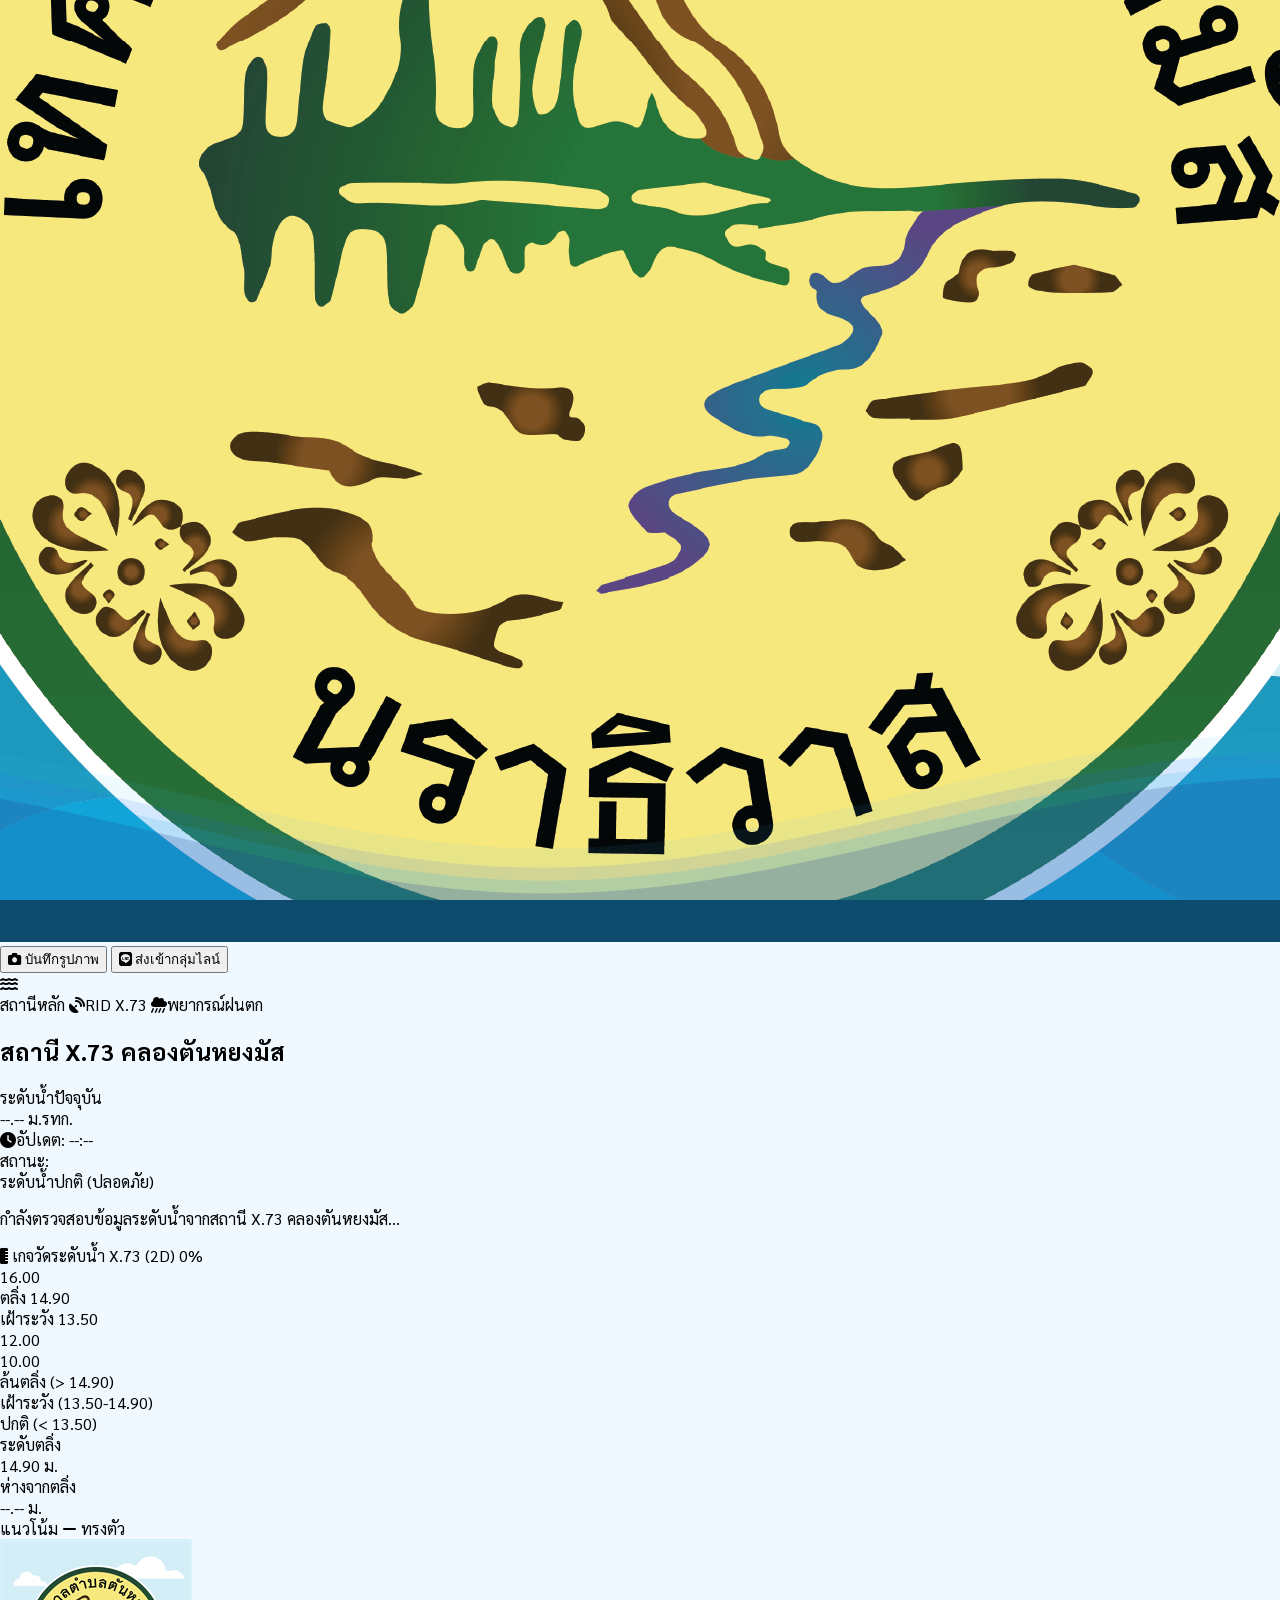
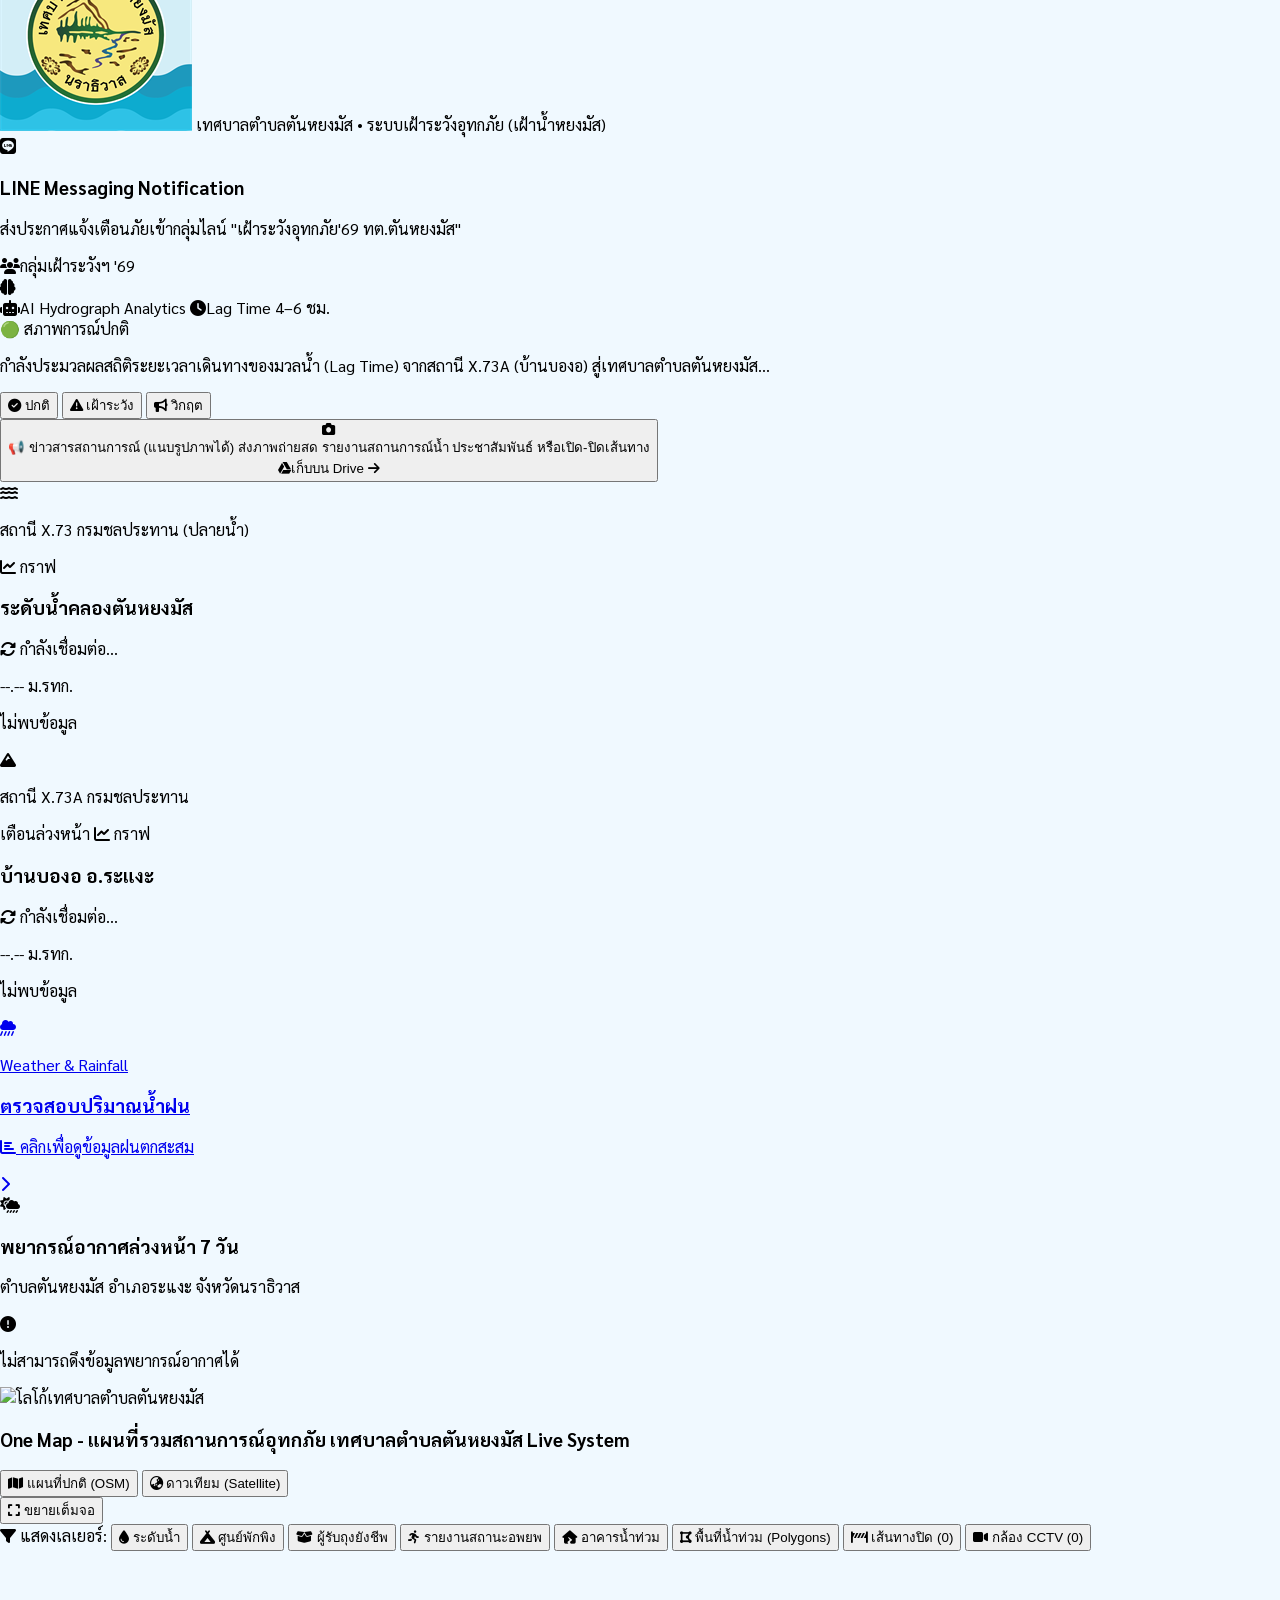
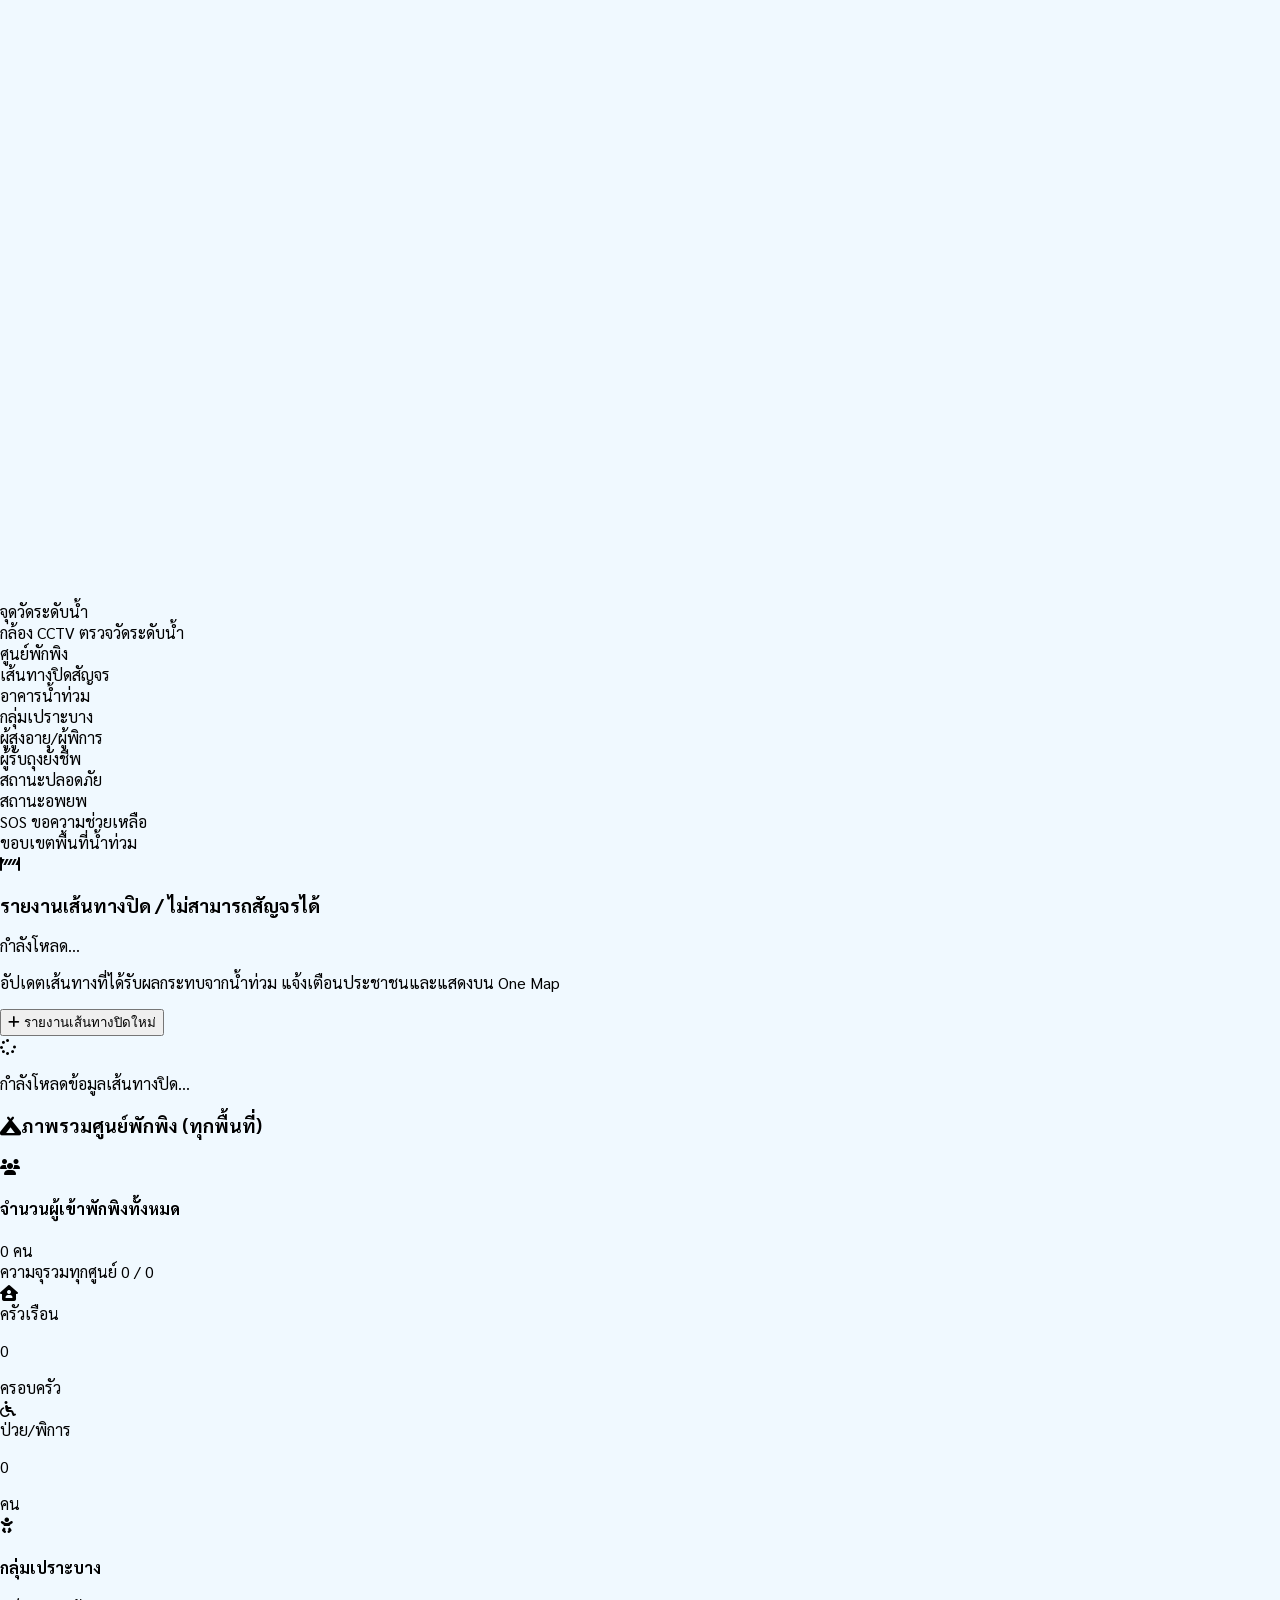
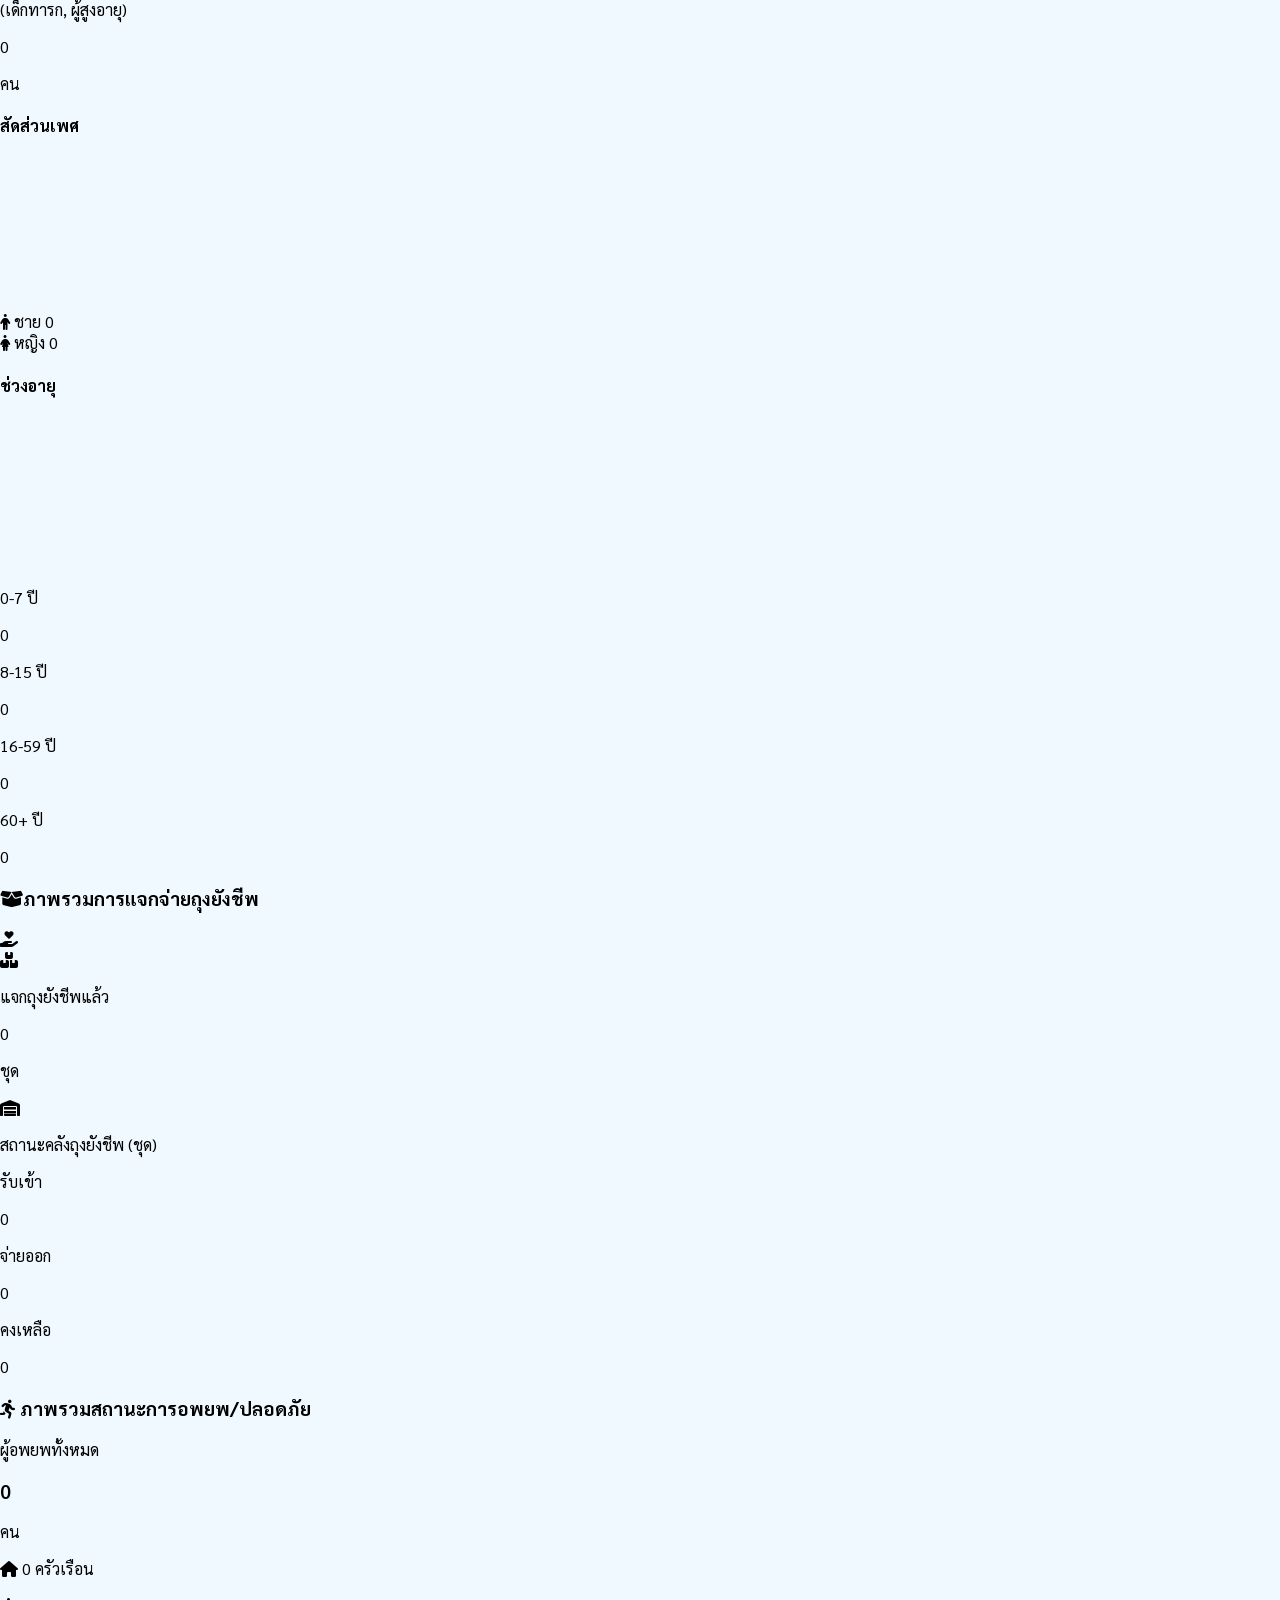
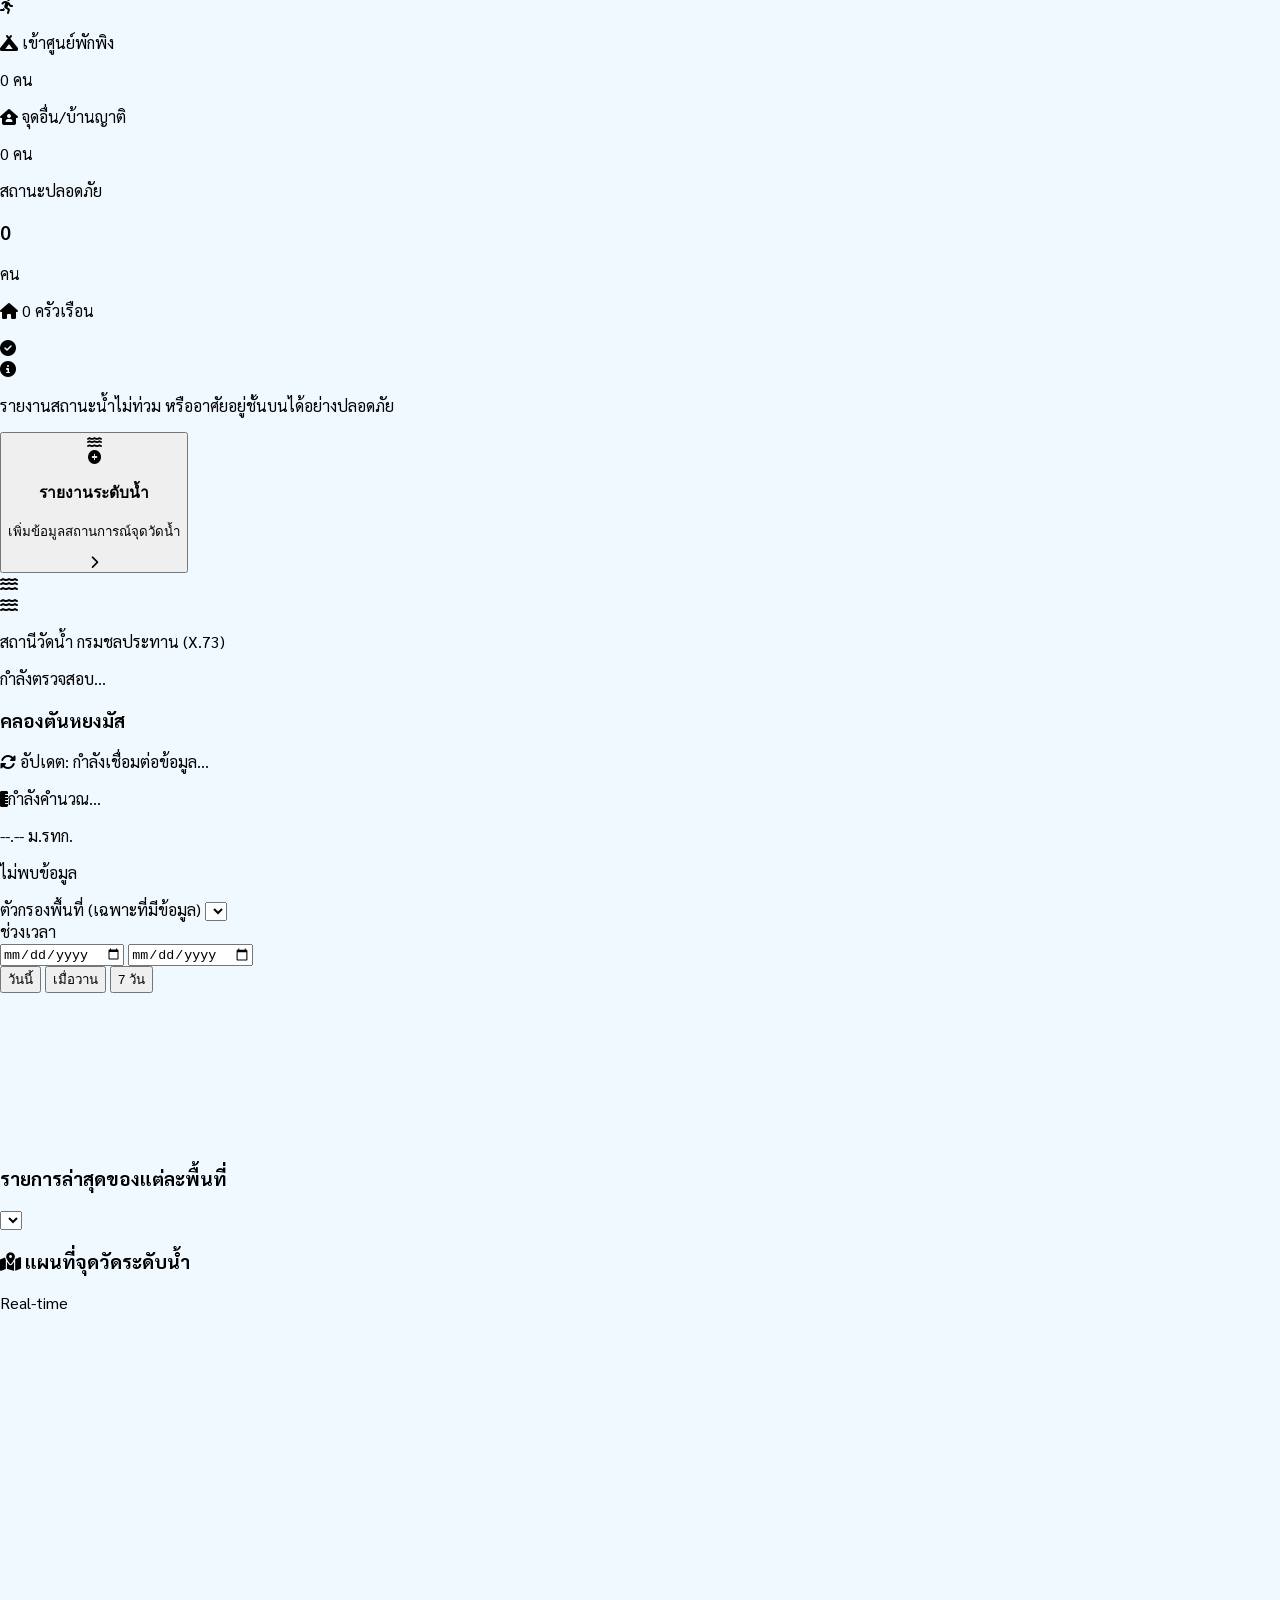
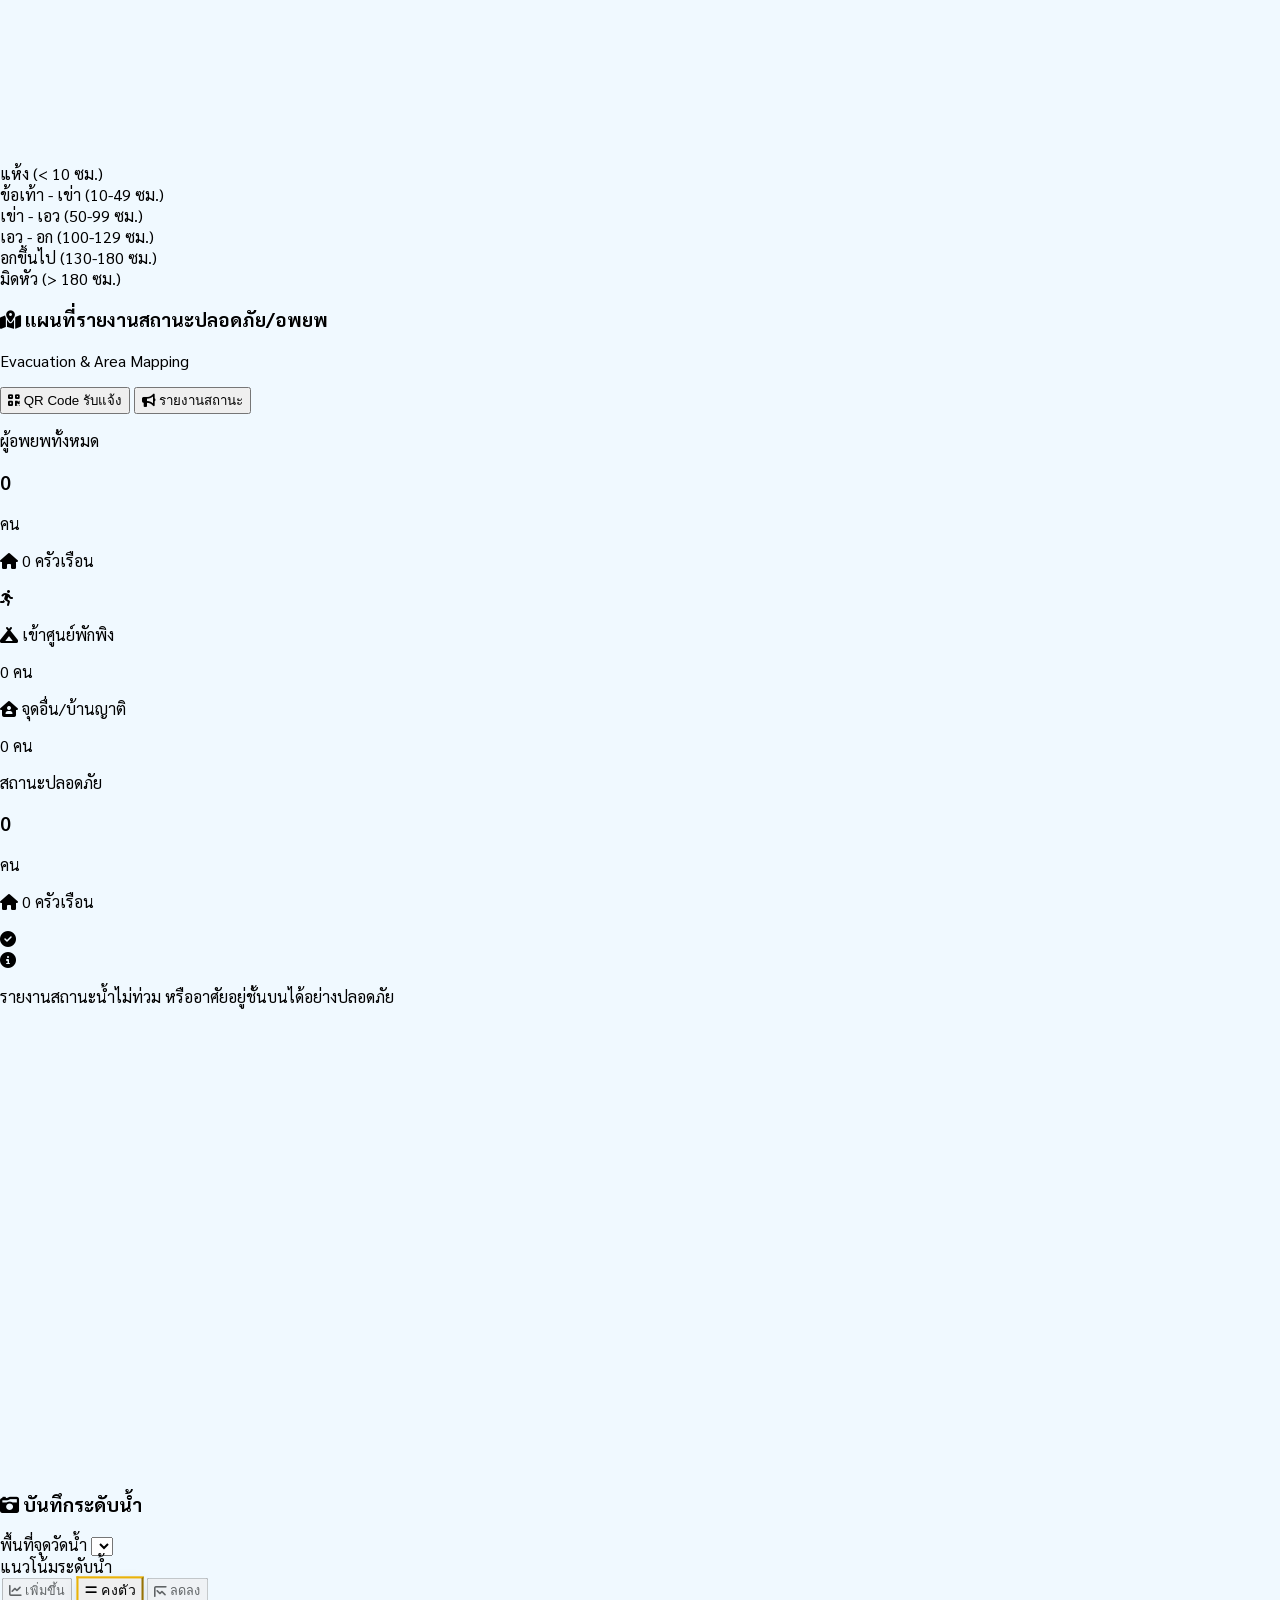
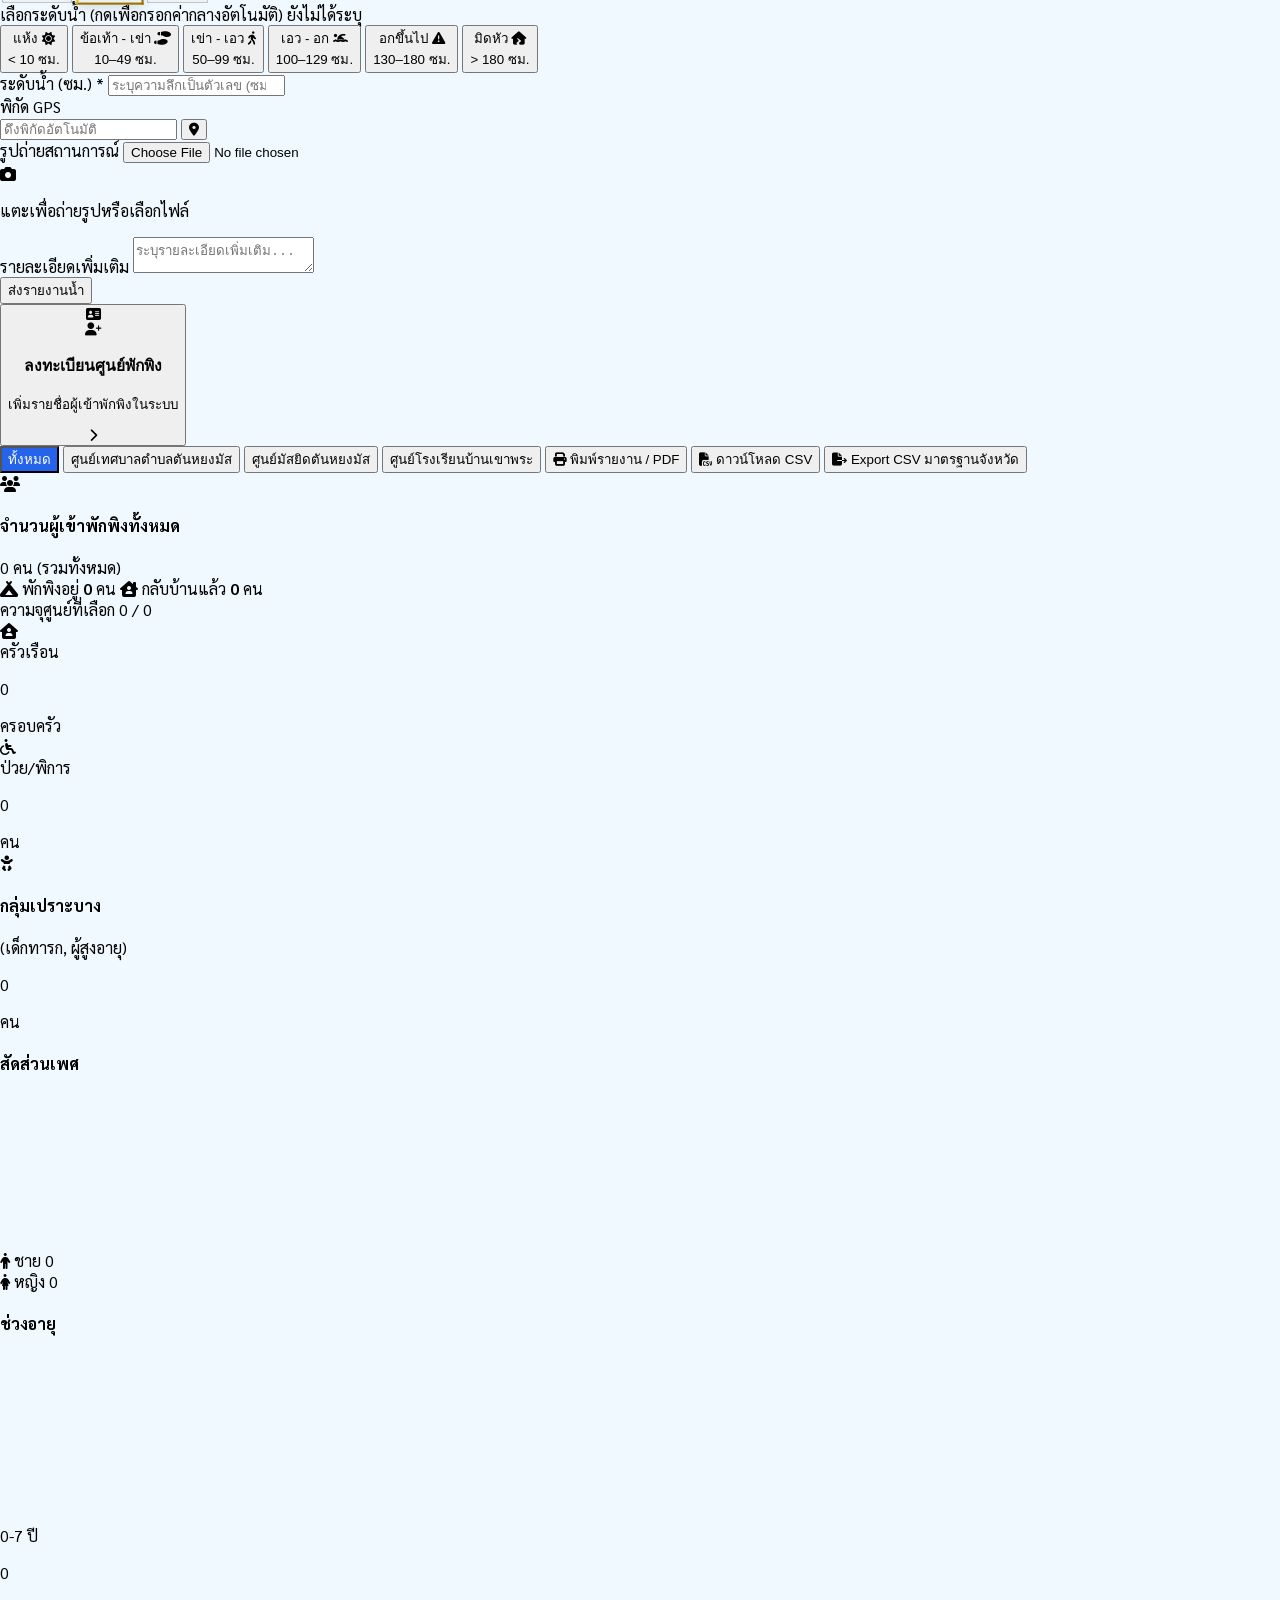
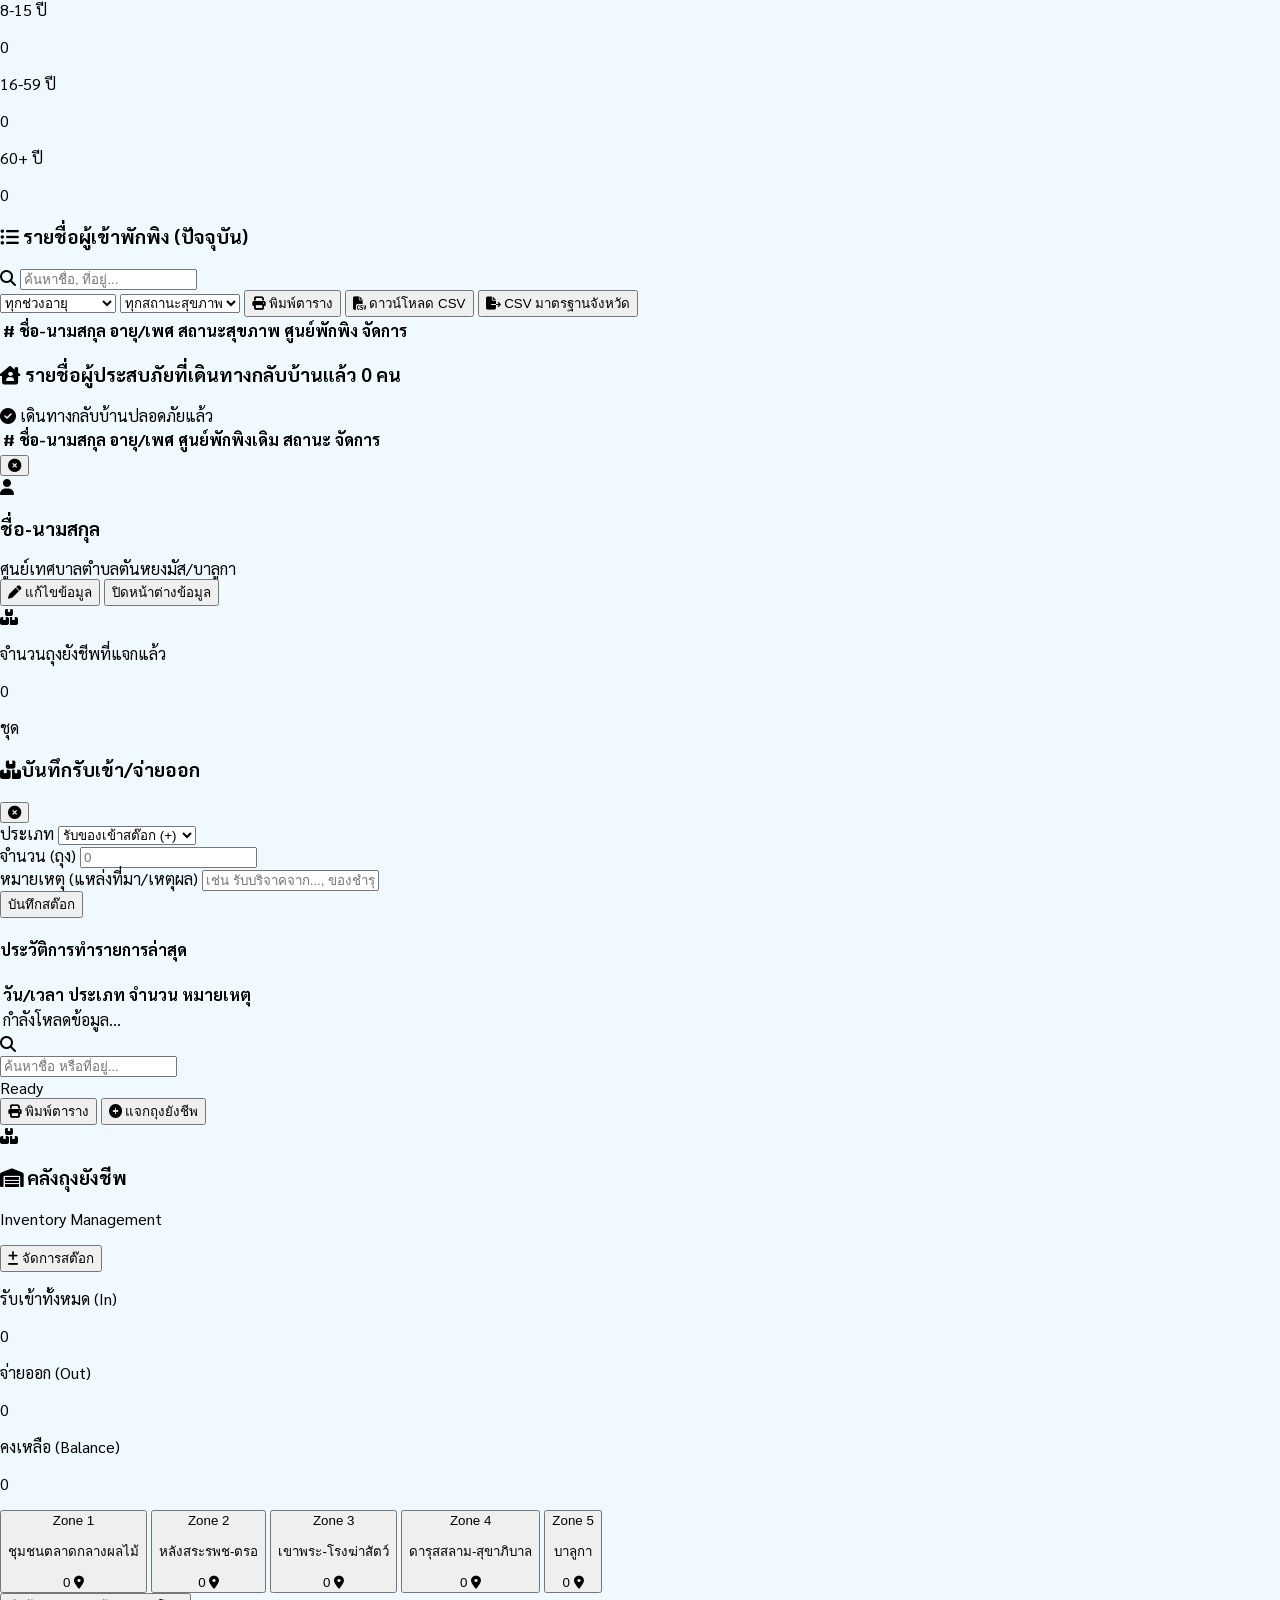
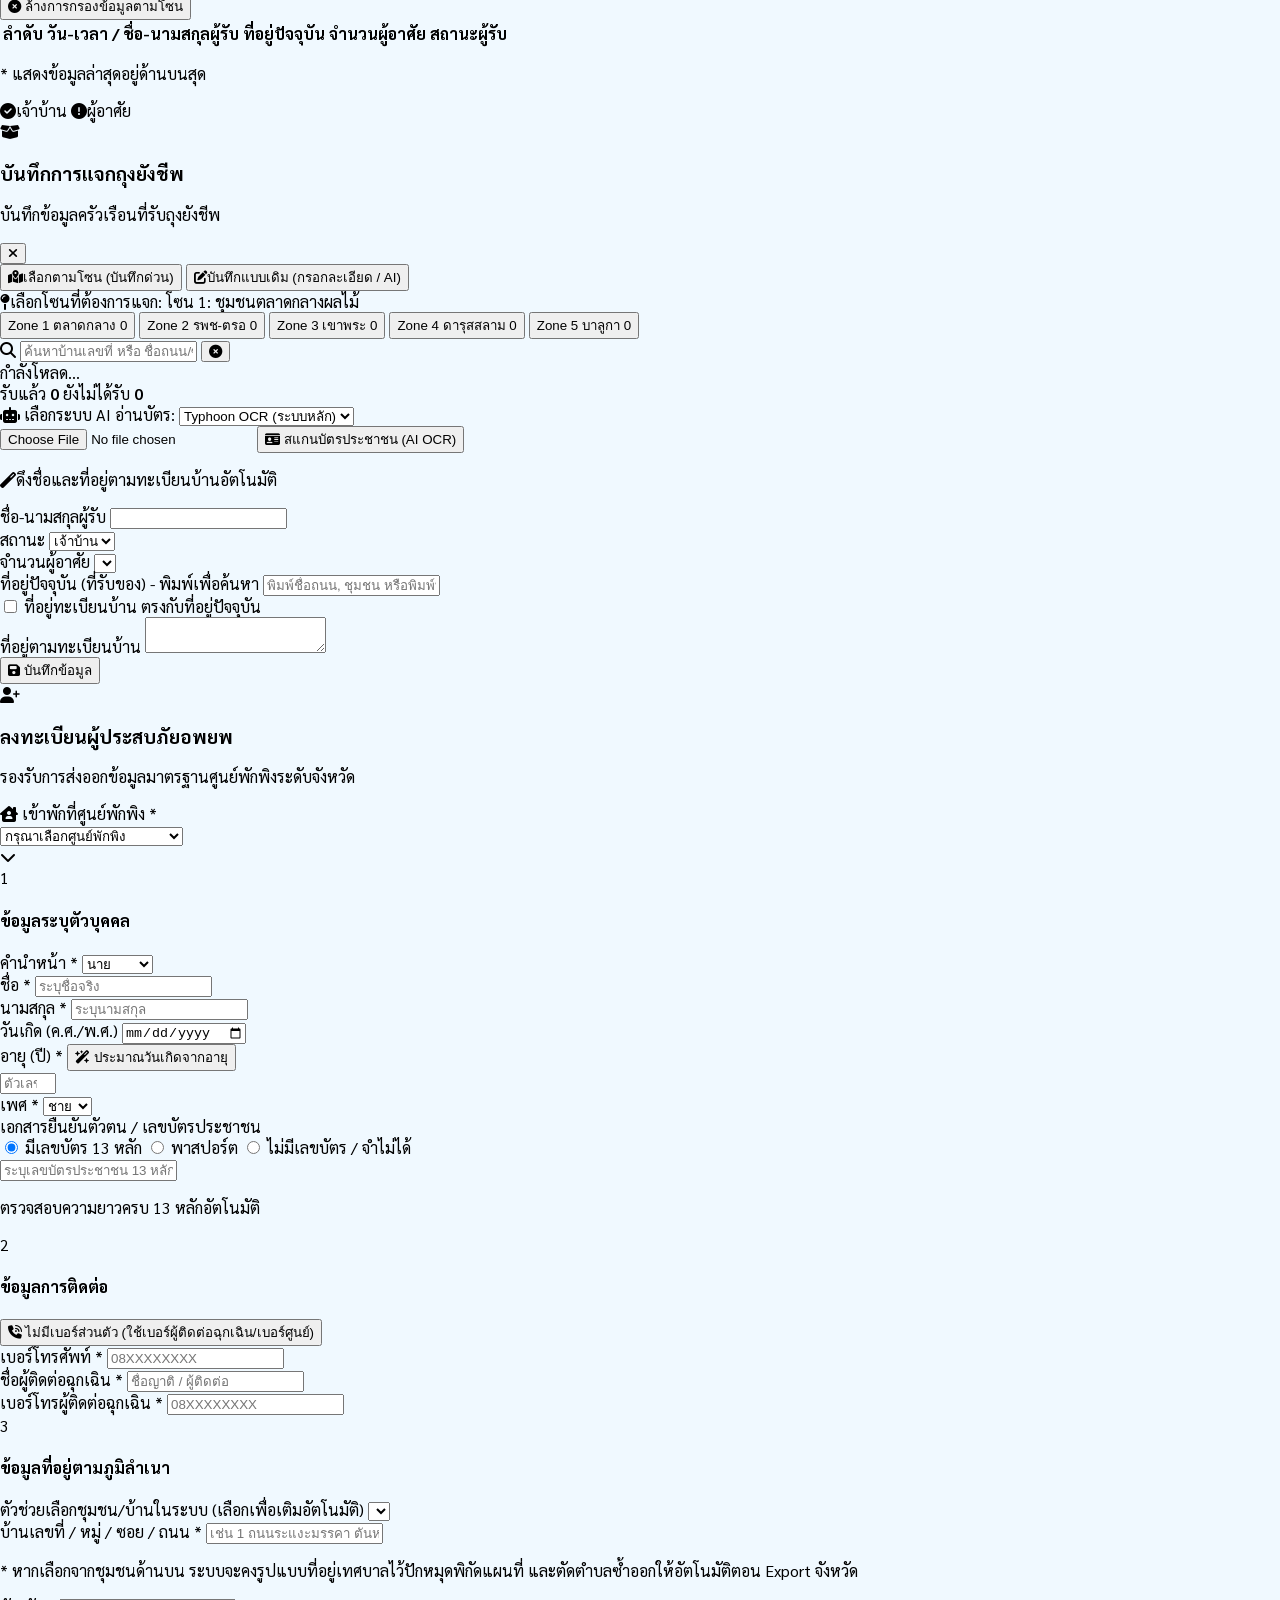
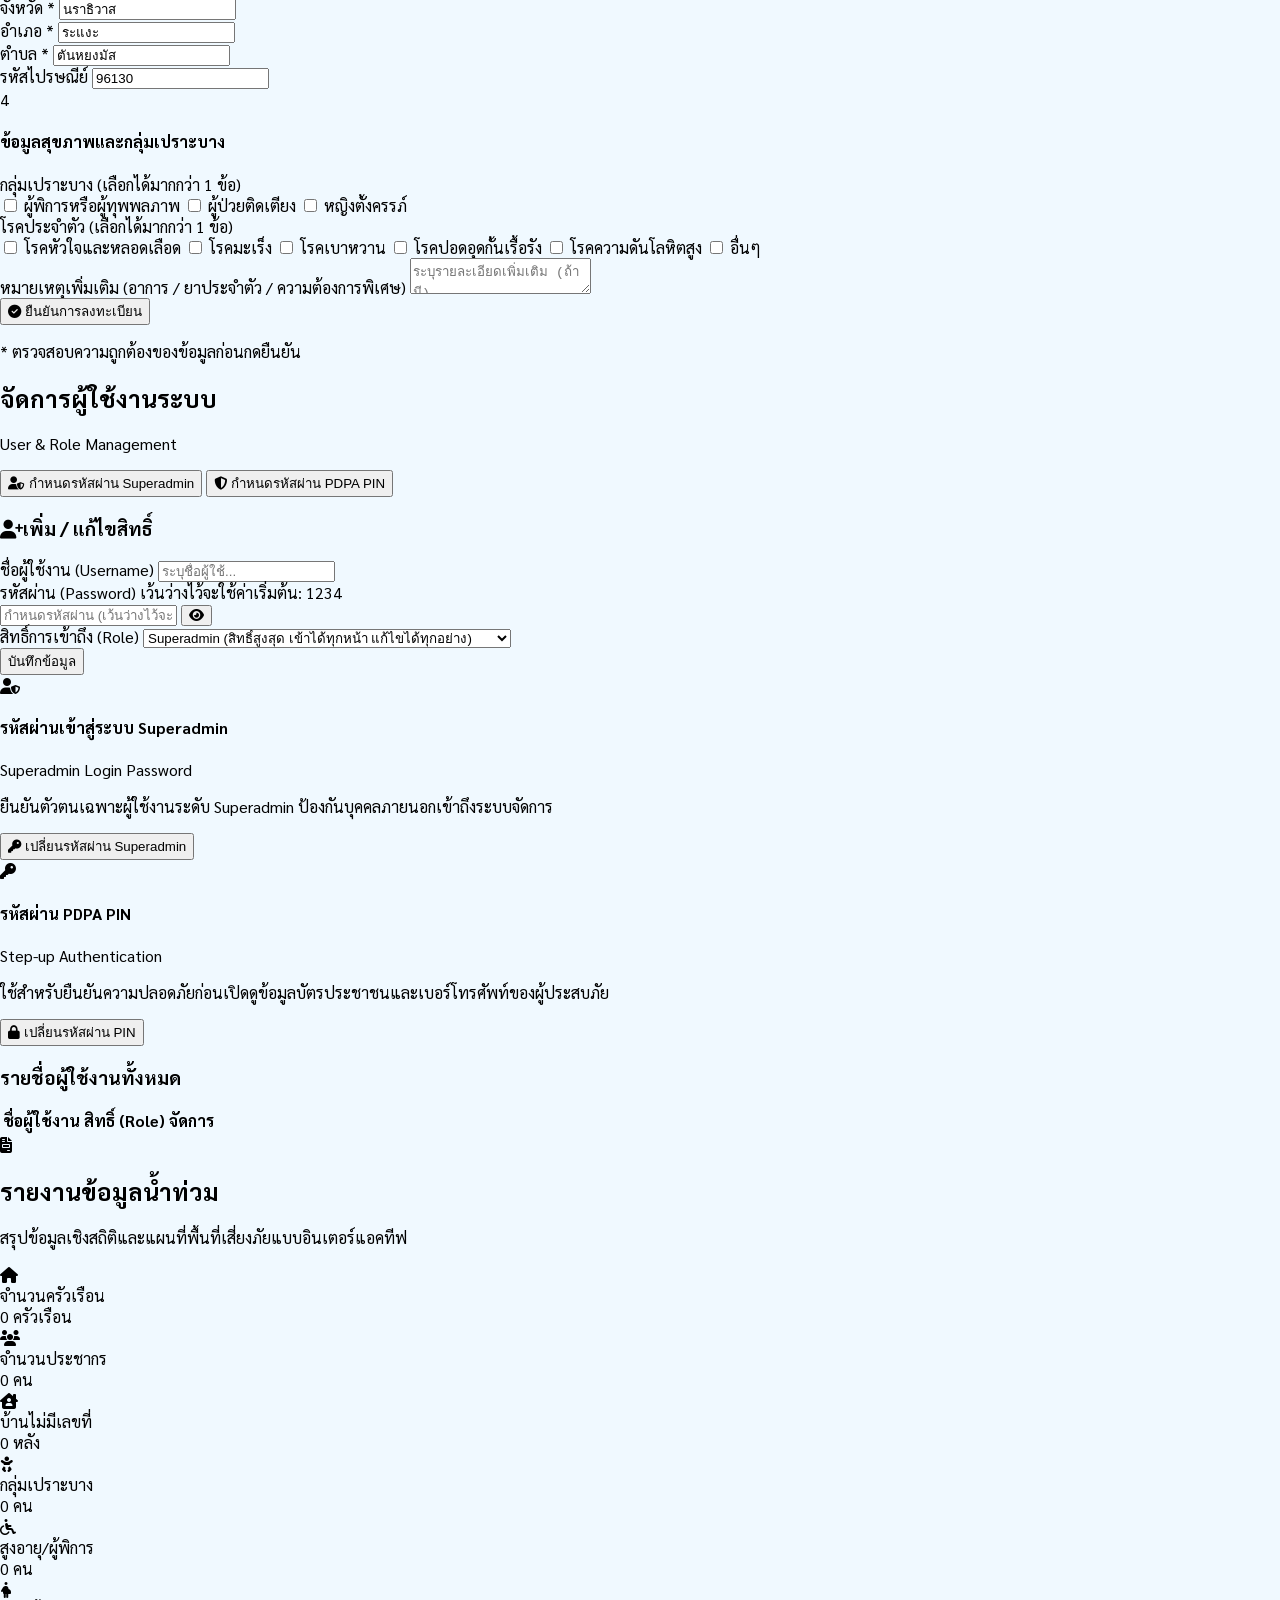
==== index.html @ c12e788c "feat: add One Map fullscreen HUD widgets, staff water presets, relief sync, and cache quota fallback" ====
<!DOCTYPE html>
<html lang="th">

<head>
    <meta charset="UTF-8">
    <meta name="viewport" content="width=device-width, initial-scale=1.0, maximum-scale=1.0, user-scalable=no">
    <title>เฝ้าน้ำหยงมัส 💦 เทศบาลตำบลตันหยงมัส</title>

    <!-- Resource Hints & Preconnect for Fast DNS/TLS Handshake -->
    <link rel="preconnect" href="https://cdn.tailwindcss.com">
    <link rel="preconnect" href="https://cdn.jsdelivr.net">
    <link rel="preconnect" href="https://unpkg.com">
    <link rel="preconnect" href="https://cdnjs.cloudflare.com">
    <link rel="dns-prefetch" href="https://script.google.com">

    <link rel="icon" type="image/x-icon" href="assets/favicon.ico">
    <link rel="apple-touch-icon" sizes="180x180" href="assets/icon-192.png">
    <link rel="icon" type="image/png" sizes="32x32" href="assets/logo.png">
    <link rel="icon" type="image/png" sizes="16x16" href="assets/logo.png">
    <link rel="manifest" href="manifest.webmanifest">
    <meta name="theme-color" content="#1e3a8a">
    <meta name="mobile-web-app-capable" content="yes">
    <meta name="apple-mobile-web-app-capable" content="yes">
    <meta name="apple-mobile-web-app-status-bar-style" content="black-translucent">
    <meta name="apple-mobile-web-app-title" content="เฝ้าน้ำหยงมัส">
    <script src="https://cdn.tailwindcss.com"></script>
    <script src="https://cdn.jsdelivr.net/npm/chart.js" defer></script>
    <script src="https://cdn.jsdelivr.net/npm/chartjs-adapter-date-fns" defer></script>
    <script src="https://cdn.jsdelivr.net/npm/sweetalert2@11" defer></script>
    <link rel="stylesheet" href="https://unpkg.com/leaflet@1.9.4/dist/leaflet.css" crossorigin="anonymous" />
    <script src="https://unpkg.com/leaflet@1.9.4/dist/leaflet.js" defer></script>
    <link rel="stylesheet" href="https://unpkg.com/leaflet-draw@0.4.14/dist/leaflet.draw.css" crossorigin="anonymous" />
    <link rel="stylesheet" href="https://cdnjs.cloudflare.com/ajax/libs/font-awesome/6.4.0/css/all.min.css"
        integrity="sha512-iecdLmaskl7CVkqkXNQ/ZH/XLlvWZOJyj7Yy7tcenmpD1ypASozpmT/E0iPtmFIB46ZmdtAc9eNBvH0H/ZpiBw=="
        crossorigin="anonymous" referrerpolicy="no-referrer" />
    <script src="https://unpkg.com/leaflet-draw@0.4.14/dist/leaflet.draw.js" defer></script>
    <script src="https://cdn.jsdelivr.net/npm/html-to-image@1.11.11/dist/html-to-image.js" defer></script>
    <link rel="stylesheet" href="css/main.css">
</head>

<body class="text-slate-700">

    <div id="loginPage" class="fixed inset-0 z-[1000] flex items-center justify-center p-4 bg-gradient-to-br from-slate-900 via-blue-950 to-slate-900 overflow-y-auto relative">
        <!-- แสงส่องตกแต่งพื้นหลัง (Ambient Glow Background) -->
        <div class="fixed top-1/4 left-1/4 -translate-x-1/2 -translate-y-1/2 w-80 h-80 sm:w-96 sm:h-96 bg-blue-500/10 rounded-full blur-3xl pointer-events-none"></div>
        <div class="fixed bottom-1/4 right-1/4 translate-x-1/2 translate-y-1/2 w-80 h-80 sm:w-96 sm:h-96 bg-cyan-500/10 rounded-full blur-3xl pointer-events-none"></div>

        <!-- 🌊 คลื่นน้ำจางๆ พลิ้วไหวบริเวณพื้นหลัง (Soft Ambient Water Waves) -->
        <svg class="login-waves" xmlns="http://www.w3.org/2000/svg" xmlns:xlink="http://www.w3.org/1999/xlink"
            viewBox="0 24 150 28" preserveAspectRatio="none" shape-rendering="auto">
            <defs>
                <path id="gentle-wave" d="M-160 44c30 0 58-18 88-18s 58 18 88 18 58-18 88-18 58 18 88 18 v44h-352z" />
            </defs>
            <g class="login-parallax">
                <use xlink:href="#gentle-wave" x="48" y="0" />
                <use xlink:href="#gentle-wave" x="48" y="3" />
                <use xlink:href="#gentle-wave" x="48" y="5" />
                <use xlink:href="#gentle-wave" x="48" y="7" />
            </g>
        </svg>

        <div class="relative z-10 w-full max-w-sm sm:max-w-md bg-white/95 backdrop-blur-2xl p-6 sm:p-8 rounded-[2.5rem] shadow-2xl border border-white/40 text-center my-auto transition-all animate-fade-in">
            <!-- โลโก้และหัวเรื่อง (ใช้ชื่อเดิม: รายงานสถานการณ์น้ำท่วมเทศบาลตำบลตันหยงมัส) -->
            <div class="relative mb-6">
                <div class="w-24 h-24 sm:w-28 sm:h-28 mx-auto rounded-3xl bg-gradient-to-b from-blue-50 to-slate-100/90 p-2 shadow-inner flex items-center justify-center border border-white/60">
                    <img src="assets/icon-pwa.png" class="w-full h-full object-contain rounded-2xl drop-shadow-sm" alt="ตราเทศบาลตำบลตันหยงมัส">
                </div>
                <h1 class="text-xl sm:text-2xl font-bold text-blue-900 tracking-tight leading-snug mt-3">
                    รายงานสถานการณ์น้ำท่วม<br>เทศบาลตำบลตันหยงมัส
                </h1>
                <p class="text-xs text-slate-500 font-medium mt-1">กรุณากรอกชื่อผู้ใช้และรหัสผ่านเพื่อเข้าใช้งานระบบ</p>
            </div>

            <!-- ฟอร์มเข้าสู่ระบบเจ้าหน้าที่ -->
            <form onsubmit="event.preventDefault(); doLogin();" class="space-y-3.5 text-left">
                <!-- ปุ่มเลือกบัญชีเจ้าหน้าที่ด่วน (Quick-Select User - ย่อ/ขยายได้) -->
                <div class="bg-slate-50/80 border border-slate-200/80 rounded-2xl p-2.5 transition-all">
                    <button type="button" onclick="toggleQuickLoginSection()" id="quickLoginToggleBtn" aria-expanded="false"
                        class="w-full flex items-center justify-between text-left px-1 py-0.5 rounded-xl hover:bg-slate-100/70 transition-colors">
                        <span class="text-[11px] font-bold text-slate-600 flex items-center gap-1.5">
                            <i class="fas fa-bolt text-amber-500 text-[10px]"></i>
                            <span>เลือกบัญชีเจ้าหน้าที่ด่วน</span>
                        </span>
                        <span class="flex items-center gap-1 text-[10px] text-blue-600 font-bold">
                            <span id="quickLoginToggleText">แสดง</span>
                            <i id="quickLoginChevron" class="fas fa-chevron-down text-[9px] transition-transform duration-200"></i>
                        </span>
                    </button>
                    <div class="hidden grid grid-cols-4 gap-1.5 sm:gap-2 mt-2.5" id="quickLoginUserGrid">
                        <button type="button" onclick="selectQuickLoginUser('Officer')" data-quick-user="Officer"
                            class="quick-user-btn group flex flex-col items-center justify-center p-1.5 sm:p-2.5 rounded-xl sm:rounded-2xl bg-white hover:bg-teal-50/80 border border-slate-200 hover:border-teal-300 transition-all active:scale-95 text-center min-w-0">
                            <span class="w-7 h-7 sm:w-8 sm:h-8 rounded-lg sm:rounded-xl bg-teal-100/80 text-teal-600 flex items-center justify-center mb-1 sm:mb-1.5 group-hover:scale-105 transition-transform">
                                <i class="fas fa-shield-halved text-xs sm:text-sm"></i>
                            </span>
                            <span class="text-[9.5px] sm:text-[11px] font-extrabold text-slate-700 leading-tight truncate w-full">งานป้องกัน</span>
                            <span class="text-[8.5px] sm:text-[9px] font-semibold text-slate-400 mt-0.5 truncate w-full">Officer</span>
                        </button>
                        <button type="button" onclick="selectQuickLoginUser('Shelter')" data-quick-user="Shelter"
                            class="quick-user-btn group flex flex-col items-center justify-center p-1.5 sm:p-2.5 rounded-xl sm:rounded-2xl bg-white hover:bg-indigo-50/80 border border-slate-200 hover:border-indigo-300 transition-all active:scale-95 text-center min-w-0">
                            <span class="w-7 h-7 sm:w-8 sm:h-8 rounded-lg sm:rounded-xl bg-indigo-100/80 text-indigo-600 flex items-center justify-center mb-1 sm:mb-1.5 group-hover:scale-105 transition-transform">
                                <i class="fas fa-house-chimney-medical text-xs sm:text-sm"></i>
                            </span>
                            <span class="text-[9.5px] sm:text-[11px] font-extrabold text-slate-700 leading-tight truncate w-full">ศูนย์พักพิง</span>
                            <span class="text-[8.5px] sm:text-[9px] font-semibold text-slate-400 mt-0.5 truncate w-full">Shelter</span>
                        </button>
                        <button type="button" onclick="selectQuickLoginUser('Relief')" data-quick-user="Relief"
                            class="quick-user-btn group flex flex-col items-center justify-center p-1.5 sm:p-2.5 rounded-xl sm:rounded-2xl bg-white hover:bg-amber-50/80 border border-slate-200 hover:border-amber-300 transition-all active:scale-95 text-center min-w-0">
                            <span class="w-7 h-7 sm:w-8 sm:h-8 rounded-lg sm:rounded-xl bg-amber-100/80 text-amber-600 flex items-center justify-center mb-1 sm:mb-1.5 group-hover:scale-105 transition-transform">
                                <i class="fas fa-box-open text-xs sm:text-sm"></i>
                            </span>
                            <span class="text-[9.5px] sm:text-[11px] font-extrabold text-slate-700 leading-tight truncate w-full">ถุงยังชีพ</span>
                            <span class="text-[8.5px] sm:text-[9px] font-semibold text-slate-400 mt-0.5 truncate w-full">Relief</span>
                        </button>
                        <button type="button" onclick="selectQuickLoginUser('Report')" data-quick-user="Report"
                            class="quick-user-btn group flex flex-col items-center justify-center p-1.5 sm:p-2.5 rounded-xl sm:rounded-2xl bg-white hover:bg-sky-50/80 border border-slate-200 hover:border-sky-300 transition-all active:scale-95 text-center min-w-0">
                            <span class="w-7 h-7 sm:w-8 sm:h-8 rounded-lg sm:rounded-xl bg-sky-100/80 text-sky-600 flex items-center justify-center mb-1 sm:mb-1.5 group-hover:scale-105 transition-transform">
                                <i class="fas fa-chart-line text-xs sm:text-sm"></i>
                            </span>
                            <span class="text-[9.5px] sm:text-[11px] font-extrabold text-slate-700 leading-tight truncate w-full">รายงานน้ำท่วม</span>
                            <span class="text-[8.5px] sm:text-[9px] font-semibold text-slate-400 mt-0.5 truncate w-full">Report</span>
                        </button>
                    </div>
                </div>

                <!-- ช่อง Username -->
                <div>
                    <label for="username" class="block text-xs font-bold text-slate-700 mb-1 flex items-center gap-1.5">
                        <i class="fas fa-user text-blue-500 text-[11px]"></i>
                        <span>ชื่อผู้ใช้งาน (Username)</span>
                    </label>
                    <div class="relative">
                        <input type="text" id="username" placeholder="ระบุชื่อผู้ใช้งาน" autocomplete="username"
                            oninput="if(typeof syncQuickLoginSelection === 'function') syncQuickLoginSelection(this.value)"
                            onkeydown="if(event.key === 'Enter') { const pw=document.getElementById('password'); if(pw && !pw.value) { pw.focus(); } else { doLogin(); } }"
                            class="w-full pl-9 pr-4 py-2.5 sm:py-3 bg-slate-50 hover:bg-slate-100/70 focus:bg-white border border-slate-200 focus:border-blue-500 rounded-2xl text-xs sm:text-sm font-bold text-slate-800 outline-none focus:ring-4 focus:ring-blue-100 transition-all">
                        <i class="fas fa-id-badge absolute left-3 top-1/2 -translate-y-1/2 text-slate-400 text-xs"></i>
                    </div>
                </div>

                <!-- ช่อง Password -->
                <div>
                    <label for="password" class="block text-xs font-bold text-slate-700 mb-1 flex items-center gap-1.5">
                        <i class="fas fa-lock text-blue-500 text-[11px]"></i>
                        <span>รหัสผ่าน (Password)</span>
                    </label>
                    <div class="relative">
                        <input type="password" id="password" placeholder="ระบุรหัสผ่านเข้าใช้งาน" autocomplete="current-password"
                            onkeydown="if(event.key === 'Enter') doLogin()"
                            class="w-full pl-9 pr-11 py-2.5 sm:py-3 bg-slate-50 hover:bg-slate-100/70 focus:bg-white border border-slate-200 focus:border-blue-500 rounded-2xl text-xs sm:text-sm font-bold text-slate-800 outline-none focus:ring-4 focus:ring-blue-100 transition-all">
                        <i class="fas fa-key absolute left-3 top-1/2 -translate-y-1/2 text-slate-400 text-xs"></i>
                        <button type="button" onclick="toggleLoginPasswordVisibility()" class="absolute right-3 top-1/2 -translate-y-1/2 text-slate-400 hover:text-slate-600 transition-colors p-1" title="แสดง/ซ่อนรหัสผ่าน">
                            <i id="passwordEyeIcon" class="fas fa-eye text-xs"></i>
                        </button>
                    </div>
                </div>

                <!-- จดจำชื่อผู้ใช้ (Remember Me) -->
                <div class="flex items-center justify-between pt-0.5">
                    <label class="flex items-center gap-2 cursor-pointer select-none">
                        <input type="checkbox" id="rememberMe" class="w-4 h-4 rounded-md text-blue-600 focus:ring-blue-400 border-slate-300">
                        <span class="text-xs text-slate-600 font-medium">จดจำชื่อผู้ใช้งาน</span>
                    </label>
                </div>

                <!-- ปุ่มเข้าสู่ระบบ -->
                <button type="button" onclick="doLogin()" id="loginBtn"
                    class="w-full mt-2 bg-gradient-to-r from-blue-600 via-blue-700 to-indigo-700 hover:from-blue-700 hover:to-indigo-800 text-white py-3 sm:py-3.5 px-4 rounded-2xl font-bold text-xs sm:text-sm shadow-lg shadow-blue-500/25 hover:shadow-blue-500/40 transition-all active:scale-98 flex items-center justify-center gap-2">
                    <i id="loginBtnIcon" class="fas fa-sign-in-alt"></i>
                    <span id="loginBtnText">เข้าสู่ระบบเจ้าหน้าที่</span>
                </button>
            </form>

            <!-- เส้นคั่นแบ่ง -->
            <div class="relative my-5">
                <div class="absolute inset-0 flex items-center"><div class="w-full border-t border-slate-200/80"></div></div>
                <div class="relative flex justify-center text-[10px] uppercase tracking-wider font-bold">
                    <span class="bg-white px-3 text-slate-400">สำหรับประชาชนทั่วไป</span>
                </div>
            </div>

            <!-- 💦 ปุ่มทางลัดโหมดประชาชน (Citizen Portal Shortcut) -->
            <a href="?mode=report"
                class="w-full py-2.5 sm:py-3 px-4 bg-sky-50 hover:bg-sky-100/90 border border-sky-200/90 text-sky-700 rounded-2xl font-bold text-xs transition-all active:scale-98 flex items-center justify-center gap-2 shadow-xs group">
                <span class="text-base group-hover:scale-110 transition-transform">💦</span>
                <span>เข้าสู่โหมดประชาชน (เฝ้าน้ำหยงมัส)</span>
                <i class="fas fa-arrow-right text-[10px] text-sky-500 group-hover:translate-x-1 transition-transform"></i>
            </a>

            <!-- Footer ใต้การ์ด -->
            <p class="text-xs text-slate-500 mt-5 leading-tight font-medium">
                เทศบาลตำบลตันหยงมัส โทร.073-671364
            </p>
        </div>
    </div>

    <div id="mainApp" class="hidden flex min-h-screen">

        <aside id="sidebar"
            class="sidebar-desktop sidebar-expanded bg-white shadow-md flex-shrink-0 flex flex-col border-r border-blue-50 transition-all duration-300 sticky top-0 h-screen no-print">
            <div class="p-4 text-center border-b border-blue-50 relative">
                <div class="w-full max-w-[64px] aspect-square mx-auto rounded-2xl bg-gradient-to-b from-blue-50 to-slate-100/90 p-1 shadow-sm border border-blue-100/80 flex items-center justify-center overflow-hidden">
                    <img src="assets/icon-pwa.png" class="w-full h-full object-contain rounded-xl" alt="ตราเทศบาลตำบลตันหยงมัส">
                </div>
                <h1 class="logo-text text-[14px] font-bold text-blue-800 mt-2 uppercase">
                    ระบบรายงาน<br>สถานการณ์น้ำท่วม<br>เทศบาลตำบลตันหยงมัส</h1>
            </div>

            <!-- ส่วนรายการเมนู Desktop -->
            <nav class="mt-4 flex-1 overflow-y-auto custom-scrollbar">
                <!-- 🌟 เมนูหน้าหลัก (Dashboard) แสดงตามสิทธิ์ใน PAGE_ACCESS 🌟 -->
                <button onclick="showPage('dashboard')"
                    class="nav-btn hidden w-full text-left px-6 py-4 flex items-center text-sm text-indigo-600 hover:bg-indigo-50 font-bold"
                    data-page="dashboard">
                    <i class="fas fa-home w-6 text-center text-lg"></i>
                    <span class="nav-text ml-3">หน้าหลัก (ภาพรวม)</span>
                </button>

                <!-- เมนูเดิม -->
                <button onclick="showPage('water')"
                    class="nav-btn w-full text-left px-6 py-4 flex items-center text-sm text-slate-500 hover:bg-blue-50 active-menu"
                    data-page="water">
                    <i class="fas fa-tint w-6 text-center"></i> <span class="nav-text ml-3">สถานการณ์ระดับน้ำ</span>
                </button>
                <button onclick="showPage('addWater')"
                    class="nav-btn w-full text-left px-6 py-4 flex items-center text-sm text-slate-500 hover:bg-blue-50"
                    data-page="addWater">
                    <i class="fas fa-plus-circle w-6 text-center"></i> <span class="nav-text ml-3">รายงานระดับน้ำ</span>
                </button>
                <button onclick="showPage('shelter')"
                    class="nav-btn w-full text-left px-6 py-4 flex items-center text-sm text-slate-500 hover:bg-blue-50"
                    data-page="shelter">
                    <i class="fas fa-hotel w-6 text-center"></i> <span class="nav-text ml-3">ศูนย์พักพิง</span>
                </button>
                <button onclick="showPage('regis')"
                    class="nav-btn w-full text-left px-6 py-4 flex items-center text-sm text-slate-500 hover:bg-blue-50"
                    data-page="regis">
                    <i class="fas fa-user-plus w-6 text-center"></i> <span class="nav-text ml-3">ลงทะเบียนใหม่</span>
                </button>
                <button onclick="showPage('relief')"
                    class="nav-btn w-full text-left px-6 py-4 flex items-center text-sm text-slate-500 hover:bg-blue-50"
                    data-page="relief">
                    <i class="fa-solid fa-box-archive w-6 text-center"></i> <span
                        class="nav-text ml-3">ข้อมูลผู้รับถุงยังชีพ</span>
                </button>
                <button onclick="showPage('evacuation')"
                    class="nav-btn w-full text-left px-6 py-4 flex items-center text-sm text-slate-500 hover:bg-blue-50"
                    data-page="evacuation">
                    <i class="fas fa-map-marked-alt w-6 text-center"></i> <span class="nav-text ml-3">รายงานสถานะ</span>
                </button>
                <button onclick="showPage('looker')"
                    class="nav-btn w-full text-left px-6 py-4 flex items-center text-sm text-slate-500 hover:bg-blue-50"
                    data-page="looker">
                    <i class="fas fa-chart-pie w-6 text-center"></i> <span
                        class="nav-text ml-3">รายงานข้อมูลน้ำท่วม</span>
                </button>
                <button onclick="showPage('cctv')"
                    class="nav-btn w-full text-left px-6 py-4 flex items-center text-sm text-slate-500 hover:bg-blue-50"
                    data-page="cctv">
                    <i class="fas fa-video w-6 text-center text-sky-500"></i> <span
                        class="nav-text ml-3 font-bold">กล้อง CCTV</span>
                </button>
            </nav>

            <!-- ส่วนล่างของเมนู (จัดการระบบ และ โปรไฟล์) -->
            <div class="p-4 border-t border-blue-50">
                <!-- ปุ่มจัดการระบบ (Admin เท่านั้น) -->
                <button id="adminMenuBtn" onclick="showPage('userManagement')"
                    class="superadmin-only hidden w-full items-center justify-center p-3 mb-2 rounded-xl bg-slate-800 hover:bg-slate-900 text-white transition-all shadow-md active:scale-95"
                    data-page="userManagement">
                    <i class="fas fa-users-cog"></i>
                    <span class="nav-text ml-2 text-xs font-bold uppercase tracking-wider">จัดการผู้ใช้งาน</span>
                </button>

                <!-- 👤 ส่วนแสดงข้อมูลผู้ใช้งาน & ปุ่มออกจากระบบ (Sidebar Bottom Profile Card) -->
                <div class="mt-auto border-t border-slate-100 sidebar-profile-container">
                    <div class="sidebar-profile-card shadow-xs">
                        <div class="flex items-center space-x-2.5 min-w-0 flex-1 overflow-hidden">
                            <!-- Avatar พร้อมไฟเขียวออนไลน์ -->
                            <div class="relative shrink-0 mx-auto" id="sidebarUserAvatar" title="โปรไฟล์ผู้ใช้งาน">
                                <div class="w-9 h-9 rounded-xl bg-gradient-to-tr from-blue-600 to-indigo-600 flex items-center justify-center text-white text-xs font-bold shadow-xs">
                                    <i class="fas fa-user"></i>
                                </div>
                                <span class="absolute -bottom-0.5 -right-0.5 w-2.5 h-2.5 bg-emerald-500 border-2 border-white rounded-full"></span>
                            </div>
                            <!-- ข้อมูลชื่อและบทบาท (จัดระเบียบไม่ให้ดันกล่อง และซ่อนอัตโนมัติเมื่อย่อ Sidebar ด้วย sidebar-profile-info) -->
                            <div class="min-w-0 flex-1 sidebar-profile-info leading-tight overflow-hidden">
                                <p id="displayUserName" class="text-xs font-black text-slate-800 truncate" title="ชื่อผู้ใช้งาน">Guest</p>
                                <div id="displayUserRoleContainer" class="mt-1 flex items-center gap-1 overflow-hidden">
                                    <span id="displayUserRoleBadge" class="text-[9px] font-black uppercase tracking-wider px-1.5 py-0.5 rounded-md bg-white border border-slate-200/90 text-blue-700 truncate max-w-full">
                                        Staff
                                    </span>
                                </div>
                            </div>
                        </div>

                        <!-- 🚪 ปุ่มออกจากระบบ -->
                        <button onclick="handleLogout()"
                            class="sidebar-logout-btn w-8 h-8 rounded-xl bg-white hover:bg-rose-50 text-slate-400 hover:text-rose-600 border border-slate-200/80 hover:border-rose-200 transition-all flex items-center justify-center shrink-0 shadow-xs active:scale-95 group"
                            title="ออกจากระบบ">
                            <i class="fas fa-sign-out-alt text-xs group-hover:translate-x-0.5 transition-transform"></i>
                        </button>
                    </div>
                </div>

                <!-- ปุ่มย่อเมนู -->
                <button onclick="toggleSidebar()"
                    class="w-full flex items-center justify-center p-2 rounded-xl hover:bg-blue-50 text-slate-400 transition-all">
                    <i id="sideIcon" class="fas fa-chevron-left"></i>
                    <span class="nav-text ml-2 text-xs font-bold uppercase tracking-wider">ย่อเมนู</span>
                </button>
            </div>
        </aside>

        <!-- ================= เมนูสำหรับมือถือ (Bottom Navigation) ================= -->
        <div
            class="bottom-nav-mobile lg:hidden fixed bottom-0 left-0 right-0 bg-white/95 backdrop-blur-md border-t border-slate-100 flex justify-between items-center px-2 z-50 h-[65px] shadow-[0_-4px_20px_rgba(0,0,0,0.05)]">

            <!-- ฝั่งซ้าย (2 ปุ่ม: สถานการณ์ระดับน้ำ, ศูนย์พักพิง) -->
            <div class="mobile-nav-group flex flex-1 justify-around items-center h-full">
                <button onclick="showPage('water')"
                    class="mobile-nav-btn flex items-center justify-center text-slate-400 hover:text-blue-600 transition-colors w-full h-full"
                    data-page="water" title="สถานการณ์ระดับน้ำ">
                    <i class="fas fa-tint text-[22px]"></i>
                </button>
                <button onclick="showPage('shelter')"
                    class="mobile-nav-btn flex items-center justify-center text-slate-400 hover:text-blue-600 transition-colors w-full h-full"
                    data-page="shelter" title="ศูนย์พักพิง">
                    <i class="fas fa-hotel text-[22px]"></i>
                </button>
                <button id="mobileNavCctvLeft" onclick="showPage('cctv')"
                    class="mobile-nav-btn hidden items-center justify-center text-slate-400 hover:text-blue-600 transition-colors w-full h-full"
                    data-page="cctv" title="กล้อง CCTV">
                    <i class="fas fa-video text-[22px]"></i>
                </button>
            </div>

            <!-- 🌟 ปุ่มหน้าหลักตรงกลาง (Floating Center: ปุ่มกลมเด่นลอยขึ้นมา ไม่มีตัวหนังสือ) -->
            <div class="mobile-nav-group relative w-[70px] h-full flex justify-center shrink-0">
                <button onclick="showPage('dashboard')"
                    class="mobile-nav-btn absolute -top-4 flex items-center justify-center group"
                    data-page="dashboard" title="หน้าหลัก">
                    <div
                        class="w-[54px] h-[54px] bg-gradient-to-br from-indigo-500 to-blue-600 rounded-full flex items-center justify-center shadow-lg shadow-blue-300 border-[3px] border-white text-white transition-all group-active:scale-95 group-hover:scale-105">
                        <i class="fas fa-home text-2xl"></i>
                    </div>
                </button>
            </div>

            <!-- ฝั่งขวา (2 ปุ่ม: รายงานสถานะ, ถุงยังชีพ และปุ่มรายงานน้ำท่วมสำหรับสิทธิ flood_report) -->
            <div class="mobile-nav-group flex flex-1 justify-around items-center h-full">
                <button onclick="showPage('evacuation')"
                    class="mobile-nav-btn flex items-center justify-center text-slate-400 hover:text-blue-600 transition-colors w-full h-full"
                    data-page="evacuation" title="รายงานสถานะ">
                    <i class="fas fa-map-marked-alt text-[22px]"></i>
                </button>
                <button onclick="showPage('relief')"
                    class="mobile-nav-btn flex items-center justify-center text-slate-400 hover:text-blue-600 transition-colors w-full h-full"
                    data-page="relief" title="ถุงยังชีพ">
                    <i class="fas fa-box-open text-[22px]"></i>
                </button>
                <button onclick="showPage('looker')"
                    class="mobile-nav-btn hidden items-center justify-center text-slate-400 hover:text-blue-600 transition-colors w-full h-full"
                    data-page="looker" title="รายงานสรุปข้อมูลน้ำท่วม">
                    <i class="fas fa-chart-pie text-[22px]"></i>
                </button>
                <button id="mobileNavCctvRight" onclick="showPage('cctv')"
                    class="mobile-nav-btn hidden items-center justify-center text-slate-400 hover:text-blue-600 transition-colors w-full h-full"
                    data-page="cctv" title="กล้อง CCTV">
                    <i class="fas fa-video text-[22px]"></i>
                </button>
            </div>
        </div>

        <!-- Popup More Menu (Mobile) -->
        <div id="moreMenuMobile" class="fixed inset-0 bg-slate-900/60 backdrop-blur-sm z-[60] hidden transition-all"
            onclick="toggleMoreMenu()">
            <div class="absolute top-20 right-4 w-64 bg-white rounded-3xl p-4 space-y-2 shadow-2xl"
                onclick="event.stopPropagation()">
                <h4 class="text-xs font-black text-slate-400 mb-2 border-b pb-2 uppercase tracking-wider">เมนูเพิ่มเติม
                </h4>

                <!-- 📊 รายงานสรุปข้อมูลน้ำท่วม -->
                <button onclick="showPage('looker'); toggleMoreMenu();"
                    class="w-full flex items-center space-x-4 p-3 hover:bg-blue-50 rounded-2xl text-slate-700 transition-colors">
                    <div class="w-8 h-8 rounded-full bg-blue-100 text-blue-600 flex items-center justify-center"><i
                            class="fas fa-chart-pie"></i></div>
                    <span class="font-bold text-sm">รายงานสรุปข้อมูลน้ำท่วม</span>
                </button>

                <!-- ⚙️ จัดการผู้ใช้งานระบบ (Admin Only) -->
                                <!-- 📹 กล้อง CCTV -->
                <button onclick="showPage('cctv'); toggleMoreMenu();"
                    class="w-full flex items-center space-x-4 p-3 hover:bg-sky-50 rounded-2xl text-slate-700 transition-colors"
                    data-page="cctv">
                    <div class="w-8 h-8 rounded-full bg-sky-100 text-sky-600 flex items-center justify-center"><i
                            class="fas fa-video"></i></div>
                    <span class="font-bold text-sm">กล้อง CCTV</span>
                </button>

                <button id="mobileAdminMenuBtn" onclick="showPage('userManagement'); toggleMoreMenu();"
                    data-page="userManagement"
                    class="superadmin-only hidden w-full flex items-center space-x-4 p-3 hover:bg-slate-100 rounded-2xl text-slate-700 transition-colors">
                    <div class="w-8 h-8 rounded-full bg-slate-200 text-slate-600 flex items-center justify-center"><i
                            class="fas fa-users-cog"></i></div>
                    <span class="font-bold text-sm">จัดการผู้ใช้งานระบบ</span>
                </button>

                <div class="border-t border-slate-100 my-2 pt-2"></div>

                <!-- 🚪 ปุ่มออกจากระบบ -->
                <button onclick="handleLogout()"
                    class="w-full flex items-center space-x-4 p-3 hover:bg-rose-50 rounded-2xl text-rose-600 transition-colors">
                    <div class="w-8 h-8 rounded-full bg-rose-100 text-rose-500 flex items-center justify-center"><i
                            class="fas fa-sign-out-alt"></i></div>
                    <span class="font-bold text-sm">ออกจากระบบ</span>
                </button>
            </div>
        </div>

        <main class="flex-1 flex flex-col min-w-0 main-content-area">
            <header
                class="bg-white border-b border-blue-50 px-3 py-3 sm:p-4 sm:px-6 md:px-8 flex justify-between items-center gap-2 sticky top-0 z-20 shadow-sm">
                <h2 id="pageTitle" class="font-bold text-blue-900 uppercase text-xs sm:text-sm md:text-base tracking-wide truncate min-w-0 flex-1">
                    สถานการณ์ระดับน้ำปัจจุบัน</h2>

                <div class="flex items-center gap-1.5 sm:gap-2 shrink-0">
                    <!-- เลือกปี/เดือน -->
                    <div class="flex items-center gap-1 no-print md:mr-2">
                        <select id="periodSelector" onchange="changePeriod(this.value)"
                            class="text-[11px] sm:text-xs bg-blue-50 text-blue-950 font-bold px-2 sm:px-3 py-1.5 sm:py-2 rounded-xl border border-blue-100 focus:outline-none focus:ring-2 focus:ring-blue-400 cursor-pointer max-w-[105px] sm:max-w-none truncate">
                            <option value="">กำลังโหลดช่วงเวลา...</option>
                        </select>
                        <button id="btnCreatePeriod" onclick="openCreatePeriodModal()"
                            class="admin-only hidden bg-indigo-600 hover:bg-indigo-700 text-white text-xs px-2.5 py-2 rounded-xl font-bold transition shadow-sm active:scale-95 flex items-center justify-center shrink-0"
                            title="สร้างช่วงเวลาใหม่">
                            <i class="fas fa-plus text-[10px]"></i>
                        </button>
                    </div>

                    <!-- เวลาอัปเดตล่าสุด -->
                    <div
                        class="text-[10px] text-blue-500 bg-blue-50 px-2 py-2 rounded-full font-bold no-print hidden sm:inline-block">
                        <i class="far fa-clock"></i> <span id="lastUpdate">-</span>
                    </div>

                    <!-- 🔔 กระดิ่งแจ้งเตือนความเคลื่อนไหวล่าสุด -->
                    <div id="notifBellWrapper" class="relative no-print">
                        <button type="button" id="notifBellBtn" onclick="toggleNotificationDropdown(event)"
                            class="relative bg-slate-100 text-slate-600 w-8 h-8 rounded-lg hover:bg-blue-50 hover:text-blue-600 transition shadow-sm active:scale-90 flex items-center justify-center shrink-0"
                            title="แจ้งเตือนความเคลื่อนไหวล่าสุด">
                            <i class="fas fa-bell text-xs"></i>
                            <span id="notifUnreadBadge" class="hidden absolute -top-1.5 -right-1.5 min-w-[16px] h-[16px] px-1 rounded-full bg-rose-600 text-white text-[9px] font-black flex items-center justify-center border border-white shadow-sm leading-none">0</span>
                        </button>

                        <!-- Dropdown รายการแจ้งเตือน -->
                        <div id="notifDropdown" class="hidden fixed sm:absolute right-3 sm:right-0 top-16 sm:top-10 w-[92vw] sm:w-80 bg-white rounded-3xl shadow-2xl border border-slate-100 z-50 overflow-hidden">
                            <div class="px-4 py-3 bg-slate-50/90 border-b border-slate-100 flex items-center justify-between">
                                <div class="flex items-center gap-2">
                                    <i class="fas fa-bell text-blue-600 text-xs"></i>
                                    <span class="text-xs font-black text-slate-800">ความเคลื่อนไหวล่าสุด</span>
                                </div>
                                <button type="button" onclick="markAllNotificationsRead()" class="text-[10px] font-bold text-blue-600 hover:text-blue-800">
                                    อ่านทั้งหมด
                                </button>
                            </div>
                            <div id="notifListContainer" class="p-2 space-y-1 max-h-[60vh] overflow-y-auto custom-scrollbar">
                                <div class="py-8 text-center text-slate-400 text-xs">กำลังโหลดแจ้งเตือน...</div>
                            </div>
                            <div class="px-4 py-2 bg-slate-50 border-t border-slate-100 text-[10px] text-slate-400 text-right font-medium" id="notifUpdatedAt">
                                -
                            </div>
                        </div>
                    </div>

                    <!-- ปุ่มรีเฟรชข้อมูล -->
                    <button onclick="loadData()"
                        class="bg-blue-600 text-white w-8 h-8 rounded-lg hover:bg-blue-700 transition shadow-md active:scale-90 flex items-center justify-center shrink-0">
                        <i class="fas fa-sync-alt text-[10px]"></i>
                    </button>

                    <!-- 🌟 ปุ่มเมนูเพิ่มเติม (แสดงเฉพาะบนมือถือ) -->
                    <button onclick="toggleMoreMenu()"
                        class="lg:hidden bg-slate-100 text-slate-600 w-8 h-8 rounded-lg hover:bg-slate-200 transition shadow-sm active:scale-90 flex items-center justify-center shrink-0">
                        <i class="fas fa-bars text-sm"></i>
                    </button>
                </div>
            </header>

            <div class="p-4 md:p-8 max-w-7xl mx-auto w-full content-area">
                <!-- ================= หน้าหลัก (Dashboard - รูปแบบใหม่) ================= -->
                <section id="dashboardPage" class="page-section hidden max-w-7xl mx-auto space-y-6 fade-in pb-10">
                    <!-- แถบแจ้งเตือนโหมดดูภาพรวมอย่างเดียว -->
                    <div id="dashViewOnlyBanner" class="hidden flex items-center gap-2.5 px-4 py-2.5 rounded-2xl bg-indigo-50/90 border border-indigo-200 text-indigo-800 text-xs font-bold shadow-xs">
                        <i class="fas fa-eye text-indigo-600"></i>
                        <span>โหมดดูภาพรวมสถานการณ์ (View-Only) — สิทธิ์ของคุณสามารถดูข้อมูลภาพรวมได้อย่างเดียว ไม่สามารถส่งประกาศหรือแก้ไขข้อมูลในหน้านี้ได้</span>
                    </div>

                    <!-- 🌟 Skeleton Loading Placeholder (แสดงระหว่างรอโหลดข้อมูล) -->
                    <div id="dashboardSkeleton" class="space-y-6 animate-fade-in">
                        <!-- Header Skeleton -->
                        <div
                            class="h-28 rounded-[2rem] skeleton-shimmer border border-slate-200/60 w-full flex items-center p-6 gap-4">
                            <div class="w-14 h-14 rounded-2xl bg-slate-300/60 shrink-0"></div>
                            <div class="space-y-2 flex-1">
                                <div class="h-6 bg-slate-300/80 rounded-lg w-1/3"></div>
                                <div class="h-4 bg-slate-300/50 rounded-lg w-1/2"></div>
                            </div>
                        </div>

                        <!-- Mini Water Card Skeleton -->
                        <div
                            class="h-24 rounded-2xl skeleton-shimmer border border-slate-200/60 w-full p-5 flex items-center justify-between">
                            <div class="flex items-center gap-3">
                                <div class="w-10 h-10 rounded-xl bg-slate-300/70"></div>
                                <div class="space-y-2">
                                    <div class="h-4 bg-slate-300/80 rounded w-28"></div>
                                    <div class="h-3 bg-slate-300/50 rounded w-20"></div>
                                </div>
                            </div>
                            <div class="h-8 bg-slate-300/70 rounded-xl w-24"></div>
                        </div>

                        <!-- Metric Stat Cards Grid Skeleton -->
                        <div class="grid grid-cols-2 lg:grid-cols-4 gap-4">
                            <div
                                class="h-32 rounded-2xl skeleton-shimmer border border-slate-200/60 p-5 flex flex-col justify-between">
                                <div class="h-4 bg-slate-300/70 rounded w-1/2"></div>
                                <div class="h-8 bg-slate-300/90 rounded w-3/4"></div>
                            </div>
                            <div
                                class="h-32 rounded-2xl skeleton-shimmer border border-slate-200/60 p-5 flex flex-col justify-between">
                                <div class="h-4 bg-slate-300/70 rounded w-1/2"></div>
                                <div class="h-8 bg-slate-300/90 rounded w-3/4"></div>
                            </div>
                            <div
                                class="h-32 rounded-2xl skeleton-shimmer border border-slate-200/60 p-5 flex flex-col justify-between">
                                <div class="h-4 bg-slate-300/70 rounded w-1/2"></div>
                                <div class="h-8 bg-slate-300/90 rounded w-3/4"></div>
                            </div>
                            <div
                                class="h-32 rounded-2xl skeleton-shimmer border border-slate-200/60 p-5 flex flex-col justify-between">
                                <div class="h-4 bg-slate-300/70 rounded w-1/2"></div>
                                <div class="h-8 bg-slate-300/90 rounded w-3/4"></div>
                            </div>
                        </div>

                        <!-- Map & Chart Skeleton -->
                        <div class="grid grid-cols-1 lg:grid-cols-2 gap-6">
                            <div
                                class="h-96 rounded-3xl skeleton-shimmer border border-slate-200/60 p-6 flex flex-col justify-between">
                                <div class="h-6 bg-slate-300/70 rounded w-1/3"></div>
                                <div class="h-64 bg-slate-300/50 rounded-2xl w-full"></div>
                            </div>
                            <div
                                class="h-96 rounded-3xl skeleton-shimmer border border-slate-200/60 p-6 flex flex-col justify-between">
                                <div class="h-6 bg-slate-300/70 rounded w-1/3"></div>
                                <div class="h-64 bg-slate-300/50 rounded-2xl w-full"></div>
                            </div>
                        </div>
                    </div>

                    <!-- 🌟 เนื้อหาหลักของหน้าแดชบอร์ด (จะถูกซ่อนระหว่างรอโหลด) -->
                    <div id="dashboardActualContent" class="space-y-6 hidden animate-fade-in">

                        <!-- Header (ดีไซน์ใหม่ โทนสีฟ้าเข้ม) -->
                        <div
                            class="relative bg-gradient-to-r from-blue-600 via-blue-500 to-sky-500 p-6 md:p-8 rounded-[2rem] shadow-xl shadow-blue-500/30 border border-blue-400/50 overflow-hidden flex items-center">

                            <!-- ลายน้ำพื้นหลัง (Decoration) -->
                            <i
                                class="fas fa-chart-pie absolute -right-4 -bottom-8 text-[120px] text-white opacity-15 transform -rotate-12 hover:scale-110 transition-transform duration-700 pointer-events-none"></i>
                            <div
                                class="absolute -top-24 -left-24 w-64 h-64 bg-white opacity-10 rounded-full blur-3xl pointer-events-none">
                            </div>

                            <div class="relative z-10 flex items-center gap-4 md:gap-5 w-full">
                                <!-- กล่องไอคอน -->
                                <div
                                    class="w-14 h-14 md:w-16 md:h-16 bg-white/20 backdrop-blur-md rounded-2xl flex items-center justify-center text-white border border-white/30 shadow-inner shrink-0">
                                    <i class="fas fa-water text-2xl md:text-3xl drop-shadow-sm"></i>
                                </div>

                                <!-- ข้อความหัวข้อ -->
                                <div>
                                    <h1
                                        class="text-2xl md:text-3xl font-black text-white tracking-tight drop-shadow-md">
                                        ภาพรวมสถานการณ์</h1>
                                    <p
                                        class="text-blue-50 text-xs md:text-sm font-medium mt-1 md:mt-1.5 flex items-center drop-shadow-sm">
                                        <i class="fas fa-chart-line mr-1.5 opacity-90 hidden md:inline-block"></i>
                                        สรุปข้อมูลน้ำท่วมและช่วยเหลือแบบ Real-time
                                    </p>
                                </div>
                            </div>

                        </div>
                                                                        <!-- 🌊 การ์ดขนาดใหญ่พิเศษ: แท่งวัดระดับน้ำและข้อมูลรายงานสถานการณ์น้ำ สถานี X.73 คลองตันหยงมัส -->
                        <div id="x73_hero_card"
                            class="relative bg-gradient-to-br from-slate-900 via-blue-950 to-indigo-950 rounded-3xl md:rounded-[2.5rem] p-4 sm:p-6 md:p-8 shadow-2xl border border-blue-400/30 overflow-hidden text-white transition-all duration-700 animate-fade-in group mb-6">

                            <!-- 🌊 เลเยอร์คลื่นน้ำเคลื่อนไหวแบบต่อเนื่องไม่มีรอยต่อ และเพิ่มสูงตามระดับน้ำจริง (Dynamic Seamless Waves Background) -->
                            <div id="x73_hero_waves_container" class="absolute inset-x-0 bottom-0 overflow-hidden pointer-events-none z-0 transition-all duration-1000 ease-out" style="height: 35%;">
                                <!-- คลื่นชั้นหลังสุด (Wave Back - กว้าง 200% ไหลต่อเนื่อง) -->
                                <svg class="absolute bottom-0 w-[200%] h-full hero-wave-back opacity-30" viewBox="0 0 1600 120" preserveAspectRatio="none">
                                    <path id="wave_back_path" d="M0,40 C180,15 220,65 400,40 C580,15 620,65 800,40 C980,15 1020,65 1200,40 C1380,15 1420,65 1600,40 L1600,120 L0,120 Z" fill="#0284c7"></path>
                                </svg>
                                <!-- คลื่นชั้นกลาง (Wave Mid) -->
                                <svg class="absolute bottom-0 w-[200%] h-full hero-wave-mid opacity-45" viewBox="0 0 1600 120" preserveAspectRatio="none">
                                    <path id="wave_mid_path" d="M0,65 C120,35 280,95 400,65 C520,35 680,95 800,65 C920,35 1080,95 1200,65 C1320,35 1480,95 1600,65 L1600,120 L0,120 Z" fill="#0369a1"></path>
                                </svg>
                                <!-- คลื่นชั้นหน้า (Wave Front) -->
                                <svg class="absolute bottom-0 w-[200%] h-full hero-wave-front opacity-75" viewBox="0 0 1600 120" preserveAspectRatio="none">
                                    <path id="wave_front_path" d="M0,50 C150,20 250,80 400,50 C550,20 650,80 800,50 C950,20 1050,80 1200,50 C1350,20 1450,80 1600,50 L1600,120 L0,120 Z" fill="#0c4a6e"></path>
                                </svg>
                            </div>

                            <!-- 🌧️ เลเยอร์ฝนตกลงผิวน้ำ (แสดงผลเมื่อพยากรณ์อากาศมีฝน) -->
                            <div id="x73_hero_rain_layer" class="hero-rain-container hidden"></div>

                            <!-- แสง Glow ด้านหลัง -->
                            <div id="x73_hero_glow"
                                class="absolute -top-24 -right-24 w-96 h-96 bg-sky-500/20 rounded-full blur-3xl pointer-events-none transition-all duration-700">
                            </div>

                            <!-- 📸 แถบปุ่ม Export การ์ดเป็นรูปภาพ (ซ่อนอัตโนมัติในภาพที่ Export ด้วยคลาส no-export) -->
                            <div class="no-export relative z-10 flex flex-wrap items-center justify-end gap-2 mb-3">
                                <button type="button" onclick="exportHeroCardImage('save')"
                                    class="inline-flex items-center gap-1.5 px-3 py-1.5 rounded-xl bg-white/10 hover:bg-white/20 border border-white/20 text-white text-[11px] font-bold backdrop-blur-md shadow-sm active:scale-95 transition-all"
                                    title="บันทึกรูปภาพการ์ดระดับน้ำ (PNG) หรือแชร์ต่อ">
                                    <i class="fas fa-camera text-sky-300"></i>
                                    <span>บันทึกรูปภาพ</span>
                                </button>
                                <button type="button" id="btnExportHeroSendLine" onclick="exportHeroCardImage('line')"
                                    class="hidden inline-flex items-center gap-1.5 px-3 py-1.5 rounded-xl bg-emerald-500/90 hover:bg-emerald-500 border border-emerald-300/40 text-white text-[11px] font-bold shadow-md shadow-emerald-950/30 active:scale-95 transition-all"
                                    title="จับภาพการ์ดนี้แล้วส่งเข้ากลุ่มไลน์ เฝ้าระวังอุทกภัย'69">
                                    <i class="fab fa-line text-sm"></i>
                                    <span>ส่งเข้ากลุ่มไลน์</span>
                                </button>
                            </div>

                            <!-- 🌟 ส่วนเนื้อหาหลัก: องค์ประกอบลอยตัว แยกซ้าย-ขวา รองรับมือถือเต็มรูปแบบ -->
                            <div class="relative z-10 grid grid-cols-1 lg:grid-cols-12 gap-4 sm:gap-6 items-stretch">
                                
                                <!-- ======================================================== -->
                                <!-- 👈 ฝั่งซ้าย: ข้อมูลรายงานสถานการณ์น้ำ (7 คอลัมน์) -->
                                <!-- ======================================================== -->
                                <div class="lg:col-span-7 flex flex-col justify-between space-y-3">
                                    
                                    <!-- ฝั่งซ้ายส่วนบน: กล่องข้อมูลสถานีขนาดกะทัดรัด สไตล์ Mobile-First (แนวตั้งแยกแถวบนมือถือ เน้นเลขระดับน้ำ) -->
                                    <div class="p-3.5 sm:p-3.5 md:p-4 rounded-2xl bg-white/10 backdrop-blur-xl border border-white/20 shadow-lg flex flex-col sm:flex-row items-stretch sm:items-center justify-between gap-3 sm:gap-2.5">
                                        <div class="flex items-center gap-2.5 min-w-0 flex-1">
                                            <div id="x73_hero_icon_box" onclick="window.toggleHeroRainEffect()" title="คลิกเพื่อทดสอบเปิด/ปิดลูกเล่นฝนตก"
                                                class="w-10 h-10 sm:w-11 sm:h-11 md:w-12 md:h-12 rounded-xl bg-sky-500/25 border border-sky-400/40 flex items-center justify-center text-sky-300 text-lg sm:text-xl md:text-2xl shadow-inner shrink-0 backdrop-blur-md cursor-pointer hover:scale-105 active:scale-95 transition-transform">
                                                <i class="fas fa-water"></i>
                                            </div>
                                            <div class="min-w-0 flex-1">
                                                <div class="flex items-center gap-1 sm:gap-1.5 flex-wrap mb-0.5">
                                                    <span class="text-[9px] md:text-[10px] font-black uppercase tracking-wider text-sky-300 bg-sky-500/20 border border-sky-400/30 px-2 py-0.5 rounded-full whitespace-nowrap">
                                                        สถานีหลัก
                                                    </span>
                                                    <span id="x73_hero_source" class="text-[9px] text-slate-300 bg-white/10 px-1.5 py-0.5 rounded-full font-bold whitespace-nowrap">
                                                        <i class="fas fa-satellite-dish mr-1 text-emerald-400"></i>RID X.73
                                                    </span>
                                                    <span id="x73_hero_rain_badge" class="hidden text-[9px] text-sky-200 bg-sky-500/30 border border-sky-400/40 px-2 py-0.5 rounded-full font-bold whitespace-nowrap shadow-xs animate-pulse">
                                                        <i class="fas fa-cloud-showers-heavy text-sky-300 mr-1"></i>พยากรณ์ฝนตก
                                                    </span>
                                                </div>
                                                <h2 class="text-sm sm:text-base md:text-xl font-black tracking-tight text-white leading-snug">
                                                    <span class="whitespace-nowrap">สถานี X.73</span> <span class="text-sky-200 font-bold">คลองตันหยงมัส</span>
                                                </h2>
                                            </div>
                                        </div>

                                        <!-- 🌟 กล่องตัวเลข "ระดับน้ำปัจจุบัน" (แนวตั้งเน้นเด่นกลางกล่องบนมือถือ / ชิดขวาบนจอใหญ่) -->
                                        <div class="w-full sm:w-auto px-3.5 py-2.5 sm:p-0 rounded-xl sm:rounded-none bg-slate-900/45 sm:bg-transparent border border-sky-400/35 sm:border-0 flex flex-col items-center sm:items-end justify-center shrink-0 text-center sm:text-right">
                                            <span class="text-[10px] md:text-[11px] font-bold text-slate-300 whitespace-nowrap">ระดับน้ำปัจจุบัน</span>
                                            <div class="flex items-baseline gap-1.5 sm:gap-1">
                                                <span id="x73_hero_water_level" class="text-4xl sm:text-3xl md:text-4xl font-black tracking-tight text-white drop-shadow-[0_4px_14px_rgba(56,189,248,0.4)]">--.--</span>
                                                <span class="text-sm sm:text-xs font-extrabold text-sky-300">ม.รทก.</span>
                                            </div>
                                            <span id="x73_hero_update_time" class="text-[9.5px] md:text-[10px] text-slate-300 sm:text-slate-400 font-medium whitespace-nowrap mt-0.5 sm:mt-0">
                                                <i class="fas fa-clock mr-1 text-sky-400"></i>อัปเดต: --:--
                                            </span>
                                        </div>
                                    </div>

                                    <!-- 🌟 แยกกล่องที่บอกสถานะระดับน้ำออกมาให้เด่นชัดเจน (เต็มความกว้างในมือถือ) -->
                                    <div class="flex items-center w-full">
                                        <div id="x73_hero_status_badge"
                                            class="w-full sm:w-auto inline-flex items-center justify-between sm:justify-start gap-3 px-3.5 sm:px-4 md:px-5 py-2.5 md:py-3 rounded-2xl bg-emerald-500/25 border-2 border-emerald-400/70 text-emerald-100 font-black backdrop-blur-xl shadow-xl shadow-emerald-950/40 transition-all duration-500">
                                            <div class="flex items-center gap-2.5">
                                                <span class="relative flex h-3.5 w-3.5 shrink-0">
                                                    <span id="x73_hero_status_ping" class="animate-ping absolute inline-flex h-full w-full rounded-full bg-emerald-400 opacity-75"></span>
                                                    <span id="x73_hero_status_dot" class="relative inline-flex rounded-full h-3.5 w-3.5 bg-emerald-500"></span>
                                                </span>
                                                <span class="text-[11px] font-bold text-emerald-300/80 uppercase tracking-wider">สถานะ:</span>
                                            </div>
                                            <span id="x73_hero_status_title" class="text-sm sm:text-base md:text-lg font-black tracking-tight text-white drop-shadow">
                                                ระดับน้ำปกติ (ปลอดภัย)
                                            </span>
                                        </div>
                                    </div>

                                    <!-- 🌊 ตรงกลางเว้นว่างไว้โปร่งตา เพื่อให้เห็นคลื่นน้ำพื้นหลัง -->
                                    <div class="flex-1 min-h-[16px] sm:min-h-[30px] md:min-h-[50px]"></div>

                                    <!-- ฝั่งซ้ายล่าง: ข้อความรายงานสถานะคมชัด (ไม่มีกล่องครอบ) -->
                                    <div class="pt-1 pb-1 px-1">
                                        <p id="x73_hero_status_desc" class="text-xs sm:text-sm md:text-base font-bold text-slate-100 drop-shadow leading-relaxed">
                                            กำลังตรวจสอบข้อมูลระดับน้ำจากสถานี X.73 คลองตันหยงมัส...
                                        </p>
                                    </div>

                                </div>

                                <!-- ======================================================== -->
                                <!-- 👉 ฝั่งขวา: เกจแท่งวัดระดับน้ำแบบ 2 มิติ สีชัด (5 คอลัมน์) -->
                                <!-- ======================================================== -->
                                <div class="lg:col-span-5 flex flex-col items-center justify-between space-y-3 pt-3 lg:pt-0 border-t border-white/10 lg:border-t-0">
                                    
                                    <!-- ส่วนหัวแท่งเกจวัดระดับน้ำ -->
                                    <div class="w-full flex items-center justify-between px-1 sm:px-2">
                                        <span class="text-xs font-black uppercase tracking-wider text-sky-200 flex items-center gap-1.5 drop-shadow">
                                            <i class="fas fa-ruler-vertical text-sm text-sky-300"></i> เกจวัดระดับน้ำ X.73 (2D)
                                        </span>
                                        <span id="x73_gauge_percentage" class="text-[10px] font-black px-2 py-0.5 rounded-md bg-slate-800 text-sky-300 border border-slate-600 shadow-sm">
                                            0%
                                        </span>
                                    </div>

                                    <!-- โครงสร้างแท่งวัดแนวตั้ง 2 มิติ คมชัดสูง (Responsive 2D Column) -->
                                    <div class="relative flex items-center justify-center w-full py-1">
                                        
                                        <!-- สเกลตัวเลขบอกระยะทางซ้ายของแท่ง (อิงสเกล 10.00 - 16.00 ม.) -->
                                        <div class="relative h-[240px] sm:h-[260px] w-24 sm:w-28 text-[9px] sm:text-[10px] font-black pr-2 select-none shrink-0 drop-shadow">
                                            <!-- 16.00 สเกลสูงสุด (100%) -->
                                            <div class="absolute right-0 top-0 -translate-y-1/2 flex items-center gap-1 text-slate-300 whitespace-nowrap">
                                                <span>16.00</span>
                                                <span class="w-2 h-[1px] bg-slate-400"></span>
                                            </div>
                                            <!-- 14.90 ระดับตลิ่ง / เกณฑ์วิกฤตล้นตลิ่ง (81.67%) -->
                                            <div class="absolute right-0 bottom-[81.67%] translate-y-1/2 flex items-center gap-1 text-rose-400 font-black whitespace-nowrap">
                                                <span class="text-[7px] sm:text-[8px] bg-rose-600 text-white px-1 sm:px-1.5 py-0.5 rounded font-black shadow-xs whitespace-nowrap">ตลิ่ง</span>
                                                <span>14.90</span>
                                                <span class="w-2.5 h-[1.5px] bg-rose-500 shadow-sm"></span>
                                            </div>
                                            <!-- 13.50 เกณฑ์เฝ้าระวัง (58.33%) -->
                                            <div class="absolute right-0 bottom-[58.33%] translate-y-1/2 flex items-center gap-1 text-amber-300 font-black whitespace-nowrap">
                                                <span class="text-[7px] sm:text-[8px] bg-amber-500 text-slate-950 px-1 sm:px-1.5 py-0.5 rounded font-black shadow-xs whitespace-nowrap">เฝ้าระวัง</span>
                                                <span>13.50</span>
                                                <span class="w-2.5 h-[1.5px] bg-amber-400 shadow-sm"></span>
                                            </div>
                                            <!-- 12.00 สเกลกึ่งกลาง (33.33%) -->
                                            <div class="absolute right-0 bottom-[33.33%] translate-y-1/2 flex items-center gap-1 text-slate-400 font-bold whitespace-nowrap">
                                                <span>12.00</span>
                                                <span class="w-2 h-[1px] bg-slate-500"></span>
                                            </div>
                                            <!-- 10.00 สเกลต่ำสุด (0%) -->
                                            <div class="absolute right-0 bottom-0 translate-y-1/2 flex items-center gap-1 text-slate-400 font-bold whitespace-nowrap">
                                                <span>10.00</span>
                                                <span class="w-2 h-[1px] bg-slate-500"></span>
                                            </div>
                                        </div>

                                        <!-- ตัวกระบอกเกจแท่ง 2 มิติ (2D Solid Column) -->
                                        <!-- สเกลจริง: 10.00 ถึง 16.00 ม. (ช่วง 6.00 ม.) -->
                                        <!-- 🔴 โซนล้นตลิ่ง (> 14.90): 14.90 ถึง 16.00 = 1.10 ม. = 18.33% -->
                                        <!-- 🟡 โซนเฝ้าระวัง (13.50 - 14.90): 1.40 ม. = 23.34% -->
                                        <!-- 🟢 โซนปกติ (10.00 - 13.50): 3.50 ม. = 58.33% -->
                                        <div class="relative w-14 sm:w-16 md:w-20 h-[240px] sm:h-[260px] bg-slate-950 rounded-xl border-2 border-slate-400 overflow-hidden shadow-2xl flex flex-col justify-end shrink-0">
                                            
                                            <!-- โซนสี 2 มิติ คมชัดตามสัดส่วนจริง แบ่งระดับชัดเจน: -->
                                            <!-- 🔴 โซนล้นตลิ่ง (> 14.90 ม.) -->
                                            <div class="absolute inset-x-0 top-0 h-[18.33%] bg-red-950/70 border-b-2 border-red-500 pointer-events-none z-0"></div>
                                            
                                            <!-- 🟡 โซนเฝ้าระวัง (13.50 - 14.90 ม.) -->
                                            <div class="absolute inset-x-0 top-[18.33%] h-[23.34%] bg-amber-950/70 border-b-2 border-amber-400 pointer-events-none z-0"></div>

                                            <!-- 🟢 โซนปกติ (10.00 - 13.50 ม.) -->
                                            <div class="absolute inset-x-0 bottom-0 h-[58.33%] bg-emerald-950/70 pointer-events-none z-0"></div>

                                            <!-- ของเหลวน้ำในแท่งแบบ 2 มิติ สีสดชัดเจน (2D Solid Vibrant Liquid Bar) -->
                                            <div id="x73_gauge_bar_fill"
                                                class="w-full relative transition-all duration-700 ease-out z-10 border-t-2 border-white shadow-md"
                                                style="height: 17%; background-color: #10b981;">
                                            </div>
                                        </div>

                                        <!-- ป้ายชี้ระดับสถานะจริงทางขวาของแท่ง 2 มิติ คมชัด (2D Solid Status Badges) -->
                                        <!-- วางตำแหน่งตรงกึ่งกลางของแต่ละโซนสีจริงอย่างสมดุล สะอาดตา ไม่ซ้อนทับ -->
                                        <div class="relative h-[240px] sm:h-[260px] w-28 sm:w-36 select-none pl-2 sm:pl-2.5 shrink-0">
                                            <!-- โซนล้นตลิ่ง (> 14.90): กึ่งกลางช่วง 18.33% บน = top: 9.16% -->
                                            <div class="absolute left-2 sm:left-2.5 top-[9.16%] -translate-y-1/2">
                                                <span class="text-[7.5px] sm:text-[8.5px] font-black text-white bg-red-600 px-2 py-1 rounded-md shadow whitespace-nowrap block">
                                                    ล้นตลิ่ง (&gt; 14.90)
                                                </span>
                                            </div>
                                            <!-- โซนเฝ้าระวัง (13.50 - 14.90): กึ่งกลางช่วง 18.33% ถึง 41.67% = top: 30% -->
                                            <div class="absolute left-2 sm:left-2.5 top-[30%] -translate-y-1/2">
                                                <span class="text-[7.5px] sm:text-[8.5px] font-black text-slate-950 bg-amber-400 px-2 py-1 rounded-md shadow whitespace-nowrap block">
                                                    เฝ้าระวัง (13.50-14.90)
                                                </span>
                                            </div>
                                            <!-- โซนปกติ (< 13.50): กึ่งกลางช่วงปกติ 0% ถึง 58.33% = bottom: 29.16% -->
                                            <div class="absolute left-2 sm:left-2.5 bottom-[29.16%] translate-y-1/2">
                                                <span class="text-[7.5px] sm:text-[8.5px] font-black text-white bg-emerald-600 px-2 py-1 rounded-md shadow whitespace-nowrap block">
                                                    ปกติ (&lt; 13.50)
                                                </span>
                                            </div>
                                        </div>

                                    </div>

                                    <!-- 📌 การ์ดย่อย 3 ใบ: สไตล์ Responsive Grid กระชับพอดีมือถือ -->
                                    <div class="w-full grid grid-cols-3 gap-1.5 sm:gap-2 pt-1">
                                        <!-- การ์ดที่ 1: ระดับตลิ่ง (14.90 ม.) -->
                                        <div class="p-2 sm:p-2.5 md:p-3 bg-white/10 backdrop-blur-xl rounded-xl sm:rounded-2xl border border-white/20 text-center shadow-lg hover:bg-white/15 transition-all">
                                            <span class="text-[9px] sm:text-[10px] md:text-[11px] font-bold text-slate-300 block truncate">ระดับตลิ่ง</span>
                                            <div class="flex items-baseline justify-center gap-0.5 mt-0.5 sm:mt-1">
                                                <span id="x73_hero_bank_level" class="text-sm sm:text-base md:text-lg font-black text-rose-300">14.90</span>
                                                <span class="text-[8px] sm:text-[9px] text-slate-300">ม.</span>
                                            </div>
                                        </div>

                                        <!-- การ์ดที่ 2: ระยะห่างจากตลิ่ง -->
                                        <div class="p-2 sm:p-2.5 md:p-3 bg-white/10 backdrop-blur-xl rounded-xl sm:rounded-2xl border border-white/20 text-center shadow-lg hover:bg-white/15 transition-all">
                                            <span class="text-[9px] sm:text-[10px] md:text-[11px] font-bold text-slate-300 block truncate">ห่างจากตลิ่ง</span>
                                            <div class="flex items-baseline justify-center gap-0.5 mt-0.5 sm:mt-1">
                                                <span id="x73_hero_diff_bank" class="text-sm sm:text-base md:text-lg font-black text-sky-300">--.--</span>
                                                <span class="text-[8px] sm:text-[9px] text-slate-300">ม.</span>
                                            </div>
                                        </div>

                                        <!-- การ์ดที่ 3: แนวโน้มระดับน้ำ -->
                                        <div class="p-2 sm:p-2.5 md:p-3 bg-white/10 backdrop-blur-xl rounded-xl sm:rounded-2xl border border-white/20 text-center shadow-lg hover:bg-white/15 transition-all flex flex-col justify-center items-center">
                                            <span class="text-[9px] sm:text-[10px] md:text-[11px] font-bold text-slate-300 block truncate mb-0.5">แนวโน้ม</span>
                                            <span id="x73_hero_trend" class="text-[9px] sm:text-[10px] font-bold px-1.5 sm:px-2 py-0.5 rounded-full bg-white/10 text-slate-200 truncate max-w-full">
                                                <i class="fas fa-minus text-[8px]"></i> ทรงตัว
                                            </span>
                                        </div>
                                    </div>

                                </div>

                            </div>

                            <!-- 🏷️ แถบ Footer เครดิตหน่วยงาน (แสดงเฉพาะในภาพที่ Export เพื่อส่ง LINE ให้อ่านง่าย) -->
                            <div id="x73_hero_export_footer"
                                class="hidden relative z-10 mt-4 pt-3 border-t border-white/15 flex items-center justify-between gap-2 text-[11px] text-sky-100/90 font-semibold">
                                <div class="flex items-center gap-2">
                                    <img src="assets/icon-192.png" alt="ทต.ตันหยงมัส" class="w-5 h-5 rounded-md bg-white/90 p-0.5 object-contain">
                                    <span>เทศบาลตำบลตันหยงมัส • ระบบเฝ้าระวังอุทกภัย (เฝ้าน้ำหยงมัส)</span>
                                </div>
                                <span id="x73_hero_export_timestamp" class="text-[10px] text-sky-200/80 font-mono"></span>
                            </div>
                        </div>
                        <!-- 📢 ระบบส่งแจ้งเตือนภัยแบบ Outline Premium -->
                        <div
                            class="bg-white/90 backdrop-blur-xl rounded-[2rem] p-6 shadow-xl mb-8 border border-white/40 animate-fade-in relative overflow-hidden">
                            <!-- ตกแต่งพื้นหลังด้วยแสงสีเขียวจางๆ -->
                            <div
                                class="absolute top-0 right-0 -mr-16 -mt-16 w-48 h-48 bg-green-500/5 rounded-full blur-3xl">
                            </div>

                            <!-- ส่วนหัวข้อ: ไอคอน Gradient และข้อความ -->
                            <div
                                class="flex flex-col md:flex-row md:items-center justify-between gap-4 mb-5 relative z-10">
                                <div class="flex items-center gap-4">
                                    <div
                                        class="w-12 h-12 bg-gradient-to-tr from-green-500 to-emerald-600 rounded-2xl flex items-center justify-center text-white shadow-lg rotate-3 shrink-0">
                                        <i class="fab fa-line text-2xl"></i>
                                    </div>
                                    <div class="text-left">
                                        <h3 class="text-lg font-black text-slate-800 tracking-tight leading-none">LINE
                                            Messaging Notification</h3>
                                        <p class="text-[10px] text-slate-500 font-medium mt-1">
                                            ส่งประกาศแจ้งเตือนภัยเข้ากลุ่มไลน์ "เฝ้าระวังอุทกภัย'69 ทต.ตันหยงมัส"</p>
                                    </div>
                                </div>

                                <div
                                    class="hidden md:flex items-center gap-2 bg-slate-100/50 px-3 py-1 rounded-full border border-slate-200 backdrop-blur-sm">
                                    <div class="w-1.5 h-1.5 rounded-full bg-green-500 animate-pulse"></div>
                                    <span class="text-[9px] font-bold text-slate-600 uppercase tracking-widest"><i class="fas fa-users mr-1"></i>กลุ่มเฝ้าระวังฯ '69</span>
                                </div>
                            </div>

                            <!-- 🤖 กล่องระบบ AI Hydrograph Analytics แนะนำการส่งเตือนภัย -->
                            <div id="ai_line_recommendation_box"
                                class="w-full mb-5 p-4 rounded-2xl bg-gradient-to-r from-slate-900 via-blue-950 to-slate-900 text-white shadow-md border border-blue-400/30 relative overflow-hidden transition-all duration-500 z-10">
                                <div class="flex flex-col sm:flex-row items-start gap-3 relative z-10">
                                    <div id="ai_rec_icon_bg"
                                        class="w-10 h-10 rounded-xl bg-indigo-500/30 border border-indigo-300/30 flex items-center justify-center text-indigo-300 text-lg shrink-0 shadow-inner">
                                        <i class="fas fa-brain animate-pulse"></i>
                                    </div>
                                    <div class="flex-1 min-w-0 w-full">
                                        <div class="flex flex-wrap items-center justify-between gap-2 mb-1.5">
                                            <div class="flex flex-wrap items-center gap-1.5">
                                                <span
                                                    class="text-[9px] font-black uppercase tracking-widest bg-indigo-500/30 text-indigo-200 px-2 py-0.5 rounded-md border border-indigo-400/30">
                                                    <i class="fas fa-robot mr-1"></i>AI Hydrograph Analytics
                                                </span>
                                                <span id="ai_lag_time_badge"
                                                    class="text-[9px] font-bold text-amber-300 bg-amber-500/20 px-2 py-0.5 rounded-md border border-amber-400/30">
                                                    <i class="fas fa-clock mr-1"></i>Lag Time 4–6 ชม.
                                                </span>
                                            </div>
                                            <span id="ai_rec_action_badge"
                                                class="text-[10px] font-black px-2.5 py-0.5 rounded-full bg-emerald-500/30 text-emerald-200 border border-emerald-400/30">
                                                🟢 สภาพการณ์ปกติ
                                            </span>
                                        </div>
                                        <p id="ai_rec_message" class="text-xs font-semibold leading-relaxed text-slate-200 mt-1">
                                            กำลังประมวลผลสถิติระยะเวลาเดินทางของมวลน้ำ (Lag Time) จากสถานี X.73A (บ้านบองอ) สู่เทศบาลตำบลตันหยงมัส...
                                        </p>
                                    </div>
                                </div>
                            </div>

                            <!-- กลุ่มปุ่มแบบ Outline พร้อมเอฟเฟกต์ Glow (เฉพาะ Superadmin) -->
                            <div id="dashLineAlertButtons" class="grid grid-cols-3 gap-3 md:gap-4 relative z-10">
                                <!-- ปุ่มปกติ (Outline เขียว) -->
                                <button onclick="sendMessagingAPI('normal')"
                                    class="group flex flex-col items-center justify-center gap-2 py-3 border-2 border-green-500 text-green-600 rounded-2xl transition-all duration-300 hover:bg-green-500 hover:text-white hover:shadow-[0_0_15px_rgba(34,197,94,0.3)] active:scale-95 bg-transparent overflow-hidden relative">
                                    <div
                                        class="absolute inset-0 bg-green-500/5 group-hover:bg-transparent transition-colors">
                                    </div>
                                    <i
                                        class="fas fa-check-circle text-xl group-hover:scale-110 transition-transform"></i>
                                    <span
                                        class="text-[11px] font-black uppercase tracking-tighter relative z-10">ปกติ</span>
                                </button>

                                <!-- ปุ่มเฝ้าระวัง (Outline ส้ม) -->
                                <button onclick="sendMessagingAPI('warning')"
                                    class="group flex flex-col items-center justify-center gap-2 py-3 border-2 border-amber-500 text-amber-600 rounded-2xl transition-all duration-300 hover:bg-amber-500 hover:text-white hover:shadow-[0_0_15px_rgba(245,158,11,0.3)] active:scale-95 bg-transparent overflow-hidden relative">
                                    <div
                                        class="absolute inset-0 bg-amber-500/5 group-hover:bg-transparent transition-colors">
                                    </div>
                                    <i
                                        class="fas fa-exclamation-triangle text-xl group-hover:rotate-12 transition-transform"></i>
                                    <span
                                        class="text-[11px] font-black uppercase tracking-tighter relative z-10">เฝ้าระวัง</span>
                                </button>

                                <!-- ปุ่มวิกฤต (Outline แดง) -->
                                <button onclick="sendMessagingAPI('danger')"
                                    class="group flex flex-col items-center justify-center gap-2 py-3 border-2 border-red-600 text-red-600 rounded-2xl transition-all duration-300 hover:bg-red-600 hover:text-white hover:shadow-[0_0_20px_rgba(220,38,38,0.4)] active:scale-95 bg-transparent overflow-hidden relative">
                                    <div
                                        class="absolute inset-0 bg-red-600/5 group-hover:bg-transparent transition-colors">
                                    </div>
                                    <i
                                        class="fas fa-bullhorn text-xl animate-pulse group-hover:animate-none group-hover:scale-110 transition-transform"></i>
                                    <span
                                        class="text-[11px] font-black uppercase tracking-tighter relative z-10">วิกฤต</span>
                                </button>
                            </div>

                            <!-- 📢 แถวล่าง: ปุ่มส่งแจ้งเตือนข่าวสารสถานการณ์ (พร้อมแนบรูปภาพ) -->
                            <div id="dashLineNewsBtnWrap" class="mt-3 relative z-10">
                                <button onclick="sendMessagingAPI('news')"
                                    class="w-full group flex items-center justify-between px-4 py-3 border-2 border-sky-500 text-sky-600 rounded-2xl transition-all duration-300 hover:bg-sky-500 hover:text-white hover:shadow-[0_0_15px_rgba(14,165,233,0.35)] active:scale-98 bg-sky-50/40 overflow-hidden relative">
                                    <div class="flex items-center gap-3 relative z-10">
                                        <div class="w-8 h-8 rounded-xl bg-sky-500 text-white flex items-center justify-center text-sm shadow-sm group-hover:bg-white group-hover:text-sky-600 transition-colors shrink-0">
                                            <i class="fas fa-camera"></i>
                                        </div>
                                        <div class="text-left min-w-0">
                                            <span class="text-xs font-black tracking-tight block">📢 ข่าวสารสถานการณ์ (แนบรูปภาพได้)</span>
                                            <span class="text-[10px] text-slate-500 group-hover:text-sky-100 block transition-colors truncate">ส่งภาพถ่ายสด รายงานสถานการณ์น้ำ ประชาสัมพันธ์ หรือเปิด-ปิดเส้นทาง</span>
                                        </div>
                                    </div>
                                    <div class="flex items-center gap-2 relative z-10 shrink-0">
                                        <span class="hidden sm:inline-flex text-[9px] font-bold px-2 py-0.5 rounded-full bg-sky-100 text-sky-700 group-hover:bg-white/20 group-hover:text-white transition-colors">
                                            <i class="fab fa-google-drive mr-1"></i>เก็บบน Drive
                                        </span>
                                        <i class="fas fa-arrow-right text-xs transform group-hover:translate-x-1 transition-transform"></i>
                                    </div>
                                </button>
                            </div>
                        </div>
                        <div class="grid grid-cols-1 md:grid-cols-2 gap-4 mb-6">

                            <!-- กล่องสถานี X.73 (ปลายน้ำ - เทศบาลตำบลตันหยงมัส) -->
                            <div id="rid_card_mini" onclick="openRidHistoryModal('X.73')" title="คลิกเพื่อดูกราฟประวัติระดับน้ำ สถานี X.73"
                                class="h-[120px] w-full flex items-center justify-between bg-emerald-50/40 rounded-2xl p-4 md:p-5 shadow-sm border border-emerald-100 relative overflow-hidden transition-all hover:shadow-md hover:ring-2 hover:ring-blue-400/40 cursor-pointer active:scale-[0.99]">

                                <div class="absolute left-0 top-0 bottom-0 w-1.5 bg-gradient-to-b from-emerald-400 to-green-500">
                                </div>

                                <div class="flex items-center gap-3 pl-2 md:gap-4 relative z-10 w-full min-w-0">
                                    <div id="rid_icon_bg_mini"
                                        class="w-12 h-12 md:w-14 md:h-14 bg-gradient-to-br from-emerald-400 to-green-500 text-white rounded-[1rem] flex items-center justify-center text-2xl md:text-3xl shrink-0 shadow-md">
                                        <i class="fas fa-water"></i>
                                    </div>
                                    <div class="min-w-0 flex-1 pr-2">
                                        <div class="flex items-center gap-1.5">
                                            <p class="text-[9px] md:text-[10px] font-bold text-slate-400 uppercase tracking-wide truncate">
                                                สถานี X.73 กรมชลประทาน (ปลายน้ำ)</p>
                                            <span class="text-[8px] bg-blue-100 text-blue-700 px-1.5 py-0.5 rounded-md font-extrabold shrink-0">
                                                <i class="fas fa-chart-line mr-0.5"></i> กราฟ
                                            </span>
                                        </div>
                                        <h3 class="text-sm md:text-base font-black text-slate-700 leading-tight truncate">
                                            ระดับน้ำคลองตันหยงมัส</h3>
                                        <p class="text-[9px] text-slate-400 mt-1 flex items-center gap-1 truncate">
                                            <i class="fas fa-sync-alt"></i> <span id="rid_update_time_mini">กำลังเชื่อมต่อ...</span>
                                        </p>
                                    </div>
                                </div>

                                <div class="text-right relative z-10 shrink-0">
                                    <div class="flex items-baseline justify-end gap-1">
                                        <span id="rid_water_level_mini"
                                            class="text-2xl md:text-3xl font-black text-emerald-600 tracking-tight">--.--</span>
                                        <span class="text-[10px] md:text-xs font-bold text-slate-400">ม.รทก.</span>
                                    </div>
                                    <div class="mt-0.5 flex items-center justify-end gap-1.5">
                                        <div class="w-1.5 h-1.5 rounded-full bg-emerald-500" id="rid_status_dot_mini">
                                        </div>
                                        <p id="rid_water_status_mini"
                                            class="text-[10px] md:text-xs font-bold text-emerald-600">
                                            รอข้อมูล</p>
                                    </div>
                                </div>
                            </div>

                            <!-- กล่องสถานี X.73A (ต้นน้ำ - บ้านบองอ อ.ระแงะ แจ้งเตือนล่วงหน้า) -->
                            <div id="rid_x73a_card_mini" onclick="openRidHistoryModal('X.73A')" title="คลิกเพื่อดูกราฟประวัติระดับน้ำ สถานี X.73A"
                                class="h-[120px] w-full flex items-center justify-between bg-emerald-50/40 rounded-2xl p-4 md:p-5 shadow-sm border border-emerald-100 relative overflow-hidden transition-all hover:shadow-md hover:ring-2 hover:ring-blue-400/40 cursor-pointer active:scale-[0.99]">

                                <div id="rid_x73a_sidebar_mini"
                                    class="absolute left-0 top-0 bottom-0 w-1.5 bg-gradient-to-b from-emerald-400 to-green-500">
                                </div>

                                <div class="flex items-center gap-3 pl-2 md:gap-4 relative z-10 w-full min-w-0">
                                    <div id="rid_x73a_icon_bg_mini"
                                        class="w-12 h-12 md:w-14 md:h-14 bg-gradient-to-br from-emerald-400 to-green-500 text-white rounded-[1rem] flex items-center justify-center text-2xl md:text-3xl shrink-0 shadow-md">
                                        <i class="fas fa-mountain"></i>
                                    </div>
                                    <div class="min-w-0 flex-1 pr-2">
                                        <div class="flex items-center gap-1 flex-wrap">
                                            <p class="text-[9px] md:text-[10px] font-bold text-slate-400 uppercase tracking-wide truncate">
                                                สถานี X.73A กรมชลประทาน</p>
                                            <span class="text-[8px] bg-indigo-100 text-indigo-700 px-1.5 py-0.2 rounded-md font-extrabold shrink-0">เตือนล่วงหน้า</span>
                                            <span class="text-[8px] bg-blue-100 text-blue-700 px-1.5 py-0.5 rounded-md font-extrabold shrink-0">
                                                <i class="fas fa-chart-line mr-0.5"></i> กราฟ
                                            </span>
                                        </div>
                                        <h3 class="text-sm md:text-base font-black text-slate-700 leading-tight truncate">
                                            บ้านบองอ อ.ระแงะ</h3>
                                        <p class="text-[9px] text-slate-400 mt-1 flex items-center gap-1 truncate">
                                            <i class="fas fa-sync-alt"></i> <span id="rid_x73a_update_time_mini">กำลังเชื่อมต่อ...</span>
                                        </p>
                                    </div>
                                </div>

                                <div class="text-right relative z-10 shrink-0">
                                    <div class="flex items-baseline justify-end gap-1">
                                        <span id="rid_x73a_water_level_mini"
                                            class="text-2xl md:text-3xl font-black text-emerald-600 tracking-tight">--.--</span>
                                        <span class="text-[10px] md:text-xs font-bold text-slate-400">ม.รทก.</span>
                                    </div>
                                    <div class="mt-0.5 flex items-center justify-end gap-1.5">
                                        <div class="w-1.5 h-1.5 rounded-full bg-emerald-500" id="rid_x73a_status_dot_mini">
                                        </div>
                                        <p id="rid_x73a_water_status_mini"
                                            class="text-[10px] md:text-xs font-bold text-emerald-600">
                                            รอข้อมูล</p>
                                    </div>
                                </div>
                            </div>

                        </div>

                            <a href="Rainfall.html"
                                class="h-[100px] w-full flex items-center justify-between bg-white rounded-2xl p-4 md:p-5 shadow-sm border border-slate-100 hover:shadow-md hover:border-sky-300 transition-all duration-300 group relative overflow-hidden cursor-pointer">

                                <div
                                    class="absolute left-0 top-0 bottom-0 w-1.5 bg-gradient-to-b from-sky-400 to-indigo-500">
                                </div>

                                <div
                                    class="absolute -right-4 -top-4 w-20 h-20 bg-sky-50 rounded-full group-hover:scale-[2] transition-transform duration-700 opacity-50 z-0">
                                </div>

                                <div class="flex items-center gap-3 pl-2 md:gap-4 relative z-10 w-full min-w-0">
                                    <div
                                        class="w-12 h-12 md:w-14 md:h-14 bg-gradient-to-br from-sky-400 to-indigo-500 text-white rounded-[1rem] flex items-center justify-center text-2xl md:text-3xl shrink-0 shadow-md">
                                        <i class="fas fa-cloud-showers-heavy"></i>
                                    </div>

                                    <div class="min-w-0 flex-1 pr-2">
                                        <p
                                            class="text-[9px] md:text-[10px] font-bold text-sky-500 uppercase tracking-wide truncate">
                                            Weather & Rainfall</p>
                                        <h3
                                            class="text-sm md:text-base font-black text-slate-700 leading-tight group-hover:text-indigo-600 transition-colors truncate">
                                            ตรวจสอบปริมาณน้ำฝน</h3>
                                        <p class="text-[10px] text-slate-400 mt-0.5 truncate"><i
                                                class="fas fa-chart-bar mr-1"></i>
                                            คลิกเพื่อดูข้อมูลฝนตกสะสม</p>
                                    </div>
                                </div>

                                <div
                                    class="w-8 h-8 rounded-full bg-slate-50 text-slate-400 flex items-center justify-center group-hover:bg-indigo-50 group-hover:text-indigo-600 transition-colors shrink-0 shadow-inner border border-slate-100 group-hover:border-indigo-200 relative z-10">
                                    <i class="fas fa-chevron-right text-xs"></i>
                                </div>
                            </a>

                        </div>

                        <!-- 🌤️ ส่วนที่ 1.5: พยากรณ์อากาศล่วงหน้า 7 วัน & TMD Widget (ดีไซน์พรีเมียม สไตล์กลาสมอร์ฟิซึม) -->
                        <div
                            class="bg-white/95 backdrop-blur-xl rounded-[2rem] p-6 shadow-xl mb-6 border border-slate-100/80 overflow-hidden relative">
                            <div
                                class="absolute -top-24 -right-24 w-48 h-48 bg-sky-400/5 rounded-full blur-3xl pointer-events-none">
                            </div>
                            <div
                                class="absolute -bottom-24 -left-24 w-48 h-48 bg-blue-500/5 rounded-full blur-3xl pointer-events-none">
                            </div>

                            <div class="flex items-center gap-4 mb-6 relative z-10">
                                <div
                                    class="w-12 h-12 bg-gradient-to-tr from-sky-400 via-blue-500 to-indigo-500 text-white rounded-2xl flex items-center justify-center text-2xl shadow-lg shadow-blue-500/20 rotate-1 shrink-0">
                                    <i class="fa-solid fa-cloud-sun-rain"></i>
                                </div>
                                <div class="text-left">
                                    <h3 class="text-lg font-black text-slate-800 tracking-tight leading-none">
                                        พยากรณ์อากาศล่วงหน้า 7 วัน</h3>
                                    <p class="text-[10px] text-slate-500 font-medium mt-1">ตำบลตันหยงมัส อำเภอระแงะ
                                        จังหวัดนราธิวาส</p>
                                </div>
                            </div>

                            <div id="weather-api-view" class="transition-all duration-300 relative z-10">
                                <div id="weather-loading" class="flex flex-col items-center justify-center py-12">
                                    <div
                                        class="w-8 h-8 border-4 border-blue-100 border-t-blue-500 rounded-full animate-spin mb-3">
                                    </div>
                                    <p class="text-xs text-slate-500 font-medium">กำลังโหลดข้อมูลสภาพอากาศ...</p>
                                </div>

                                <div id="weather-forecast-list"
                                    class="hidden w-full flex gap-3 overflow-x-auto pb-4 no-scrollbar snap-x snap-mandatory">
                                </div>
                            </div>
                        </div>

                        <!-- 🗺️ ส่วนที่ 1: แผนที่ One Map (รวมสถานการณ์ภัยพิบัติทุกมิติ) -->
                        <div id="dashOneMapCard"
                            class="bg-white rounded-[2rem] shadow-xl border border-slate-100/80 overflow-hidden mb-8 transition-all duration-300">
                            <!-- ส่วนหัว One Map พร้อมปุ่มสลับแผนที่ดาวเทียม / OSM และปุ่มขยายเต็มจอ -->
                            <div
                                class="p-4 md:p-5 bg-gradient-to-r from-slate-900 via-blue-950 to-slate-900 text-white flex flex-col lg:flex-row justify-between lg:items-center gap-4">
                                <div class="flex items-center gap-3">
                                    <div
                                        class="w-10 h-10 rounded-xl bg-white/95 border border-blue-300/40 flex items-center justify-center p-1 shadow-inner shrink-0 overflow-hidden">
                                        <img src="assets/logo.png" alt="โลโก้เทศบาลตำบลตันหยงมัส"
                                            class="w-full h-full object-contain">
                                    </div>
                                    <div>
                                        <h3
                                            class="text-base font-black tracking-tight text-white flex items-center gap-2 flex-wrap">
                                            One Map - แผนที่รวมสถานการณ์อุทกภัย เทศบาลตำบลตันหยงมัส
                                            <span
                                                class="text-[9px] bg-blue-500/20 text-blue-300 border border-blue-400/30 px-2 py-0.5 rounded-full font-bold uppercase tracking-wider">Live
                                                System</span>
                                        </h3>

                                    </div>
                                </div>

                                <!-- ปุ่มสลับฐานแผนที่ (Basemap Selector) + แถบควบคุมกล่อง HUD (เฉพาะ Fullscreen) + ปุ่มขยายเต็มจอ -->
                                <div class="flex items-center gap-2 flex-wrap self-start lg:self-auto shrink-0">
                                    <!-- แถบเปิด/ปิดกล่อง HUD ในโหมด Fullscreen -->
                                    <div class="onemap-hud-controls items-center gap-1.5 bg-slate-800/90 p-1 rounded-xl border border-slate-700/70 shadow-inner shrink-0 flex-wrap">
                                        <button type="button" onclick="toggleOneMapHudWidget('x73')" id="btnHudToggleX73"
                                            class="px-2.5 py-1.5 rounded-lg text-[11px] font-bold transition-all flex items-center gap-1.5 bg-sky-600 text-white shadow-sm"
                                            title="เปิด/ปิด กล่องระดับน้ำสถานี X.73">
                                            <i class="fas fa-water"></i> X.73
                                        </button>
                                        <button type="button" onclick="toggleOneMapHudWidget('shelter')" id="btnHudToggleShelter"
                                            class="px-2.5 py-1.5 rounded-lg text-[11px] font-bold transition-all flex items-center gap-1.5 bg-pink-600 text-white shadow-sm"
                                            title="เปิด/ปิด กล่องจำนวนผู้เข้าพักพิง">
                                            <i class="fas fa-campground"></i> พักพิง
                                        </button>
                                        <button type="button" onclick="toggleOneMapHudWidget('cctv')" id="btnHudToggleCctv"
                                            class="px-2.5 py-1.5 rounded-lg text-[11px] font-bold transition-all flex items-center gap-1.5 bg-indigo-600 text-white shadow-sm"
                                            title="เปิด/ปิด กล้อง CCTV">
                                            <i class="fas fa-video"></i> CCTV
                                        </button>
                                        <button type="button" onclick="toggleOneMapHudWidget('relief')" id="btnHudToggleRelief"
                                            class="px-2.5 py-1.5 rounded-lg text-[11px] font-bold transition-all flex items-center gap-1.5 bg-amber-600 text-white shadow-sm"
                                            title="เปิด/ปิด ภาพรวมการแจกจ่ายถุงยังชีพ">
                                            <i class="fas fa-box-open"></i> ถุงยังชีพ
                                        </button>
                                        <button type="button" onclick="toggleOneMapHudWidget('evac')" id="btnHudToggleEvac"
                                            class="px-2.5 py-1.5 rounded-lg text-[11px] font-bold transition-all flex items-center gap-1.5 bg-purple-600 text-white shadow-sm"
                                            title="เปิด/ปิด ภาพรวมสถานะอพยพ/ปลอดภัย">
                                            <i class="fas fa-person-running"></i> อพยพ/ปลอดภัย
                                        </button>
                                        <button type="button" onclick="toggleOneMapHudTheme()" id="btnHudThemeToggle"
                                            class="px-2.5 py-1.5 rounded-lg text-[11px] font-bold transition-all flex items-center gap-1.5 bg-slate-700 text-amber-300 hover:bg-slate-600 border border-slate-600/80"
                                            title="สลับโหมดสีกล่อง HUD (มืด/สว่าง)">
                                            <i class="fas fa-moon"></i> มืด
                                        </button>
                                        <button type="button" onclick="resetOneMapHudPositions()"
                                            class="px-2 py-1.5 rounded-lg text-[11px] font-bold transition-all flex items-center gap-1 text-slate-300 hover:text-white hover:bg-slate-700/70"
                                            title="รีเซ็ตตำแหน่งกล่องทั้งหมด">
                                            <i class="fas fa-rotate-left"></i>
                                        </button>
                                    </div>

                                    <div
                                        class="flex items-center bg-slate-800/80 p-1 rounded-xl border border-slate-700/60 shadow-inner shrink-0">
                                        <button type="button" onclick="toggleDashBaseMap('osm')" id="btnBasemapOsm"
                                            class="px-3 py-1.5 rounded-lg text-xs font-bold transition-all flex items-center gap-1.5 bg-blue-600 text-white shadow-sm">
                                            <i class="fas fa-map"></i> แผนที่ปกติ (OSM)
                                        </button>
                                        <button type="button" onclick="toggleDashBaseMap('sat')" id="btnBasemapSat"
                                            class="px-3 py-1.5 rounded-lg text-xs font-bold transition-all flex items-center gap-1.5 text-slate-300 hover:text-white hover:bg-slate-700/60">
                                            <i class="fas fa-globe-asia"></i> ดาวเทียม (Satellite)
                                        </button>
                                    </div>

                                    <button type="button" onclick="toggleDashOneMapFullscreen()"
                                        id="btnOneMapFullscreen"
                                        class="px-3.5 py-2 rounded-xl text-xs font-bold transition-all flex items-center gap-1.5 bg-blue-600/80 hover:bg-blue-600 text-white border border-blue-400/30 shadow-md shrink-0 active:scale-95">
                                        <i class="fas fa-expand"></i> ขยายเต็มจอ
                                    </button>
                                </div>
                            </div>

                            <!-- แถบเลือกสลับเปิด/ปิด เลเยอร์ข้อมูล (Layer Control Filter Bar) -->
                            <div
                                class="p-3 bg-slate-50 border-b border-slate-200/80 flex gap-2 overflow-x-auto no-scrollbar items-center">
                                <span
                                    class="text-[11px] font-black text-slate-500 uppercase tracking-wider shrink-0 mr-1 flex items-center">
                                    <i class="fas fa-filter text-blue-500 mr-1.5"></i> แสดงเลเยอร์:
                                </span>

                                <!-- เลเยอร์ 1: ระดับน้ำ -->
                                <button type="button" onclick="toggleDashLayer('water')" id="btnLayerWater"
                                    class="dash-layer-btn active-dash-layer bg-sky-500 text-white px-3 py-1.5 rounded-xl text-xs font-bold transition shadow-sm flex items-center gap-1.5 whitespace-nowrap shrink-0">
                                    <i class="fas fa-tint"></i> ระดับน้ำ
                                </button>

                                <!-- เลเยอร์ 2: ศูนย์พักพิง -->
                                <button type="button" onclick="toggleDashLayer('shelter')" id="btnLayerShelter"
                                    class="dash-layer-btn active-dash-layer bg-pink-500 text-white px-3 py-1.5 rounded-xl text-xs font-bold transition shadow-sm flex items-center gap-1.5 whitespace-nowrap shrink-0">
                                    <i class="fas fa-campground"></i> ศูนย์พักพิง
                                </button>

                                <!-- เลเยอร์ 3: ถุงยังชีพ -->
                                <button type="button" onclick="toggleDashLayer('relief')" id="btnLayerRelief"
                                    class="dash-layer-btn active-dash-layer bg-amber-500 text-white px-3 py-1.5 rounded-xl text-xs font-bold transition shadow-sm flex items-center gap-1.5 whitespace-nowrap shrink-0">
                                    <i class="fas fa-box-open"></i> ผู้รับถุงยังชีพ
                                </button>

                                <!-- เลเยอร์ 4: รายงานสถานะอพยพ -->
                                <button type="button" onclick="toggleDashLayer('evac')" id="btnLayerEvac"
                                    class="dash-layer-btn active-dash-layer bg-purple-600 text-white px-3 py-1.5 rounded-xl text-xs font-bold transition shadow-sm flex items-center gap-1.5 whitespace-nowrap shrink-0">
                                    <i class="fas fa-person-running"></i> รายงานสถานะอพยพ
                                </button>

                                <!-- เลเยอร์ 5: ข้อมูลอาคาร/บ้านเรือนน้ำท่วม -->
                                <button type="button" onclick="toggleDashLayer('flood')" id="btnLayerFlood"
                                    class="dash-layer-btn active-dash-layer bg-rose-600 text-white px-3 py-1.5 rounded-xl text-xs font-bold transition shadow-sm flex items-center gap-1.5 whitespace-nowrap shrink-0">
                                    <i class="fas fa-house-crack"></i> อาคารน้ำท่วม
                                </button>

                                <!-- เลเยอร์ 6: ขอบเขตพื้นที่น้ำท่วมที่วาดไว้ -->
                                <button type="button" onclick="toggleDashLayer('polygon')" id="btnLayerPolygon"
                                    class="dash-layer-btn active-dash-layer bg-red-700 text-white px-3 py-1.5 rounded-xl text-xs font-bold transition shadow-sm flex items-center gap-1.5 whitespace-nowrap shrink-0">
                                    <i class="fas fa-draw-polygon"></i> พื้นที่น้ำท่วม (Polygons)
                                </button>

                                <!-- เลเยอร์ 7: เส้นทางปิดสัญจรไม่ได้ -->
                                <button type="button" onclick="toggleDashLayer('road')" id="btnLayerRoad"
                                    class="dash-layer-btn active-dash-layer bg-amber-600 text-white px-3 py-1.5 rounded-xl text-xs font-bold transition shadow-sm flex items-center gap-1.5 whitespace-nowrap shrink-0">
                                    <i class="fas fa-road-barrier"></i> เส้นทางปิด (<span id="dash_roadCountBadge">0</span>)
                                </button>
                                <!-- เลเยอร์ 8: กล้อง CCTV ตรวจวัดระดับน้ำ -->
                                <button type="button" onclick="toggleDashLayer('cctv')" id="btnLayerCctv"
                                    class="dash-layer-btn active-dash-layer bg-indigo-600 text-white px-3 py-1.5 rounded-xl text-xs font-bold transition shadow-sm flex items-center gap-1.5 whitespace-nowrap shrink-0">
                                    <i class="fas fa-video"></i> กล้อง CCTV (<span id="dash_cctvCountBadge">0</span>)
                                </button>
                            </div>

                            <!-- พื้นที่แสดงแผนที่ One Map + Floating HUD Layer (Fullscreen) -->
                            <div id="dashOneMapViewport" class="relative w-full h-[450px] md:h-[550px] bg-slate-100">
                                <div id="dashOneMap" class="w-full h-full z-10 relative bg-slate-100"></div>

                                <!-- Floating HUD Overlay (แสดงเฉพาะโหมด Fullscreen) -->
                                <div id="onemapHudLayer" class="onemap-hud-layer">
                                    <!-- 1. กล่องระดับน้ำสถานี X.73 -->
                                    <div id="hudWidgetX73" class="onemap-hud-widget" style="top: 16px; right: 16px;">
                                        <div class="onemap-hud-drag-handle px-3 py-2 bg-slate-800/90 border-b border-slate-700/80 flex items-center justify-between gap-2">
                                            <div class="flex items-center gap-2 min-w-0">
                                                <i class="fas fa-grip-vertical text-slate-400 text-[10px]"></i>
                                                <span class="w-2 h-2 rounded-full bg-sky-400 shrink-0"></span>
                                                <span class="text-xs font-black text-white truncate">ระดับน้ำสถานี X.73</span>
                                            </div>
                                            <div class="flex items-center gap-1 shrink-0">
                                                <button type="button" onclick="refreshOneMapHudTelemetry(event)"
                                                    class="w-6 h-6 rounded-lg text-slate-300 hover:text-white hover:bg-slate-700/80 flex items-center justify-center text-[10px] transition"
                                                    title="รีเฟรชข้อมูล X.73">
                                                    <i class="fas fa-sync-alt"></i>
                                                </button>
                                                <button type="button" id="btnHudCollapseX73" onclick="toggleOneMapHudCollapse('x73', event)"
                                                    class="w-6 h-6 rounded-lg text-slate-300 hover:text-white hover:bg-slate-700/80 flex items-center justify-center text-[10px] transition"
                                                    title="ย่อ/ขยายกล่องนี้">
                                                    <i class="fas fa-chevron-up"></i>
                                                </button>
                                                <button type="button" onclick="toggleOneMapHudWidget('x73', false)"
                                                    class="w-6 h-6 rounded-lg text-slate-400 hover:text-rose-300 hover:bg-rose-500/20 flex items-center justify-center text-xs transition"
                                                    title="ซ่อนกล่องนี้">
                                                    <i class="fas fa-times"></i>
                                                </button>
                                            </div>
                                        </div>
                                        <div id="hudWidgetX73Body" class="onemap-hud-body p-3 text-xs space-y-2">
                                            <div class="text-slate-400 text-[11px]">กำลังโหลดข้อมูลสถานี X.73...</div>
                                        </div>
                                    </div>

                                    <!-- 2. กล่องจำนวนผู้เข้าพักพิง -->
                                    <div id="hudWidgetShelter" class="onemap-hud-widget" style="top: 190px; right: 16px;">
                                        <div class="onemap-hud-drag-handle px-3 py-2 bg-slate-800/90 border-b border-slate-700/80 flex items-center justify-between gap-2">
                                            <div class="flex items-center gap-2 min-w-0">
                                                <i class="fas fa-grip-vertical text-slate-400 text-[10px]"></i>
                                                <span class="w-2 h-2 rounded-full bg-pink-400 shrink-0"></span>
                                                <span class="text-xs font-black text-white truncate">ผู้เข้าพักพิงในศูนย์</span>
                                            </div>
                                            <div class="flex items-center gap-1 shrink-0">
                                                <button type="button" id="btnHudCollapseShelter" onclick="toggleOneMapHudCollapse('shelter', event)"
                                                    class="w-6 h-6 rounded-lg text-slate-300 hover:text-white hover:bg-slate-700/80 flex items-center justify-center text-[10px] transition"
                                                    title="ย่อ/ขยายกล่องนี้">
                                                    <i class="fas fa-chevron-up"></i>
                                                </button>
                                                <button type="button" onclick="toggleOneMapHudWidget('shelter', false)"
                                                    class="w-6 h-6 rounded-lg text-slate-400 hover:text-rose-300 hover:bg-rose-500/20 flex items-center justify-center text-xs transition shrink-0"
                                                    title="ซ่อนกล่องนี้">
                                                    <i class="fas fa-times"></i>
                                                </button>
                                            </div>
                                        </div>
                                        <div id="hudWidgetShelterBody" class="onemap-hud-body p-3 text-xs space-y-2 max-h-[240px] overflow-y-auto">
                                            <div class="text-slate-400 text-[11px]">กำลังคำนวณยอดผู้เข้าพักพิง...</div>
                                        </div>
                                    </div>

                                    <!-- 3. กล่องกล้อง CCTV 1 จอ -->
                                    <div id="hudWidgetCctv" class="onemap-hud-widget" style="bottom: 16px; left: 16px; width: 310px;">
                                        <div class="onemap-hud-drag-handle px-3 py-2 bg-slate-800/90 border-b border-slate-700/80 flex items-center justify-between gap-2">
                                            <div class="flex items-center gap-2 min-w-0">
                                                <i class="fas fa-grip-vertical text-slate-400 text-[10px]"></i>
                                                <span class="w-2 h-2 rounded-full bg-indigo-400 shrink-0"></span>
                                                <span class="text-xs font-black text-white truncate">กล้อง CCTV (1 จอ)</span>
                                            </div>
                                            <div class="flex items-center gap-1 shrink-0">
                                                <button type="button" id="btnHudCollapseCctv" onclick="toggleOneMapHudCollapse('cctv', event)"
                                                    class="w-6 h-6 rounded-lg text-slate-300 hover:text-white hover:bg-slate-700/80 flex items-center justify-center text-[10px] transition"
                                                    title="ย่อ/ขยายกล่องนี้">
                                                    <i class="fas fa-chevron-up"></i>
                                                </button>
                                                <button type="button" onclick="toggleOneMapHudWidget('cctv', false)"
                                                    class="w-6 h-6 rounded-lg text-slate-400 hover:text-rose-300 hover:bg-rose-500/20 flex items-center justify-center text-xs transition shrink-0"
                                                    title="ซ่อนกล่องนี้">
                                                    <i class="fas fa-times"></i>
                                                </button>
                                            </div>
                                        </div>
                                        <div class="onemap-hud-body p-2.5 space-y-2">
                                            <select id="hudCctvSelect" onchange="selectOneMapHudCctv(this.value)"
                                                class="w-full px-2.5 py-1.5 rounded-lg bg-slate-800 border border-slate-600/80 text-white text-[11px] font-bold focus:outline-none focus:border-indigo-400">
                                                <option value="">-- เลือกกล้อง CCTV --</option>
                                            </select>
                                            <div id="hudWidgetCctvBody" class="text-xs">
                                                <div class="text-slate-400 text-[11px] py-6 text-center">ยังไม่มีข้อมูลกล้อง CCTV</div>
                                            </div>
                                        </div>
                                    </div>

                                    <!-- 4. กล่องภาพรวมการแจกจ่ายถุงยังชีพ -->
                                    <div id="hudWidgetRelief" class="onemap-hud-widget" style="top: 16px; left: 16px;">
                                        <div class="onemap-hud-drag-handle px-3 py-2 bg-slate-800/90 border-b border-slate-700/80 flex items-center justify-between gap-2">
                                            <div class="flex items-center gap-2 min-w-0">
                                                <i class="fas fa-grip-vertical text-slate-400 text-[10px]"></i>
                                                <span class="w-2 h-2 rounded-full bg-amber-400 shrink-0"></span>
                                                <span class="text-xs font-black text-white truncate">ภาพรวมแจกจ่ายถุงยังชีพ</span>
                                            </div>
                                            <div class="flex items-center gap-1 shrink-0">
                                                <button type="button" id="btnHudCollapseRelief" onclick="toggleOneMapHudCollapse('relief', event)"
                                                    class="w-6 h-6 rounded-lg text-slate-300 hover:text-white hover:bg-slate-700/80 flex items-center justify-center text-[10px] transition"
                                                    title="ย่อ/ขยายกล่องนี้">
                                                    <i class="fas fa-chevron-up"></i>
                                                </button>
                                                <button type="button" onclick="toggleOneMapHudWidget('relief', false)"
                                                    class="w-6 h-6 rounded-lg text-slate-400 hover:text-rose-300 hover:bg-rose-500/20 flex items-center justify-center text-xs transition shrink-0"
                                                    title="ซ่อนกล่องนี้">
                                                    <i class="fas fa-times"></i>
                                                </button>
                                            </div>
                                        </div>
                                        <div id="hudWidgetReliefBody" class="onemap-hud-body p-3 text-xs space-y-2">
                                            <div class="text-slate-400 text-[11px]">กำลังสรุปข้อมูลถุงยังชีพ...</div>
                                        </div>
                                    </div>

                                    <!-- 5. กล่องภาพรวมสถานะการอพยพ/ปลอดภัย -->
                                    <div id="hudWidgetEvac" class="onemap-hud-widget" style="top: 185px; left: 16px;">
                                        <div class="onemap-hud-drag-handle px-3 py-2 bg-slate-800/90 border-b border-slate-700/80 flex items-center justify-between gap-2">
                                            <div class="flex items-center gap-2 min-w-0">
                                                <i class="fas fa-grip-vertical text-slate-400 text-[10px]"></i>
                                                <span class="w-2 h-2 rounded-full bg-purple-400 shrink-0"></span>
                                                <span class="text-xs font-black text-white truncate">สถานะอพยพ / ปลอดภัย</span>
                                            </div>
                                            <div class="flex items-center gap-1 shrink-0">
                                                <button type="button" id="btnHudCollapseEvac" onclick="toggleOneMapHudCollapse('evac', event)"
                                                    class="w-6 h-6 rounded-lg text-slate-300 hover:text-white hover:bg-slate-700/80 flex items-center justify-center text-[10px] transition"
                                                    title="ย่อ/ขยายกล่องนี้">
                                                    <i class="fas fa-chevron-up"></i>
                                                </button>
                                                <button type="button" onclick="toggleOneMapHudWidget('evac', false)"
                                                    class="w-6 h-6 rounded-lg text-slate-400 hover:text-rose-300 hover:bg-rose-500/20 flex items-center justify-center text-xs transition shrink-0"
                                                    title="ซ่อนกล่องนี้">
                                                    <i class="fas fa-times"></i>
                                                </button>
                                            </div>
                                        </div>
                                        <div id="hudWidgetEvacBody" class="onemap-hud-body p-3 text-xs space-y-2">
                                            <div class="text-slate-400 text-[11px]">กำลังสรุปสถานะอพยพ/ปลอดภัย...</div>
                                        </div>
                                    </div>
                                </div>
                            </div>

                            <!-- แถบอธิบายสัญลักษณ์ (Legend Bar) -->
                            <div
                                class="p-3 md:p-4 bg-slate-50 flex flex-wrap gap-x-6 gap-y-2 justify-center items-center border-t border-slate-200/80 text-[11px] font-bold text-slate-600">
                                <div class="flex items-center space-x-1.5">
                                    <span class="w-3 h-3 rounded-full bg-sky-500 shadow-sm"></span>
                                    <span>จุดวัดระดับน้ำ </span>
                                </div>
                                <div class="flex items-center space-x-1.5">
                                    <span class="w-3 h-3 rounded-full bg-gradient-to-tr from-sky-500 to-indigo-600 shadow-sm"></span>
                                    <span>กล้อง CCTV ตรวจวัดระดับน้ำ</span>
                                </div>
                                <div class="flex items-center space-x-1.5">
                                    <span class="w-3 h-3 rounded-full bg-pink-500 shadow-sm"></span>
                                    <span>ศูนย์พักพิง</span>
                                </div>
                                <div class="flex items-center space-x-1.5">
                                    <span class="w-3 h-3 rounded-full bg-amber-600 shadow-sm"></span>
                                    <span>เส้นทางปิดสัญจร</span>
                                </div>
                                <div class="flex items-center space-x-1.5">
                                    <span class="w-3 h-3 rounded-full bg-red-400 shadow-sm"></span>
                                    <span>อาคารน้ำท่วม</span>
                                </div>
                                <div class="flex items-center space-x-1.5">
                                    <span class="w-3 h-3 rounded-full bg-orange-500 shadow-sm"></span>
                                    <span>กลุ่มเปราะบาง</span>
                                </div>
                                <div class="flex items-center space-x-1.5">
                                    <span class="w-3 h-3 rounded-full bg-amber-400 shadow-sm"></span>
                                    <span>ผู้สูงอายุ/ผู้พิการ</span>
                                </div>
                                <div class="flex items-center space-x-1.5">
                                    <span class="w-3 h-3 rounded-full bg-amber-500 shadow-sm"></span>
                                    <span>ผู้รับถุงยังชีพ</span>
                                </div>
                                <div class="flex items-center space-x-1.5">
                                    <span class="w-3 h-3 rounded-full bg-emerald-600 shadow-sm"></span>
                                    <span>สถานะปลอดภัย</span>
                                </div>
                                <div class="flex items-center space-x-1.5">
                                    <span class="w-3 h-3 rounded-full bg-purple-600 shadow-sm"></span>
                                    <span>สถานะอพยพ</span>
                                </div>
                                <div class="flex items-center space-x-1.5">
                                    <span class="w-3 h-3 rounded-full bg-rose-600 shadow-sm animate-pulse ring-2 ring-rose-300"></span>
                                    <span class="text-rose-600 font-black">SOS ขอความช่วยเหลือ</span>
                                </div>
                                <div class="flex items-center space-x-1.5">
                                    <span class="w-4 h-2.5 rounded bg-red-500/40 border border-red-600"></span>
                                    <span>ขอบเขตพื้นที่น้ำท่วม</span>
                                </div>
                            </div>
                        </div>

                        <!-- 🚧 ส่วนที่ 1.8: จัดการเส้นทางปิด / ไม่สามารถสัญจรได้ (Road Closures & Traffic Alerts) -->
                        <div id="dashRoadClosureCard"
                            class="bg-white rounded-[2rem] p-6 shadow-xl border border-slate-100/80 mb-8 animate-fade-in relative overflow-hidden">
                            <div class="flex flex-col md:flex-row md:items-center justify-between gap-4 mb-5 border-b border-slate-100 pb-4">
                                <div class="flex items-center gap-3.5">
                                    <div class="w-12 h-12 rounded-2xl bg-gradient-to-tr from-amber-500 to-rose-600 text-white flex items-center justify-center text-xl shadow-lg shadow-amber-500/20 rotate-1 shrink-0">
                                        <i class="fas fa-road-barrier"></i>
                                    </div>
                                    <div>
                                        <div class="flex items-center gap-2">
                                            <h3 class="text-lg font-black text-slate-800 tracking-tight leading-none">
                                                รายงานเส้นทางปิด / ไม่สามารถสัญจรได้
                                            </h3>
                                            <span id="dash_roadSummaryBadge" class="text-[10px] font-black px-2.5 py-0.5 rounded-full bg-slate-100 text-slate-600 border border-slate-200">
                                                กำลังโหลด...
                                            </span>
                                        </div>
                                        <p class="text-xs text-slate-400 font-medium mt-1">
                                            อัปเดตเส้นทางที่ได้รับผลกระทบจากน้ำท่วม แจ้งเตือนประชาชนและแสดงบน One Map
                                        </p>
                                    </div>
                                </div>

                                <button id="btnOpenAddRoadClosure" onclick="openAddRoadClosureModal()"
                                    class="self-start md:self-auto px-5 py-3 rounded-2xl bg-gradient-to-r from-amber-500 to-rose-600 hover:from-amber-600 hover:to-rose-700 text-white font-bold text-xs shadow-md shadow-rose-500/20 active:scale-95 transition-all flex items-center gap-2">
                                    <i class="fas fa-plus"></i>
                                    <span>รายงานเส้นทางปิดใหม่</span>
                                </button>
                            </div>

                            <!-- รายการเส้นทางปิด -->
                            <div id="dashRoadClosuresList" class="grid grid-cols-1 md:grid-cols-2 lg:grid-cols-3 gap-4">
                                <div class="col-span-full py-8 text-center text-slate-400 text-xs">
                                    <i class="fas fa-spinner animate-spin text-xl text-amber-500 mb-2"></i>
                                    <p>กำลังโหลดข้อมูลเส้นทางปิด...</p>
                                </div>
                            </div>
                        </div>

                        <!-- ส่วนที่ 2: ภาพรวมศูนย์พักพิง (ดีไซน์เดียวกับหน้าศูนย์พักพิง) -->
                        <div class="pt-4">
                            <h3 class="text-lg font-black text-slate-800 mb-4 px-2">
                                <i class="fas fa-campground text-emerald-500 mr-2"></i>ภาพรวมศูนย์พักพิง (ทุกพื้นที่)
                            </h3>

                            <!-- แถวที่ 1: การ์ดสถิติ (จากหน้าศูนย์พักพิง) -->
                            <div class="grid grid-cols-2 md:grid-cols-4 gap-4 mb-6">

                                <!-- 1. การ์ดจำนวนผู้เข้าพักพิง (ใหญ่) -->
                                <div
                                    class="col-span-2 md:col-span-2 row-span-2 bg-gradient-to-br from-blue-600 to-blue-800 rounded-[2rem] shadow-md p-6 flex flex-col justify-between relative overflow-hidden">
                                    <i
                                        class="fas fa-users absolute -right-6 -bottom-6 text-[9rem] text-white/10 transform -rotate-12"></i>
                                    <div>
                                        <h4 class="text-white/80 font-bold text-[11px] uppercase tracking-wider mb-1">
                                            จำนวนผู้เข้าพักพิงทั้งหมด</h4>
                                    </div>
                                    <div class="mt-4 flex items-end gap-3 z-10">
                                        <span id="dash_statTotalPeople"
                                            class="text-6xl md:text-7xl font-black text-white leading-none tracking-tighter">0</span>
                                        <span class="text-white/80 font-bold mb-2">คน</span>
                                    </div>

                                    <!-- หลอดความจุศูนย์พักพิง -->
                                    <div class="mt-8 z-10">
                                        <div class="flex justify-between text-[10px] text-white/80 font-bold mb-1.5">
                                            <span>ความจุรวมทุกศูนย์</span>
                                            <span id="dash_statCapacityText">0 / 0</span>
                                        </div>
                                        <div
                                            class="w-full bg-black/20 rounded-full h-2.5 overflow-hidden border border-white/10">
                                            <div id="dash_statCapacityBar"
                                                class="bg-green-400 h-full rounded-full transition-all duration-1000"
                                                style="width: 0%"></div>
                                        </div>
                                    </div>
                                </div>

                                <!-- 2. การ์ดจำนวนครัวเรือน -->
                                <div
                                    class="col-span-1 md:col-span-1 bg-white rounded-[2rem] shadow-sm border border-slate-100 p-5 flex flex-col justify-center transition hover:shadow-md">
                                    <div class="flex items-center gap-2 mb-2">
                                        <div
                                            class="w-8 h-8 rounded-xl bg-indigo-50 text-indigo-500 flex items-center justify-center shadow-inner">
                                            <i class="fas fa-house-user"></i>
                                        </div>
                                        <span
                                            class="text-[10px] font-black text-slate-400 uppercase tracking-wide">ครัวเรือน</span>
                                    </div>
                                    <div class="flex items-end gap-1 mt-1">
                                        <p id="dash_statTotalHouseholds"
                                            class="text-3xl font-black text-slate-700 leading-none">0</p>
                                        <span class="text-[9px] text-slate-400 font-bold mb-0.5">ครอบครัว</span>
                                    </div>
                                </div>

                                <!-- 3. การ์ดผู้ป่วย/ผู้พิการ -->
                                <div
                                    class="col-span-1 md:col-span-1 bg-white rounded-[2rem] shadow-sm border border-rose-50 p-5 flex flex-col justify-center transition hover:shadow-md">
                                    <div class="flex items-center gap-2 mb-2">
                                        <div
                                            class="w-8 h-8 rounded-xl bg-rose-100 text-rose-500 flex items-center justify-center shadow-inner">
                                            <i class="fas fa-wheelchair"></i>
                                        </div>
                                        <span
                                            class="text-[10px] font-black text-rose-400 uppercase tracking-wide">ป่วย/พิการ</span>
                                    </div>
                                    <div class="flex items-end gap-1 mt-1">
                                        <p id="dash_statSick" class="text-3xl font-black text-rose-600 leading-none">0
                                        </p>
                                        <span class="text-[9px] text-rose-400 font-bold mb-0.5">คน</span>
                                    </div>
                                </div>

                                <!-- 4. การ์ดกลุ่มเปราะบาง -->
                                <div
                                    class="col-span-2 md:col-span-2 bg-white rounded-[2rem] shadow-sm border border-amber-50 p-5 flex items-center justify-between transition hover:shadow-md">
                                    <div class="flex items-center gap-3">
                                        <div
                                            class="w-12 h-12 rounded-2xl bg-amber-100 text-amber-500 flex items-center justify-center text-xl shadow-inner">
                                            <i class="fas fa-baby"></i>
                                        </div>
                                        <div>
                                            <h4 class="text-[11px] font-black text-amber-600 uppercase tracking-wide">
                                                กลุ่มเปราะบาง</h4>
                                            <p class="text-[9px] text-slate-400 font-bold mt-0.5">(เด็กทารก, ผู้สูงอายุ)
                                            </p>
                                        </div>
                                    </div>
                                    <div class="flex items-end gap-1">
                                        <p id="dash_statVulnerable"
                                            class="text-4xl font-black text-amber-500 leading-none">
                                            0</p>
                                        <span class="text-[11px] text-amber-400 font-bold mb-1">คน</span>
                                    </div>
                                </div>
                            </div>

                            <!-- แถวที่ 2: กราฟสัดส่วนเพศ และ อายุ -->
                            <div class="grid grid-cols-1 md:grid-cols-2 gap-4 mb-6">

                                <!-- สัดส่วนเพศ -->
                                <div class="bg-white p-5 rounded-[2rem] shadow-sm border border-blue-50 flex flex-col">
                                    <h4
                                        class="text-[11px] font-bold text-pink-600 mb-3 uppercase tracking-tight border-l-4 border-pink-500 pl-2">
                                        สัดส่วนเพศ</h4>
                                    <div class="flex items-center justify-between flex-1">
                                        <div class="h-[120px] w-1/2 relative">
                                            <canvas id="dash_chartGender"></canvas>
                                        </div>
                                        <div class="w-1/2 pl-4 space-y-3">
                                            <div class="flex justify-between items-end border-b border-slate-50 pb-2">
                                                <span class="text-xs font-bold text-slate-500"><i
                                                        class="fas fa-male text-blue-400 w-4"></i> ชาย</span>
                                                <span id="dash_numMale"
                                                    class="text-xl font-black text-blue-500">0</span>
                                            </div>
                                            <div class="flex justify-between items-end border-b border-slate-50 pb-2">
                                                <span class="text-xs font-bold text-slate-500"><i
                                                        class="fas fa-female text-pink-400 w-4"></i> หญิง</span>
                                                <span id="dash_numFemale"
                                                    class="text-xl font-black text-pink-500">0</span>
                                            </div>
                                        </div>
                                    </div>
                                </div>

                                <!-- ช่วงอายุ -->
                                <div class="bg-white p-5 rounded-[2rem] shadow-sm border border-blue-50 flex flex-col">
                                    <h4
                                        class="text-[11px] font-bold text-emerald-600 mb-3 uppercase tracking-tight border-l-4 border-emerald-500 pl-2">
                                        ช่วงอายุ</h4>
                                    <div class="flex items-center justify-between flex-1">
                                        <div class="h-[120px] w-[45%] relative">
                                            <canvas id="dash_chartAge"></canvas>
                                        </div>
                                        <div class="w-[55%] pl-4 grid grid-cols-2 gap-2">
                                            <div
                                                class="bg-emerald-50 rounded-xl p-2 text-center border border-emerald-100">
                                                <p
                                                    class="text-[9px] text-emerald-600 font-bold uppercase tracking-wide">
                                                    0-7
                                                    ปี</p>
                                                <p id="dash_numAgeInfant"
                                                    class="text-lg font-black text-emerald-600 leading-tight">0</p>
                                            </div>
                                            <div class="bg-blue-50 rounded-xl p-2 text-center border border-blue-100">
                                                <p class="text-[9px] text-blue-600 font-bold uppercase tracking-wide">
                                                    8-15
                                                    ปี</p>
                                                <p id="dash_numAgeChild"
                                                    class="text-lg font-black text-blue-600 leading-tight">0</p>
                                            </div>
                                            <div class="bg-amber-50 rounded-xl p-2 text-center border border-amber-100">
                                                <p class="text-[9px] text-amber-600 font-bold uppercase tracking-wide">
                                                    16-59
                                                    ปี</p>
                                                <p id="dash_numAgeAdult"
                                                    class="text-lg font-black text-amber-600 leading-tight">0</p>
                                            </div>
                                            <div class="bg-rose-50 rounded-xl p-2 text-center border border-rose-100">
                                                <p class="text-[9px] text-rose-600 font-bold uppercase tracking-wide">
                                                    60+ ปี
                                                </p>
                                                <p id="dash_numAgeElderly"
                                                    class="text-lg font-black text-rose-600 leading-tight">0</p>
                                            </div>
                                        </div>
                                    </div>
                                </div>
                            </div>
                        </div>
                        <!-- ส่วนที่ 3: ภาพรวมถุงยังชีพ -->
                        <div class="pt-4 mb-6">
                            <h3 class="text-lg font-black text-slate-800 mb-4 px-2">
                                <i class="fas fa-box-open text-amber-500 mr-2"></i>ภาพรวมการแจกจ่ายถุงยังชีพ
                            </h3>
                            <div class="grid grid-cols-1 md:grid-cols-2 gap-5">

                                <!-- การ์ดที่ 1: จำนวนที่แจกแล้ว -->
                                <div
                                    class="bg-white rounded-[2rem] shadow-sm border border-slate-100 p-6 flex items-center gap-5 relative overflow-hidden transition hover:shadow-md">
                                    <i
                                        class="fas fa-hand-holding-heart absolute -right-4 -bottom-4 text-7xl text-amber-50 opacity-50 transform -rotate-12"></i>
                                    <div
                                        class="w-16 h-16 bg-gradient-to-br from-amber-400 to-amber-500 text-white rounded-2xl flex items-center justify-center text-3xl shadow-lg shadow-amber-200 z-10 shrink-0">
                                        <i class="fas fa-boxes-stacked"></i>
                                    </div>
                                    <div class="z-10">
                                        <p class="text-xs font-bold text-slate-400 uppercase tracking-wider mb-1">
                                            แจกถุงยังชีพแล้ว</p>
                                        <div class="flex items-baseline gap-2">
                                            <p id="dash_totalReliefCount"
                                                class="text-5xl font-black text-slate-800 leading-none">0</p>
                                            <p class="text-sm font-bold text-slate-400">ชุด</p>
                                        </div>
                                    </div>
                                </div>

                                <!-- การ์ดที่ 2: สถานะคลังสต๊อก -->
                                <div
                                    class="bg-white rounded-[2rem] shadow-sm border border-slate-100 p-6 relative overflow-hidden transition hover:shadow-md flex flex-col justify-center">
                                    <i
                                        class="fas fa-warehouse absolute -right-4 -bottom-4 text-7xl text-blue-50 opacity-50 transform -rotate-12"></i>
                                    <div class="flex justify-between items-center mb-4 z-10 relative">
                                        <p class="text-xs font-bold text-slate-400 uppercase tracking-wider">
                                            สถานะคลังถุงยังชีพ (ชุด)</p>
                                    </div>
                                    <div class="grid grid-cols-3 gap-3 z-10 relative">
                                        <div
                                            class="bg-blue-50/50 rounded-2xl p-3 border border-blue-100 flex flex-col justify-center text-center">
                                            <p
                                                class="text-[10px] font-bold text-blue-500 uppercase tracking-wider mb-1">
                                                รับเข้า</p>
                                            <p id="dash_stockInCount" class="text-2xl font-black text-blue-700">0</p>
                                        </div>
                                        <div
                                            class="bg-rose-50/50 rounded-2xl p-3 border border-rose-100 flex flex-col justify-center text-center">
                                            <p
                                                class="text-[10px] font-bold text-rose-500 uppercase tracking-wider mb-1">
                                                จ่ายออก</p>
                                            <p id="dash_stockOutCount" class="text-2xl font-black text-rose-700">0</p>
                                        </div>
                                        <div
                                            class="bg-emerald-50 rounded-2xl p-3 border border-emerald-200 shadow-sm flex flex-col justify-center text-center transform scale-105">
                                            <p
                                                class="text-[10px] font-bold text-emerald-600 uppercase tracking-wider mb-1">
                                                คงเหลือ</p>
                                            <p id="dash_stockRemainCount" class="text-3xl font-black text-emerald-600">0
                                            </p>
                                        </div>
                                    </div>
                                </div>

                            </div>
                        </div>
                        <!-- ส่วนที่ 4: ภาพรวมสถานะการอพยพ (ดีไซน์ใหม่ 2 การ์ด) -->
                        <div class="pt-2 mb-6">
                            <h3 class="text-lg font-black text-slate-800 mb-4 px-2 flex items-center tracking-tight">
                                <i class="fas fa-running text-orange-500 mr-2"></i> ภาพรวมสถานะการอพยพ/ปลอดภัย
                            </h3>

                            <div class="grid grid-cols-1 md:grid-cols-2 gap-4 mb-6">
                                <!-- 🔴 การ์ดที่ 1: กลุ่มอพยพ (ต้องการความช่วยเหลือ) -->
                                <div
                                    class="bg-white rounded-[1.5rem] p-5 shadow-sm border border-orange-100 relative overflow-hidden group">
                                    <div
                                        class="absolute -right-6 -top-6 w-24 h-24 bg-orange-50 rounded-full group-hover:scale-[2] transition-transform duration-700 ease-in-out opacity-50">
                                    </div>

                                    <div class="relative z-10 flex justify-between items-start mb-4">
                                        <div>
                                            <p
                                                class="text-[11px] font-black text-slate-400 uppercase tracking-wider mb-1">
                                                ผู้อพยพทั้งหมด</p>
                                            <div class="flex items-baseline gap-2">
                                                <h3 class="text-4xl font-black text-orange-600 leading-none"><span
                                                        id="dash_sumEvacTotal">0</span></h3>
                                                <span class="text-sm font-bold text-slate-500">คน</span>
                                            </div>
                                            <p
                                                class="text-xs text-slate-500 mt-2 font-medium bg-slate-50 inline-block px-2 py-1 rounded-lg border border-slate-100">
                                                <i class="fas fa-home text-orange-400 mr-1"></i> <span
                                                    id="dash_sumEvacHousehold">0</span> ครัวเรือน
                                            </p>
                                        </div>
                                        <div
                                            class="w-12 h-12 rounded-2xl bg-gradient-to-br from-orange-400 to-rose-500 text-white flex items-center justify-center text-2xl shadow-lg shadow-orange-200">
                                            <i class="fas fa-person-running"></i>
                                        </div>
                                    </div>

                                    <div class="relative z-10 flex gap-3 mt-4 pt-4 border-t border-orange-100/50">
                                        <div class="flex-1 bg-blue-50/50 p-2.5 rounded-xl border border-blue-100/50">
                                            <p class="text-[10px] text-slate-500 font-bold mb-0.5"><i
                                                    class="fas fa-campground text-blue-500 mr-1"></i> เข้าศูนย์พักพิง
                                            </p>
                                            <p class="text-lg font-black text-blue-600"><span
                                                    id="dash_sumEvacCenter">0</span> <span
                                                    class="text-[10px] font-bold text-slate-500">คน</span></p>
                                        </div>
                                        <div
                                            class="flex-1 bg-purple-50/50 p-2.5 rounded-xl border border-purple-100/50">
                                            <p class="text-[10px] text-slate-500 font-bold mb-0.5"><i
                                                    class="fas fa-house-user text-purple-500 mr-1"></i> จุดอื่น/บ้านญาติ
                                            </p>
                                            <p class="text-lg font-black text-purple-600"><span
                                                    id="dash_sumEvacOther">0</span> <span
                                                    class="text-[10px] font-bold text-slate-500">คน</span></p>
                                        </div>
                                    </div>
                                </div>

                                <!-- 🟢 การ์ดที่ 2: กลุ่มปลอดภัย (รับมือได้/น้ำไม่ท่วม) -->
                                <div
                                    class="bg-white rounded-[1.5rem] p-5 shadow-sm border border-emerald-100 relative overflow-hidden group flex flex-col h-full">
                                    <div
                                        class="absolute -right-6 -top-6 w-24 h-24 bg-emerald-50 rounded-full group-hover:scale-[2] transition-transform duration-700 ease-in-out opacity-50">
                                    </div>

                                    <div class="relative z-10 flex justify-between items-start mb-4">
                                        <div>
                                            <p
                                                class="text-[11px] font-black text-slate-400 uppercase tracking-wider mb-1">
                                                สถานะปลอดภัย</p>
                                            <div class="flex items-baseline gap-2">
                                                <h3 class="text-4xl font-black text-emerald-600 leading-none"><span
                                                        id="dash_sumSafeTotal">0</span></h3>
                                                <span class="text-sm font-bold text-slate-500">คน</span>
                                            </div>
                                            <p
                                                class="text-xs text-slate-500 mt-2 font-medium bg-slate-50 inline-block px-2 py-1 rounded-lg border border-slate-100">
                                                <i class="fas fa-home text-emerald-400 mr-1"></i> <span
                                                    id="dash_sumSafeHousehold">0</span> ครัวเรือน
                                            </p>
                                        </div>
                                        <div
                                            class="w-12 h-12 rounded-2xl bg-gradient-to-br from-emerald-400 to-teal-500 text-white flex items-center justify-center text-2xl shadow-lg shadow-emerald-200">
                                            <i class="fas fa-check-circle"></i>
                                        </div>
                                    </div>

                                    <div class="relative z-10 mt-auto pt-4 border-t border-emerald-100/50">
                                        <div
                                            class="w-full bg-emerald-50/50 p-3 rounded-xl border border-emerald-100/50 flex items-start gap-2">
                                            <i class="fas fa-info-circle text-emerald-500 mt-0.5 shrink-0"></i>
                                            <div class="w-full">
                                                <p
                                                    class="text-[11px] text-slate-600 font-medium leading-relaxed m-0 break-words">
                                                    รายงานสถานะน้ำไม่ท่วม หรืออาศัยอยู่ชั้นบนได้อย่างปลอดภัย
                                                </p>
                                            </div>
                                        </div>
                                    </div>
                                </div>
                            </div>
                        </div> <!-- End #dashboardActualContent -->

                </section>
                <section id="waterPage" class="content-page hidden">
                    <!-- ปุ่มรายงานระดับน้ำ (Quick Action Card สำหรับมือถือ) -->
                    <div class="lg:hidden mb-6 px-1 animate-fade-in">
                        <button onclick="showPage('addWater')"
                            class="w-full bg-gradient-to-r from-blue-500 to-blue-600 p-4 rounded-[2rem] shadow-md shadow-blue-200 flex items-center justify-between transition-transform active:scale-95 border border-blue-400/30 relative overflow-hidden group">

                            <!-- ลายน้ำพื้นหลัง (Decoration) -->
                            <i
                                class="fas fa-water absolute -right-2 -bottom-6 text-7xl text-white/10 transform -rotate-12 pointer-events-none group-active:scale-110 transition-transform"></i>

                            <div class="flex items-center gap-4 relative z-10">
                                <!-- กล่องไอคอน -->
                                <div
                                    class="w-12 h-12 bg-white/20 backdrop-blur-sm rounded-2xl flex items-center justify-center text-white shadow-inner shrink-0">
                                    <i class="fas fa-plus-circle text-2xl"></i>
                                </div>

                                <!-- ข้อความ -->
                                <div class="text-left">
                                    <h3 class="text-white font-black text-base md:text-lg leading-tight tracking-wide">
                                        รายงานระดับน้ำ</h3>
                                    <p class="text-blue-100 text-[10px] font-bold mt-0.5">เพิ่มข้อมูลสถานการณ์จุดวัดน้ำ
                                    </p>
                                </div>
                            </div>

                            <!-- ปุ่มลูกศร -->
                            <div
                                class="w-8 h-8 bg-white text-blue-600 rounded-full flex items-center justify-center shadow-sm relative z-10 shrink-0">
                                <i class="fas fa-chevron-right text-xs"></i>
                            </div>
                        </button>
                    </div>
                    <!-- 🌟 วางการ์ดระดับน้ำกรมชลประทานตรงนี้ 🌟 -->
                    <div id="rid_card"
                        class="bg-gradient-to-br from-cyan-500 to-blue-600 rounded-[2rem] p-6 shadow-lg shadow-blue-500/20 mb-8 text-white relative overflow-hidden flex flex-col md:flex-row items-center justify-between animate-fade-in group transition-all duration-700">
                        <i
                            class="fas fa-water absolute -right-4 -bottom-4 text-8xl opacity-10 group-hover:scale-110 transition-transform duration-700"></i>

                        <div class="flex items-center gap-4 mb-4 md:mb-0 relative z-10 w-full md:w-auto">
                            <div
                                class="w-14 h-14 md:w-16 md:h-16 bg-white/20 backdrop-blur-md rounded-2xl flex items-center justify-center text-2xl md:text-3xl border border-white/30 shadow-inner shrink-0">
                                <i class="fas fa-water drop-shadow-md"></i>
                            </div>
                            <div>
                                <div class="flex items-center gap-2 flex-wrap">
                                    <p
                                        class="text-[10px] md:text-xs font-bold text-cyan-100 uppercase tracking-wider mb-0.5">
                                        สถานีวัดน้ำ กรมชลประทาน (X.73)</p>
                                    <span id="rid_data_source"
                                        class="text-[8px] md:text-[9px] bg-white/20 text-cyan-100 px-2 py-0.5 rounded-full inline-block backdrop-blur-sm border border-white/20 font-bold">กำลังตรวจสอบ...</span>
                                </div>
                                <h3 class="text-xl md:text-2xl font-black tracking-tight drop-shadow-sm">คลองตันหยงมัส
                                </h3>
                                <p
                                    class="text-[9px] md:text-[10px] bg-black/20 px-2 py-1 rounded-full inline-block mt-1.5 backdrop-blur-sm border border-white/10">
                                    <i class="fas fa-sync-alt mr-1"></i> อัปเดต: <span
                                        id="rid_update_time">กำลังเชื่อมต่อข้อมูล...</span>
                                </p>
                                <p id="rid_bank_info" class="hidden text-[9px] md:text-[10px] text-cyan-100/80 mt-1">
                                    <i class="fas fa-ruler-vertical mr-1"></i>กำลังคำนวณ...
                                </p>
                            </div>
                        </div>

                        <div
                            class="text-left md:text-right relative z-10 w-full md:w-auto bg-white/10 md:bg-transparent p-4 md:p-0 rounded-2xl md:rounded-none border md:border-0 border-white/20">
                            <div class="flex items-baseline justify-start md:justify-end gap-1.5 drop-shadow-md">
                                <span id="rid_water_level"
                                    class="text-4xl md:text-5xl font-black tracking-tighter">--.--</span>
                                <span class="text-sm md:text-lg font-bold text-cyan-100">ม.รทก.</span>
                                <span id="rid_trend_indicator"
                                    class="hidden text-[9px] text-slate-300 font-bold ml-1"></span>
                            </div>
                            <div class="mt-1 flex items-center md:justify-end gap-1.5">
                                <div class="w-2 h-2 rounded-full bg-slate-300 animate-pulse" id="rid_status_dot"></div>
                                <p id="rid_water_status" class="text-xs md:text-sm font-bold text-cyan-50">รอการประมวลผล
                                </p>
                            </div>
                        </div>
                    </div>

                    <div class="bg-white p-4 md:p-6 rounded-3xl shadow-sm border border-blue-50 mb-8">

                        <div class="flex flex-wrap gap-4 items-end mb-6 no-print">
                            <div class="w-full md:flex-1 min-w-[150px]">
                                <label class="text-[10px] font-bold text-slate-400 uppercase mb-1 block">ตัวกรองพื้นที่
                                    (เฉพาะที่มีข้อมูล)</label>
                                <select id="chartLocFilter" onchange="updateWaterChart()"
                                    class="w-full p-2.5 bg-blue-50/50 border border-blue-100 rounded-xl text-xs outline-none focus:ring-1 focus:ring-blue-300"></select>
                            </div>
                            <div class="w-full md:flex-1 min-w-[250px]">
                                <label
                                    class="text-[10px] font-bold text-slate-400 uppercase mb-1 block">ช่วงเวลา</label>
                                <div class="flex gap-2">
                                    <input type="date" id="startDate" onchange="updateWaterChart()"
                                        class="p-2.5 bg-blue-50/50 border border-blue-100 rounded-xl text-xs flex-1 outline-none">
                                    <input type="date" id="endDate" onchange="updateWaterChart()"
                                        class="p-2.5 bg-blue-50/50 border border-blue-100 rounded-xl text-xs flex-1 outline-none">
                                </div>
                            </div>
                            <div class="flex gap-1 bg-slate-100 p-1 rounded-xl w-full md:w-auto">
                                <button onclick="setDateFilter('today')"
                                    class="flex-1 px-3 py-1.5 text-[10px] font-bold rounded-lg hover:bg-white transition">วันนี้</button>
                                <button onclick="setDateFilter('yesterday')"
                                    class="flex-1 px-3 py-1.5 text-[10px] font-bold rounded-lg hover:bg-white transition">เมื่อวาน</button>
                                <button onclick="setDateFilter('week')"
                                    class="flex-1 px-3 py-1.5 text-[10px] font-bold rounded-lg hover:bg-white transition">7
                                    วัน</button>
                            </div>
                        </div>
                        <div class="h-[250px] md:h-[350px]"><canvas id="waterChart"></canvas></div>
                    </div>

                    <div class="mb-4 flex justify-between items-center px-1">
                        <h3 class="font-bold text-blue-900 text-sm md:text-base">รายการล่าสุดของแต่ละพื้นที่</h3>
                        <select id="cardLocFilter" onchange="renderWaterCards()"
                            class="p-2 bg-white border border-blue-100 rounded-xl text-[10px] shadow-sm font-bold no-print outline-none"></select>
                    </div>
                    <div id="waterList" class="grid grid-cols-2 md:grid-cols-4 gap-3 md:gap-6"></div>
                    <div class="px-4 mt-10 mb-10">
                        <div class="bg-white rounded-3xl shadow-sm border border-slate-100 overflow-hidden">
                            <div class="p-4 border-b border-slate-50 flex justify-between items-center">
                                <h3 class="text-sm font-black text-slate-700 uppercase tracking-wider">
                                    <i class="fas fa-map-marked-alt mr-2 text-blue-500"></i> แผนที่จุดวัดระดับน้ำ
                                </h3>
                                <span class="text-[10px] text-slate-400 font-bold">Real-time</span>
                            </div>

                            <div id="waterMap" class="w-full h-[400px] md:h-[500px] z-10"></div>

                            <div class="p-4 bg-slate-50 flex flex-wrap gap-3 md:gap-4 justify-center border-t border-slate-100">
                                <div class="flex items-center space-x-1.5">
                                    <div class="w-3 h-3 rounded-full bg-emerald-500 shadow-sm"></div>
                                    <span class="text-[10px] font-bold text-slate-600">แห้ง (&lt; 10 ซม.)</span>
                                </div>
                                <div class="flex items-center space-x-1.5">
                                    <div class="w-3 h-3 rounded-full bg-sky-500 shadow-sm"></div>
                                    <span class="text-[10px] font-bold text-slate-600">ข้อเท้า - เข่า (10-49 ซม.)</span>
                                </div>
                                <div class="flex items-center space-x-1.5">
                                    <div class="w-3 h-3 rounded-full bg-amber-500 shadow-sm"></div>
                                    <span class="text-[10px] font-bold text-slate-600">เข่า - เอว (50-99 ซม.)</span>
                                </div>
                                <div class="flex items-center space-x-1.5">
                                    <div class="w-3 h-3 rounded-full bg-orange-500 shadow-sm"></div>
                                    <span class="text-[10px] font-bold text-slate-600">เอว - อก (100-129 ซม.)</span>
                                </div>
                                <div class="flex items-center space-x-1.5">
                                    <div class="w-3 h-3 rounded-full bg-rose-600 shadow-sm"></div>
                                    <span class="text-[10px] font-bold text-slate-600">อกขึ้นไป (130-180 ซม.)</span>
                                </div>
                                <div class="flex items-center space-x-1.5">
                                    <div class="w-3 h-3 rounded-full bg-purple-600 shadow-sm"></div>
                                    <span class="text-[10px] font-bold text-slate-600">มิดหัว (&gt; 180 ซม.)</span>
                                </div>
                            </div>
                        </div>
                    </div>

                </section>

                <!-- หน้าสถานะการอพยพ -->
                <section id="evacuationPage" class="content-page hidden animate-fade-in">
                    <!-- 🌟 แก้ไข 1: เปลี่ยนจาก lg:h-[...] เป็น lg:min-h-[...] เพื่อให้กล่องยืดตามความสูงเนื้อหาได้ -->
                    <div
                        class="bg-white p-4 md:p-6 rounded-[2rem] shadow-sm border border-blue-50 mb-8 max-w-7xl mx-auto flex flex-col h-auto lg:min-h-[calc(100vh-120px)]">

                        <!-- Header แผนที่และปุ่ม -->
                        <div
                            class="flex flex-col md:flex-row justify-between md:items-center gap-4 mb-4 border-b border-slate-50 pb-3">
                            <div>
                                <h3 class="text-lg font-black text-slate-800 flex items-center tracking-tight">
                                    <i class="fas fa-map-marked-alt mr-2 text-blue-500"></i>
                                    แผนที่รายงานสถานะปลอดภัย/อพยพ
                                </h3>
                                <p class="text-[10px] font-bold text-slate-400 uppercase mt-1">Evacuation & Area Mapping
                                </p>
                            </div>

                            <div class="flex gap-2">
                                <!-- 🌟 เพิ่มปุ่ม QR Code ตรงนี้ -->
                                <button onclick="showQRCode()"
                                    class="w-full md:w-auto justify-center bg-indigo-50 hover:bg-indigo-100 text-indigo-600 px-4 py-2.5 rounded-xl text-xs font-bold shadow-sm transition-all active:scale-95 flex items-center border border-indigo-100">
                                    <i class="fas fa-qrcode mr-2 text-sm"></i> QR Code รับแจ้ง
                                </button>

                                <button onclick="promptSafetyCheck()"
                                    class="w-full md:w-auto justify-center bg-orange-500 hover:bg-orange-600 text-white px-5 py-2.5 rounded-xl text-xs font-bold shadow-md shadow-orange-200 transition-all active:scale-95 flex items-center">
                                    <i class="fas fa-bullhorn mr-2"></i> รายงานสถานะ
                                </button>
                            </div>
                        </div>

                        <!-- 🌟 แผงแดชบอร์ดสรุปสถานการณ์อพยพ (ดีไซน์ใหม่) -->
                        <div class="grid grid-cols-1 md:grid-cols-2 gap-4 mb-6">

                            <!-- 🔴 การ์ดที่ 1: กลุ่มอพยพ (ต้องการความช่วยเหลือ) -->
                            <div
                                class="bg-white rounded-[1.5rem] p-5 shadow-sm border border-orange-100 relative overflow-hidden group">
                                <div
                                    class="absolute -right-6 -top-6 w-24 h-24 bg-orange-50 rounded-full group-hover:scale-[2] transition-transform duration-700 ease-in-out opacity-50">
                                </div>

                                <div class="relative z-10 flex justify-between items-start mb-4">
                                    <div>
                                        <p class="text-[11px] font-black text-slate-400 uppercase tracking-wider mb-1">
                                            ผู้อพยพทั้งหมด</p>
                                        <div class="flex items-baseline gap-2">
                                            <h3 class="text-4xl font-black text-orange-600 leading-none"><span
                                                    id="sumEvacTotal">0</span></h3>
                                            <span class="text-sm font-bold text-slate-500">คน</span>
                                        </div>
                                        <p
                                            class="text-xs text-slate-500 mt-2 font-medium bg-slate-50 inline-block px-2 py-1 rounded-lg border border-slate-100">
                                            <i class="fas fa-home text-orange-400 mr-1"></i> <span
                                                id="sumEvacHousehold">0</span> ครัวเรือน
                                        </p>
                                    </div>
                                    <div
                                        class="w-12 h-12 rounded-2xl bg-gradient-to-br from-orange-400 to-rose-500 text-white flex items-center justify-center text-2xl shadow-lg shadow-orange-200">
                                        <i class="fas fa-person-running"></i>
                                    </div>
                                </div>

                                <div class="relative z-10 flex gap-3 mt-4 pt-4 border-t border-orange-100/50">
                                    <div class="flex-1 bg-blue-50/50 p-2.5 rounded-xl border border-blue-100/50">
                                        <p class="text-[10px] text-slate-500 font-bold mb-0.5"><i
                                                class="fas fa-campground text-blue-500 mr-1"></i> เข้าศูนย์พักพิง</p>
                                        <p class="text-lg font-black text-blue-600"><span id="sumEvacCenter">0</span>
                                            <span class="text-[10px] font-bold text-slate-500">คน</span>
                                        </p>
                                    </div>
                                    <div class="flex-1 bg-purple-50/50 p-2.5 rounded-xl border border-purple-100/50">
                                        <p class="text-[10px] text-slate-500 font-bold mb-0.5"><i
                                                class="fas fa-house-user text-purple-500 mr-1"></i> จุดอื่น/บ้านญาติ</p>
                                        <p class="text-lg font-black text-purple-600"><span id="sumEvacOther">0</span>
                                            <span class="text-[10px] font-bold text-slate-500">คน</span>
                                        </p>
                                    </div>
                                </div>
                            </div>

                            <!-- 🟢 การ์ดที่ 2: กลุ่มปลอดภัย (รับมือได้/น้ำไม่ท่วม) -->
                            <div
                                class="bg-white rounded-[1.5rem] p-5 shadow-sm border border-emerald-100 relative overflow-hidden group flex flex-col h-full">
                                <div
                                    class="absolute -right-6 -top-6 w-24 h-24 bg-emerald-50 rounded-full group-hover:scale-[2] transition-transform duration-700 ease-in-out opacity-50">
                                </div>

                                <div class="relative z-10 flex justify-between items-start mb-4">
                                    <div>
                                        <p class="text-[11px] font-black text-slate-400 uppercase tracking-wider mb-1">
                                            สถานะปลอดภัย</p>
                                        <div class="flex items-baseline gap-2">
                                            <h3 class="text-4xl font-black text-emerald-600 leading-none"><span
                                                    id="sumSafeTotal">0</span></h3>
                                            <span class="text-sm font-bold text-slate-500">คน</span>
                                        </div>
                                        <p
                                            class="text-xs text-slate-500 mt-2 font-medium bg-slate-50 inline-block px-2 py-1 rounded-lg border border-slate-100">
                                            <i class="fas fa-home text-emerald-400 mr-1"></i> <span
                                                id="sumSafeHousehold">0</span> ครัวเรือน
                                        </p>
                                    </div>
                                    <div
                                        class="w-12 h-12 rounded-2xl bg-gradient-to-br from-emerald-400 to-teal-500 text-white flex items-center justify-center text-2xl shadow-lg shadow-emerald-200">
                                        <i class="fas fa-check-circle"></i>
                                    </div>
                                </div>

                                <div class="relative z-10 mt-auto pt-4 border-t border-emerald-100/50">
                                    <div
                                        class="w-full bg-emerald-50/50 p-3 rounded-xl border border-emerald-100/50 flex items-start gap-2">
                                        <i class="fas fa-info-circle text-emerald-500 mt-0.5 shrink-0"></i>
                                        <div class="w-full">
                                            <p
                                                class="text-[11px] text-slate-600 font-medium leading-relaxed m-0 break-words">
                                                รายงานสถานะน้ำไม่ท่วม หรืออาศัยอยู่ชั้นบนได้อย่างปลอดภัย
                                            </p>
                                        </div>
                                    </div>
                                </div>
                            </div>

                        </div>

                        <!-- 🌟 แก้ไข 2: นำ !h- ออก แล้วใช้ lg:h-[700px] พร้อมเติม shrink-0 เพื่อป้องกันไม่ให้แผนที่โดนบีบ -->
                        <div id="evacMap"
                            class="w-full h-[400px] md:h-[500px] lg:h-[600px] shrink-0 rounded-2xl z-10 border-2 border-slate-100 bg-slate-50 relative overflow-hidden">
                        </div>

                    </div>
                </section>
                <section id="addWaterPage" class="content-page hidden">
                    <div class="bg-white p-6 md:p-10 rounded-3xl shadow-lg border border-blue-50 max-w-2xl mx-auto">
                        <h3 class="text-xl font-bold text-blue-900 mb-6 flex items-center tracking-tight">
                            <i class="fas fa-camera-retro mr-3 text-blue-500"></i> บันทึกระดับน้ำ
                        </h3>
                        <form id="waterForm" onsubmit="saveWater(event)" class="space-y-4">
                            <div class="grid grid-cols-1 md:grid-cols-2 gap-4">
                                <div>
                                    <label class="text-xs font-bold text-slate-500 ml-1">พื้นที่จุดวัดน้ำ</label>
                                    <select id="water_loc"
                                        class="w-full p-3 border border-blue-100 bg-blue-50 rounded-xl outline-none"
                                        required></select>
                                </div>

                                <div>
                                    <label class="text-xs font-bold text-slate-500 ml-1">แนวโน้มระดับน้ำ</label>
                                    <div class="flex gap-2 mt-1">
                                        <input type="hidden" id="water_trend" value="คงตัว" required>
                                        <button type="button" onclick="selectTrend('เพิ่มขึ้น', this)"
                                            class="trend-btn flex-1 py-3 rounded-xl border-2 border-transparent bg-red-50 text-red-600 text-[11px] font-bold transition-all flex flex-col items-center gap-1">
                                            <i class="fas fa-chart-line"></i> เพิ่มขึ้น
                                        </button>
                                        <button type="button" onclick="selectTrend('คงตัว', this)"
                                            class="trend-btn flex-1 py-3 rounded-xl border-2 border-yellow-400 bg-yellow-50 text-yellow-600 text-[11px] font-bold transition-all flex flex-col items-center gap-1 active-trend">
                                            <i class="fas fa-equals"></i> คงตัว
                                        </button>
                                        <button type="button" onclick="selectTrend('ลดลง', this)"
                                            class="trend-btn flex-1 py-3 rounded-xl border-2 border-transparent bg-green-50 text-green-600 text-[11px] font-bold transition-all flex flex-col items-center gap-1">
                                            <i class="fas fa-chart-line fa-flip-vertical"></i> ลดลง
                                        </button>
                                    </div>
                                </div>
                            </div>

                            <!-- ตัวเลือกระดับน้ำแบบเปรียบเทียบ (แห้ง - มิดหัว) เชื่อมกับช่องกรอกตัวเลข -->
                            <div>
                                <div class="flex items-center justify-between gap-2 mb-1.5">
                                    <label class="text-xs font-bold text-slate-500 ml-1">เลือกระดับน้ำ (กดเพื่อกรอกค่ากลางอัตโนมัติ)</label>
                                    <span id="staff_water_level_badge" class="text-[10px] font-bold px-2.5 py-0.5 rounded-full bg-slate-100 text-slate-600 border border-slate-200">ยังไม่ได้ระบุ</span>
                                </div>
                                <div class="grid grid-cols-2 sm:grid-cols-3 gap-2" id="staffWaterLevelGrid">
                                    <button type="button" data-min="0" data-max="9" data-active-class="border-emerald-500 bg-emerald-50 text-emerald-800 ring-2 ring-emerald-400" onclick="selectStaffWaterLevel(0, this)"
                                        class="staff-water-level-btn p-2.5 rounded-2xl border border-slate-200 bg-slate-50/80 hover:bg-slate-100 text-slate-700 text-left transition-all active:scale-95">
                                        <div class="flex items-center justify-between mb-0.5">
                                            <span class="font-bold text-xs">แห้ง</span>
                                            <i class="fas fa-sun text-xs text-emerald-500"></i>
                                        </div>
                                        <span class="text-[10px] text-slate-500 font-semibold">&lt; 10 ซม.</span>
                                    </button>
                                    <button type="button" data-min="10" data-max="49" data-active-class="border-sky-500 bg-sky-50 text-sky-800 ring-2 ring-sky-400" onclick="selectStaffWaterLevel(25, this)"
                                        class="staff-water-level-btn p-2.5 rounded-2xl border border-slate-200 bg-slate-50/80 hover:bg-slate-100 text-slate-700 text-left transition-all active:scale-95">
                                        <div class="flex items-center justify-between mb-0.5">
                                            <span class="font-bold text-xs">ข้อเท้า - เข่า</span>
                                            <i class="fas fa-shoe-prints text-xs text-sky-500"></i>
                                        </div>
                                        <span class="text-[10px] text-slate-500 font-semibold">10–49 ซม.</span>
                                    </button>
                                    <button type="button" data-min="50" data-max="99" data-active-class="border-amber-500 bg-amber-50 text-amber-800 ring-2 ring-amber-400" onclick="selectStaffWaterLevel(75, this)"
                                        class="staff-water-level-btn p-2.5 rounded-2xl border border-slate-200 bg-slate-50/80 hover:bg-slate-100 text-slate-700 text-left transition-all active:scale-95">
                                        <div class="flex items-center justify-between mb-0.5">
                                            <span class="font-bold text-xs">เข่า - เอว</span>
                                            <i class="fas fa-person-walking text-xs text-amber-500"></i>
                                        </div>
                                        <span class="text-[10px] text-slate-500 font-semibold">50–99 ซม.</span>
                                    </button>
                                    <button type="button" data-min="100" data-max="129" data-active-class="border-orange-500 bg-orange-50 text-orange-800 ring-2 ring-orange-400" onclick="selectStaffWaterLevel(115, this)"
                                        class="staff-water-level-btn p-2.5 rounded-2xl border border-slate-200 bg-slate-50/80 hover:bg-slate-100 text-slate-700 text-left transition-all active:scale-95">
                                        <div class="flex items-center justify-between mb-0.5">
                                            <span class="font-bold text-xs">เอว - อก</span>
                                            <i class="fas fa-person-swimming text-xs text-orange-500"></i>
                                        </div>
                                        <span class="text-[10px] text-slate-500 font-semibold">100–129 ซม.</span>
                                    </button>
                                    <button type="button" data-min="130" data-max="180" data-active-class="border-rose-500 bg-rose-50 text-rose-800 ring-2 ring-rose-400" onclick="selectStaffWaterLevel(150, this)"
                                        class="staff-water-level-btn p-2.5 rounded-2xl border border-slate-200 bg-slate-50/80 hover:bg-slate-100 text-slate-700 text-left transition-all active:scale-95">
                                        <div class="flex items-center justify-between mb-0.5">
                                            <span class="font-bold text-xs">อกขึ้นไป</span>
                                            <i class="fas fa-triangle-exclamation text-xs text-rose-500"></i>
                                        </div>
                                        <span class="text-[10px] text-slate-500 font-semibold">130–180 ซม.</span>
                                    </button>
                                    <button type="button" data-min="181" data-max="9999" data-active-class="border-purple-600 bg-purple-50 text-purple-900 ring-2 ring-purple-500" onclick="selectStaffWaterLevel(190, this)"
                                        class="staff-water-level-btn p-2.5 rounded-2xl border border-slate-200 bg-slate-50/80 hover:bg-slate-100 text-slate-700 text-left transition-all active:scale-95">
                                        <div class="flex items-center justify-between mb-0.5">
                                            <span class="font-bold text-xs">มิดหัว</span>
                                            <i class="fas fa-house-crack text-xs text-purple-600"></i>
                                        </div>
                                        <span class="text-[10px] text-slate-500 font-semibold">&gt; 180 ซม.</span>
                                    </button>
                                </div>
                            </div>

                            <div class="grid grid-cols-1 md:grid-cols-2 gap-4">
                                <div>
                                    <label class="text-xs font-bold text-slate-500 ml-1">ระดับน้ำ (ซม.) *</label>
                                    <input type="number" id="water_val" min="0" inputmode="numeric" oninput="syncStaffWaterLevelCard(this.value)" placeholder="ระบุความลึกเป็นตัวเลข (ซม.)"
                                        class="w-full p-3 border border-blue-100 bg-blue-50 rounded-xl font-bold text-blue-600 outline-none focus:ring-2 focus:ring-blue-400"
                                        required>
                                </div>
                                <div>
                                    <label class="text-xs font-bold text-slate-500 ml-1">พิกัด GPS</label>
                                    <div class="flex gap-2">
                                        <input type="text" id="water_coords" readonly
                                            class="w-full p-3 border border-blue-100 bg-gray-100 rounded-xl text-[10px] outline-none"
                                            placeholder="ดึงพิกัดอัตโนมัติ">
                                        <button type="button" onclick="getLocation()"
                                            class="bg-blue-100 text-blue-600 px-4 rounded-xl hover:bg-blue-200 transition">
                                            <i class="fas fa-map-marker-alt"></i>
                                        </button>
                                    </div>
                                </div>
                            </div>

                            <div>
                                <label class="text-xs font-bold text-slate-500 ml-1">รูปถ่ายสถานการณ์</label>
                                <input type="file" id="water_img" accept="image/*" capture="environment"
                                    onchange="previewImg(event)" class="hidden">
                                <div onclick="document.getElementById('water_img').click()"
                                    class="border-2 border-dashed border-blue-200 rounded-2xl h-40 flex flex-col items-center justify-center cursor-pointer hover:bg-blue-50 transition overflow-hidden"
                                    id="img_preview_box">
                                    <i class="fas fa-camera text-3xl text-blue-300"></i>
                                    <p class="text-xs text-blue-400 mt-2 font-bold">แตะเพื่อถ่ายรูปหรือเลือกไฟล์</p>
                                </div>
                            </div>

                            <div>
                                <label class="text-xs font-bold text-slate-500 ml-1">รายละเอียดเพิ่มเติม</label>
                                <textarea id="water_note"
                                    class="w-full p-3 border border-blue-100 bg-blue-50 rounded-xl h-20 outline-none"
                                    placeholder="ระบุรายละเอียดเพิ่มเติม..."></textarea>
                            </div>

                            <button id="saveWaterBtn" type="submit"
                                class="w-full bg-blue-600 text-white py-4 rounded-2xl font-bold shadow-xl hover:bg-blue-700 transition active:scale-95">ส่งรายงานน้ำ</button>
                        </form>
                    </div>
                </section>

                <section id="shelterPage" class="content-page hidden">
                    <!-- ปุ่มลงทะเบียนใหม่ (Popup) -->
                    <!-- ปุ่มลงทะเบียนใหม่ (Quick Action Card สำหรับมือถือ) -->
                    <div class="lg:hidden mb-6 px-1 animate-fade-in">
                        <button onclick="showPage('regis')"
                            class="w-full bg-gradient-to-r from-emerald-500 to-emerald-600 p-4 rounded-[2rem] shadow-md shadow-emerald-200 flex items-center justify-between transition-transform active:scale-95 border border-emerald-400/30 relative overflow-hidden group">

                            <!-- ลายน้ำพื้นหลัง (Decoration) -->
                            <i
                                class="fas fa-address-card absolute -right-2 -bottom-6 text-7xl text-white/10 transform -rotate-12 pointer-events-none group-active:scale-110 transition-transform"></i>

                            <div class="flex items-center gap-4 relative z-10">
                                <!-- กล่องไอคอน -->
                                <div
                                    class="w-12 h-12 bg-white/20 backdrop-blur-sm rounded-2xl flex items-center justify-center text-white shadow-inner shrink-0">
                                    <i class="fas fa-user-plus text-2xl"></i>
                                </div>

                                <!-- ข้อความ -->
                                <div class="text-left">
                                    <h3 class="text-white font-black text-base md:text-lg leading-tight tracking-wide">
                                        ลงทะเบียนศูนย์พักพิง</h3>
                                    <p class="text-emerald-100 text-[10px] font-bold mt-0.5">
                                        เพิ่มรายชื่อผู้เข้าพักพิงในระบบ</p>
                                </div>
                            </div>

                            <!-- ปุ่มลูกศร -->
                            <div
                                class="w-8 h-8 bg-white text-emerald-600 rounded-full flex items-center justify-center shadow-sm relative z-10 shrink-0">
                                <i class="fas fa-chevron-right text-xs"></i>
                            </div>
                        </button>

                    </div>
                    <div class="mb-6 overflow-x-auto no-scrollbar flex gap-2 pb-2">
                        <button onclick="filterShelter('all')"
                            class="shelter-filter-btn active-shelter-btn whitespace-nowrap px-4 py-2 rounded-2xl text-[11px] font-bold shadow-sm transition-all"
                            data-center="all">ทั้งหมด</button>
                        <button onclick="filterShelter('ศูนย์เทศบาลตำบลตันหยงมัส/บาลูกา')"
                            class="shelter-filter-btn bg-white whitespace-nowrap px-4 py-2 rounded-2xl text-[11px] font-bold shadow-sm transition-all"
                            data-center="ศูนย์เทศบาลตำบลตันหยงมัส/บาลูกา">ศูนย์เทศบาลตำบลตันหยงมัส</button>
                        <button onclick="filterShelter('ศูนย์มัสยิดตันหยงมัส')"
                            class="shelter-filter-btn bg-white whitespace-nowrap px-4 py-2 rounded-2xl text-[11px] font-bold shadow-sm transition-all"
                            data-center="ศูนย์มัสยิดตันหยงมัส">ศูนย์มัสยิดตันหยงมัส</button>
                        <button onclick="filterShelter('ศูนย์โรงเรียนบ้านเขาพระ')"
                            class="shelter-filter-btn bg-white whitespace-nowrap px-4 py-2 rounded-2xl text-[11px] font-bold shadow-sm transition-all"
                            data-center="ศูนย์โรงเรียนบ้านเขาพระ">ศูนย์โรงเรียนบ้านเขาพระ</button>
                        <button onclick="printShelterReport()"
                            class="bg-slate-800 hover:bg-black text-white text-xs font-bold px-4 py-2 rounded-xl transition-all flex items-center shadow-lg">
                            <i class="fas fa-print mr-2"></i> พิมพ์รายงาน / PDF
                        </button>
                        <button onclick="exportShelterEvacueesToCsv('municipal')"
                            class="bg-emerald-600 hover:bg-emerald-700 text-white text-xs font-bold px-4 py-2 rounded-xl transition-all flex items-center shadow-lg hover:shadow-emerald-600/30 active:scale-95">
                            <i class="fas fa-file-csv mr-2 text-sm"></i> ดาวน์โหลด CSV
                        </button>
                        <button onclick="exportShelterEvacueesToCsv('provincial')"
                            class="bg-indigo-600 hover:bg-indigo-700 text-white text-xs font-bold px-4 py-2 rounded-xl transition-all flex items-center shadow-lg hover:shadow-indigo-600/30 active:scale-95">
                            <i class="fas fa-file-export mr-2 text-sm"></i> Export CSV มาตรฐานจังหวัด
                        </button>
                    </div>

                    <!-- กลุ่มการ์ดสถิติ (ปรับใหม่) -->
                    <div class="grid grid-cols-2 md:grid-cols-4 gap-4 mb-6">

                        <!-- 1. การ์ดจำนวนผู้เข้าพักพิง (ใหญ่) -->
                        <div
                            class="col-span-2 md:col-span-2 row-span-2 bg-gradient-to-br from-blue-600 to-blue-800 rounded-[2rem] shadow-md p-6 flex flex-col justify-between relative overflow-hidden">
                            <i
                                class="fas fa-users absolute -right-6 -bottom-6 text-[9rem] text-white/10 transform -rotate-12"></i>
                            <div>
                                <h4 class="text-white/80 font-bold text-[11px] uppercase tracking-wider mb-1">
                                    จำนวนผู้เข้าพักพิงทั้งหมด</h4>
                            </div>
                            <div class="mt-3 flex flex-col gap-3 z-10">
                                <div class="flex items-end gap-2">
                                    <span id="statTotalPeople"
                                        class="text-6xl md:text-7xl font-black text-white leading-none tracking-tighter">0</span>
                                    <span class="text-white/80 font-bold mb-2">คน (รวมทั้งหมด)</span>
                                </div>
                                <div class="flex flex-wrap items-center gap-2">
                                    <span
                                        class="bg-blue-400/25 text-blue-100 border border-blue-300/30 px-3 py-1.5 rounded-xl text-xs font-bold inline-flex items-center gap-1.5 shadow-sm backdrop-blur-sm">
                                        <i class="fas fa-campground text-blue-200"></i> พักพิงอยู่ <b
                                            id="statActivePeople" class="text-white font-black">0</b> คน
                                    </span>
                                    <span
                                        class="bg-emerald-500/25 text-emerald-100 border border-emerald-400/30 px-3 py-1.5 rounded-xl text-xs font-bold inline-flex items-center gap-1.5 shadow-sm backdrop-blur-sm">
                                        <i class="fas fa-house-chimney-user text-emerald-300"></i> กลับบ้านแล้ว <b
                                            id="statReturnedPeople" class="text-white font-black">0</b> คน
                                    </span>
                                </div>
                            </div>

                            <!-- หลอดความจุศูนย์พักพิง (ย้ายจากกราฟวงกลมเดิมมาไว้ตรงนี้) -->
                            <div class="mt-8 z-10">
                                <div class="flex justify-between text-[10px] text-white/80 font-bold mb-1.5">
                                    <span>ความจุศูนย์ที่เลือก</span>
                                    <span id="statCapacityText">0 / 0</span>
                                </div>
                                <div
                                    class="w-full bg-black/20 rounded-full h-2.5 overflow-hidden border border-white/10">
                                    <div id="statCapacityBar"
                                        class="bg-green-400 h-full rounded-full transition-all duration-1000"
                                        style="width: 0%"></div>
                                </div>
                            </div>
                        </div>

                        <!-- 2. การ์ดจำนวนครัวเรือน -->
                        <div
                            class="col-span-1 md:col-span-1 bg-white rounded-[2rem] shadow-sm border border-slate-100 p-5 flex flex-col justify-center transition hover:shadow-md">
                            <div class="flex items-center gap-2 mb-2">
                                <div
                                    class="w-8 h-8 rounded-xl bg-indigo-50 text-indigo-500 flex items-center justify-center shadow-inner">
                                    <i class="fas fa-house-user"></i>
                                </div>
                                <span
                                    class="text-[10px] font-black text-slate-400 uppercase tracking-wide">ครัวเรือน</span>
                            </div>
                            <div class="flex items-end gap-1 mt-1">
                                <p id="statTotalHouseholds" class="text-3xl font-black text-slate-700 leading-none">0
                                </p>
                                <span class="text-[9px] text-slate-400 font-bold mb-0.5">ครอบครัว</span>
                            </div>
                        </div>

                        <!-- 3. การ์ดผู้ป่วย/ผู้พิการ -->
                        <div
                            class="col-span-1 md:col-span-1 bg-white rounded-[2rem] shadow-sm border border-rose-50 p-5 flex flex-col justify-center transition hover:shadow-md">
                            <div class="flex items-center gap-2 mb-2">
                                <div
                                    class="w-8 h-8 rounded-xl bg-rose-100 text-rose-500 flex items-center justify-center shadow-inner">
                                    <i class="fas fa-wheelchair"></i>
                                </div>
                                <span
                                    class="text-[10px] font-black text-rose-400 uppercase tracking-wide">ป่วย/พิการ</span>
                            </div>
                            <div class="flex items-end gap-1 mt-1">
                                <p id="statSick" class="text-3xl font-black text-rose-600 leading-none">0</p>
                                <span class="text-[9px] text-rose-400 font-bold mb-0.5">คน</span>
                            </div>
                        </div>

                        <!-- 4. การ์ดกลุ่มเปราะบาง -->
                        <div
                            class="col-span-2 md:col-span-2 bg-white rounded-[2rem] shadow-sm border border-amber-50 p-5 flex items-center justify-between transition hover:shadow-md">
                            <div class="flex items-center gap-3">
                                <div
                                    class="w-12 h-12 rounded-2xl bg-amber-100 text-amber-500 flex items-center justify-center text-xl shadow-inner">
                                    <i class="fas fa-baby"></i>
                                </div>
                                <div>
                                    <h4 class="text-[11px] font-black text-amber-600 uppercase tracking-wide">
                                        กลุ่มเปราะบาง</h4>
                                    <p class="text-[9px] text-slate-400 font-bold mt-0.5">(เด็กทารก, ผู้สูงอายุ)</p>
                                </div>
                            </div>
                            <div class="flex items-end gap-1">
                                <p id="statVulnerable" class="text-4xl font-black text-amber-500 leading-none">0</p>
                                <span class="text-[11px] text-amber-400 font-bold mb-1">คน</span>
                            </div>
                        </div>
                    </div>

                    <!-- แถวที่ 2: กราฟสัดส่วนเพศ และ อายุ (แสดงกราฟ + ตัวเลข) -->
                    <div class="grid grid-cols-1 md:grid-cols-2 gap-4 mb-6">

                        <!-- สัดส่วนเพศ -->
                        <div class="bg-white p-5 rounded-[2rem] shadow-sm border border-blue-50 flex flex-col">
                            <h4
                                class="text-[11px] font-bold text-pink-600 mb-3 uppercase tracking-tight border-l-4 border-pink-500 pl-2">
                                สัดส่วนเพศ</h4>
                            <div class="flex items-center justify-between flex-1">
                                <div class="h-[120px] w-1/2 relative">
                                    <canvas id="chartGender"></canvas>
                                </div>
                                <div class="w-1/2 pl-4 space-y-3">
                                    <div class="flex justify-between items-end border-b border-slate-50 pb-2">
                                        <span class="text-xs font-bold text-slate-500"><i
                                                class="fas fa-male text-blue-400 w-4"></i> ชาย</span>
                                        <span id="numMale" class="text-xl font-black text-blue-500">0</span>
                                    </div>
                                    <div class="flex justify-between items-end border-b border-slate-50 pb-2">
                                        <span class="text-xs font-bold text-slate-500"><i
                                                class="fas fa-female text-pink-400 w-4"></i> หญิง</span>
                                        <span id="numFemale" class="text-xl font-black text-pink-500">0</span>
                                    </div>
                                </div>
                            </div>
                        </div>

                        <!-- ช่วงอายุ -->
                        <div class="bg-white p-5 rounded-[2rem] shadow-sm border border-blue-50 flex flex-col">
                            <h4
                                class="text-[11px] font-bold text-emerald-600 mb-3 uppercase tracking-tight border-l-4 border-emerald-500 pl-2">
                                ช่วงอายุ</h4>
                            <div class="flex items-center justify-between flex-1">
                                <div class="h-[120px] w-[45%] relative">
                                    <canvas id="chartAge"></canvas>
                                </div>
                                <div class="w-[55%] pl-4 grid grid-cols-2 gap-2">
                                    <div class="bg-emerald-50 rounded-xl p-2 text-center border border-emerald-100">
                                        <p class="text-[9px] text-emerald-600 font-bold uppercase tracking-wide">0-7 ปี
                                        </p>
                                        <p id="numAgeInfant" class="text-lg font-black text-emerald-600 leading-tight">0
                                        </p>
                                    </div>
                                    <div class="bg-blue-50 rounded-xl p-2 text-center border border-blue-100">
                                        <p class="text-[9px] text-blue-600 font-bold uppercase tracking-wide">8-15 ปี
                                        </p>
                                        <p id="numAgeChild" class="text-lg font-black text-blue-600 leading-tight">0</p>
                                    </div>
                                    <div class="bg-amber-50 rounded-xl p-2 text-center border border-amber-100">
                                        <p class="text-[9px] text-amber-600 font-bold uppercase tracking-wide">16-59 ปี
                                        </p>
                                        <p id="numAgeAdult" class="text-lg font-black text-amber-600 leading-tight">0
                                        </p>
                                    </div>
                                    <div class="bg-rose-50 rounded-xl p-2 text-center border border-rose-100">
                                        <p class="text-[9px] text-rose-600 font-bold uppercase tracking-wide">60+ ปี</p>
                                        <p id="numAgeElderly" class="text-lg font-black text-rose-600 leading-tight">0
                                        </p>
                                    </div>
                                </div>
                            </div>
                        </div>
                    </div>

                    <!-- ส่วนแสดงตารางรายชื่อและตัวกรอง -->
                    <div class="bg-white rounded-[2rem] shadow-sm border border-blue-50 overflow-hidden mt-6">

                        <!-- แถบเครื่องมือ: ค้นหา / ตัวกรองอายุ / ปุ่มพิมพ์ -->
                        <div
                            class="p-4 border-b border-blue-50 flex flex-col lg:flex-row justify-between lg:items-center bg-blue-50/30 gap-3">
                            <h3 class="font-bold text-blue-900 text-sm flex items-center shrink-0">
                                <i class="fas fa-list-ul mr-2 text-blue-500"></i> รายชื่อผู้เข้าพักพิง (ปัจจุบัน)
                            </h3>

                            <div class="flex flex-col sm:flex-row gap-2 w-full lg:w-auto">
                                <!-- 1. ช่องค้นหาชื่อ/ที่อยู่ -->
                                <div class="relative flex-1 sm:w-48">
                                    <i
                                        class="fas fa-search absolute left-3 top-1/2 transform -translate-y-1/2 text-slate-400 text-xs"></i>
                                    <input type="text" id="evacSearchInput" onkeyup="applyEvacFilters()"
                                        placeholder="ค้นหาชื่อ, ที่อยู่..."
                                        class="w-full pl-8 pr-3 py-2 border border-blue-100 rounded-xl text-[11px] outline-none focus:ring-2 focus:ring-blue-300">
                                </div>

                                <!-- 2. ตัวกรองช่วงอายุ -->
                                <select id="evacAgeFilter" onchange="applyEvacFilters()"
                                    class="py-2 px-2 border border-blue-100 rounded-xl text-[11px] outline-none focus:ring-2 focus:ring-blue-300 bg-white font-bold text-slate-600">
                                    <option value="all">ทุกช่วงอายุ</option>
                                    <option value="infant">เด็กเล็ก (0-7 ปี)</option>
                                    <option value="child">เด็กโต (8-15 ปี)</option>
                                    <option value="adult">ผู้ใหญ่ (16-59 ปี)</option>
                                    <option value="elderly">ผู้สูงอายุ (60+ ปี)</option>
                                </select>

                                <!-- 3. ตัวกรองสถานะสุขภาพ (เพิ่มใหม่) -->
                                <select id="evacHealthFilter" onchange="applyEvacFilters()"
                                    class="py-2 px-2 border border-rose-100 rounded-xl text-[11px] outline-none focus:ring-2 focus:ring-rose-300 bg-rose-50/30 font-bold text-rose-600">
                                    <option value="all">ทุกสถานะสุขภาพ</option>
                                    <option value="normal">ร่างกายปกติ</option>
                                    <option value="sick">ป่วย / พิการ</option>
                                    <option value="vulnerable">กลุ่มเปราะบาง</option>
                                </select>

                                <!-- 4. ปุ่มพิมพ์ตารางเฉพาะที่กรอง -->
                                <button onclick="printFilteredEvacuees()"
                                    class="bg-slate-700 hover:bg-slate-800 text-white px-4 py-2 rounded-xl text-[11px] font-bold transition-all active:scale-95 flex items-center justify-center shadow-md">
                                    <i class="fas fa-print mr-2"></i> พิมพ์ตาราง
                                </button>

                                <!-- 5. ปุ่มดาวน์โหลด CSV -->
                                <button onclick="exportShelterEvacueesToCsv('municipal')"
                                    class="bg-emerald-600 hover:bg-emerald-700 text-white px-3.5 py-2 rounded-xl text-[11px] font-bold transition-all active:scale-95 flex items-center justify-center shadow-md hover:shadow-emerald-600/30">
                                    <i class="fas fa-file-csv mr-1.5 text-sm"></i> ดาวน์โหลด CSV
                                </button>
                                <button onclick="exportShelterEvacueesToCsv('provincial')"
                                    class="bg-indigo-600 hover:bg-indigo-700 text-white px-3.5 py-2 rounded-xl text-[11px] font-bold transition-all active:scale-95 flex items-center justify-center shadow-md hover:shadow-indigo-600/30">
                                    <i class="fas fa-file-export mr-1.5 text-sm"></i> CSV มาตรฐานจังหวัด
                                </button>
                            </div>
                        </div>

                        <!-- พื้นที่ตาราง -->
                        <div class="overflow-x-auto max-h-[550px] overflow-y-auto custom-scrollbar">
                            <table class="w-full text-left border-collapse min-w-[600px]">
                                <thead class="bg-slate-50 sticky top-0 z-10 shadow-sm">
                                    <tr class="text-[10px] text-slate-500 uppercase font-bold border-b border-blue-50">
                                        <th class="p-3 text-center w-12">#</th>
                                        <th class="p-3">ชื่อ-นามสกุล</th>
                                        <th class="p-3">อายุ/เพศ</th>
                                        <th class="p-3">สถานะสุขภาพ</th>
                                        <th class="p-3">ศูนย์พักพิง</th>
                                        <th class="p-3 text-center">จัดการ</th>
                                    </tr>
                                </thead>
                                <tbody id="evacueeTableBody" class="text-[11px] divide-y divide-slate-50"></tbody>
                            </table>
                        </div>
                    </div>

                    <!-- 🌟 ตารางรายชื่อผู้ที่เดินทางกลับบ้านแล้ว (เพิ่มใหม่) -->
                    <div class="bg-white rounded-[2rem] shadow-sm border border-emerald-100 overflow-hidden mt-8">
                        <div
                            class="p-4 border-b border-emerald-100 flex flex-col sm:flex-row justify-between items-start sm:items-center bg-emerald-50/40 gap-2">
                            <h3 class="font-bold text-emerald-900 text-sm flex items-center shrink-0">
                                <i class="fas fa-house-chimney-user mr-2 text-emerald-600"></i>
                                รายชื่อผู้ประสบภัยที่เดินทางกลับบ้านแล้ว
                                <span
                                    class="ml-2 text-[10px] bg-emerald-600 text-white font-bold px-2.5 py-0.5 rounded-full shadow-sm"
                                    id="returnedCountBadge">0 คน</span>
                            </h3>
                            <span
                                class="text-[10px] font-bold text-emerald-700 bg-emerald-100 px-3 py-1 rounded-full border border-emerald-200 flex items-center gap-1">
                                <i class="fas fa-check-circle text-emerald-600"></i> เดินทางกลับบ้านปลอดภัยแล้ว
                            </span>
                        </div>
                        <div class="overflow-x-auto max-h-[400px] overflow-y-auto custom-scrollbar">
                            <table class="w-full text-left border-collapse min-w-[600px]">
                                <thead class="bg-slate-50 sticky top-0 z-10 shadow-sm">
                                    <tr
                                        class="text-[10px] text-slate-500 uppercase font-bold border-b border-emerald-100">
                                        <th class="p-3 text-center w-12">#</th>
                                        <th class="p-3">ชื่อ-นามสกุล</th>
                                        <th class="p-3">อายุ/เพศ</th>
                                        <th class="p-3">ศูนย์พักพิงเดิม</th>
                                        <th class="p-3 text-center">สถานะ</th>
                                        <th class="p-3 text-center">จัดการ</th>
                                    </tr>
                                </thead>
                                <tbody id="returnedTableBody" class="text-[11px] divide-y divide-slate-50"></tbody>
                            </table>
                        </div>
                    </div>


                    <div id="dataModal"
                        class="hidden fixed inset-0 bg-slate-900/60 z-[100] flex items-center justify-center p-4 backdrop-blur-md">
                        <div
                            class="bg-white w-full max-w-sm rounded-[2.5rem] overflow-hidden shadow-2xl transition-all scale-in-center">
                            <div class="bg-gradient-to-br from-blue-600 to-blue-800 p-6 text-center relative">
                                <button onclick="closeDataModal()"
                                    class="absolute top-4 right-4 text-white/50 hover:text-white transition-colors">
                                    <i class="fas fa-times-circle text-2xl"></i>
                                </button>

                                <div
                                    class="inline-flex items-center justify-center w-16 h-16 bg-white/20 rounded-full mb-3 backdrop-blur-sm">
                                    <i class="fas fa-user text-3xl text-white"></i>
                                </div>
                                <h3 id="modalName" class="text-xl font-black text-white mb-1">ชื่อ-นามสกุล</h3>
                                <span id="modalShelter"
                                    class="inline-block bg-amber-400 text-amber-950 px-4 py-1 rounded-full text-[11px] font-black uppercase tracking-wider shadow-lg">
                                    ศูนย์เทศบาลตำบลตันหยงมัส/บาลูกา
                                </span>
                            </div>

                            <div id="modalContent" class="p-6 space-y-4 max-h-[60vh] overflow-y-auto">
                            </div>

                            <div class="p-4 bg-slate-50 flex gap-2">
                                <button type="button" id="btnEditEvacueeFromModal" onclick="openEditEvacueeModal()"
                                    class="admin-write-only flex-1 bg-amber-500 hover:bg-amber-600 text-white py-3.5 rounded-2xl font-bold transition-all shadow-sm flex items-center justify-center gap-1.5">
                                    <i class="fas fa-pen text-xs"></i> แก้ไขข้อมูล
                                </button>
                                <button onclick="closeDataModal()"
                                    class="flex-1 bg-slate-200 hover:bg-slate-300 text-slate-600 py-3.5 rounded-2xl font-bold transition-all">
                                    ปิดหน้าต่างข้อมูล
                                </button>
                            </div>
                        </div>
                    </div>
                </section>
                <section id="reliefPage" class="content-page hidden animate-fade-in">

                    <div class="flex flex-col lg:flex-row lg:items-center justify-between gap-4 mb-6">

                        <div
                            class="bg-white border border-amber-100 rounded-[2rem] p-4 shadow-sm flex items-center gap-4 min-w-[200px]">
                            <div
                                class="w-14 h-14 bg-gradient-to-br from-amber-400 to-amber-500 text-white rounded-2xl flex items-center justify-center text-2xl shadow-lg shadow-amber-100">
                                <i class="fas fa-boxes-stacked"></i>
                            </div>
                            <div>
                                <p
                                    class="text-[10px] text-slate-400 font-bold uppercase leading-none mb-1.5 tracking-wider">
                                    จำนวนถุงยังชีพที่แจกแล้ว</p>
                                <div class="flex items-baseline gap-1">
                                    <p id="totalReliefCount" class="text-3xl font-black text-slate-800 leading-none">0
                                    </p>
                                    <p class="text-xs font-bold text-slate-400">ชุด</p>
                                </div>
                            </div>
                        </div>
                        <div id="stockModal"
                            class="hidden fixed inset-0 z-50 bg-slate-900/40 backdrop-blur-sm flex items-center justify-center p-4 transition-opacity opacity-0 duration-300">
                            <div
                                class="bg-white rounded-[2rem] w-full max-w-sm overflow-hidden shadow-2xl scale-95 transition-transform duration-300">
                                <div
                                    class="p-6 border-b border-slate-100 bg-slate-50 flex justify-between items-center">
                                    <h3 class="font-black text-slate-800"><i
                                            class="fas fa-boxes mr-2 text-blue-500"></i>บันทึกรับเข้า/จ่ายออก</h3>
                                    <button onclick="closeStockModal()"
                                        class="text-slate-400 hover:text-red-500 transition-colors"><i
                                            class="fas fa-times-circle text-xl"></i></button>
                                </div>
                                <form id="stockForm" onsubmit="saveStock(event)" class="p-6 space-y-4">
                                    <div>
                                        <label class="text-[10px] font-bold text-slate-400 uppercase">ประเภท</label>
                                        <select id="stock_type"
                                            class="w-full p-3 bg-slate-50 border border-slate-100 rounded-xl outline-none font-bold text-slate-700 mt-1"
                                            required>
                                            <option value="in">รับของเข้าสต๊อก (+)</option>
                                            <option value="out">ปรับลดยอดสต๊อก (-)</option>
                                        </select>
                                    </div>
                                    <div>
                                        <label class="text-[10px] font-bold text-slate-400 uppercase">จำนวน
                                            (ถุง)</label>
                                        <input type="number" id="stock_amount" min="1"
                                            class="w-full p-3 bg-slate-50 border border-slate-100 rounded-xl outline-none font-black text-xl text-slate-700 mt-1"
                                            required placeholder="0">
                                    </div>
                                    <div>
                                        <label class="text-[10px] font-bold text-slate-400 uppercase">หมายเหตุ
                                            (แหล่งที่มา/เหตุผล)</label>
                                        <input type="text" id="stock_note"
                                            class="w-full p-3 bg-slate-50 border border-slate-100 rounded-xl outline-none text-sm mt-1"
                                            placeholder="เช่น รับบริจาคจาก..., ของชำรุด">
                                    </div>
                                    <button type="submit"
                                        class="w-full bg-blue-600 text-white py-4 rounded-xl font-black shadow-lg shadow-blue-200 hover:bg-blue-700 active:scale-95 transition-all mt-4">บันทึกสต๊อก</button>
                                </form>
                                <div class="px-6 pb-6">
                                    <div class="border-t border-slate-100 pt-4 mb-3">
                                        <h4
                                            class="text-[10px] font-black text-slate-400 uppercase tracking-widest text-center">
                                            ประวัติการทำรายการล่าสุด</h4>
                                    </div>

                                    <div class="overflow-y-auto pr-1 border border-slate-50 rounded-xl"
                                        style="max-height: 250px;">
                                        <table class="w-full text-left border-collapse">
                                            <thead class="sticky top-0 bg-white shadow-sm z-10">
                                                <tr
                                                    class="text-[9px] text-slate-400 font-bold uppercase border-b border-slate-100">
                                                    <th class="p-2 w-1/4">วัน/เวลา</th>
                                                    <th class="p-2 text-center w-1/4">ประเภท</th>
                                                    <th class="p-2 text-right w-1/6">จำนวน</th>
                                                    <th class="p-2 text-right w-1/3">หมายเหตุ</th>
                                                </tr>
                                            </thead>
                                            <tbody id="stockTableBody" class="divide-y divide-slate-50">
                                                <tr>
                                                    <td colspan="4"
                                                        class="text-center py-10 text-slate-300 italic text-xs">
                                                        กำลังโหลดข้อมูล...</td>
                                                </tr>
                                            </tbody>
                                        </table>
                                    </div>
                                </div>
                            </div>
                        </div>
                        <!-- แถบเครื่องมือ: ค้นหา / ปุ่มพิมพ์ / ปุ่มบันทึก -->
                        <div class="flex flex-col sm:flex-row gap-3 flex-1 lg:max-w-3xl">
                            <!-- ช่องค้นหา -->
                            <div class="relative flex-1 group">
                                <div class="absolute inset-y-0 left-0 pl-4 flex items-center pointer-events-none">
                                    <i
                                        class="fas fa-search text-slate-300 group-focus-within:text-amber-500 transition-colors text-sm"></i>
                                </div>
                                <input type="text" id="reliefSearchInput" onkeyup="filterReliefTable()"
                                    placeholder="ค้นหาชื่อ หรือที่อยู่..."
                                    class="w-full pl-11 pr-32 py-4 bg-white border border-slate-200 rounded-[1.5rem] outline-none focus:ring-4 focus:ring-amber-50 focus:border-amber-400 transition-all shadow-sm text-sm font-medium">
                                <div class="absolute inset-y-0 right-0 pr-3 flex items-center pointer-events-none">
                                    <span id="reliefMatchCount"
                                        class="text-[8px] font-black text-amber-600 bg-amber-50 px-2 py-1 rounded-lg border border-amber-100 uppercase">
                                        Ready
                                    </span>
                                </div>
                            </div>

                            <!-- ปุ่มพิมพ์ตาราง -->
                            <button onclick="printReliefTable()"
                                class="bg-slate-700 text-white px-6 py-4 rounded-[1.5rem] font-black shadow-lg shadow-slate-200 hover:bg-slate-800 transition-all active:scale-95 flex items-center justify-center whitespace-nowrap">
                                <i class="fas fa-print mr-2"></i> พิมพ์ตาราง
                            </button>

                            <!-- ปุ่มบันทึก -->
                            <button onclick="openReliefModal()"
                                class="bg-amber-500 text-white px-6 py-4 rounded-[1.5rem] font-black shadow-lg shadow-amber-200 hover:bg-amber-600 transition-all active:scale-95 flex items-center justify-center whitespace-nowrap">
                                <i class="fas fa-plus-circle mr-2"></i> แจกถุงยังชีพ
                            </button>
                        </div>
                    </div>
                    <div
                        class="bg-white rounded-[2rem] p-6 border border-slate-200 shadow-sm mb-6 relative overflow-hidden">
                        <div class="absolute -right-10 -top-10 text-slate-50 opacity-50 pointer-events-none">
                            <i class="fas fa-boxes-stacked text-[150px]"></i>
                        </div>

                        <div class="flex justify-between items-center mb-5 relative z-10">
                            <div>
                                <h3 class="font-black text-slate-800 text-lg flex items-center tracking-tight">
                                    <i class="fas fa-warehouse text-blue-500 mr-2"></i> คลังถุงยังชีพ
                                </h3>
                                <p class="text-[10px] text-slate-400 font-bold uppercase mt-1">Inventory Management</p>
                            </div>
                            <button id="adminStockBtn" onclick="openStockModal()"
                                class="flex bg-slate-800 hover:bg-slate-900 text-white text-xs font-bold px-5 py-2.5 rounded-xl transition-all shadow-md active:scale-95 items-center">
                                <i class="fas fa-plus-minus mr-2"></i> จัดการสต๊อก
                            </button>
                        </div>

                        <div class="grid grid-cols-3 gap-3 relative z-10">
                            <div
                                class="bg-blue-50/50 rounded-2xl p-4 border border-blue-100 flex flex-col justify-center">
                                <p class="text-[10px] font-bold text-blue-500 uppercase tracking-wider mb-1">
                                    รับเข้าทั้งหมด (In)</p>
                                <p id="stockInCount" class="text-3xl font-black text-blue-700">0</p>
                            </div>
                            <div
                                class="bg-rose-50/50 rounded-2xl p-4 border border-rose-100 flex flex-col justify-center">
                                <p class="text-[10px] font-bold text-rose-500 uppercase tracking-wider mb-1">จ่ายออก
                                    (Out)</p>
                                <p id="stockOutCount" class="text-3xl font-black text-rose-700">0</p>
                            </div>
                            <div
                                class="bg-emerald-50 rounded-2xl p-4 border border-emerald-200 shadow-sm flex flex-col justify-center transform scale-105">
                                <p class="text-[10px] font-bold text-emerald-600 uppercase tracking-wider mb-1">คงเหลือ
                                    (Balance)</p>
                                <p id="stockRemainCount" class="text-4xl font-black text-emerald-600">0</p>
                            </div>
                        </div>
                    </div>
                    <div class="grid grid-cols-2 md:grid-cols-3 lg:grid-cols-5 gap-3 mb-6">
                        <button onclick="filterByZone('zone1')"
                            class="zone-filter-btn bg-white border-l-4 border-blue-400 rounded-xl p-3 shadow-sm flex flex-col justify-between text-left hover:bg-blue-50 transition-all active:scale-95 focus:ring-2 focus:ring-blue-200"
                            id="btn-zone1">
                            <div>
                                <span class="text-[10px] font-black text-blue-500 uppercase tracking-wider">Zone
                                    1</span>
                                <p class="text-[11px] font-bold text-slate-600 leading-tight mt-0.5 line-clamp-1">
                                    ชุมชนตลาดกลางผลไม้</p>
                            </div>
                            <div class="mt-2 flex items-end justify-between w-full">
                                <span id="zone1Count" class="text-2xl font-black text-slate-800 leading-none">0</span>
                                <i class="fas fa-map-marker-alt text-blue-100 text-lg"></i>
                            </div>
                        </button>

                        <button onclick="filterByZone('zone2')"
                            class="zone-filter-btn bg-white border-l-4 border-amber-400 rounded-xl p-3 shadow-sm flex flex-col justify-between text-left hover:bg-emerald-50 transition-all active:scale-95 focus:ring-2 focus:ring-emerald-200"
                            id="btn-zone2">
                            <div>
                                <span class="text-[10px] font-black text-amber-500 uppercase tracking-wider">Zone
                                    2</span>
                                <p class="text-[11px] font-bold text-slate-600 leading-tight mt-0.5 line-clamp-1">
                                    หลังสระรพช-ตรอ</p>
                            </div>
                            <div class="mt-2 flex items-end justify-between w-full">
                                <span id="zone2Count" class="text-2xl font-black text-slate-800 leading-none">0</span>
                                <i class="fas fa-map-marker-alt text-amber-100 text-lg"></i>
                            </div>
                        </button>

                        <button onclick="filterByZone('zone3')"
                            class="zone-filter-btn bg-white border-l-4 border-rose-400 rounded-xl p-3 shadow-sm flex flex-col justify-between text-left hover:bg-amber-50 transition-all active:scale-95 focus:ring-2 focus:ring-amber-200"
                            id="btn-zone3">
                            <div>
                                <span class="text-[10px] font-black text-rose-500 uppercase tracking-wider">Zone
                                    3</span>
                                <p class="text-[11px] font-bold text-slate-600 leading-tight mt-0.5 line-clamp-1">
                                    เขาพระ-โรงฆ่าสัตว์</p>
                            </div>
                            <div class="mt-2 flex items-end justify-between w-full">
                                <span id="zone3Count" class="text-2xl font-black text-slate-800 leading-none">0</span>
                                <i class="fas fa-map-marker-alt text-rose-100 text-lg"></i>
                            </div>
                        </button>

                        <button onclick="filterByZone('zone4')"
                            class="zone-filter-btn bg-white border-l-4 border-emerald-400 rounded-xl p-3 shadow-sm flex flex-col justify-between text-left hover:bg-purple-50 transition-all active:scale-95 focus:ring-2 focus:ring-purple-200"
                            id="btn-zone4">
                            <div>
                                <span class="text-[10px] font-black text-emerald-500 uppercase tracking-wider">Zone
                                    4</span>
                                <p class="text-[11px] font-bold text-slate-600 leading-tight mt-0.5 line-clamp-1">
                                    ดารุสสลาม-สุขาภิบาล</p>
                            </div>
                            <div class="mt-2 flex items-end justify-between w-full">
                                <span id="zone4Count" class="text-2xl font-black text-slate-800 leading-none">0</span>
                                <i class="fas fa-map-marker-alt text-emerald-100 text-lg"></i>
                            </div>
                        </button>

                        <button onclick="filterByZone('zone5')"
                            class="zone-filter-btn bg-white border-l-4 border-purple-400 rounded-xl p-3 shadow-sm flex flex-col justify-between text-left hover:bg-rose-50 transition-all active:scale-95 focus:ring-2 focus:ring-rose-200"
                            id="btn-zone5">
                            <div>
                                <span class="text-[10px] font-black text-purple-500 uppercase tracking-wider">Zone
                                    5</span>
                                <p class="text-[11px] font-bold text-slate-600 leading-tight mt-0.5 line-clamp-1">บาลูกา
                                </p>
                            </div>
                            <div class="mt-2 flex items-end justify-between w-full">
                                <span id="zone5Count" class="text-2xl font-black text-slate-800 leading-none">0</span>
                                <i class="fas fa-map-marker-alt text-purple-100 text-lg"></i>
                            </div>
                        </button>
                    </div>

                    <div id="clearFilterArea" class="hidden mb-4 px-2">
                        <button onclick="clearZoneFilter()"
                            class="text-[10px] font-black text-rose-500 hover:text-rose-600 flex items-center bg-rose-50 px-3 py-1 rounded-full transition-all">
                            <i class="fas fa-times-circle mr-1"></i> ล้างการกรองข้อมูลตามโซน
                        </button>
                    </div>
                    <div
                        class="bg-white rounded-[2.5rem] border border-slate-100 shadow-sm overflow-hidden transition-all">
                        <div class="overflow-x-auto overflow-y-auto max-h-[650px] custom-scrollbar">
                            <table class="w-full text-left border-collapse min-w-[750px]">
                                <thead class="bg-slate-50 sticky top-0 z-10 shadow-sm">
                                    <tr
                                        class="text-[10px] text-slate-500 font-bold uppercase border-b border-slate-100">
                                        <th class="p-5 text-center w-20">ลำดับ</th>
                                        <th class="p-5">วัน-เวลา / ชื่อ-นามสกุลผู้รับ</th>
                                        <th class="p-5">ที่อยู่ปัจจุบัน</th>
                                        <th class="p-5 text-center">จำนวนผู้อาศัย</th>
                                        <th class="p-5 text-center">สถานะผู้รับ</th>
                                    </tr>
                                </thead>
                                <tbody id="reliefTableBody" class="text-xs text-slate-700 divide-y divide-slate-50">
                                </tbody>
                            </table>
                        </div>
                    </div>

                    <div class="mt-4 flex justify-between items-center px-4">
                        <p class="text-[10px] text-slate-400 font-medium italic">* แสดงข้อมูลล่าสุดอยู่ด้านบนสุด</p>
                        <div class="flex items-center gap-3">
                            <span class="text-[9px] font-bold text-green-600"><i
                                    class="fas fa-check-circle mr-1"></i>เจ้าบ้าน</span>
                            <span class="text-[9px] font-bold text-amber-600"><i
                                    class="fas fa-exclamation-circle mr-1"></i>ผู้อาศัย</span>
                        </div>
                    </div>
                </section>
                <div id="reliefModal"
                    class="hidden fixed inset-0 bg-slate-900/60 z-[100] flex items-center justify-center p-3 md:p-4 backdrop-blur-sm">
                    <div
                        class="bg-white w-full max-w-2xl rounded-[2.5rem] p-5 md:p-7 shadow-2xl overflow-y-auto max-h-[92vh] scale-in-center transition-all">
                        
                        <!-- Header -->
                        <div class="flex justify-between items-center mb-3">
                            <div class="flex items-center gap-2.5">
                                <div class="w-10 h-10 rounded-2xl bg-amber-500 text-white flex items-center justify-center shadow-md shadow-amber-200">
                                    <i class="fas fa-box-open text-lg"></i>
                                </div>
                                <div>
                                    <h3 class="text-lg font-black text-slate-800 leading-tight">บันทึกการแจกถุงยังชีพ</h3>
                                    <p class="text-[11px] text-slate-400 font-bold">บันทึกข้อมูลครัวเรือนที่รับถุงยังชีพ</p>
                                </div>
                            </div>
                            <button type="button" onclick="closeReliefModal()"
                                class="w-8 h-8 rounded-full bg-slate-100 hover:bg-rose-50 text-slate-400 hover:text-rose-500 flex items-center justify-center transition-colors">
                                <i class="fas fa-times text-sm"></i>
                            </button>
                        </div>

                        <!-- แถบสลับโหมด (Mode Switcher Tabs) -->
                        <div class="flex p-1 bg-slate-100 rounded-2xl mb-4 border border-slate-200/60">
                            <button type="button" id="tab-relief-zone" onclick="switchReliefModalMode('zone')"
                                class="flex-1 py-2.5 px-3 rounded-xl font-black text-xs md:text-sm flex items-center justify-center transition-all bg-white text-amber-600 shadow-sm">
                                <i class="fas fa-map-marked-alt mr-2 text-amber-500"></i>เลือกตามโซน (บันทึกด่วน)
                            </button>
                            <button type="button" id="tab-relief-manual" onclick="switchReliefModalMode('manual')"
                                class="flex-1 py-2.5 px-3 rounded-xl font-bold text-xs md:text-sm flex items-center justify-center transition-all text-slate-500 hover:text-slate-700">
                                <i class="fas fa-edit mr-2 text-slate-400"></i>บันทึกแบบเดิม (กรอกละเอียด / AI)
                            </button>
                        </div>

                        <!-- 🌟 โหมดที่ 1: บันทึกแบบเลือกตามโซน (ด่วน) -->
                        <div id="reliefModeZone" class="space-y-3.5">
                            <!-- ปุ่มเลือกโซน (Zone 1 - 5) -->
                            <div>
                                <div class="flex items-center justify-between mb-2">
                                    <label class="text-[11px] font-bold text-slate-500 uppercase tracking-wider flex items-center">
                                        <i class="fas fa-map-pin text-amber-500 mr-1.5"></i>เลือกโซนที่ต้องการแจก:
                                    </label>
                                    <span id="modalZoneSummaryBadge" class="text-[11px] font-black text-blue-700 bg-blue-50 px-2.5 py-0.5 rounded-full border border-blue-200">
                                        โซน 1: ชุมชนตลาดกลางผลไม้
                                    </span>
                                </div>
                                <div class="grid grid-cols-2 sm:grid-cols-5 gap-2">
                                    <button type="button" onclick="selectModalZone('zone1')" id="mzone-btn-zone1"
                                        class="modal-zone-btn p-2.5 rounded-2xl border-2 border-blue-400 border-l-4 border-l-blue-500 bg-blue-50/80 text-blue-900 text-xs font-black shadow-sm transition-all text-center flex flex-col items-center justify-center ring-2 ring-blue-200">
                                        <span class="text-blue-600 font-black">Zone 1</span>
                                        <span class="text-[10px] text-slate-600 font-bold truncate w-full">ตลาดกลาง</span>
                                        <span id="mzone-count-zone1" class="mt-1 px-2 py-0.5 text-[9px] rounded-full bg-blue-200 text-blue-900 font-black">0</span>
                                    </button>
                                    <button type="button" onclick="selectModalZone('zone2')" id="mzone-btn-zone2"
                                        class="modal-zone-btn p-2.5 rounded-2xl border border-slate-200 border-l-4 border-l-amber-400 bg-white text-slate-700 text-xs font-bold hover:bg-amber-50/50 transition-all text-center flex flex-col items-center justify-center">
                                        <span class="text-amber-500 font-black">Zone 2</span>
                                        <span class="text-[10px] text-slate-600 font-bold truncate w-full">รพช-ตรอ</span>
                                        <span id="mzone-count-zone2" class="mt-1 px-2 py-0.5 text-[9px] rounded-full bg-amber-50 text-amber-700 font-bold">0</span>
                                    </button>
                                    <button type="button" onclick="selectModalZone('zone3')" id="mzone-btn-zone3"
                                        class="modal-zone-btn p-2.5 rounded-2xl border border-slate-200 border-l-4 border-l-rose-400 bg-white text-slate-700 text-xs font-bold hover:bg-rose-50/50 transition-all text-center flex flex-col items-center justify-center">
                                        <span class="text-rose-500 font-black">Zone 3</span>
                                        <span class="text-[10px] text-slate-600 font-bold truncate w-full">เขาพระ</span>
                                        <span id="mzone-count-zone3" class="mt-1 px-2 py-0.5 text-[9px] rounded-full bg-rose-50 text-rose-700 font-bold">0</span>
                                    </button>
                                    <button type="button" onclick="selectModalZone('zone4')" id="mzone-btn-zone4"
                                        class="modal-zone-btn p-2.5 rounded-2xl border border-slate-200 border-l-4 border-l-emerald-400 bg-white text-slate-700 text-xs font-bold hover:bg-emerald-50/50 transition-all text-center flex flex-col items-center justify-center">
                                        <span class="text-emerald-500 font-black">Zone 4</span>
                                        <span class="text-[10px] text-slate-600 font-bold truncate w-full">ดารุสสลาม</span>
                                        <span id="mzone-count-zone4" class="mt-1 px-2 py-0.5 text-[9px] rounded-full bg-emerald-50 text-emerald-700 font-bold">0</span>
                                    </button>
                                    <button type="button" onclick="selectModalZone('zone5')" id="mzone-btn-zone5"
                                        class="modal-zone-btn p-2.5 rounded-2xl border border-slate-200 border-l-4 border-l-purple-400 bg-white text-slate-700 text-xs font-bold hover:bg-purple-50/50 transition-all text-center flex flex-col items-center justify-center col-span-2 sm:col-span-1">
                                        <span class="text-purple-500 font-black">Zone 5</span>
                                        <span class="text-[10px] text-slate-600 font-bold truncate w-full">บาลูกา</span>
                                        <span id="mzone-count-zone5" class="mt-1 px-2 py-0.5 text-[9px] rounded-full bg-purple-50 text-purple-700 font-bold">0</span>
                                    </button>
                                </div>
                            </div>

                            <!-- ช่องค้นหาบ้านเลขที่ / ถนน ในโซนนี้ -->
                            <div class="relative">
                                <i class="fas fa-search absolute left-4 top-1/2 -translate-y-1/2 text-slate-400 text-sm"></i>
                                <input type="text" id="reliefZoneSearchInput" onkeyup="handleModalZoneSearch(this.value)"
                                    class="w-full pl-11 pr-10 py-3 bg-slate-50 border border-slate-200 rounded-2xl outline-none focus:border-amber-400 focus:ring-2 focus:ring-amber-100 text-sm font-medium transition-all"
                                    placeholder="ค้นหาบ้านเลขที่ หรือ ชื่อถนน/ซอย ในโซนนี้...">
                                <button type="button" onclick="document.getElementById('reliefZoneSearchInput').value=''; handleModalZoneSearch('');"
                                    class="absolute right-3 top-1/2 -translate-y-1/2 text-slate-300 hover:text-slate-500 text-xs p-1">
                                    <i class="fas fa-times-circle"></i>
                                </button>
                            </div>

                            <!-- แถบสรุปสถิติในโซน -->
                            <div class="flex items-center justify-between text-xs px-1 text-slate-500">
                                <span id="modalZoneStatSummary" class="font-bold text-slate-700">กำลังโหลด...</span>
                                <div class="flex items-center gap-3">
                                    <span class="flex items-center gap-1.5 text-emerald-600 font-bold bg-emerald-50 px-2 py-0.5 rounded-lg border border-emerald-100">
                                        <span class="w-2 h-2 rounded-full bg-emerald-500"></span>รับแล้ว <b id="mzone-stat-received">0</b>
                                    </span>
                                    <span class="flex items-center gap-1.5 text-slate-600 font-bold bg-slate-100 px-2 py-0.5 rounded-lg border border-slate-200">
                                        <span class="w-2 h-2 rounded-full bg-slate-300"></span>ยังไม่ได้รับ <b id="mzone-stat-pending">0</b>
                                    </span>
                                </div>
                            </div>

                            <!-- รายการที่อยู่แบบการ์ด (เลื่อนดูได้) -->
                            <div id="reliefZoneList" class="space-y-2 max-h-[380px] overflow-y-auto pr-1 custom-scrollbar">
                                <!-- เรนเดอร์ไดนามิกโดย renderModalZoneAddresses() -->
                            </div>
                        </div>

                        <!-- 🌟 โหมดที่ 2: บันทึกแบบเดิม (กรอกละเอียด / AI OCR) -->
                        <div id="reliefModeManual" class="hidden space-y-4">
                            <!-- ปุ่มสแกนบัตรประชาชนด้วย AI OCR พร้อมตัวเลือก Engine -->
                            <div
                                class="bg-indigo-50 border border-indigo-100 rounded-2xl p-4 flex flex-col items-center justify-center transition-all">

                                <div
                                    class="w-full flex items-center justify-between bg-white p-2.5 rounded-xl border border-indigo-100 mb-3 shadow-sm">
                                    <label class="text-[11px] font-bold text-indigo-800"><i class="fas fa-robot mr-1"></i>
                                        เลือกระบบ AI อ่านบัตร:</label>
                                    <select id="swal_ocr_engine"
                                        class="p-1.5 border border-indigo-200 bg-indigo-50 rounded-lg text-xs font-bold text-indigo-600 outline-none focus:ring-2 focus:ring-indigo-300 transition-all cursor-pointer">
                                        <option value="typhoon" selected>Typhoon OCR (ระบบหลัก)</option>
                                        <option value="akson">Akson OCR (ระบบสำรอง)</option>
                                    </select>
                                </div>

                                <input type="file" id="ocr_id_card" accept="image/*" capture="environment" class="hidden"
                                    onchange="processIdCardOCR(event)">

                                <button type="button" onclick="document.getElementById('ocr_id_card').click()"
                                    class="w-full py-3.5 bg-white text-indigo-600 font-black rounded-[1.2rem] shadow-sm border border-indigo-200 hover:bg-indigo-600 hover:text-white transition-all active:scale-95 flex items-center justify-center group">
                                    <i class="fas fa-id-card text-xl mr-2 group-hover:scale-110 transition-transform"></i>
                                    สแกนบัตรประชาชน (AI OCR)
                                </button>
                                <p class="text-[10px] text-indigo-400 mt-2 font-bold"><i
                                        class="fas fa-magic mr-1"></i>ดึงชื่อและที่อยู่ตามทะเบียนบ้านอัตโนมัติ</p>
                            </div>

                            <form id="reliefForm" onsubmit="saveReliefData(event)" class="space-y-4">

                                <div>
                                    <label
                                        class="text-[10px] font-bold text-slate-400 uppercase ml-1">ชื่อ-นามสกุลผู้รับ</label>
                                    <input type="text" id="rel_name"
                                        class="w-full p-3.5 bg-slate-50 border border-slate-100 rounded-2xl outline-none focus:border-amber-400 focus:ring-2 focus:ring-amber-50 transition-all"
                                        required>
                                </div>

                                <div class="grid grid-cols-2 gap-4">
                                    <div>
                                        <label class="text-[10px] font-bold text-slate-400 uppercase ml-1">สถานะ</label>
                                        <select id="rel_status"
                                            class="w-full p-3.5 bg-slate-50 border border-slate-100 rounded-2xl outline-none focus:border-amber-400">
                                            <option value="เจ้าบ้าน">เจ้าบ้าน</option>
                                            <option value="ผู้อาศัย">ผู้อาศัย</option>
                                        </select>
                                    </div>
                                    <div>
                                        <label
                                            class="text-[10px] font-bold text-slate-400 uppercase ml-1">จำนวนผู้อาศัย</label>
                                        <select id="rel_members"
                                            class="w-full p-3.5 bg-slate-50 border border-slate-100 rounded-2xl outline-none focus:border-amber-400"></select>
                                    </div>
                                </div>

                                <!-- ส่วนค้นหา AutoComplete -->
                                <div class="relative z-50">
                                    <label class="text-[10px] font-bold text-slate-400 uppercase ml-1">ที่อยู่ปัจจุบัน
                                        (ที่รับของ) - พิมพ์เพื่อค้นหา</label>
                                    <input type="text" id="rel_address_search"
                                        onkeyup="handleReliefAddressSearch(this.value)" autocomplete="off"
                                        class="w-full p-3.5 bg-slate-50 border border-slate-100 rounded-2xl outline-none focus:border-amber-400 focus:ring-2 focus:ring-amber-100 transition-all"
                                        placeholder="พิมพ์ชื่อถนน, ชุมชน หรือพิมพ์ที่อยู่ใหม่..." required>

                                    <div id="rel_address_results"
                                        class="absolute left-0 right-0 top-full mt-1 bg-white border border-slate-200 rounded-2xl shadow-xl hidden max-h-48 overflow-y-auto z-[100] custom-scrollbar">
                                    </div>
                                    <div id="rel_flood_sync_notice"
                                        class="hidden mt-2 p-2.5 rounded-xl border text-[11px] font-bold flex items-start gap-2">
                                    </div>
                                </div>

                                <!-- ส่วนทะเบียนบ้าน -->
                                <div class="pt-2 relative z-0">
                                    <div class="flex items-center gap-2 mb-2">
                                        <input type="checkbox" id="rel_same_addr" onchange="copyAddress(this.checked)"
                                            class="w-4 h-4 text-amber-500 border-slate-300 rounded focus:ring-amber-500 cursor-pointer">
                                        <label for="rel_same_addr"
                                            class="text-xs text-slate-500 font-bold cursor-pointer select-none">ที่อยู่ทะเบียนบ้าน
                                            ตรงกับที่อยู่ปัจจุบัน</label>
                                    </div>
                                    <label
                                        class="text-[10px] font-bold text-slate-400 uppercase ml-1">ที่อยู่ตามทะเบียนบ้าน</label>
                                    <textarea id="rel_regis_address"
                                        class="w-full p-3.5 bg-slate-50 border border-slate-100 rounded-2xl outline-none h-20 focus:border-amber-400 focus:ring-2 focus:ring-amber-50 transition-all"
                                        required></textarea>
                                </div>

                                <button type="submit"
                                    class="w-full bg-amber-500 text-white py-4 rounded-2xl font-black shadow-lg shadow-amber-200 hover:bg-amber-600 active:scale-95 transition-all mt-4">
                                    <i class="fas fa-save mr-2"></i> บันทึกข้อมูล
                                </button>
                            </form>
                        </div>
                    </div>
                </div>


                </section>

                <section id="regisPage" class="content-page hidden">
                    <div class="bg-white p-5 md:p-8 rounded-3xl shadow-lg border border-blue-50 max-w-2xl mx-auto">
                        <div class="flex items-center justify-between gap-3 mb-6 pb-4 border-b border-slate-100">
                            <div class="flex items-center gap-3">
                                <div class="w-11 h-11 bg-blue-100 text-blue-600 rounded-2xl flex items-center justify-center shrink-0">
                                    <i class="fas fa-user-plus text-lg"></i>
                                </div>
                                <div>
                                    <h3 class="text-lg font-black text-blue-900 tracking-tight">ลงทะเบียนผู้ประสบภัยอพยพ</h3>
                                    <p class="text-[11px] text-slate-400 font-bold">รองรับการส่งออกข้อมูลมาตรฐานศูนย์พักพิงระดับจังหวัด</p>
                                </div>
                            </div>
                        </div>

                        <form id="regisForm" onsubmit="saveEvacuee(event)" class="space-y-5">
                            <!-- ศูนย์พักพิง -->
                            <div class="bg-blue-50/70 p-4 rounded-2xl border border-blue-100">
                                <label class="text-xs font-black text-blue-900 ml-1 block mb-1.5">
                                    <i class="fas fa-house-chimney-user mr-1 text-blue-600"></i> เข้าพักที่ศูนย์พักพิง <span class="text-rose-500">*</span>
                                </label>
                                <div class="relative">
                                    <select id="regis_shelter"
                                        class="w-full p-3.5 border border-blue-200 bg-white rounded-xl outline-none appearance-none focus:ring-2 focus:ring-blue-400 transition-all font-bold text-blue-900 text-sm"
                                        required>
                                        <option value="" disabled selected>กรุณาเลือกศูนย์พักพิง</option>
                                        <option value="ศูนย์เทศบาลตำบลตันหยงมัส/บาลูกา">ศูนย์เทศบาลตำบลตันหยงมัส</option>
                                        <option value="ศูนย์มัสยิดตันหยงมัส">ศูนย์มัสยิดตันหยงมัส</option>
                                        <option value="ศูนย์โรงเรียนบ้านเขาพระ">ศูนย์โรงเรียนบ้านเขาพระ</option>
                                    </select>
                                    <div class="pointer-events-none absolute inset-y-0 right-0 flex items-center px-4 text-blue-500">
                                        <i class="fas fa-chevron-down text-xs"></i>
                                    </div>
                                </div>
                            </div>

                            <!-- 1. ข้อมูลระบุตัวบุคคล -->
                            <div class="bg-slate-50/80 p-4 md:p-5 rounded-2xl border border-slate-200/80 space-y-4">
                                <div class="flex items-center gap-2 border-b border-slate-200 pb-2">
                                    <span class="w-6 h-6 rounded-lg bg-blue-600 text-white text-xs font-black flex items-center justify-center">1</span>
                                    <h4 class="text-xs font-black text-slate-800 uppercase tracking-wide">ข้อมูลระบุตัวบุคคล</h4>
                                </div>

                                <!-- คำนำหน้า + ชื่อ + นามสกุล -->
                                <div class="grid grid-cols-1 sm:grid-cols-12 gap-3">
                                    <div class="sm:col-span-3">
                                        <label class="text-[11px] font-bold text-slate-600 ml-1 block mb-1">คำนำหน้า <span class="text-rose-500">*</span></label>
                                        <select id="regis_prefix" onchange="onRegisPrefixChange(this.value)"
                                            class="w-full p-3 border border-slate-200 bg-white rounded-xl outline-none focus:ring-2 focus:ring-blue-400 text-sm font-bold text-slate-800"
                                            required>
                                            <option value="นาย">นาย</option>
                                            <option value="นาง">นาง</option>
                                            <option value="นางสาว">นางสาว</option>
                                            <option value="เด็กชาย">เด็กชาย</option>
                                            <option value="เด็กหญิง">เด็กหญิง</option>
                                            <option value="อื่นๆ">อื่นๆ</option>
                                        </select>
                                    </div>
                                    <div class="sm:col-span-4">
                                        <label class="text-[11px] font-bold text-slate-600 ml-1 block mb-1">ชื่อ <span class="text-rose-500">*</span></label>
                                        <input type="text" id="regis_first_name"
                                            class="w-full p-3 border border-slate-200 bg-white rounded-xl outline-none focus:ring-2 focus:ring-blue-400 text-sm font-semibold"
                                            placeholder="ระบุชื่อจริง" required>
                                    </div>
                                    <div class="sm:col-span-5">
                                        <label class="text-[11px] font-bold text-slate-600 ml-1 block mb-1">นามสกุล <span class="text-rose-500">*</span></label>
                                        <input type="text" id="regis_last_name"
                                            class="w-full p-3 border border-slate-200 bg-white rounded-xl outline-none focus:ring-2 focus:ring-blue-400 text-sm font-semibold"
                                            placeholder="ระบุนามสกุล" required>
                                    </div>
                                </div>

                                <!-- วันเกิด + อายุ + ปุ่มประมาณวันเกิด + เพศ -->
                                <div class="grid grid-cols-1 sm:grid-cols-12 gap-3 items-end">
                                    <div class="sm:col-span-5">
                                        <label class="text-[11px] font-bold text-slate-600 ml-1 block mb-1">วันเกิด (ค.ศ./พ.ศ.)</label>
                                        <input type="date" id="regis_birthdate" onchange="calculateAgeFromBirthDate()"
                                            class="w-full p-3 border border-slate-200 bg-white rounded-xl outline-none focus:ring-2 focus:ring-blue-400 text-sm font-semibold text-slate-700">
                                    </div>
                                    <div class="sm:col-span-4">
                                        <div class="flex items-center justify-between mb-1">
                                            <label class="text-[11px] font-bold text-slate-600 ml-1">อายุ (ปี) <span class="text-rose-500">*</span></label>
                                            <button type="button" onclick="estimateBirthDateFromAge()"
                                                class="text-[10px] font-bold text-blue-600 hover:text-blue-800 bg-blue-50 hover:bg-blue-100 px-2 py-0.5 rounded-lg border border-blue-200 transition-colors"
                                                title="กรอกอายุแล้วกดเพื่อประมาณวันเกิดเป็น 01/01">
                                                <i class="fas fa-wand-magic-sparkles mr-0.5"></i> ประมาณวันเกิดจากอายุ
                                            </button>
                                        </div>
                                        <input type="number" id="regis_age" min="0" max="130"
                                            class="w-full p-3 border border-slate-200 bg-white rounded-xl outline-none focus:ring-2 focus:ring-blue-400 text-sm font-bold"
                                            placeholder="ตัวเลข" required>
                                    </div>
                                    <div class="sm:col-span-3">
                                        <label class="text-[11px] font-bold text-slate-600 ml-1 block mb-1">เพศ <span class="text-rose-500">*</span></label>
                                        <select id="regis_gender"
                                            class="w-full p-3 border border-slate-200 bg-white rounded-xl outline-none focus:ring-2 focus:ring-blue-400 text-sm font-bold text-slate-800"
                                            required>
                                            <option value="ชาย">ชาย</option>
                                            <option value="หญิง">หญิง</option>
                                        </select>
                                    </div>
                                </div>

                                <!-- ประเภทเอกสาร & เลขบัตรประจำตัว -->
                                <div class="pt-1 space-y-2">
                                    <label class="text-[11px] font-bold text-slate-600 ml-1 block">เอกสารยืนยันตัวตน / เลขบัตรประชาชน</label>
                                    <div class="flex flex-wrap gap-2">
                                        <label class="flex items-center gap-1.5 bg-white px-3 py-2 rounded-xl border border-slate-200 cursor-pointer hover:border-blue-400 text-xs font-bold text-slate-700">
                                            <input type="radio" name="regis_id_type" value="thai_id" checked onchange="toggleRegisIdType(this.value)" class="text-blue-600 focus:ring-blue-500">
                                            <span>มีเลขบัตร 13 หลัก</span>
                                        </label>
                                        <label class="flex items-center gap-1.5 bg-white px-3 py-2 rounded-xl border border-slate-200 cursor-pointer hover:border-blue-400 text-xs font-bold text-slate-700">
                                            <input type="radio" name="regis_id_type" value="passport" onchange="toggleRegisIdType(this.value)" class="text-blue-600 focus:ring-blue-500">
                                            <span>พาสปอร์ต</span>
                                        </label>
                                        <label class="flex items-center gap-1.5 bg-white px-3 py-2 rounded-xl border border-slate-200 cursor-pointer hover:border-blue-400 text-xs font-bold text-slate-700">
                                            <input type="radio" name="regis_id_type" value="none" onchange="toggleRegisIdType(this.value)" class="text-blue-600 focus:ring-blue-500">
                                            <span>ไม่มีเลขบัตร / จำไม่ได้</span>
                                        </label>
                                    </div>
                                    <div id="regis_idcard_wrapper">
                                        <input type="text" id="regis_idcard" inputmode="numeric"
                                            class="w-full p-3 border border-slate-200 bg-white rounded-xl outline-none focus:ring-2 focus:ring-blue-400 text-sm font-mono font-bold tracking-wider"
                                            placeholder="ระบุเลขบัตรประชาชน 13 หลัก (ไม่ต้องมีขีด)" maxlength="13">
                                        <p id="regis_idcard_hint" class="text-[10px] text-slate-400 mt-1 ml-1">ตรวจสอบความยาวครบ 13 หลักอัตโนมัติ</p>
                                    </div>
                                </div>
                            </div>

                            <!-- 2. ข้อมูลการติดต่อ -->
                            <div class="bg-slate-50/80 p-4 md:p-5 rounded-2xl border border-slate-200/80 space-y-3">
                                <div class="flex items-center justify-between border-b border-slate-200 pb-2">
                                    <div class="flex items-center gap-2">
                                        <span class="w-6 h-6 rounded-lg bg-emerald-600 text-white text-xs font-black flex items-center justify-center">2</span>
                                        <h4 class="text-xs font-black text-slate-800 uppercase tracking-wide">ข้อมูลการติดต่อ</h4>
                                    </div>
                                    <button type="button" onclick="useEmergencyPhoneForPersonal()"
                                        class="text-[10px] font-bold text-emerald-700 hover:text-emerald-900 bg-emerald-50 hover:bg-emerald-100 px-2.5 py-1 rounded-lg border border-emerald-200 transition-colors">
                                        <i class="fas fa-phone-volume mr-1"></i> ไม่มีเบอร์ส่วนตัว (ใช้เบอร์ผู้ติดต่อฉุกเฉิน/เบอร์ศูนย์)
                                    </button>
                                </div>

                                <div class="grid grid-cols-1 sm:grid-cols-3 gap-3">
                                    <div>
                                        <label class="text-[11px] font-bold text-slate-600 ml-1 block mb-1">เบอร์โทรศัพท์ <span class="text-rose-500">*</span></label>
                                        <input type="tel" id="regis_phone"
                                            class="w-full p-3 border border-slate-200 bg-white rounded-xl outline-none focus:ring-2 focus:ring-emerald-400 text-sm font-semibold"
                                            placeholder="08XXXXXXXX" required>
                                    </div>
                                    <div>
                                        <label class="text-[11px] font-bold text-slate-600 ml-1 block mb-1">ชื่อผู้ติดต่อฉุกเฉิน <span class="text-rose-500">*</span></label>
                                        <input type="text" id="regis_emergency_name"
                                            class="w-full p-3 border border-slate-200 bg-white rounded-xl outline-none focus:ring-2 focus:ring-emerald-400 text-sm font-semibold"
                                            placeholder="ชื่อญาติ / ผู้ติดต่อ" required>
                                    </div>
                                    <div>
                                        <label class="text-[11px] font-bold text-slate-600 ml-1 block mb-1">เบอร์โทรผู้ติดต่อฉุกเฉิน <span class="text-rose-500">*</span></label>
                                        <input type="tel" id="regis_emergency_phone"
                                            class="w-full p-3 border border-slate-200 bg-white rounded-xl outline-none focus:ring-2 focus:ring-emerald-400 text-sm font-semibold"
                                            placeholder="08XXXXXXXX" required>
                                    </div>
                                </div>
                            </div>

                            <!-- 3. ข้อมูลที่อยู่ -->
                            <div class="bg-slate-50/80 p-4 md:p-5 rounded-2xl border border-slate-200/80 space-y-3">
                                <div class="flex items-center gap-2 border-b border-slate-200 pb-2">
                                    <span class="w-6 h-6 rounded-lg bg-indigo-600 text-white text-xs font-black flex items-center justify-center">3</span>
                                    <h4 class="text-xs font-black text-slate-800 uppercase tracking-wide">ข้อมูลที่อยู่ตามภูมิลำเนา</h4>
                                </div>

                                <div>
                                    <label class="text-[11px] font-bold text-slate-500 ml-1 block mb-1">ตัวช่วยเลือกชุมชน/บ้านในระบบ (เลือกเพื่อเติมอัตโนมัติ)</label>
                                    <select id="regis_address_select" onchange="onSelectQuickAddress(this.value)"
                                        class="w-full p-3 border border-slate-200 bg-white rounded-xl outline-none focus:ring-2 focus:ring-indigo-400 text-sm font-semibold text-slate-700">
                                    </select>
                                </div>

                                <div>
                                    <label class="text-[11px] font-bold text-slate-600 ml-1 block mb-1">บ้านเลขที่ / หมู่ / ซอย / ถนน <span class="text-rose-500">*</span></label>
                                    <input type="text" id="regis_address_detail"
                                        class="w-full p-3 border border-slate-200 bg-white rounded-xl outline-none focus:ring-2 focus:ring-indigo-400 text-sm font-semibold"
                                        placeholder="เช่น 1 ถนนระแงะมรรคา ตันหยงมัส หรือ 123/4 หมู่ 1" required>
                                    <p class="text-[10px] text-slate-400 mt-1 ml-1">* หากเลือกจากชุมชนด้านบน ระบบจะคงรูปแบบที่อยู่เทศบาลไว้ปักหมุดพิกัดแผนที่ และตัดตำบลซ้ำออกให้อัตโนมัติตอน Export จังหวัด</p>
                                </div>

                                <div class="grid grid-cols-2 sm:grid-cols-4 gap-3">
                                    <div>
                                        <label class="text-[11px] font-bold text-slate-600 ml-1 block mb-1">จังหวัด <span class="text-rose-500">*</span></label>
                                        <input type="text" id="regis_province" value="นราธิวาส"
                                            class="w-full p-3 border border-slate-200 bg-white rounded-xl outline-none focus:ring-2 focus:ring-indigo-400 text-sm font-bold text-slate-800" required>
                                    </div>
                                    <div>
                                        <label class="text-[11px] font-bold text-slate-600 ml-1 block mb-1">อำเภอ <span class="text-rose-500">*</span></label>
                                        <input type="text" id="regis_district" value="ระแงะ"
                                            class="w-full p-3 border border-slate-200 bg-white rounded-xl outline-none focus:ring-2 focus:ring-indigo-400 text-sm font-bold text-slate-800" required>
                                    </div>
                                    <div>
                                        <label class="text-[11px] font-bold text-slate-600 ml-1 block mb-1">ตำบล <span class="text-rose-500">*</span></label>
                                        <input type="text" id="regis_subdistrict" value="ตันหยงมัส"
                                            class="w-full p-3 border border-slate-200 bg-white rounded-xl outline-none focus:ring-2 focus:ring-indigo-400 text-sm font-bold text-slate-800" required>
                                    </div>
                                    <div>
                                        <label class="text-[11px] font-bold text-slate-600 ml-1 block mb-1">รหัสไปรษณีย์</label>
                                        <input type="text" id="regis_zipcode" value="96130" maxlength="5"
                                            class="w-full p-3 border border-slate-200 bg-white rounded-xl outline-none focus:ring-2 focus:ring-indigo-400 text-sm font-bold text-slate-800">
                                    </div>
                                </div>
                            </div>

                            <!-- 4. ข้อมูลสุขภาพและกลุ่มเปราะบาง -->
                            <div class="bg-amber-50/80 p-4 md:p-5 rounded-2xl border border-amber-200/80 space-y-4">
                                <div class="flex items-center gap-2 border-b border-amber-200/80 pb-2">
                                    <span class="w-6 h-6 rounded-lg bg-amber-500 text-white text-xs font-black flex items-center justify-center">4</span>
                                    <h4 class="text-xs font-black text-amber-900 uppercase tracking-wide">ข้อมูลสุขภาพและกลุ่มเปราะบาง</h4>
                                </div>

                                <!-- กลุ่มเปราะบาง -->
                                <div>
                                    <label class="text-[11px] font-black text-amber-800 ml-1 block mb-2">กลุ่มเปราะบาง (เลือกได้มากกว่า 1 ข้อ)</label>
                                    <div class="grid grid-cols-1 sm:grid-cols-3 gap-2">
                                        <label class="flex items-center gap-2 bg-white p-2.5 rounded-xl border border-amber-200/80 cursor-pointer hover:bg-amber-50 text-xs font-bold text-slate-700">
                                            <input type="checkbox" name="regis_vulnerable" value="ผู้พิการหรือผู้ทุพพลภาพ" class="rounded text-amber-600 focus:ring-amber-500">
                                            <span>ผู้พิการหรือผู้ทุพพลภาพ</span>
                                        </label>
                                        <label class="flex items-center gap-2 bg-white p-2.5 rounded-xl border border-amber-200/80 cursor-pointer hover:bg-amber-50 text-xs font-bold text-slate-700">
                                            <input type="checkbox" name="regis_vulnerable" value="ผู้ป่วยติดเตียง" class="rounded text-amber-600 focus:ring-amber-500">
                                            <span>ผู้ป่วยติดเตียง</span>
                                        </label>
                                        <label class="flex items-center gap-2 bg-white p-2.5 rounded-xl border border-amber-200/80 cursor-pointer hover:bg-amber-50 text-xs font-bold text-slate-700">
                                            <input type="checkbox" name="regis_vulnerable" value="หญิงตั้งครรภ์" class="rounded text-amber-600 focus:ring-amber-500">
                                            <span>หญิงตั้งครรภ์</span>
                                        </label>
                                    </div>
                                </div>

                                <!-- โรคประจำตัว -->
                                <div>
                                    <label class="text-[11px] font-black text-amber-800 ml-1 block mb-2">โรคประจำตัว (เลือกได้มากกว่า 1 ข้อ)</label>
                                    <div class="grid grid-cols-2 sm:grid-cols-3 gap-2">
                                        <label class="flex items-center gap-2 bg-white p-2.5 rounded-xl border border-amber-200/80 cursor-pointer hover:bg-amber-50 text-xs font-bold text-slate-700">
                                            <input type="checkbox" name="regis_chronic" value="โรคหัวใจและหลอดเลือด" class="rounded text-rose-600 focus:ring-rose-500">
                                            <span>โรคหัวใจและหลอดเลือด</span>
                                        </label>
                                        <label class="flex items-center gap-2 bg-white p-2.5 rounded-xl border border-amber-200/80 cursor-pointer hover:bg-amber-50 text-xs font-bold text-slate-700">
                                            <input type="checkbox" name="regis_chronic" value="โรคมะเร็ง" class="rounded text-rose-600 focus:ring-rose-500">
                                            <span>โรคมะเร็ง</span>
                                        </label>
                                        <label class="flex items-center gap-2 bg-white p-2.5 rounded-xl border border-amber-200/80 cursor-pointer hover:bg-amber-50 text-xs font-bold text-slate-700">
                                            <input type="checkbox" name="regis_chronic" value="โรคเบาหวาน" class="rounded text-rose-600 focus:ring-rose-500">
                                            <span>โรคเบาหวาน</span>
                                        </label>
                                        <label class="flex items-center gap-2 bg-white p-2.5 rounded-xl border border-amber-200/80 cursor-pointer hover:bg-amber-50 text-xs font-bold text-slate-700">
                                            <input type="checkbox" name="regis_chronic" value="โรคปอดอุดกั้นเรื้อรัง" class="rounded text-rose-600 focus:ring-rose-500">
                                            <span>โรคปอดอุดกั้นเรื้อรัง</span>
                                        </label>
                                        <label class="flex items-center gap-2 bg-white p-2.5 rounded-xl border border-amber-200/80 cursor-pointer hover:bg-amber-50 text-xs font-bold text-slate-700">
                                            <input type="checkbox" name="regis_chronic" value="โรคความดันโลหิตสูง" class="rounded text-rose-600 focus:ring-rose-500">
                                            <span>โรคความดันโลหิตสูง</span>
                                        </label>
                                        <label class="flex items-center gap-2 bg-white p-2.5 rounded-xl border border-amber-200/80 cursor-pointer hover:bg-amber-50 text-xs font-bold text-slate-700">
                                            <input type="checkbox" name="regis_chronic" value="อื่นๆ" class="rounded text-rose-600 focus:ring-rose-500">
                                            <span>อื่นๆ</span>
                                        </label>
                                    </div>
                                </div>

                                <!-- หมายเหตุเพิ่มเติม -->
                                <div>
                                    <label class="text-[11px] font-bold text-amber-700 ml-1 block mb-1">หมายเหตุเพิ่มเติม (อาการ / ยาประจำตัว / ความต้องการพิเศษ)</label>
                                    <textarea id="regis_health_note"
                                        class="w-full p-3 border border-amber-200 bg-white rounded-xl h-20 text-sm outline-none shadow-inner focus:ring-2 focus:ring-amber-400"
                                        placeholder="ระบุรายละเอียดเพิ่มเติม (ถ้ามี)..."></textarea>
                                </div>
                            </div>

                            <div class="pt-2">
                                <button type="submit" id="saveRegisBtn"
                                    class="w-full bg-blue-600 hover:bg-blue-700 text-white py-4 rounded-2xl font-black text-base shadow-xl shadow-blue-200 transition-all active:scale-95 flex items-center justify-center gap-2">
                                    <i class="fas fa-check-circle"></i>
                                    ยืนยันการลงทะเบียน
                                </button>
                                <p class="text-center text-[10px] text-slate-400 mt-3 italic">* ตรวจสอบความถูกต้องของข้อมูลก่อนกดยืนยัน</p>
                            </div>
                        </form>
                    </div>
                </section>
                <section id="userManagementPage" class="content-page hidden animate-fade-in">
                    <div class="flex flex-col md:flex-row md:items-center justify-between gap-4 mb-6">
                        <div>
                            <h2 class="text-2xl font-black text-slate-800 tracking-tight">จัดการผู้ใช้งานระบบ</h2>
                            <p class="text-[10px] text-slate-400 font-bold uppercase tracking-widest mt-1">User & Role Management</p>
                        </div>
                        <div class="flex flex-wrap items-center gap-3">
                            <button onclick="openChangeAdminPasswordModal()"
                                class="px-5 py-3 bg-gradient-to-r from-blue-600 to-indigo-600 hover:from-blue-700 hover:to-indigo-700 text-white rounded-2xl font-bold text-xs shadow-md shadow-blue-200 transition-all active:scale-95 flex items-center gap-2">
                                <i class="fas fa-user-shield text-blue-200 text-sm"></i>
                                <span>กำหนดรหัสผ่าน Superadmin</span>
                            </button>
                            <button onclick="openChangePdpaPinModal()"
                                class="px-5 py-3 bg-gradient-to-r from-amber-500 to-amber-600 hover:from-amber-600 hover:to-amber-700 text-white rounded-2xl font-bold text-xs shadow-md shadow-amber-200 transition-all active:scale-95 flex items-center gap-2">
                                <i class="fas fa-shield-alt text-amber-200 text-sm"></i>
                                <span>กำหนดรหัสผ่าน PDPA PIN</span>
                            </button>
                        </div>
                    </div>

                    <div class="grid grid-cols-1 md:grid-cols-3 gap-6">
                        <div class="col-span-1 space-y-6">
                            <div class="bg-white p-6 rounded-[2rem] border border-slate-100 shadow-sm h-fit">
                                <h3 class="font-bold text-slate-700 mb-4 flex items-center"><i
                                        class="fas fa-user-plus mr-2 text-blue-500"></i>เพิ่ม / แก้ไขสิทธิ์</h3>
                                <form id="userForm" onsubmit="saveUser(event)" class="space-y-4">
                                    <div>
                                        <label class="text-[10px] font-bold text-slate-400 uppercase ml-1">ชื่อผู้ใช้งาน
                                            (Username)</label>
                                        <input type="text" id="manage_username"
                                            class="w-full p-3 bg-slate-50 border border-slate-100 rounded-xl outline-none focus:border-blue-400 text-sm font-bold text-slate-700"
                                            required placeholder="ระบุชื่อผู้ใช้...">
                                    </div>
                                    <div>
                                        <label class="text-[10px] font-bold text-slate-400 uppercase ml-1 flex items-center justify-between">
                                            <span>รหัสผ่าน (Password)</span>
                                            <span class="text-[9px] text-slate-400 font-normal">เว้นว่างไว้จะใช้ค่าเริ่มต้น: 1234</span>
                                        </label>
                                        <div class="relative">
                                            <input type="password" id="manage_password"
                                                class="w-full p-3 pr-10 bg-slate-50 border border-slate-100 rounded-xl outline-none focus:border-blue-400 text-sm font-bold text-slate-700"
                                                placeholder="กำหนดรหัสผ่าน (เว้นว่างไว้จะใช้: 1234)">
                                            <button type="button" onclick="const p=document.getElementById('manage_password'); const i=this.querySelector('i'); if(p.type==='password'){p.type='text'; i.className='fas fa-eye-slash text-slate-500';}else{p.type='password'; i.className='fas fa-eye text-slate-400';}" class="absolute right-3 top-1/2 -translate-y-1/2 text-slate-400 hover:text-slate-600 p-1" title="แสดง/ซ่อนรหัสผ่าน">
                                                <i class="fas fa-eye text-xs"></i>
                                            </button>
                                        </div>
                                    </div>
                                    <div>
                                        <label class="text-[10px] font-bold text-slate-400 uppercase ml-1">สิทธิ์การเข้าถึง
                                            (Role)</label>
                                        <select id="manage_role"
                                            class="w-full p-3 bg-slate-50 border border-slate-100 rounded-xl outline-none text-sm font-bold text-slate-700"
                                            required>
                                            <option value="superadmin">Superadmin (สิทธิ์สูงสุด เข้าได้ทุกหน้า แก้ไขได้ทุกอย่าง)</option>
                                            <option value="admin">Admin (เข้าได้ทุกหน้า - ดูข้อมูลได้อย่างเดียว)</option>
                                            <option value="shelter">Shelter (เฉพาะศูนย์พักพิง)</option>
                                            <option value="water_staff">Water Staff (เฉพาะการจัดการระดับน้ำ)</option>
                                            <option value="relief">Relief Staff (เฉพาะการจัดการถุงยังชีพ)</option>
                                            <option value="community">Disaster Officer (เจ้าหน้าที่งานป้องกันฯ - ระดับน้ำและอพยพ)</option>
                                            <option value="flood_report">Flood Report (เข้าถึงหน้ารายงานข้อมูลน้ำท่วม อย่างเดียว)</option>
                                            <option value="pr">PR (งานประชาสัมพันธ์ - ข่าวสาร/เส้นทางปิด/CCTV)</option>
                                        </select>
                                    </div>
                                    <button type="submit"
                                        class="w-full bg-slate-800 text-white py-3 rounded-xl font-bold hover:bg-slate-900 transition-all shadow-md">บันทึกข้อมูล</button>
                                </form>
                            </div>

                            <!-- การ์ดตั้งค่ารหัสผ่านเข้าสู่ระบบ Superadmin -->
                            <div class="bg-gradient-to-br from-blue-600 to-indigo-700 p-6 rounded-[2rem] text-white shadow-lg shadow-blue-200">
                                <div class="flex items-center gap-3 mb-3">
                                    <div class="w-10 h-10 rounded-xl bg-white/20 backdrop-blur-sm flex items-center justify-center text-lg">
                                        <i class="fas fa-user-shield"></i>
                                    </div>
                                    <div>
                                        <h4 class="font-black text-sm">รหัสผ่านเข้าสู่ระบบ Superadmin</h4>
                                        <p class="text-[10px] text-blue-100">Superadmin Login Password</p>
                                    </div>
                                </div>
                                <p class="text-xs text-blue-100 mb-4 leading-relaxed">
                                    ยืนยันตัวตนเฉพาะผู้ใช้งานระดับ Superadmin ป้องกันบุคคลภายนอกเข้าถึงระบบจัดการ
                                </p>
                                <button onclick="openChangeAdminPasswordModal()"
                                    class="w-full py-2.5 bg-white text-blue-700 hover:bg-blue-50 rounded-xl font-bold text-xs transition-all shadow active:scale-95 flex items-center justify-center gap-2">
                                    <i class="fas fa-key"></i>
                                    <span>เปลี่ยนรหัสผ่าน Superadmin</span>
                                </button>
                            </div>

                            <!-- การ์ดตั้งค่าความปลอดภัย PDPA PIN -->
                            <div class="bg-gradient-to-br from-amber-500 to-amber-600 p-6 rounded-[2rem] text-white shadow-lg shadow-amber-200">
                                <div class="flex items-center gap-3 mb-3">
                                    <div class="w-10 h-10 rounded-xl bg-white/20 backdrop-blur-sm flex items-center justify-center text-lg">
                                        <i class="fas fa-key"></i>
                                    </div>
                                    <div>
                                        <h4 class="font-black text-sm">รหัสผ่าน PDPA PIN</h4>
                                        <p class="text-[10px] text-amber-100">Step-up Authentication</p>
                                    </div>
                                </div>
                                <p class="text-xs text-amber-100 mb-4 leading-relaxed">
                                    ใช้สำหรับยืนยันความปลอดภัยก่อนเปิดดูข้อมูลบัตรประชาชนและเบอร์โทรศัพท์ของผู้ประสบภัย
                                </p>
                                <button onclick="openChangePdpaPinModal()"
                                    class="w-full py-2.5 bg-white text-amber-700 hover:bg-amber-50 rounded-xl font-bold text-xs transition-all shadow active:scale-95 flex items-center justify-center gap-2">
                                    <i class="fas fa-lock"></i>
                                    <span>เปลี่ยนรหัสผ่าน PIN</span>
                                </button>
                            </div>
                        </div>

                        <div
                            class="col-span-1 md:col-span-2 bg-white rounded-[2rem] border border-slate-100 shadow-sm overflow-hidden">
                            <div class="p-4 border-b border-slate-50 bg-slate-50/50">
                                <h3 class="font-bold text-slate-700 text-sm">รายชื่อผู้ใช้งานทั้งหมด</h3>
                            </div>
                            <div class="overflow-x-auto max-h-[400px] custom-scrollbar">
                                <table class="w-full text-left border-collapse">
                                    <thead class="bg-slate-50 sticky top-0">
                                        <tr
                                            class="text-[10px] text-slate-400 font-bold uppercase border-b border-slate-100">
                                            <th class="p-4">ชื่อผู้ใช้งาน</th>
                                            <th class="p-4 text-center">สิทธิ์ (Role)</th>
                                            <th class="p-4 text-center">จัดการ</th>
                                        </tr>
                                    </thead>
                                    <tbody id="userTableBody" class="text-sm text-slate-700 divide-y divide-slate-50">
                                    </tbody>
                                </table>
                            </div>
                        </div>
                    </div>
                </section>
                <section id="lookerPage" class="page-section hidden max-w-7xl mx-auto space-y-6 fade-in pb-10">
                    <!-- ส่วนหัวข้อและการพิมพ์รายงาน -->
                    <div
                        class="relative bg-gradient-to-r from-blue-700 via-indigo-600 to-indigo-500 p-6 md:p-8 rounded-[2rem] shadow-xl border border-indigo-400/30 overflow-hidden flex flex-col md:flex-row md:items-center justify-between gap-4">
                        <div
                            class="absolute -top-24 -left-24 w-64 h-64 bg-white opacity-10 rounded-full blur-3xl pointer-events-none">
                        </div>
                        <div
                            class="absolute -bottom-24 -right-24 w-64 h-64 bg-white opacity-10 rounded-full blur-3xl pointer-events-none">
                        </div>
                        <div class="relative z-10 flex items-center gap-4">
                            <div
                                class="w-14 h-14 bg-white/20 backdrop-blur-md rounded-2xl flex items-center justify-center text-white border border-white/30 shadow-inner shrink-0">
                                <i class="fas fa-file-invoice text-2xl drop-shadow-sm"></i>
                            </div>
                            <div>
                                <h1 class="text-2xl md:text-3xl font-black text-white tracking-tight drop-shadow-md">
                                    รายงานข้อมูลน้ำท่วม</h1>
                                <p class="text-indigo-100 text-xs md:text-sm font-medium mt-1">
                                    สรุปข้อมูลเชิงสถิติและแผนที่พื้นที่เสี่ยงภัยแบบอินเตอร์แอคทีฟ</p>
                            </div>
                        </div>
                    </div>

                    <!-- การ์ดสรุปจำนวนสถิติต่างๆ -->
                    <div class="grid grid-cols-2 sm:grid-cols-3 lg:grid-cols-7 gap-3.5">
                        <!-- การ์ด 1: ครัวเรือน -->
                        <div
                            class="bg-white rounded-[2rem] shadow-sm border border-slate-100 p-5 flex flex-col justify-between transition hover:shadow-md hover:border-blue-100 duration-300">
                            <div class="flex items-center gap-2">
                                <div
                                    class="w-8 h-8 rounded-xl bg-blue-50 text-blue-600 flex items-center justify-center shadow-inner">
                                    <i class="fas fa-home"></i>
                                </div>
                                <span
                                    class="text-[10px] font-black text-slate-400 uppercase tracking-wider">จำนวนครัวเรือน</span>
                            </div>
                            <div class="flex items-baseline gap-1 mt-4">
                                <span id="flood_statHouseholds"
                                    class="text-3xl font-black text-slate-700 leading-none font-sans">0</span>
                                <span class="text-[10px] font-bold text-slate-400">ครัวเรือน</span>
                            </div>
                        </div>

                        <!-- การ์ด 2: ประชากร -->
                        <div
                            class="bg-white rounded-[2rem] shadow-sm border border-slate-100 p-5 flex flex-col justify-between transition hover:shadow-md hover:border-blue-100 duration-300">
                            <div class="flex items-center gap-2">
                                <div
                                    class="w-8 h-8 rounded-xl bg-indigo-50 text-indigo-600 flex items-center justify-center shadow-inner">
                                    <i class="fas fa-users"></i>
                                </div>
                                <span
                                    class="text-[10px] font-black text-slate-400 uppercase tracking-wider">จำนวนประชากร</span>
                            </div>
                            <div class="flex items-baseline gap-1 mt-4">
                                <span id="flood_statPopulation"
                                    class="text-3xl font-black text-slate-700 leading-none font-sans">0</span>
                                <span class="text-[10px] font-bold text-slate-400">คน</span>
                            </div>
                        </div>

                        <!-- การ์ด 3: บ้านไม่มีเลขที่ -->
                        <div
                            class="bg-white rounded-[2rem] shadow-sm border border-slate-100 p-5 flex flex-col justify-between transition hover:shadow-md hover:border-blue-100 duration-300">
                            <div class="flex items-center gap-2">
                                <div
                                    class="w-8 h-8 rounded-xl bg-amber-50 text-amber-600 flex items-center justify-center shadow-inner">
                                    <i class="fas fa-house-chimney-user"></i>
                                </div>
                                <span
                                    class="text-[10px] font-black text-slate-400 uppercase tracking-wider">บ้านไม่มีเลขที่</span>
                            </div>
                            <div class="flex items-baseline gap-1 mt-4">
                                <span id="flood_statNoHouseNumber"
                                    class="text-3xl font-black text-amber-600 leading-none font-sans">0</span>
                                <span class="text-[10px] font-bold text-amber-500">หลัง</span>
                            </div>
                        </div>

                        <!-- การ์ด 4: กลุ่มเปราะบาง -->
                        <div
                            class="bg-white rounded-[2rem] shadow-sm border border-slate-100 p-5 flex flex-col justify-between transition hover:shadow-md hover:border-blue-100 duration-300">
                            <div class="flex items-center gap-2">
                                <div
                                    class="w-8 h-8 rounded-xl bg-rose-50 text-rose-600 flex items-center justify-center shadow-inner">
                                    <i class="fas fa-baby"></i>
                                </div>
                                <span
                                    class="text-[10px] font-black text-slate-400 uppercase tracking-wider">กลุ่มเปราะบาง</span>
                            </div>
                            <div class="flex items-baseline gap-1 mt-4">
                                <span id="flood_statVulnerable"
                                    class="text-3xl font-black text-rose-600 leading-none font-sans">0</span>
                                <span class="text-[10px] font-bold text-rose-500">คน</span>
                            </div>
                        </div>

                        <!-- การ์ด 5: ผู้สูงอายุ/ผู้พิการ -->
                        <div
                            class="bg-white rounded-[2rem] shadow-sm border border-slate-100 p-5 flex flex-col justify-between transition hover:shadow-md hover:border-blue-100 duration-300">
                            <div class="flex items-center gap-2">
                                <div
                                    class="w-8 h-8 rounded-xl bg-purple-50 text-purple-600 flex items-center justify-center shadow-inner">
                                    <i class="fas fa-wheelchair"></i>
                                </div>
                                <span
                                    class="text-[10px] font-black text-slate-400 uppercase tracking-wider">สูงอายุ/ผู้พิการ</span>
                            </div>
                            <div class="flex items-baseline gap-1 mt-4">
                                <span id="flood_statElderlyDisabled"
                                    class="text-3xl font-black text-purple-600 leading-none font-sans">0</span>
                                <span class="text-[10px] font-bold text-purple-500">คน</span>
                            </div>
                        </div>

                        <!-- การ์ด 6: หญิงตั้งครรภ์ -->
                        <div
                            class="bg-white rounded-[2rem] shadow-sm border border-slate-100 p-5 flex flex-col justify-between transition hover:shadow-md hover:border-pink-100 duration-300">
                            <div class="flex items-center gap-2">
                                <div
                                    class="w-8 h-8 rounded-xl bg-pink-50 text-pink-600 flex items-center justify-center shadow-inner">
                                    <i class="fas fa-person-pregnant"></i>
                                </div>
                                <span
                                    class="text-[10px] font-black text-slate-400 uppercase tracking-wider">หญิงตั้งครรภ์</span>
                            </div>
                            <div class="flex items-baseline gap-1 mt-4">
                                <span id="flood_statPregnant"
                                    class="text-3xl font-black text-pink-600 leading-none font-sans">0</span>
                                <span class="text-[10px] font-bold text-pink-500">คน</span>
                            </div>
                        </div>

                        <!-- การ์ด 7: ผู้ป่วยฟอกไต -->
                        <div
                            class="bg-white rounded-[2rem] shadow-sm border border-slate-100 p-5 flex flex-col justify-between transition hover:shadow-md hover:border-cyan-100 duration-300">
                            <div class="flex items-center gap-2">
                                <div
                                    class="w-8 h-8 rounded-xl bg-cyan-50 text-cyan-600 flex items-center justify-center shadow-inner">
                                    <i class="fas fa-stethoscope"></i>
                                </div>
                                <span
                                    class="text-[10px] font-black text-slate-400 uppercase tracking-wider">ผู้ป่วยฟอกไต</span>
                            </div>
                            <div class="flex items-baseline gap-1 mt-4">
                                <span id="flood_statDialysis"
                                    class="text-3xl font-black text-cyan-600 leading-none font-sans">0</span>
                                <span class="text-[10px] font-bold text-cyan-500">คน</span>
                            </div>
                        </div>
                    </div>

                    <!-- แถวที่ 1: แผนที่เต็มหน้าจอ -->
                    <div
                        class="bg-white rounded-[2rem] shadow-sm border border-slate-100 overflow-hidden flex flex-col">
                        <div
                            class="p-5 border-b border-slate-50 flex flex-col sm:flex-row sm:items-center justify-between gap-3 bg-slate-50/20">
                            <div class="flex items-center gap-2">
                                <div class="w-1.5 h-6 bg-blue-600 rounded-full"></div>
                                <h3 class="text-sm font-black text-slate-700 uppercase tracking-wider">
                                    แผนที่รายงานพิกัดและระดับความเสี่ยง</h3>
                            </div>
                            <div
                                class="text-[10px] text-blue-600 font-bold bg-blue-50 px-2 py-1 rounded-full border border-blue-100 self-start sm:self-auto font-sans">
                                Flood_DATA</div>
                        </div>

                        <!-- กล่องฟิลเตอร์และเสิร์ช -->
                        <div class="p-5 border-b border-slate-50 bg-slate-50/5 flex flex-col sm:flex-row gap-3">
                            <!-- ช่องค้นหา -->
                            <div class="relative flex-1" id="floodSearchWrapper">
                                <span
                                    class="absolute inset-y-0 left-0 flex items-center pl-3.5 pointer-events-none text-slate-400 text-sm">
                                    <i class="fas fa-search"></i>
                                </span>
                                <input type="text" id="floodSearchInput" oninput="handleFloodSearchInput(this.value)"
                                    onfocus="handleFloodSearchFocus()" placeholder="ค้นหาตามชื่อ หรือที่อยู่..."
                                    class="w-full pl-10 pr-4 py-3 bg-slate-50 border border-slate-200 rounded-2xl outline-none text-xs font-bold text-slate-700 focus:border-blue-400 focus:bg-white transition-all shadow-inner"
                                    autocomplete="off">
                                <div id="floodSearchSuggestions"
                                    class="hidden absolute left-0 right-0 mt-2 bg-white/90 backdrop-blur-md border border-slate-100 rounded-2xl shadow-xl z-50 max-h-60 overflow-y-auto custom-scrollbar text-xs font-bold text-slate-700 divide-y divide-slate-50 transition-all duration-200">
                                </div>
                            </div>
                            <!-- ตัวกรองสถานะความเสี่ยง -->
                            <div class="w-full sm:w-56 shrink-0">
                                <select id="floodRiskFilter" onchange="filterFloodMap()"
                                    class="w-full p-3 bg-slate-50 border border-slate-200 rounded-2xl outline-none text-xs font-bold text-slate-700 focus:border-blue-400 focus:bg-white cursor-pointer">
                                    <option value="all">ระดับความเสี่ยงทั้งหมด</option>
                                    <option value="กลุ่มเปราะบาง">กลุ่มเปราะบาง (สีแดง)</option>
                                    <option value="กลุ่มผู้พิการ/ผู้สูงอายุ">กลุ่มผู้พิการ/ผู้สูงอายุ (สีเหลือง)</option>
                                    <option value="กลุ่มหญิงตั้งครรภ์">กลุ่มหญิงตั้งครรภ์ (สีชมพู)</option>
                                    <option value="กลุ่มผู้ป่วยฟอกไต">กลุ่มผู้ป่วยฟอกไต (สีฟ้าคราม)</option>
                                    <option value="ปกติ">ปกติ (สีน้ำเงิน)</option>
                                </select>
                            </div>
                            <!-- กรองบ้านไม่มีเลขที่ -->
                            <button onclick="toggleUnnumberedFilter()" id="floodUnnumberedFilterBtn"
                                class="px-4 py-3 border border-slate-200 rounded-2xl text-xs font-bold transition-all flex items-center justify-center gap-2 active:scale-95 shrink-0 bg-slate-50 text-slate-600 hover:bg-slate-100">
                                <i class="fas fa-house-circle-exclamation"></i> เฉพาะบ้านไม่มีเลขที่
                            </button>
                        </div>

                        <!-- แผนที่ Leaflet -->
                        <div class="relative h-[450px] w-full">
                            <div id="floodReportMap" class="w-full h-full z-10"></div>
                        </div>

                        <!-- แถบอธิบายสัญลักษณ์ (Legend) -->
                        <div
                            class="p-4 bg-slate-50/50 flex flex-wrap gap-4 justify-center border-t border-slate-100 text-xs font-bold text-slate-500">
                            <div class="flex items-center space-x-2">
                                <div
                                    class="w-4 h-4 rounded-full bg-red-500 border border-white shadow-sm critical-pulse flex items-center justify-center text-white text-[9px]">
                                    <i class="fas fa-baby"></i>
                                </div>
                                <span>กลุ่มเปราะบาง (สีแดง)</span>
                            </div>
                            <div class="flex items-center space-x-2">
                                <div class="w-4 h-4 rounded-full bg-amber-500 border border-white shadow-sm flex items-center justify-center text-white text-[9px]">
                                    <i class="fas fa-wheelchair"></i>
                                </div>
                                <span>กลุ่มผู้พิการ/ผู้สูงอายุ (สีเหลือง)</span>
                            </div>
                            <div class="flex items-center space-x-2">
                                <div class="w-4 h-4 rounded-full bg-pink-500 border border-white shadow-sm flex items-center justify-center text-white text-[9px]">
                                    <i class="fas fa-person-pregnant"></i>
                                </div>
                                <span>กลุ่มหญิงตั้งครรภ์ (สีชมพู)</span>
                            </div>
                            <div class="flex items-center space-x-2">
                                <div class="w-4 h-4 rounded-full bg-cyan-500 border border-white shadow-sm flex items-center justify-center text-white text-[9px]">
                                    <i class="fas fa-stethoscope"></i>
                                </div>
                                <span>กลุ่มผู้ป่วยฟอกไต (สีฟ้าคราม)</span>
                            </div>
                            <div class="flex items-center space-x-2">
                                <div class="w-4 h-4 rounded-full bg-blue-500 border border-white shadow-sm flex items-center justify-center text-white text-[9px]">
                                    <i class="fas fa-home"></i>
                                </div>
                                <span>ปกติ (สีน้ำเงิน)</span>
                            </div>
                        </div>
                    </div>

                    <!-- แถวที่ 2: ตารางสรุปรายชื่อ + แผนที่รูปภาพพื้นที่เสี่ยงภัย -->
                    <div class="grid grid-cols-1 lg:grid-cols-3 gap-6">
                        <!-- ตารางสรุปรายชื่อผู้ประสบภัย (Left, col-span-2) -->
                        <div
                            class="lg:col-span-2 bg-white rounded-[2rem] shadow-sm border border-slate-100 overflow-hidden flex flex-col justify-between">
                            <div>
                                <div
                                    class="p-5 border-b border-slate-50 bg-slate-50/20 flex flex-wrap items-center justify-between gap-3">
                                    <div class="flex items-center gap-2">
                                        <div class="w-1.5 h-6 bg-blue-500 rounded-full"></div>
                                        <h3 class="text-sm font-black text-slate-700 uppercase tracking-wider">
                                            รายชื่อข้อมูลผู้ประสบภัยน้ำท่วม</h3>
                                    </div>
                                    <div class="flex items-center gap-2">
                                        <span id="floodTableCount"
                                            class="text-[10px] text-blue-600 font-bold bg-blue-50 px-2.5 py-1 rounded-full border border-blue-100 font-sans">0
                                            ครัวเรือน</span>
                                        <!-- ปุ่มเพิ่มข้อมูลใหม่สำหรับ superadmin เท่านั้น -->
                                        <button id="btnOpenAddFloodDataModal" onclick="openAddFloodDataModal()"
                                            class="hidden bg-emerald-600 hover:bg-emerald-700 text-white px-3.5 py-1.5 rounded-xl text-xs font-bold transition-all shadow-sm hover:shadow flex items-center gap-1.5 active:scale-95">
                                            <i class="fas fa-plus-circle"></i> เพิ่มข้อมูลใหม่
                                        </button>
                                    </div>
                                </div>
                                <div class="overflow-x-auto max-h-[400px] custom-scrollbar">
                                    <table class="w-full text-left border-collapse text-xs">
                                        <thead
                                            class="bg-slate-50 sticky top-0 font-bold text-slate-500 border-b border-slate-100">
                                            <tr>
                                                <th class="p-4 whitespace-nowrap">ชื่อ-สกุล</th>
                                                <th class="p-4 whitespace-nowrap">ที่อยู่</th>
                                                <th class="p-4 whitespace-nowrap text-center">ความเสี่ยง</th>
                                                <th class="p-4 whitespace-nowrap text-center">จำนวนสมาชิก</th>
                                                <th id="thFloodDataActions" class="hidden p-4 whitespace-nowrap text-center">จัดการ</th>
                                            </tr>
                                        </thead>
                                        <tbody id="floodTableBody"
                                            class="text-slate-700 divide-y divide-slate-50 font-medium">
                                            <!-- ข้อมูลจะแสดงผ่าน JavaScript -->
                                        </tbody>
                                    </table>
                                </div>
                            </div>
                        </div>

                        <!-- การ์ดรูปภาพแผนที่เสี่ยงภัย (Right, col-span-1) -->
                        <div
                            class="bg-white rounded-[2rem] shadow-sm border border-slate-100 overflow-hidden flex flex-col justify-between">
                            <div>
                                <div
                                    class="p-5 border-b border-slate-50 flex items-center justify-between bg-slate-50/20">
                                    <div class="flex items-center gap-2">
                                        <div class="w-1.5 h-6 bg-indigo-500 rounded-full"></div>
                                        <h3 class="text-sm font-black text-slate-700 uppercase tracking-wider">
                                            แผนที่รูปภาพพื้นที่เสี่ยง</h3>
                                    </div>
                                    <span
                                        class="text-[10px] text-indigo-600 font-bold bg-indigo-50 px-2 py-1 rounded-full border border-indigo-100 font-sans">ภาพนิ่ง</span>
                                </div>

                                <div class="p-5">
                                    <div id="riskMapImageWrapper"
                                        class="relative rounded-2xl overflow-hidden border border-slate-100 bg-slate-50 aspect-video md:aspect-square flex items-center justify-center group/img">
                                        <img id="riskMapImg" src="" onclick="openFullscreenRiskMap()"
                                            referrerpolicy="no-referrer"
                                            onload="handleRiskMapLoaded(this)"
                                            onerror="handleRiskMapError(this)"
                                            class="hidden w-full h-full object-contain transition-transform duration-500 group-hover/img:scale-105 cursor-pointer hover:brightness-95"
                                            alt="แผนที่พื้นที่เสี่ยงภัย">
                                        <div id="riskMapPlaceholder"
                                            class="flex flex-col items-center justify-center p-6 text-center text-slate-400">
                                            <i class="fas fa-map-location-dot text-4xl mb-3 text-slate-300"></i>
                                            <p class="text-xs font-bold">ยังไม่ได้อัปโหลดแผนที่พื้นที่เสี่ยง</p>
                                            <p class="text-[10px] text-slate-400 mt-1">อัปโหลดแผนที่เพื่อแสดงผลตรงนี้
                                            </p>
                                        </div>
                                    </div>
                                </div>
                            </div>

                            <div id="riskMapAdminUpload" class="hidden p-5 border-t border-slate-50 bg-slate-50/50">
                                <label
                                    class="text-[10px] font-black text-slate-400 uppercase tracking-wider block mb-2">อัปโหลดภาพแผนที่ใหม่
                                    (เข้า Google Drive)</label>
                                <div class="relative flex items-center justify-between gap-3">
                                    <input type="file" id="riskMapFileInput" onchange="uploadRiskMapImage(event)"
                                        accept="image/*" class="hidden">
                                    <button onclick="document.getElementById('riskMapFileInput').click()"
                                        id="uploadRiskMapBtn"
                                        class="flex-1 bg-indigo-600 hover:bg-indigo-700 text-white py-3 px-4 rounded-xl font-bold text-xs transition-all active:scale-95 flex items-center justify-center gap-2 shadow-md">
                                        <i class="fas fa-cloud-arrow-up"></i> เลือกไฟล์และอัปโหลด
                                    </button>
                                </div>
                            </div>
                        </div>
                    </div>

                    <!-- Modal เพิ่ม/แก้ไข ข้อมูลผู้ประสบภัยน้ำท่วม (Superadmin Only) -->
                    <div id="floodDataModal" class="hidden fixed inset-0 bg-slate-900/60 z-[100] flex items-center justify-center p-4 backdrop-blur-md overflow-y-auto">
                        <div class="bg-white w-full max-w-xl rounded-[2.5rem] overflow-hidden shadow-2xl transition-all scale-in-center my-8 border border-slate-100 flex flex-col max-h-[90vh]">
                            <!-- Modal Header -->
                            <div class="bg-gradient-to-r from-blue-700 via-indigo-600 to-indigo-700 p-6 text-white relative shrink-0">
                                <button type="button" onclick="closeFloodDataModal()" class="absolute top-5 right-5 text-white/70 hover:text-white transition-colors">
                                    <i class="fas fa-times-circle text-2xl"></i>
                                </button>
                                <div class="flex items-center gap-3">
                                    <div class="w-12 h-12 bg-white/20 backdrop-blur-md rounded-2xl flex items-center justify-center text-white border border-white/20 shadow-inner">
                                        <i id="floodModalIcon" class="fas fa-user-plus text-xl"></i>
                                    </div>
                                    <div>
                                        <h3 id="floodModalTitle" class="text-lg font-black tracking-tight">เพิ่มข้อมูลผู้ประสบภัยน้ำท่วม</h3>
                                        <p class="text-indigo-100 text-xs font-medium mt-0.5">ระบบจัดการพิกัดและข้อมูลเชิงพื้นที่ (สิทธิ์ Superadmin)</p>
                                    </div>
                                </div>
                            </div>

                            <!-- Modal Form Body -->
                            <form id="floodDataForm" onsubmit="handleFloodDataFormSubmit(event)" class="p-6 space-y-4 overflow-y-auto custom-scrollbar flex-1">
                                <input type="hidden" id="floodForm_id" value="">
                                <input type="hidden" id="floodForm_originalIndex" value="">
                                <input type="hidden" id="floodForm_oldName" value="">
                                <input type="hidden" id="floodForm_oldAddress" value="">

                                <div class="grid grid-cols-1 md:grid-cols-2 gap-4">
                                    <!-- ชื่อ-สกุล -->
                                    <div class="md:col-span-2">
                                        <label class="block text-xs font-bold text-slate-700 mb-1.5">
                                            <i class="far fa-user text-blue-500 mr-1"></i> ชื่อ-สกุล ผู้ประสบภัย <span class="text-rose-500">*</span>
                                        </label>
                                        <input type="text" id="floodForm_name" required placeholder="ระบุคำนำหน้าและชื่อ-นามสกุล..."
                                            class="w-full px-4 py-2.5 bg-slate-50 border border-slate-200 rounded-xl text-xs font-bold text-slate-800 focus:bg-white focus:border-blue-500 outline-none transition">
                                    </div>

                                    <!-- ที่อยู่ -->
                                    <div>
                                        <label class="block text-xs font-bold text-slate-700 mb-1.5">
                                            <i class="fas fa-home text-indigo-500 mr-1"></i> บ้านเลขที่ / ที่อยู่ <span class="text-rose-500">*</span>
                                        </label>
                                        <input type="text" id="floodForm_address" required placeholder="เช่น 12/3 หรือ ไม่มีเลขที่"
                                            class="w-full px-4 py-2.5 bg-slate-50 border border-slate-200 rounded-xl text-xs font-bold text-slate-800 focus:bg-white focus:border-blue-500 outline-none transition">
                                    </div>

                                    <!-- ถนน -->
                                    <div>
                                        <label class="block text-xs font-bold text-slate-700 mb-1.5">
                                            <i class="fas fa-road text-amber-500 mr-1"></i> ถนน / ซอย
                                        </label>
                                        <input type="text" id="floodForm_road" list="floodRoadList" placeholder="เช่น ระแงะมรรคา, เทศบาล 12"
                                            class="w-full px-4 py-2.5 bg-slate-50 border border-slate-200 rounded-xl text-xs font-bold text-slate-800 focus:bg-white focus:border-blue-500 outline-none transition">
                                        <datalist id="floodRoadList"></datalist>
                                    </div>

                                    <!-- สถานะที่อยู่อาศัย -->
                                    <div>
                                        <label class="block text-xs font-bold text-slate-700 mb-1.5">
                                            <i class="fas fa-tag text-purple-500 mr-1"></i> สถานะที่อยู่อาศัย
                                        </label>
                                        <select id="floodForm_status"
                                            class="w-full px-4 py-2.5 bg-slate-50 border border-slate-200 rounded-xl text-xs font-bold text-slate-800 focus:bg-white focus:border-blue-500 outline-none transition">
                                            <option value="เจ้าบ้าน">เจ้าบ้าน</option>
                                            <option value="ผู้อาศัย">ผู้อาศัย</option>
                                            <option value="บ้านไม่มีเลขที่">บ้านไม่มีเลขที่</option>
                                            <option value="ปกติ">ปกติ</option>
                                        </select>
                                    </div>

                                    <!-- กลุ่มความเสี่ยง / ประเภทสุขภาพ -->
                                    <div>
                                        <label class="block text-xs font-bold text-slate-700 mb-1.5">
                                            <i class="fas fa-shield-heart text-rose-500 mr-1"></i> กลุ่ม / ระดับความเสี่ยง <span class="text-rose-500">*</span>
                                        </label>
                                        <select id="floodForm_risk" required
                                            class="w-full px-4 py-2.5 bg-slate-50 border border-slate-200 rounded-xl text-xs font-bold text-slate-800 focus:bg-white focus:border-blue-500 outline-none transition">
                                            <option value="ปกติ">ปกติ (สีน้ำเงิน)</option>
                                            <option value="กลุ่มเปราะบาง">กลุ่มเปราะบาง (สีแดง)</option>
                                            <option value="กลุ่มผู้พิการ/ผู้สูงอายุ">กลุ่มผู้พิการ/ผู้สูงอายุ (สีเหลือง)</option>
                                            <option value="กลุ่มหญิงตั้งครรภ์">กลุ่มหญิงตั้งครรภ์ (สีชมพู)</option>
                                            <option value="กลุ่มผู้ป่วยฟอกไต">กลุ่มผู้ป่วยฟอกไต (สีฟ้าคราม)</option>
                                        </select>
                                    </div>

                                    <!-- จำนวนสมาชิก -->
                                    <div>
                                        <label class="block text-xs font-bold text-slate-700 mb-1.5">
                                            <i class="fas fa-users text-teal-500 mr-1"></i> จำนวนสมาชิกในครัวเรือน (คน)
                                        </label>
                                        <input type="number" id="floodForm_residents" min="1" value="1"
                                            class="w-full px-4 py-2.5 bg-slate-50 border border-slate-200 rounded-xl text-xs font-bold text-slate-800 focus:bg-white focus:border-blue-500 outline-none transition">
                                    </div>

                                    <!-- เบอร์โทรติดต่อ -->
                                    <div>
                                        <label class="block text-xs font-bold text-slate-700 mb-1.5">
                                            <i class="fas fa-phone text-blue-500 mr-1"></i> เบอร์โทรศัพท์ติดต่อ
                                        </label>
                                        <input type="tel" id="floodForm_contact" placeholder="เช่น 081-xxx-xxxx"
                                            class="w-full px-4 py-2.5 bg-slate-50 border border-slate-200 rounded-xl text-xs font-bold text-slate-800 focus:bg-white focus:border-blue-500 outline-none transition">
                                    </div>

                                    <!-- พิกัด Latitude & Longitude -->
                                    <div class="md:col-span-2 bg-slate-50 p-4 rounded-2xl border border-slate-200 space-y-2.5">
                                        <div class="flex items-center justify-between">
                                            <label class="text-xs font-bold text-slate-700">
                                                <i class="fas fa-map-pin text-rose-500 mr-1"></i> พิกัดตำแหน่งบนแผนที่ (GPS)
                                            </label>
                                            <div class="flex items-center gap-2">
                                                <button type="button" onclick="getCurrentGpsForFloodForm()" class="px-2.5 py-1 bg-blue-100 hover:bg-blue-200 text-blue-700 rounded-lg text-[10px] font-bold transition flex items-center gap-1">
                                                    <i class="fas fa-crosshairs"></i> พิกัดปัจจุบัน
                                                </button>
                                                <button type="button" onclick="enableMapPickForFloodForm()" class="px-2.5 py-1 bg-indigo-100 hover:bg-indigo-200 text-indigo-700 rounded-lg text-[10px] font-bold transition flex items-center gap-1">
                                                    <i class="fas fa-map-location-dot"></i> จิ้มบนแผนที่
                                                </button>
                                            </div>
                                        </div>
                                        <div class="grid grid-cols-2 gap-3">
                                            <div>
                                                <span class="text-[10px] font-bold text-slate-500 block mb-1">ละติจูด (Latitude)</span>
                                                <input type="number" step="any" id="floodForm_lat" placeholder="เช่น 6.29819"
                                                    class="w-full px-3 py-2 bg-white border border-slate-200 rounded-xl text-xs font-bold text-slate-800 focus:border-blue-500 outline-none">
                                            </div>
                                            <div>
                                                <span class="text-[10px] font-bold text-slate-500 block mb-1">ลองจิจูด (Longitude)</span>
                                                <input type="number" step="any" id="floodForm_lng" placeholder="เช่น 101.73524"
                                                    class="w-full px-3 py-2 bg-white border border-slate-200 rounded-xl text-xs font-bold text-slate-800 focus:border-blue-500 outline-none">
                                            </div>
                                        </div>
                                        <p id="mapPickHint" class="text-[10px] text-amber-600 font-bold hidden flex items-center gap-1">
                                            <i class="fas fa-hand-pointer animate-bounce"></i> กรุณาคลิกบนแผนที่เพื่อเลือกพิกัดที่ต้องการ
                                        </p>
                                    </div>

                                    <!-- รายละเอียด / หมายเหตุ -->
                                    <div class="md:col-span-2">
                                        <label class="block text-xs font-bold text-slate-700 mb-1.5">
                                            <i class="fas fa-clipboard-list text-slate-500 mr-1"></i> รายละเอียด / ความต้องการช่วยเหลือเพิ่มเติม
                                        </label>
                                        <textarea id="floodForm_details" rows="2" placeholder="เช่น เป็นผู้ป่วยฟอกไตสัปดาห์ละ 2 ครั้ง หรือ อยู่ชั้น 2..."
                                            class="w-full px-4 py-2.5 bg-slate-50 border border-slate-200 rounded-xl text-xs font-medium text-slate-800 focus:bg-white focus:border-blue-500 outline-none transition"></textarea>
                                    </div>
                                </div>

                                <!-- Modal Footer Buttons -->
                                <div class="flex items-center justify-end gap-3 pt-3 border-t border-slate-100">
                                    <button type="button" onclick="closeFloodDataModal()"
                                        class="px-5 py-2.5 bg-slate-100 hover:bg-slate-200 text-slate-600 rounded-xl font-bold text-xs transition">
                                        ยกเลิก
                                    </button>
                                    <button type="submit" id="btnSubmitFloodForm"
                                        class="px-6 py-2.5 bg-blue-600 hover:bg-blue-700 text-white rounded-xl font-bold text-xs shadow-md transition flex items-center gap-2 active:scale-95">
                                        <i class="fas fa-save"></i>
                                        <span>บันทึกข้อมูล</span>
                                    </button>
                                </div>
                            </form>
                        </div>
                    </div>
                </section>

                <!-- ========================================================================= -->
                <!-- 📹 หน้าที่ 9: ระบบกล้อง CCTV ตรวจวัดระดับน้ำ (CCTV Flood Monitoring) -->
                <!-- ========================================================================= -->
                <section id="cctvPage" class="content-page hidden animate-fade-in">
                    <!-- 🌟 กล่องพื้นหลังสีขาวใหญ่แบบเดียวกับหน้ารายงานสถานะ (Evacuation Page Pattern) -->
                    <div class="bg-white p-4 md:p-6 rounded-[2rem] shadow-sm border border-blue-50 mb-8 max-w-7xl mx-auto flex flex-col space-y-6">

                        <!-- ส่วนหัวและแบนเนอร์ระบบ -->
                        <div class="flex flex-col md:flex-row justify-between md:items-center gap-4 border-b border-slate-100 pb-4">
                            <div class="flex items-center gap-3.5">
                                <div class="w-12 h-12 rounded-2xl bg-gradient-to-br from-indigo-500 to-sky-600 text-white flex items-center justify-center text-xl shadow-md shadow-indigo-100 shrink-0">
                                    <i class="fas fa-video"></i>
                                </div>
                                <div>
                                    <div class="flex items-center gap-2 flex-wrap">
                                        <h3 class="text-lg md:text-xl font-black text-slate-800 tracking-tight">
                                            ระบบกล้อง CCTV ตรวจวัดระดับน้ำ
                                        </h3>
                                        <span class="px-2.5 py-0.5 rounded-full bg-emerald-50 border border-emerald-200 text-emerald-700 text-[10px] font-mono font-bold flex items-center gap-1">
                                            <span class="w-1.5 h-1.5 rounded-full bg-emerald-500 animate-pulse"></span> LIVE
                                        </span>
                                    </div>
                                    <p class="text-[11px] md:text-xs text-slate-400 font-bold uppercase mt-0.5">
                                        CCTV Flood Monitoring & Real-time Telemetry
                                    </p>
                                </div>
                            </div>

                            <!-- ปุ่มดำเนินการด่วน -->
                            <div class="grid grid-cols-2 sm:flex sm:flex-wrap items-center gap-2 w-full md:w-auto">
                                <button onclick="refreshCctvFeeds()" id="cctvRefreshBtn"
                                    class="w-full sm:w-auto px-4 py-2.5 bg-slate-100 hover:bg-slate-200 text-slate-700 rounded-xl font-bold text-xs transition-all flex items-center justify-center gap-2 active:scale-95">
                                    <i class="fas fa-rotate text-sky-600"></i>
                                    <span>รีเฟรชภาพสด</span>
                                </button>

                                <button onclick="openCctvHistory()"
                                    class="w-full sm:w-auto px-4 py-2.5 bg-indigo-50 hover:bg-indigo-100 text-indigo-700 rounded-xl font-bold text-xs border border-indigo-100 transition-all flex items-center justify-center gap-2 active:scale-95">
                                    <i class="fas fa-clock-rotate-left text-indigo-600"></i>
                                    <span>ประวัติภาพวิกฤต</span>
                                </button>

                                <!-- ปุ่มเพิ่มกล้อง (เฉพาะ Superadmin) -->
                                <button onclick="openCctvModal()"
                                    class="superadmin-only hidden col-span-2 sm:col-span-1 w-full sm:w-auto px-4 py-2.5 bg-sky-500 hover:bg-sky-600 text-white rounded-xl font-bold text-xs shadow-md shadow-sky-200 transition-all flex items-center justify-center gap-2 active:scale-95">
                                    <i class="fas fa-plus-circle"></i>
                                    <span>เพิ่มกล้องใหม่</span>
                                </button>
                            </div>
                        </div>

                        <!-- การ์ดสรุปสถานะกล้องวงจรปิด (4 KPI Cards) -->
                        <div class="grid grid-cols-2 md:grid-cols-4 gap-3 sm:gap-4">
                            <div class="bg-slate-50/80 rounded-2xl p-4 border border-slate-100 flex items-center gap-3">
                                <div class="w-10 h-10 sm:w-11 sm:h-11 rounded-xl bg-sky-100 text-sky-600 flex items-center justify-center text-lg shrink-0">
                                    <i class="fas fa-video"></i>
                                </div>
                                <div class="min-w-0">
                                    <p class="text-[10px] sm:text-[11px] font-bold text-slate-400 uppercase truncate">กล้องทั้งหมด</p>
                                    <h3 id="cctv_statTotal" class="text-xl sm:text-2xl font-black text-slate-800 leading-tight">0</h3>
                                    <p class="text-[9px] text-slate-400 truncate">จุดติดตั้งในพื้นที่</p>
                                </div>
                            </div>

                            <div class="bg-slate-50/80 rounded-2xl p-4 border border-slate-100 flex items-center gap-3">
                                <div class="w-10 h-10 sm:w-11 sm:h-11 rounded-xl bg-emerald-100 text-emerald-600 flex items-center justify-center text-lg shrink-0">
                                    <i class="fas fa-signal"></i>
                                </div>
                                <div class="min-w-0">
                                    <p class="text-[10px] sm:text-[11px] font-bold text-slate-400 uppercase truncate">ออนไลน์ปกติ</p>
                                    <h3 id="cctv_statOnline" class="text-xl sm:text-2xl font-black text-emerald-600 leading-tight">0</h3>
                                    <p class="text-[9px] text-emerald-600 font-bold truncate">ส่งสัญญาณภาพสด</p>
                                </div>
                            </div>

                            <div class="bg-slate-50/80 rounded-2xl p-4 border border-slate-100 flex items-center gap-3">
                                <div class="w-10 h-10 sm:w-11 sm:h-11 rounded-xl bg-rose-100 text-rose-600 flex items-center justify-center text-lg shrink-0">
                                    <i class="fas fa-triangle-exclamation"></i>
                                </div>
                                <div class="min-w-0">
                                    <p class="text-[10px] sm:text-[11px] font-bold text-slate-400 uppercase truncate">เฝ้าระวัง/วิกฤต</p>
                                    <h3 id="cctv_statAlert" class="text-xl sm:text-2xl font-black text-rose-600 leading-tight">0</h3>
                                    <p class="text-[9px] text-rose-600 font-bold truncate">ระดับน้ำเกินเกณฑ์</p>
                                </div>
                            </div>

                            <div class="bg-slate-50/80 rounded-2xl p-4 border border-slate-100 flex items-center gap-3">
                                <div class="w-10 h-10 sm:w-11 sm:h-11 rounded-xl bg-indigo-100 text-indigo-600 flex items-center justify-center text-lg shrink-0">
                                    <i class="fas fa-camera"></i>
                                </div>
                                <div class="min-w-0">
                                    <p class="text-[10px] sm:text-[11px] font-bold text-slate-400 uppercase truncate">ภาพบันทึกล่าสุด</p>
                                    <h3 id="cctv_statLastSync" class="text-xs sm:text-sm font-black text-slate-800 leading-tight truncate">เมื่อสักครู่</h3>
                                    <p class="text-[9px] text-indigo-600 font-bold truncate">Telemetry Sync</p>
                                </div>
                            </div>
                        </div>

                        <!-- ส่วนแสดงแผนที่พิกัดกล้อง CCTV -->
                        <div class="rounded-2xl border border-slate-100 overflow-hidden shadow-xs">
                            <div class="p-3.5 sm:p-4 border-b border-slate-100 flex flex-col sm:flex-row sm:items-center justify-between gap-2 bg-slate-50/50">
                                <div class="flex items-center gap-2">
                                    <div class="w-1.5 h-5 bg-sky-500 rounded-full"></div>
                                    <h4 class="text-xs sm:text-sm font-black text-slate-700 uppercase tracking-wider">
                                        แผนที่พิกัดจุดติดตั้งกล้อง CCTV และสถานะระดับน้ำ
                                    </h4>
                                </div>
                                <div>
                                    <span class="text-[9px] sm:text-[10px] text-slate-500 font-bold bg-white px-2.5 py-1 rounded-xl border border-slate-100 shadow-xs inline-flex items-center gap-1.5">
                                        <i class="fas fa-location-crosshairs text-sky-500"></i> คลิกหมุดเพื่อดูภาพสดและระดับน้ำ
                                    </span>
                                </div>
                            </div>
                            <div id="cctvMap" class="w-full h-[280px] sm:h-[380px] md:h-[460px] bg-slate-100 relative z-10"></div>
                            <div class="p-3 sm:p-3.5 bg-slate-50/70 border-t border-slate-100 grid grid-cols-2 sm:flex sm:flex-wrap gap-2 sm:gap-4 sm:justify-center text-[10px] sm:text-xs font-bold text-slate-600">
                                <div class="flex items-center space-x-1.5">
                                    <div class="w-3 h-3 rounded-full bg-emerald-500 border border-white shadow-xs shrink-0"></div>
                                    <span class="truncate">ระดับน้ำปกติ (เขียว)</span>
                                </div>
                                <div class="flex items-center space-x-1.5">
                                    <div class="w-3 h-3 rounded-full bg-amber-500 border border-white shadow-xs shrink-0"></div>
                                    <span class="truncate">เฝ้าระวัง (เหลือง)</span>
                                </div>
                                <div class="flex items-center space-x-1.5">
                                    <div class="w-3 h-3 rounded-full bg-rose-500 border border-white shadow-xs animate-pulse shrink-0"></div>
                                    <span class="truncate">วิกฤต (แดง)</span>
                                </div>
                                <div class="flex items-center space-x-1.5">
                                    <div class="w-3 h-3 rounded-full bg-slate-400 border border-white shadow-xs shrink-0"></div>
                                    <span class="truncate">ออฟไลน์ (เทา)</span>
                                </div>
                            </div>
                        </div>

                        <!-- ตารางการ์ดแสดงผลภาพสด Live Feed & Staff Gauge -->
                        <div class="space-y-3 sm:space-y-4 pt-2">
                            <div class="flex items-center justify-between gap-2 border-b border-slate-100 pb-3">
                                <div class="flex items-center gap-2">
                                    <div class="w-1.5 h-5 bg-indigo-500 rounded-full"></div>
                                    <h4 class="text-xs sm:text-sm font-black text-slate-700 uppercase tracking-wider">
                                        สตรีมภาพสด & เสาวัดระดับน้ำ (Live Feeds & E-Staff Gauge)
                                    </h4>
                                </div>
                                <div id="cctvPermissionBadge">
                                    <!-- Badge แสดงสถานะสิทธิ์ -->
                                </div>
                            </div>

                            <!-- ตารางการ์ดกล้อง CCTV (เรนเดอร์ผ่าน JavaScript) -->
                            <div id="cctvCameraGrid" class="grid grid-cols-1 md:grid-cols-2 lg:grid-cols-3 gap-4 sm:gap-6">
                                <!-- เรนเดอร์การ์ดกล้องผ่าน JavaScript -->
                            </div>
                        </div>
                    </div>
                </section>
            </div>

                <!-- ========================================================================= -->
                <!-- 📸 Modal 1: เพิ่ม/แก้ไขกล้อง CCTV (เฉพาะ Superadmin) -->
                <!-- ========================================================================= -->
                <div id="cctvModal" class="hidden fixed inset-0 z-[9990] bg-black/60 backdrop-blur-sm flex items-center justify-center p-4">
                    <div class="bg-white rounded-[2rem] shadow-2xl w-full max-w-lg border border-slate-100 overflow-hidden fade-in" onclick="event.stopPropagation()">
                        <div class="p-6 bg-slate-900 text-white flex items-center justify-between">
                            <div class="flex items-center gap-3">
                                <div class="w-10 h-10 rounded-xl bg-sky-500/20 text-sky-400 flex items-center justify-center border border-sky-400/30">
                                    <i class="fas fa-video"></i>
                                </div>
                                <div>
                                    <h3 id="cctvModalTitle" class="font-bold text-base">จัดการข้อมูลกล้อง CCTV</h3>
                                    <p class="text-xs text-sky-300 font-mono">เฉพาะสิทธิ์ Superadmin เท่านั้น</p>
                                </div>
                            </div>
                            <button onclick="closeCctvModal()" class="text-slate-400 hover:text-white transition-colors w-8 h-8 rounded-full flex items-center justify-center hover:bg-white/10">
                                <i class="fas fa-times"></i>
                            </button>
                        </div>

                        <form id="cctvForm" onsubmit="handleCctvSubmit(event)" class="p-6 space-y-4 max-h-[75vh] overflow-y-auto custom-scrollbar">
                            <input type="hidden" id="cctv_edit_id">
                            <div>
                                <label class="text-[10px] font-bold text-slate-400 uppercase ml-1 block mb-1">รหัสกล้อง / ชื่อจุดติดตั้ง <span class="text-rose-500">*</span></label>
                                <input type="text" id="cctv_form_name" placeholder="เช่น CAM-01: สะพานตันหยงมัส" required
                                    class="w-full p-3 bg-slate-50 border border-slate-200 rounded-xl outline-none text-sm font-bold text-slate-700 focus:ring-2 focus:ring-sky-400">
                            </div>

                            <div class="grid grid-cols-2 gap-3">
                                <div>
                                    <label class="text-[10px] font-bold text-slate-400 uppercase ml-1 block mb-1">ประเภทโปรโตคอล</label>
                                    <select id="cctv_form_type" class="w-full p-3 bg-slate-50 border border-slate-200 rounded-xl outline-none text-xs font-bold text-slate-700 focus:ring-2 focus:ring-sky-400">
                                        <option value="ESP32-CAM">ESP32-CAM (HTTP Snapshot Polling)</option>
                                        <option value="IP Camera">IP Camera (MJPEG Stream)</option>
                                        <option value="HLS/WebRTC">HLS / RTSP-Web Stream</option>
                                    </select>
                                </div>
                                <div>
                                    <label class="text-[10px] font-bold text-slate-400 uppercase ml-1 block mb-1">สถานะการทำงาน</label>
                                    <select id="cctv_form_status" class="w-full p-3 bg-slate-50 border border-slate-200 rounded-xl outline-none text-xs font-bold text-slate-700 focus:ring-2 focus:ring-sky-400">
                                        <option value="online">ออนไลน์ (Online)</option>
                                        <option value="offline">ออฟไลน์ (Offline)</option>
                                        <option value="maintenance">ซ่อมบำรุง (Maintenance)</option>
                                    </select>
                                </div>
                            </div>

                            <div class="grid grid-cols-2 gap-3">
                                <div>
                                    <label class="text-[10px] font-bold text-slate-400 uppercase ml-1 block mb-1">พิกัด Latitude <span class="text-rose-500">*</span></label>
                                    <input type="number" step="any" id="cctv_form_lat" placeholder="6.29445" required
                                        class="w-full p-3 bg-slate-50 border border-slate-200 rounded-xl outline-none text-xs font-bold text-slate-700 focus:ring-2 focus:ring-sky-400">
                                </div>
                                <div>
                                    <label class="text-[10px] font-bold text-slate-400 uppercase ml-1 block mb-1">พิกัด Longitude <span class="text-rose-500">*</span></label>
                                    <input type="number" step="any" id="cctv_form_lng" placeholder="101.72362" required
                                        class="w-full p-3 bg-slate-50 border border-slate-200 rounded-xl outline-none text-xs font-bold text-slate-700 focus:ring-2 focus:ring-sky-400">
                                </div>
                            </div>

                            <!-- 🎯 เครื่องมือระบุพิกัดบนแผนที่แบบ Interactive -->
                            <div class="bg-indigo-50/70 p-3.5 rounded-2xl border border-indigo-100 space-y-2">
                                <div class="flex items-center justify-between">
                                    <span class="text-[10px] font-black text-indigo-900 uppercase flex items-center gap-1.5">
                                        <i class="fas fa-location-dot text-indigo-600"></i> ระบุพิกัดตำแหน่งกล้องบนแผนที่
                                    </span>
                                    <span class="text-[9px] text-indigo-700 font-bold bg-white px-2.5 py-0.5 rounded-full border border-indigo-200 shadow-xs">คลิกบนแผนที่เพื่อปักหมุด</span>
                                </div>
                                <div id="cctvPickerMap" class="w-full h-44 rounded-xl border border-indigo-200 overflow-hidden relative shadow-inner z-10 bg-slate-100"></div>
                                <p class="text-[9px] text-slate-500">💡 คลิกจุดที่ต้องการติดตั้ง หรือลากหมุดบนแผนที่ด้านบน พิกัด Lat/Lng จะถูกคำนวณและกรอกให้อัตโนมัติ</p>
                            </div>


                            <div>
                                <label class="text-[10px] font-bold text-slate-400 uppercase ml-1 block mb-1">URL สตรีมภาพสด (MJPEG / HLS / RTSP-Web)</label>
                                <input type="text" id="cctv_form_stream_url" placeholder="https://cam-1.tanyongmat-cctv.online/videostream.cgi?user=admin&pwd=..."
                                    class="w-full p-3 bg-slate-50 border border-slate-200 rounded-xl outline-none text-xs font-mono text-slate-700 focus:ring-2 focus:ring-sky-400">
                                <p class="text-[9px] text-slate-400 mt-1 ml-1">รองรับภาพสตรีมสด HTTP MJPEG หรือ HLS (.m3u8) / WebRTC</p>
                            </div>

                            <div>
                                <label class="text-[10px] font-bold text-slate-400 uppercase ml-1 block mb-1">
                                    <i class="fas fa-camera text-sky-500 mr-1"></i> อัปโหลดภาพ Snapshot (สำหรับแสดงในการ์ด LINE OA / บันทึกลง Database)
                                </label>
                                <div class="space-y-2">
                                    <div class="flex items-center gap-2">
                                        <label class="flex-1 cursor-pointer flex items-center justify-center gap-2 px-4 py-3 bg-sky-50 hover:bg-sky-100 border border-sky-200 rounded-xl text-xs font-bold text-sky-700 transition active:scale-98 shadow-xs">
                                            <i class="fas fa-cloud-arrow-up text-sm"></i>
                                            <span id="cctv_upload_label">เลือกไฟล์รูปภาพเพื่ออัปโหลด</span>
                                            <input type="file" id="cctv_form_snapshot_file" accept="image/*" class="hidden" onchange="handleCctvSnapshotFileChange(this)">
                                        </label>
                                        <button type="button" id="cctv_form_clear_btn" onclick="clearCctvSnapshotFile()" class="hidden px-3 py-3 bg-slate-100 hover:bg-rose-50 hover:text-rose-600 text-slate-500 rounded-xl text-xs font-bold transition" title="ลบภาพที่เลือก">
                                            <i class="fas fa-trash"></i>
                                        </button>
                                    </div>

                                    <!-- กล่องพรีวิวภาพที่เลือก -->
                                    <div id="cctv_snapshot_preview_container" class="hidden relative aspect-video w-full max-w-sm mx-auto rounded-xl overflow-hidden border border-slate-200 shadow-sm bg-black">
                                        <img id="cctv_snapshot_preview_img" src="" class="w-full h-full object-cover" alt="พรีวิวภาพ Snapshot">
                                        <span class="absolute top-2 left-2 px-2 py-0.5 rounded-full bg-black/60 text-white text-[9px] font-mono backdrop-blur-xs flex items-center gap-1">
                                            <span class="w-1.5 h-1.5 rounded-full bg-emerald-400 animate-pulse"></span> ภาพบันทึกลง Database
                                        </span>
                                    </div>

                                    <!-- เก็บค่า Data URL สำหรับบันทึกลง Supabase -->
                                    <input type="hidden" id="cctv_form_snapshot_url">
                                    <p class="text-[9px] text-slate-400 ml-1">💡 ภาพที่อัปโหลดจะถูกบันทึกตรงเข้าสู่ฐานข้อมูล Database สำหรับให้ LINE OA นำไปแสดงผลเป็นการ์ดภาพนิ่งได้อย่างคมชัด</p>
                                </div>
                            </div>

                            <div class="grid grid-cols-2 gap-3">
                                <div>
                                    <label class="text-[10px] font-bold text-slate-400 uppercase ml-1 block mb-1">จุดวัดระดับน้ำที่เชื่อมโยง</label>
                                    <input type="text" id="cctv_form_water_point" placeholder="เช่น สะพานตันหยงมัส"
                                        class="w-full p-3 bg-slate-50 border border-slate-200 rounded-xl outline-none text-xs font-bold text-slate-700 focus:ring-2 focus:ring-sky-400">
                                </div>
                                <div>
                                    <label class="text-[10px] font-bold text-slate-400 uppercase ml-1 block mb-1">ระดับน้ำปัจจุบัน (เมตร)</label>
                                    <input type="number" step="0.01" id="cctv_form_level" placeholder="1.85"
                                        class="w-full p-3 bg-slate-50 border border-slate-200 rounded-xl outline-none text-xs font-bold text-slate-700 focus:ring-2 focus:ring-sky-400">
                                </div>
                            </div>

                            <div class="grid grid-cols-2 gap-3">
                                <div>
                                    <label class="text-[10px] font-bold text-slate-400 uppercase ml-1 block mb-1">เกณฑ์เฝ้าระวัง (เมตร)</label>
                                    <input type="number" step="0.01" id="cctv_form_warning" placeholder="1.50"
                                        class="w-full p-3 bg-slate-50 border border-slate-200 rounded-xl outline-none text-xs font-bold text-slate-700 focus:ring-2 focus:ring-sky-400">
                                </div>
                                <div>
                                    <label class="text-[10px] font-bold text-slate-400 uppercase ml-1 block mb-1">เกณฑ์วิกฤต (เมตร)</label>
                                    <input type="number" step="0.01" id="cctv_form_critical" placeholder="2.00"
                                        class="w-full p-3 bg-slate-50 border border-slate-200 rounded-xl outline-none text-xs font-bold text-slate-700 focus:ring-2 focus:ring-sky-400">
                                </div>
                            </div>

                            <div class="flex items-center gap-3 pt-2">
                                <button type="button" onclick="closeCctvModal()"
                                    class="flex-1 py-3 bg-slate-100 hover:bg-slate-200 text-slate-600 rounded-xl font-bold text-xs transition active:scale-95">ยกเลิก</button>
                                <button type="submit"
                                    class="flex-1 py-3 bg-slate-900 hover:bg-slate-800 text-white rounded-xl font-bold text-xs transition active:scale-95 shadow-md">บันทึกข้อมูลกล้อง</button>
                            </div>
                        </form>
                    </div>
                </div>

                <!-- ========================================================================= -->
                <!-- 🔍 Modal 2: ขยายภาพกล้องเต็มจอ (Fullscreen Live View + Telemetry) -->
                <!-- ========================================================================= -->
                <div id="cctvFullscreenModal" class="hidden fixed inset-0 z-[9995] bg-black/95 backdrop-blur-md flex items-center justify-center p-0 sm:p-3 md:p-6" onclick="closeCctvFullscreen()">
                    <div class="relative w-full h-full sm:h-auto max-w-6xl bg-slate-950 sm:rounded-3xl overflow-hidden shadow-2xl border-0 sm:border border-slate-800 flex flex-col justify-between sm:justify-start" onclick="event.stopPropagation()">
                        <div id="cctvFsHeader" class="p-2.5 sm:p-4 bg-slate-900/95 border-b border-slate-800 flex items-center justify-between text-white shrink-0 transition-all duration-300 z-30">
                            <div class="flex items-center gap-2 sm:gap-3 min-w-0 pr-2">
                                <span class="w-2.5 h-2.5 sm:w-3 sm:h-3 rounded-full bg-emerald-500 animate-pulse shrink-0"></span>
                                <div class="min-w-0">
                                    <h3 id="cctvFullscreenTitle" class="font-bold text-xs sm:text-base text-white truncate max-w-[170px] sm:max-w-none">กำลังโหลดภาพสด...</h3>
                                    <p id="cctvFullscreenSub" class="text-[9px] sm:text-[11px] text-slate-400 truncate max-w-[170px] sm:max-w-none">เชื่อมต่อสัญญาณภาพความละเอียดสูง</p>
                                </div>
                            </div>
                            <div class="flex items-center gap-1.5 sm:gap-2 shrink-0">
                                <button onclick="toggleCctvFullscreenOverlay(event)" class="px-2 py-1 bg-white/10 hover:bg-white/20 text-white rounded-lg text-[10px] font-bold flex items-center gap-1 transition" title="ซ่อน/แสดงแถบข้อมูล">
                                    <i id="cctvFsToggleIcon" class="fas fa-eye-slash text-[9px]"></i> <span class="hidden sm:inline">ซ่อนแถบ</span>
                                </button>
                                <button onclick="captureCurrentSnapshot()" class="superadmin-only hidden px-2 sm:px-3 py-1 sm:py-1.5 bg-sky-500/20 hover:bg-sky-500/30 text-sky-300 rounded-lg sm:rounded-xl text-[10px] sm:text-xs font-bold border border-sky-400/30 flex items-center gap-1 transition">
                                    <i class="fas fa-camera text-[10px]"></i> <span class="hidden sm:inline">บันทึกภาพ</span>
                                </button>
                                <button onclick="closeCctvFullscreen()" class="w-7 h-7 sm:w-8 sm:h-8 rounded-full bg-white/10 hover:bg-white/20 text-white flex items-center justify-center transition">
                                    <i class="fas fa-times text-xs sm:text-sm"></i>
                                </button>
                            </div>
                        </div>

                        <div id="cctvFullscreenBody" class="w-full flex-1 sm:flex-initial sm:aspect-video bg-black flex items-center justify-center relative overflow-hidden select-none cursor-pointer" onclick="toggleCctvFullscreenOverlay(event)">
                            <!-- เรนเดอร์ผ่าน JavaScript -->
                        </div>
                    </div>
                </div>

                <!-- ========================================================================= -->
                <!-- 🕒 Modal 3: ประวัติภาพถ่ายช่วงวิกฤต (Flood Snapshot History / Time-lapse) -->
                <!-- ========================================================================= -->
                <div id="cctvHistoryModal" class="hidden fixed inset-0 z-[9992] bg-black/75 backdrop-blur-md flex items-center justify-center p-4" onclick="closeCctvHistory()">
                    <div class="bg-white rounded-[2rem] shadow-2xl w-full max-w-4xl border border-slate-100 overflow-hidden flex flex-col max-h-[90vh]" onclick="event.stopPropagation()">
                        <div class="p-5 bg-gradient-to-r from-slate-900 to-indigo-950 text-white flex items-center justify-between shrink-0">
                            <div class="flex items-center gap-3">
                                <div class="w-10 h-10 rounded-xl bg-indigo-500/20 text-indigo-400 flex items-center justify-center border border-indigo-400/30">
                                    <i class="fas fa-clock-rotate-left"></i>
                                </div>
                                <div>
                                    <h3 class="font-black text-base text-white">ประวัติภาพถ่ายช่วงวิกฤตน้ำท่วม (Flood Snapshots)</h3>
                                    <p class="text-xs text-indigo-200">บันทึกภาพสถานการณ์ย้อนหลังพร้อมระดับน้ำ Telemetry</p>
                                </div>
                            </div>
                            <button onclick="closeCctvHistory()" class="w-8 h-8 rounded-full bg-white/10 hover:bg-white/20 text-white flex items-center justify-center">
                                <i class="fas fa-times"></i>
                            </button>
                        </div>

                        <div class="p-5 border-b border-slate-100 bg-slate-50 flex flex-wrap items-center justify-between gap-3 shrink-0">
                            <div class="flex items-center gap-2">
                                <label class="text-xs font-bold text-slate-600">เลือกกล้อง:</label>
                                <select id="cctv_history_cam_select" onchange="renderCctvHistorySnapshots()"
                                    class="px-3 py-1.5 bg-white border border-slate-200 rounded-xl text-xs font-bold text-slate-700 outline-none focus:border-indigo-500">
                                    <option value="all">กล้องทุกจุด</option>
                                </select>
                            </div>
                            <div class="text-xs text-slate-400">
                                มีภาพบันทึกทั้งหมด <span id="cctv_history_count" class="font-bold text-indigo-600">0</span> ภาพ
                            </div>
                        </div>

                        <div id="cctvHistoryGrid" class="p-6 overflow-y-auto custom-scrollbar grid grid-cols-1 sm:grid-cols-2 md:grid-cols-3 gap-4 flex-1">
                            <!-- เรนเดอร์การ์ดประวัติภาพ -->
                        </div>
                    </div>
                </div>

        </main>
    </div>
    <div id="printArea" class="hidden">
        <div class="print-page">
            <div class="report-header">
                <h1 class="text-2xl font-black">รายงานสรุปสถิติผู้พักพิง ศูนย์พักพิงชั่วคราวเทศบาลตำบลตันหยงมัส</h1>
                <p class="text-sm mt-1">ข้อมูล ณ วันที่ <span id="printDate"></span></p>
            </div>

            <div style="display: grid; grid-template-columns: repeat(4, 1fr); gap: 12px; margin-bottom: 20px;">
                <div
                    style="border: 2px solid #cbd5e1; border-radius: 12px; padding: 12px; text-align: center; background: #f8fafc;">
                    <p style="font-size: 10px; font-weight: bold; color: #64748b;">ยอดผู้พักพิงรวม</p>
                    <h2 id="printTotalEvacuees" style="font-size: 28px; font-weight: 900; margin: 2px 0;">0</h2>
                    <p style="font-size: 9px; color: #94a3b8;">ราย</p>
                </div>

                <div
                    style="border: 2px solid #cbd5e1; border-radius: 12px; padding: 12px; text-align: center; background: #f8fafc;">
                    <p style="font-size: 10px; font-weight: bold; color: #64748b;">จำนวนครัวเรือน</p>
                    <h2 id="printTotalHouseholds" style="font-size: 28px; font-weight: 900; margin: 2px 0;">0</h2>
                    <p style="font-size: 9px; color: #94a3b8;">ครัวเรือน</p>
                </div>
                <div
                    style="border: 2px solid #3b82f6; border-radius: 12px; padding: 12px; text-align: center; background: #eff6ff;">
                    <p style="font-size: 10px; font-weight: bold; color: #1d4ed8;">แยกเพศ (ชาย/หญิง)</p>
                    <div style="display: flex; justify-content: space-around; align-items: baseline; margin-top: 5px;">
                        <div><span id="printMaleTotal" style="font-size: 22px; font-weight: 900;">0</span><small>
                                ชาย</small></div>
                        <div style="border-left: 1px solid #bfdbfe; height: 20px;"></div>
                        <div><span id="printFemaleTotal" style="font-size: 22px; font-weight: 900;">0</span><small>
                                หญิง</small></div>
                    </div>
                </div>
                <div
                    style="border: 2px solid #e11d48; border-radius: 12px; padding: 12px; text-align: center; background: #fff1f2;">
                    <p style="font-size: 10px; font-weight: bold; color: #be123c;">กลุ่มเปราะบาง/ป่วย</p>
                    <h2 id="printTotalHealth" style="font-size: 28px; font-weight: 900; margin: 2px 0; color: #e11d48;">
                        0</h2>
                    <p style="font-size: 9px; color: #fb7185;">ราย</p>
                </div>
            </div>

            <div style="display: grid; grid-template-columns: 1fr 1fr 1fr; gap: 15px;">
                <div style="border: 1px solid #e2e8f0; border-radius: 10px; padding: 12px;">
                    <h3
                        style="font-size: 12px; font-weight: 800; border-bottom: 2px solid #3b82f6; padding-bottom: 5px; margin-bottom: 8px;">
                        แยกตามศูนย์</h3>
                    <div id="printShelterList" style="font-size: 10px;" class="space-y-1"></div>
                </div>
                <div style="border: 1px solid #e2e8f0; border-radius: 10px; padding: 12px;">
                    <h3
                        style="font-size: 12px; font-weight: 800; border-bottom: 2px solid #f59e0b; padding-bottom: 5px; margin-bottom: 8px;">
                        แยกตามช่วงอายุ</h3>
                    <div id="printAgeList" style="font-size: 10px;" class="space-y-1"></div>
                </div>
                <div style="border: 1px solid #e2e8f0; border-radius: 10px; padding: 12px;">
                    <h3
                        style="font-size: 12px; font-weight: 800; border-bottom: 2px solid #e11d48; padding-bottom: 5px; margin-bottom: 8px;">
                        สถานะสุขภาพ</h3>
                    <div id="printHealthList" style="font-size: 10px;" class="space-y-1"></div>
                </div>
            </div>
        </div>

        <div class="print-page page-break">
            <div class="report-header" style="text-align: left; border-bottom: 1px solid #eee;">
                <h2 class="text-lg font-bold">บัญชีรายชื่อผู้ลงทะเบียน</h2>
            </div>
            <table class="print-table">
                <thead>
                    <tr>
                        <th style="width: 40px;">ลำดับ</th>
                        <th>ศูนย์พักพิง</th>
                        <th>ชื่อ-นามสกุล</th>
                        <th>เพศ</th>
                        <th>อายุ</th>
                        <th>ที่อยู่</th>
                        <th>เบอร์โทรศัพท์</th>
                    </tr>
                </thead>
                <tbody id="printTableBody"></tbody>
            </table>
        </div>
    </div>

    <div id="imageLightbox" onclick="closeLightbox()"
        class="hidden fixed inset-0 z-[9999] bg-black/95 flex items-center justify-center p-4 backdrop-blur-sm transition-opacity opacity-0 duration-300">
        <button onclick="closeLightbox()"
            class="absolute top-4 right-4 text-white/70 hover:text-white transition-colors z-50">
            <i class="fas fa-times-circle text-4xl drop-shadow-lg"></i>
        </button>

        <img id="lightboxImg" src=""
            class="max-w-full max-h-[90vh] object-contain rounded-lg shadow-2xl scale-95 transition-transform duration-300"
            onclick="event.stopPropagation()">
    </div>

    <!-- 📈 Modal: กราฟประวัติระดับน้ำสถานี X.73 และ X.73A -->
    <div id="ridHistoryModal" onclick="if(event.target === this) closeRidHistoryModal()"
        class="hidden fixed inset-0 z-[9998] bg-slate-900/75 backdrop-blur-sm flex items-center justify-center p-3 sm:p-4">
        <div class="bg-white w-full max-w-3xl rounded-3xl shadow-2xl border border-slate-100 overflow-hidden flex flex-col max-h-[92vh] animate-fade-in">
            <!-- Header -->
            <div class="bg-gradient-to-r from-slate-900 via-blue-950 to-slate-900 text-white px-5 py-4 flex items-center justify-between gap-3 shrink-0">
                <div class="flex items-center gap-3 min-w-0">
                    <div id="ridHistIconBox" class="w-10 h-10 rounded-2xl bg-blue-500/20 border border-blue-400/30 flex items-center justify-center text-sky-300 shrink-0">
                        <i class="fas fa-chart-area text-lg"></i>
                    </div>
                    <div class="min-w-0">
                        <div class="flex items-center gap-2">
                            <span id="ridHistCodeBadge" class="text-[10px] font-black bg-sky-500 text-white px-2 py-0.5 rounded-full">X.73</span>
                            <h3 id="ridHistTitle" class="text-sm sm:text-base font-black truncate">ประวัติระดับน้ำ สถานี X.73</h3>
                        </div>
                        <p id="ridHistSubtitle" class="text-[10px] sm:text-[11px] text-slate-300 truncate mt-0.5">คลังข้อมูลน้ำแห่งชาติ (ThaiWater) • เฝ้าระวัง 13.50 ม. | ตลิ่ง 14.90 ม.</p>
                    </div>
                </div>
                <button type="button" onclick="closeRidHistoryModal()"
                    class="w-9 h-9 rounded-xl bg-white/10 hover:bg-white/20 text-white flex items-center justify-center transition-colors shrink-0" title="ปิดหน้าต่าง">
                    <i class="fas fa-times text-sm"></i>
                </button>
            </div>

            <!-- Body -->
            <div class="p-4 sm:p-5 space-y-4 overflow-y-auto custom-scrollbar">
                <!-- Filter Tabs + Station Switcher -->
                <div class="flex flex-col sm:flex-row sm:items-center justify-between gap-2.5">
                    <div class="inline-flex bg-slate-100 p-1 rounded-2xl gap-1 w-full sm:w-auto">
                        <button type="button" id="ridHistBtn_today" onclick="loadRidHistoryChart('today')"
                            class="rid-hist-tab flex-1 sm:flex-none px-3.5 py-2 rounded-xl text-xs font-black transition-all bg-blue-600 text-white shadow-sm">
                            วันนี้ <span class="hidden sm:inline font-bold opacity-90">(ชั่วโมงที่เปลี่ยน)</span>
                        </button>
                        <button type="button" id="ridHistBtn_3d" onclick="loadRidHistoryChart('3d')"
                            class="rid-hist-tab flex-1 sm:flex-none px-3.5 py-2 rounded-xl text-xs font-black transition-all text-slate-600 hover:text-slate-900">
                            3 วัน
                        </button>
                        <button type="button" id="ridHistBtn_7d" onclick="loadRidHistoryChart('7d')"
                            class="rid-hist-tab flex-1 sm:flex-none px-3.5 py-2 rounded-xl text-xs font-black transition-all text-slate-600 hover:text-slate-900">
                            7 วัน
                        </button>
                    </div>

                    <div class="flex items-center gap-1.5 text-[11px] font-bold">
                        <span class="text-slate-400">สลับสถานี:</span>
                        <button type="button" id="ridSwitch_X73" onclick="openRidHistoryModal('X.73')"
                            class="px-2.5 py-1 rounded-lg border border-slate-200 hover:border-blue-400 transition-colors">X.73 ตันหยงมัส</button>
                        <button type="button" id="ridSwitch_X73A" onclick="openRidHistoryModal('X.73A')"
                            class="px-2.5 py-1 rounded-lg border border-slate-200 hover:border-blue-400 transition-colors">X.73A บ้านบองอ</button>
                    </div>
                </div>

                <!-- Summary KPI Strip -->
                <div class="grid grid-cols-2 sm:grid-cols-4 gap-2.5">
                    <div class="bg-slate-50 border border-slate-100 rounded-2xl p-3 text-center">
                        <p class="text-[10px] font-bold text-slate-400">ระดับล่าสุด</p>
                        <p id="ridHistLatest" class="text-base sm:text-lg font-black text-blue-700 mt-0.5">--.-- ม.</p>
                    </div>
                    <div class="bg-rose-50/70 border border-rose-100 rounded-2xl p-3 text-center">
                        <p class="text-[10px] font-bold text-rose-500">สูงสุดในช่วง</p>
                        <p id="ridHistMax" class="text-base sm:text-lg font-black text-rose-600 mt-0.5">--.-- ม.</p>
                    </div>
                    <div class="bg-emerald-50/70 border border-emerald-100 rounded-2xl p-3 text-center">
                        <p class="text-[10px] font-bold text-emerald-600">ต่ำสุดในช่วง</p>
                        <p id="ridHistMin" class="text-base sm:text-lg font-black text-emerald-700 mt-0.5">--.-- ม.</p>
                    </div>
                    <div class="bg-indigo-50/70 border border-indigo-100 rounded-2xl p-3 text-center">
                        <p class="text-[10px] font-bold text-indigo-500">จุดข้อมูลที่แสดง</p>
                        <p id="ridHistCount" class="text-base sm:text-lg font-black text-indigo-700 mt-0.5">0 จุด</p>
                    </div>
                </div>

                <!-- Chart Area -->
                <div class="relative bg-slate-50/50 border border-slate-100 rounded-2xl p-3 sm:p-4">
                    <div id="ridHistLoading" class="hidden absolute inset-0 bg-white/80 backdrop-blur-[2px] z-10 flex flex-col items-center justify-center rounded-2xl gap-2">
                        <i class="fas fa-circle-notch fa-spin text-2xl text-blue-600"></i>
                        <span class="text-xs font-bold text-slate-600">กำลังโหลดข้อมูลกราฟประวัติระดับน้ำ...</span>
                    </div>
                    <div id="ridHistEmptyNotice" class="hidden text-center py-2 px-3 mb-2 bg-amber-50 border border-amber-200 rounded-xl text-[11px] font-bold text-amber-800"></div>
                    <div class="h-[220px] sm:h-[270px] w-full">
                        <canvas id="ridHistoryChart"></canvas>
                    </div>
                </div>

                <!-- Hourly Change Log Table -->
                <div class="border border-slate-100 rounded-2xl overflow-hidden">
                    <div class="bg-slate-50 px-4 py-2 border-b border-slate-100 flex items-center justify-between">
                        <span class="text-[11px] font-black text-slate-700"><i class="fas fa-list-ul mr-1.5 text-blue-500"></i>รายละเอียดการเปลี่ยนแปลงระดับน้ำ</span>
                        <span id="ridHistTableHint" class="text-[10px] text-slate-400 font-bold">ม.รทก.</span>
                    </div>
                    <div class="max-h-[160px] overflow-y-auto custom-scrollbar">
                        <table class="w-full text-left border-collapse text-[11px]">
                            <thead class="bg-slate-50/80 sticky top-0 text-[10px] text-slate-500 font-bold border-b border-slate-100">
                                <tr>
                                    <th class="py-2 px-3">วัน / เวลา</th>
                                    <th class="py-2 px-3 text-right">ระดับน้ำ (ม.รทก.)</th>
                                    <th class="py-2 px-3 text-right">เปลี่ยนแปลง</th>
                                </tr>
                            </thead>
                            <tbody id="ridHistTableBody" class="divide-y divide-slate-50"></tbody>
                        </table>
                    </div>
                </div>
            </div>
        </div>
    </div>

    <!-- ⚡ Supabase Client & Service Layer (PostgreSQL Database) -->
    <script src="https://cdn.jsdelivr.net/npm/@supabase/supabase-js@2"></script>
    <script src="js/config.js?v=2569.2" defer></script>
    <script src="js/supabase-service.js?v=2569.2" defer></script>
    <script src="js/utils.js?v=2569.2" defer></script>
    <script src="js/map.js?v=2569.2" defer></script>

    <!-- 🧩 Application Modules (แยกการทำงานเป็นโมดูลย่อย) -->
    <script src="js/modules/telemetry.js?v=2569.2" defer></script>
    <script src="js/modules/weather.js?v=2569.2" defer></script>
    <script src="js/modules/public-report.js?v=2569.2" defer></script>
    <script src="js/modules/relief.js?v=2569.2" defer></script>
    <script src="js/modules/user-mgmt.js?v=2569.2" defer></script>
    <script src="js/modules/admin-dashboard.js?v=2569.2" defer></script>
    <script src="js/modules/notifications.js?v=2569.2" defer></script>

    <!-- 🚀 Core Application Orchestrator -->
    <script src="js/dashboard.js?v=2569.2" defer></script>

    <!-- 📱 PWA Floating Install Button -->
    <div id="pwaInstallFloating" class="hidden fixed z-[1100] bottom-20 right-4 lg:bottom-6 lg:right-6 no-print animate-fade-in">
        <!-- แบบเต็ม (Expanded Pill) -->
        <div id="pwaInstallExpanded" class="flex items-center gap-1.5 bg-sky-500 hover:bg-sky-600 text-white pl-3 pr-2 py-2 rounded-full shadow-xl shadow-sky-500/30 border border-white/25 transition-colors">
            <button type="button" onclick="triggerPwaInstall()" class="flex items-center gap-2 text-xs font-bold hover:opacity-95 active:scale-95 transition-all pr-1">
                <img src="assets/icon-192.png" alt="เฝ้าน้ำหยงมัส" class="w-6 h-6 rounded-lg object-cover border border-white/30 bg-white">
                <span>ติดตั้งแอป</span>
                <i class="fas fa-download text-[11px] text-white/90"></i>
            </button>
            <button type="button" onclick="minimizePwaInstallBanner()" aria-label="ย่อปุ่มติดตั้งแอป" title="ย่อเป็นไอคอนเล็ก" class="w-6 h-6 rounded-full bg-white/20 hover:bg-white/30 flex items-center justify-center text-[11px] text-white transition-colors">
                <i class="fas fa-times"></i>
            </button>
        </div>

        <!-- แบบย่อ (Minimized Icon) -->
        <button type="button" id="pwaInstallMini" onclick="triggerPwaInstall()" aria-label="ติดตั้งแอป" title="ติดตั้งแอป เฝ้าน้ำหยงมัส"
            class="hidden relative w-11 h-11 rounded-full bg-sky-500 hover:bg-sky-600 text-white shadow-xl shadow-sky-500/30 border border-white/30 flex items-center justify-center active:scale-95 transition-all">
            <i class="fas fa-mobile-screen-button text-base"></i>
            <span class="absolute -top-0.5 -right-0.5 w-4 h-4 rounded-full bg-white text-sky-600 flex items-center justify-center shadow-sm">
                <i class="fas fa-download text-[8px]"></i>
            </span>
        </button>
    </div>
    <script src="js/pwa.js?v=2569.2" defer></script>
</body>

</html>
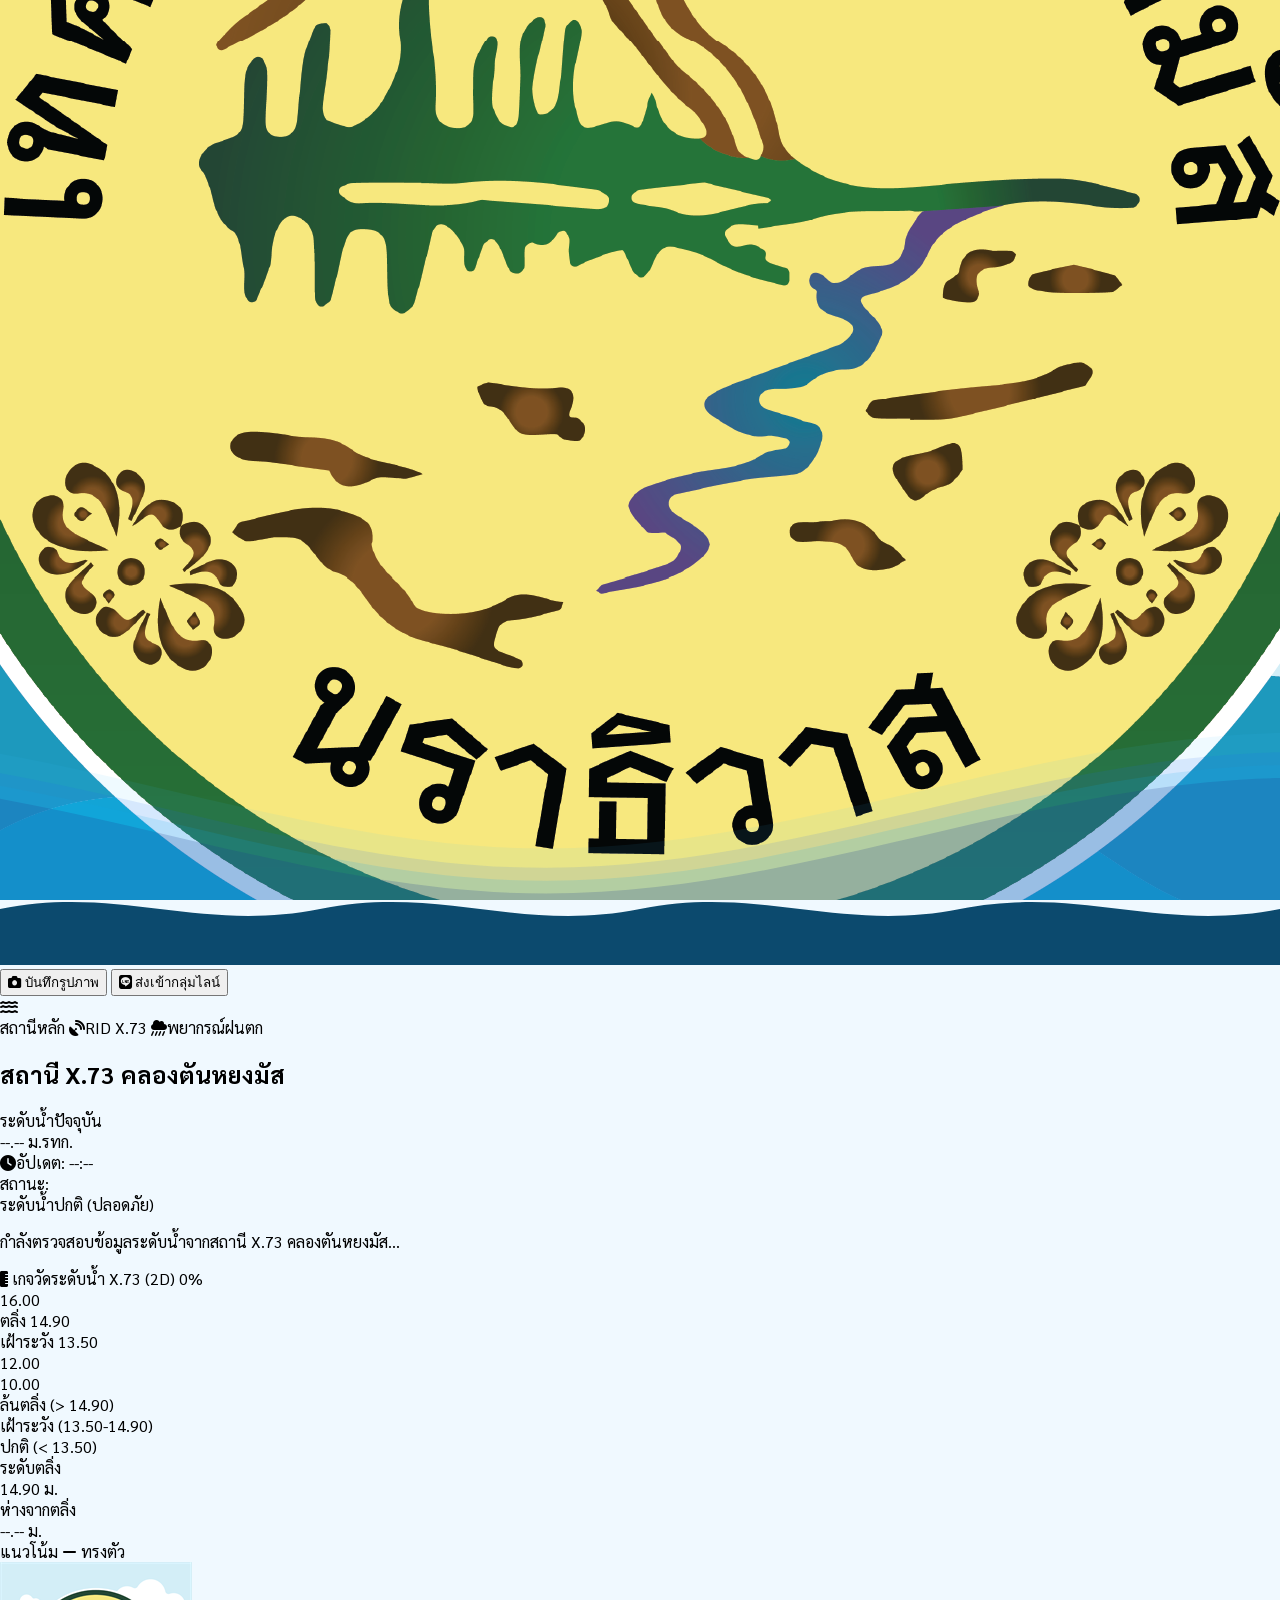
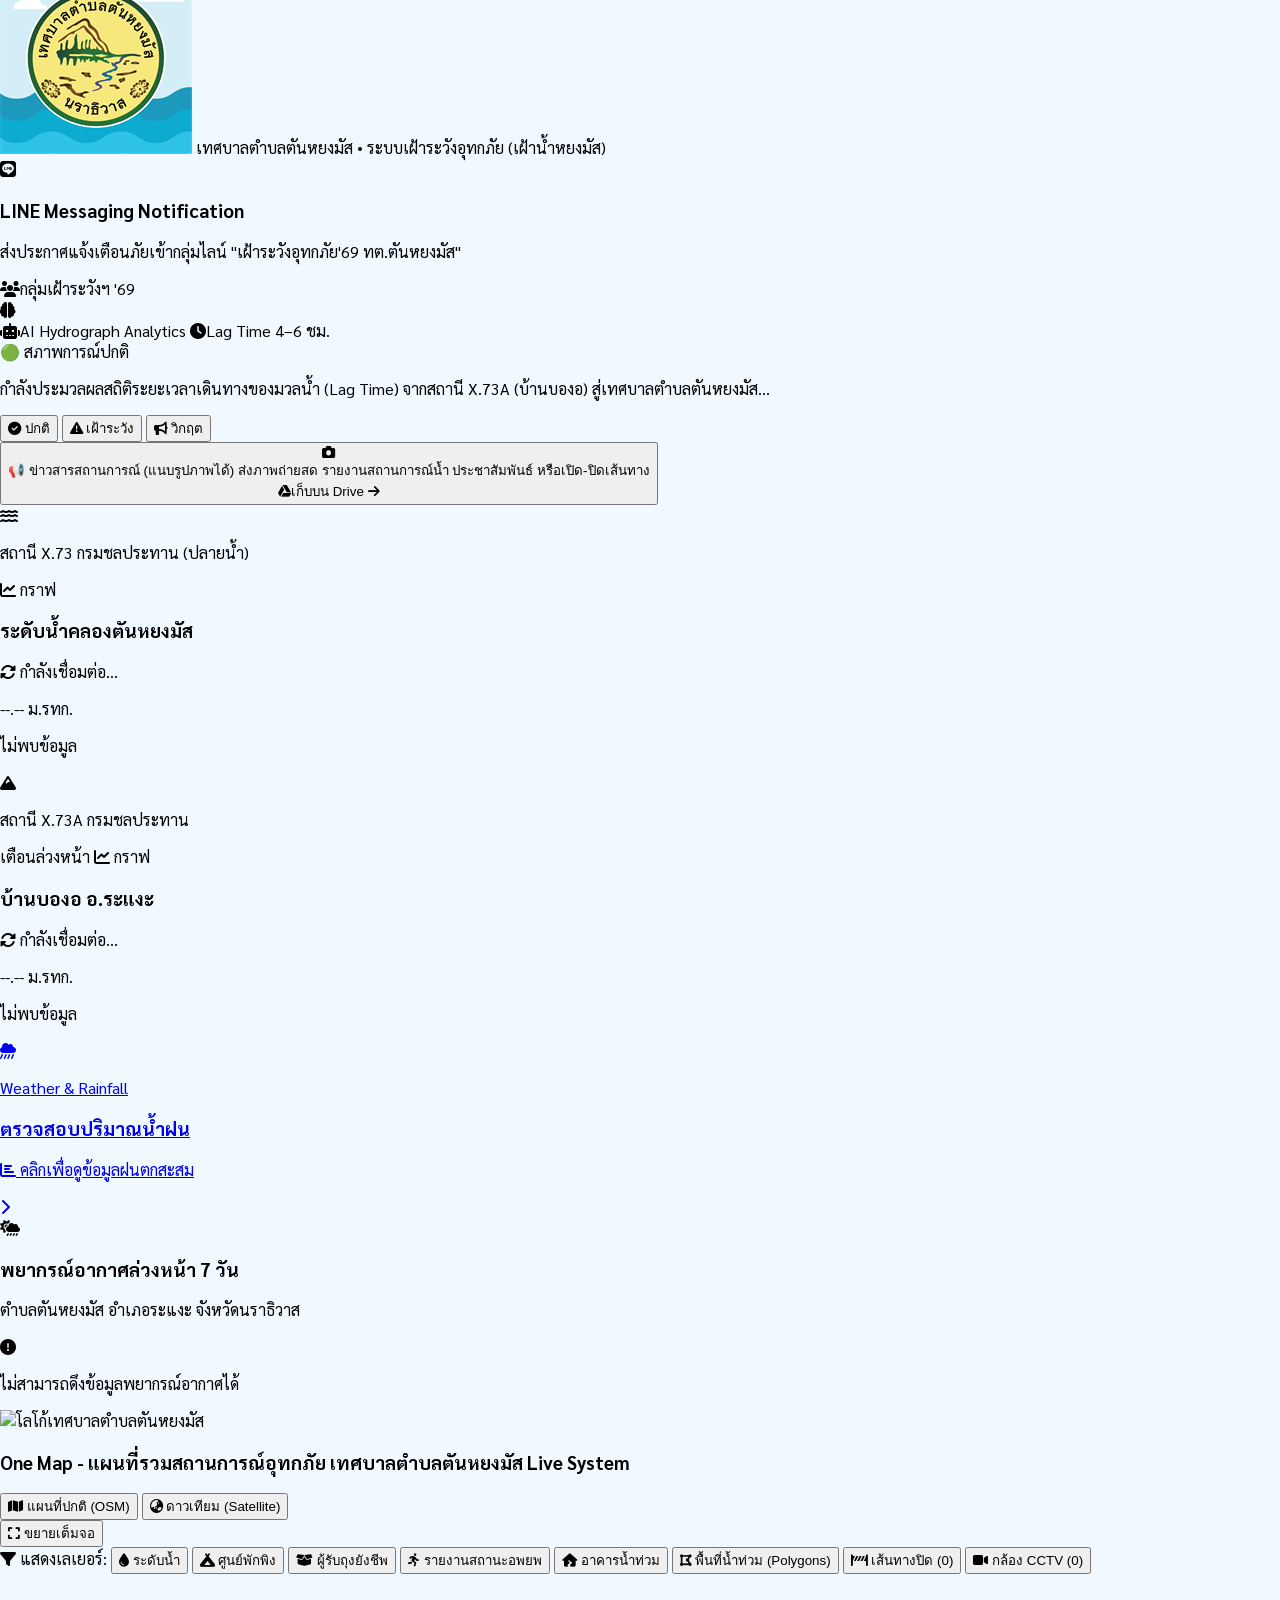
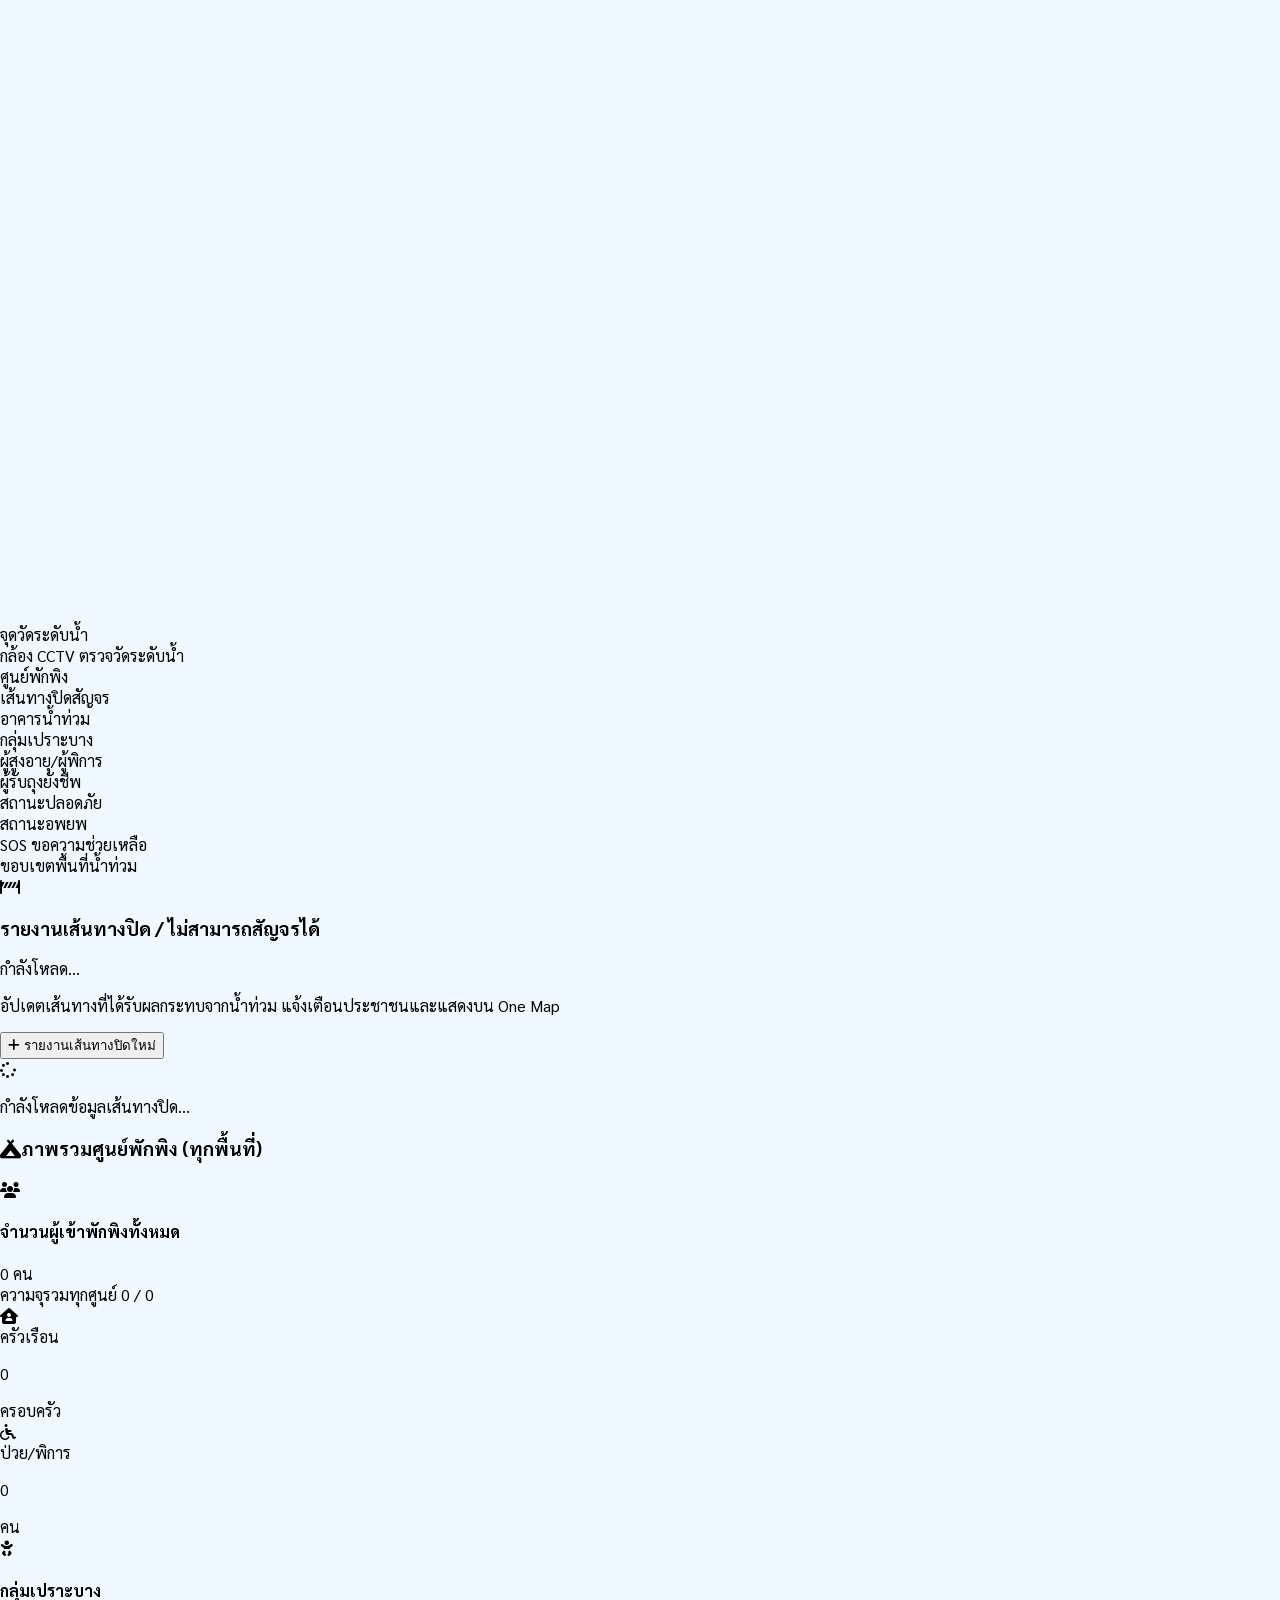
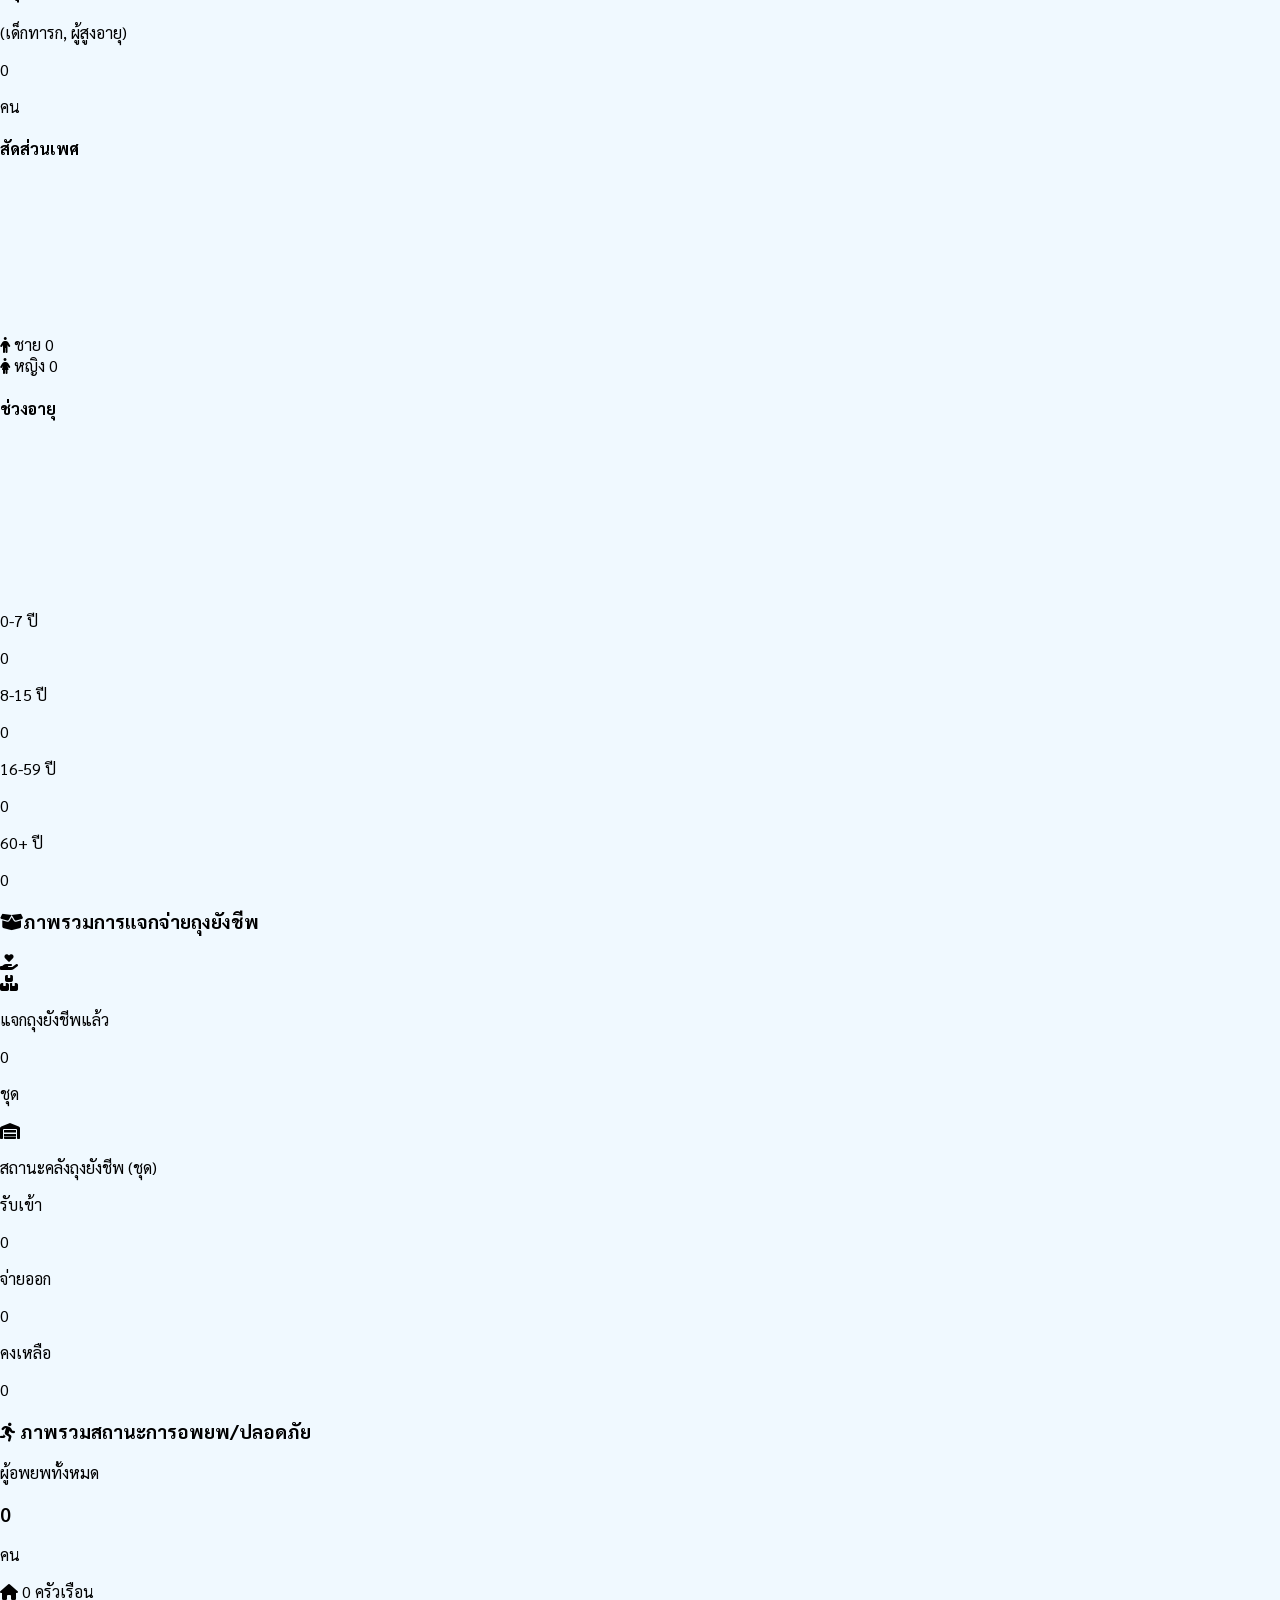
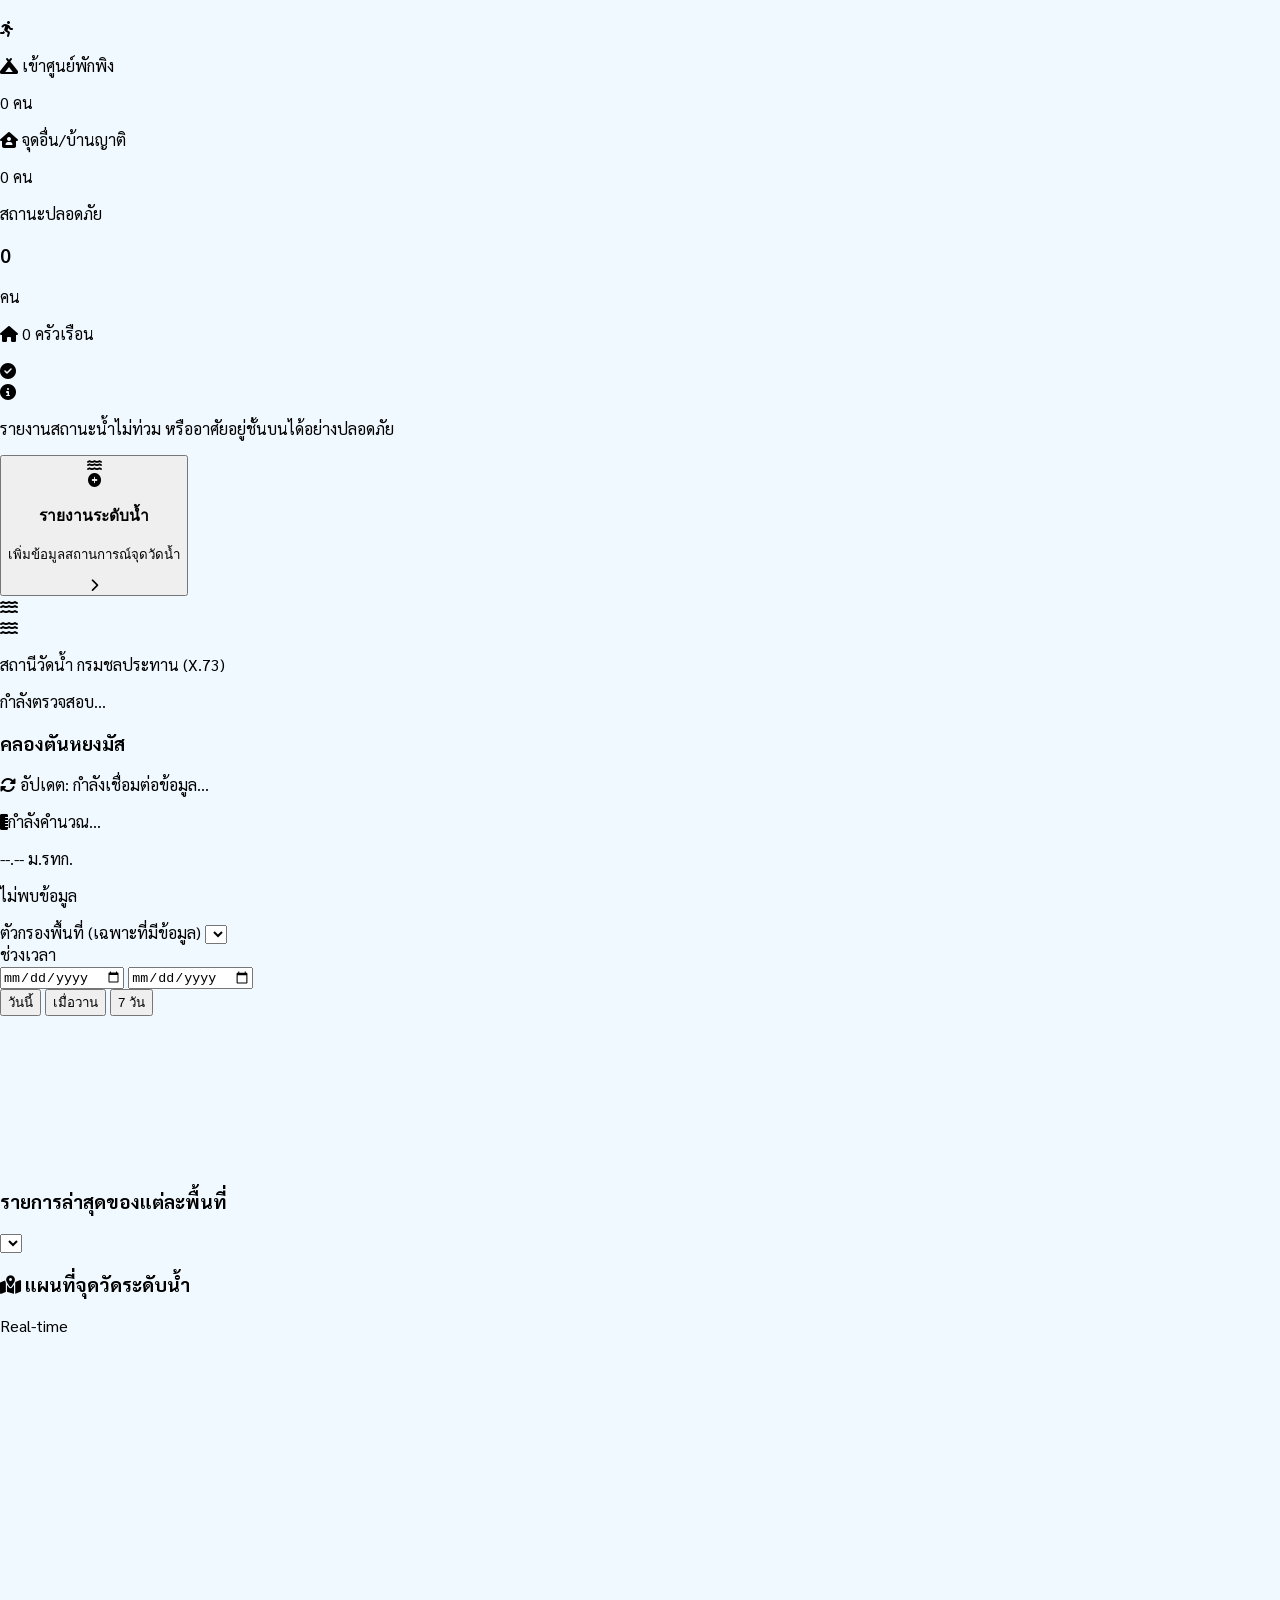
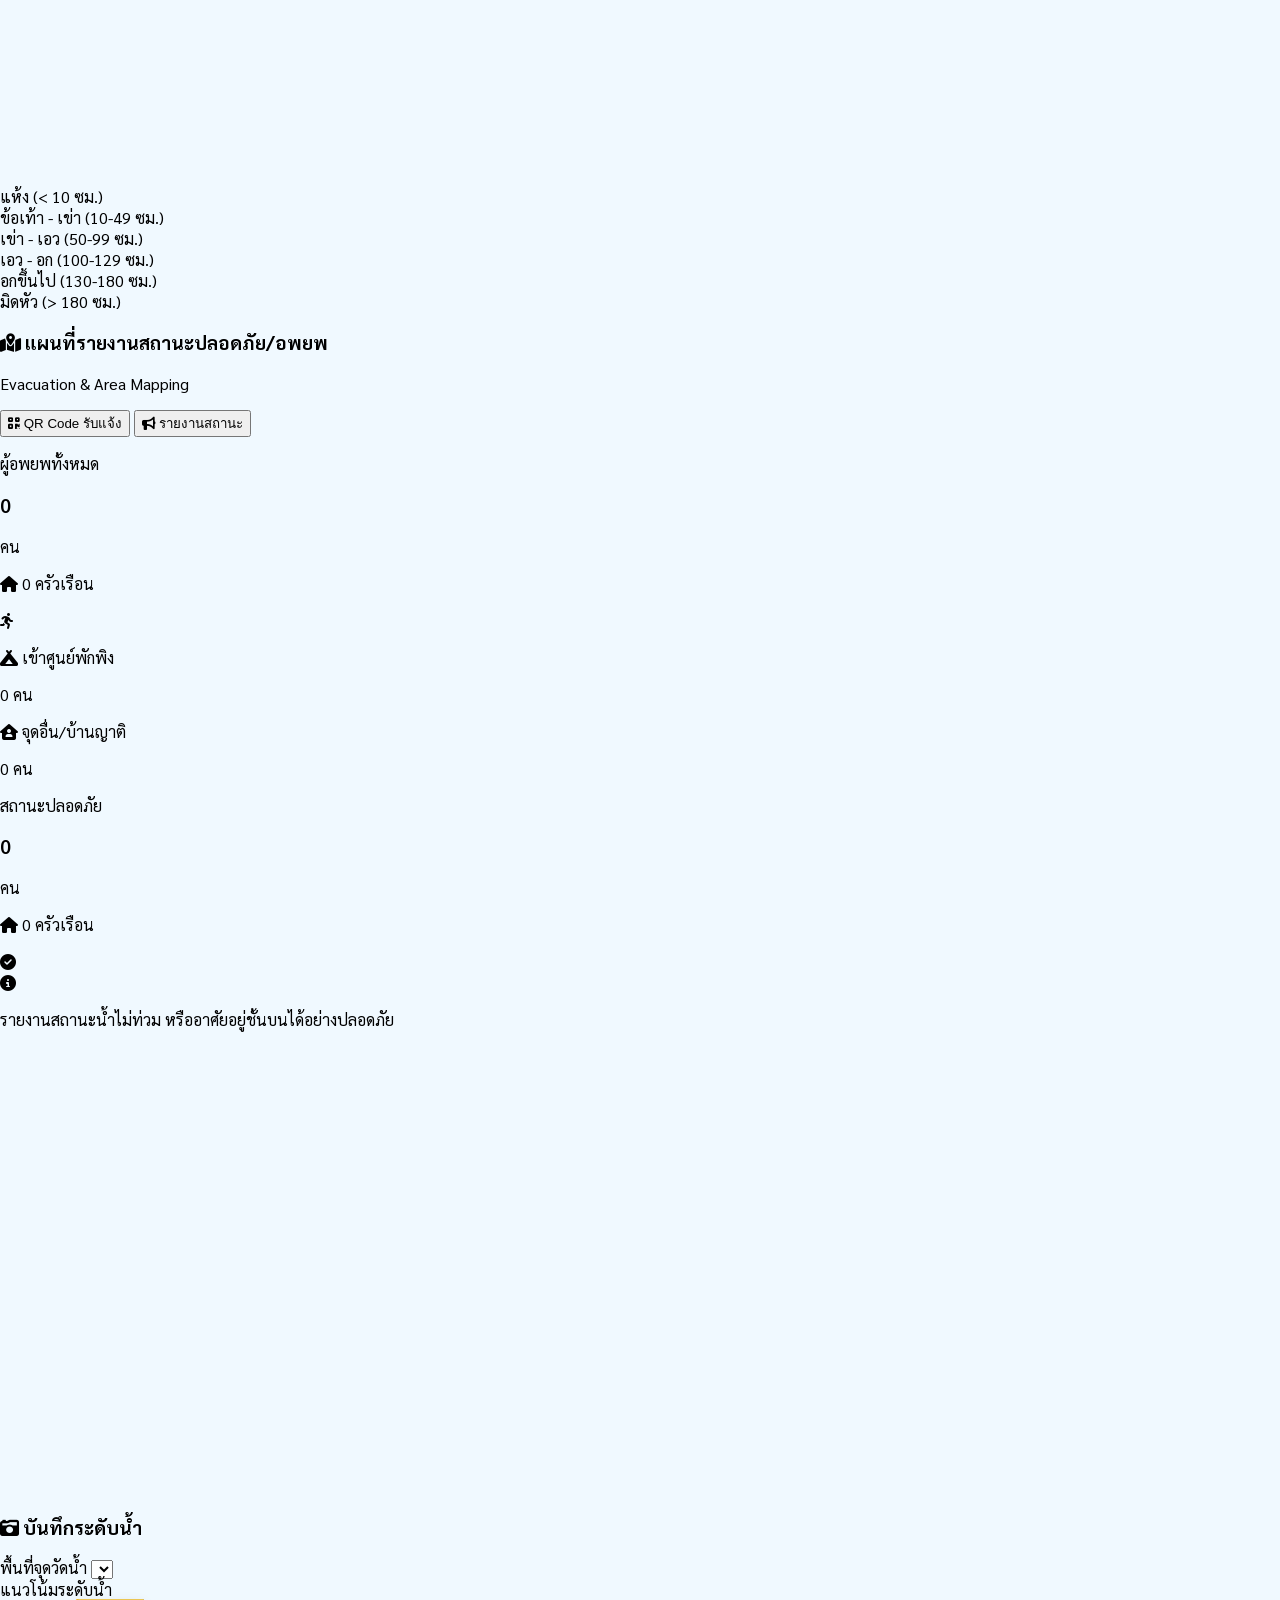
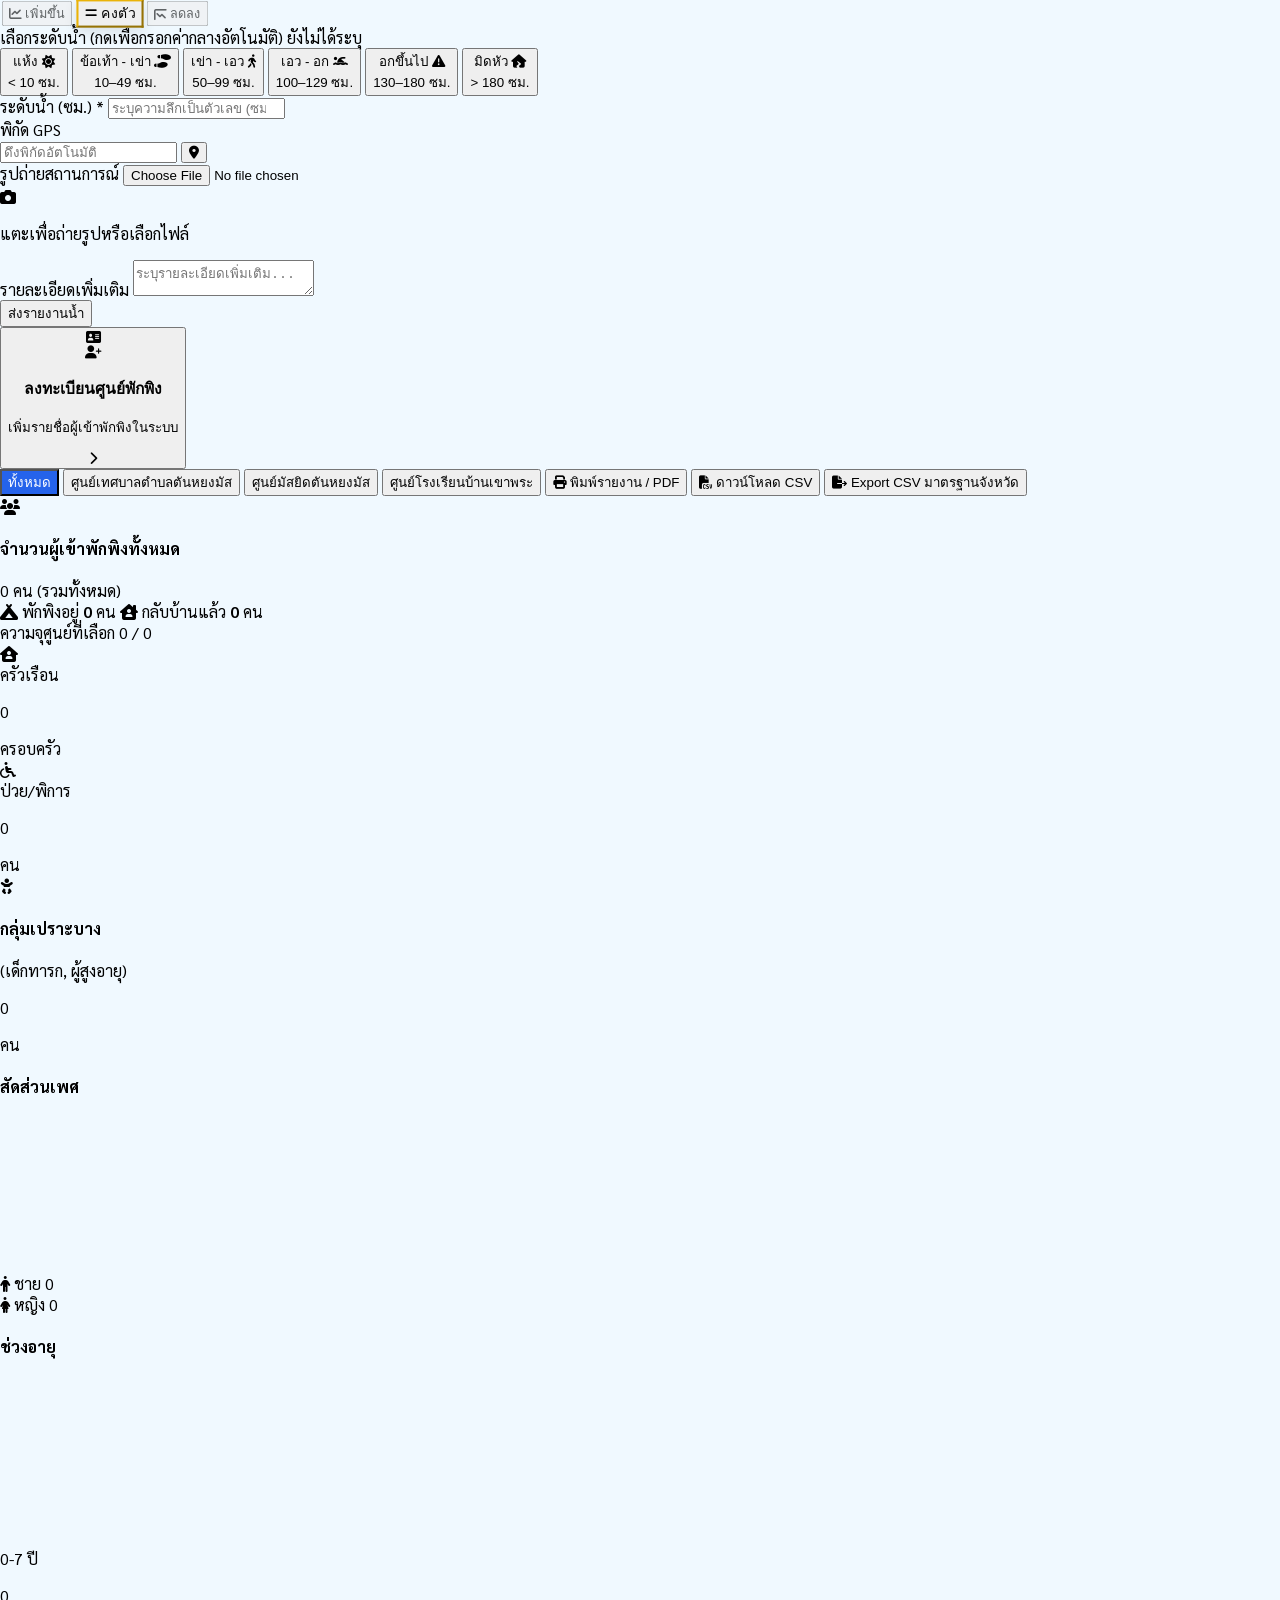
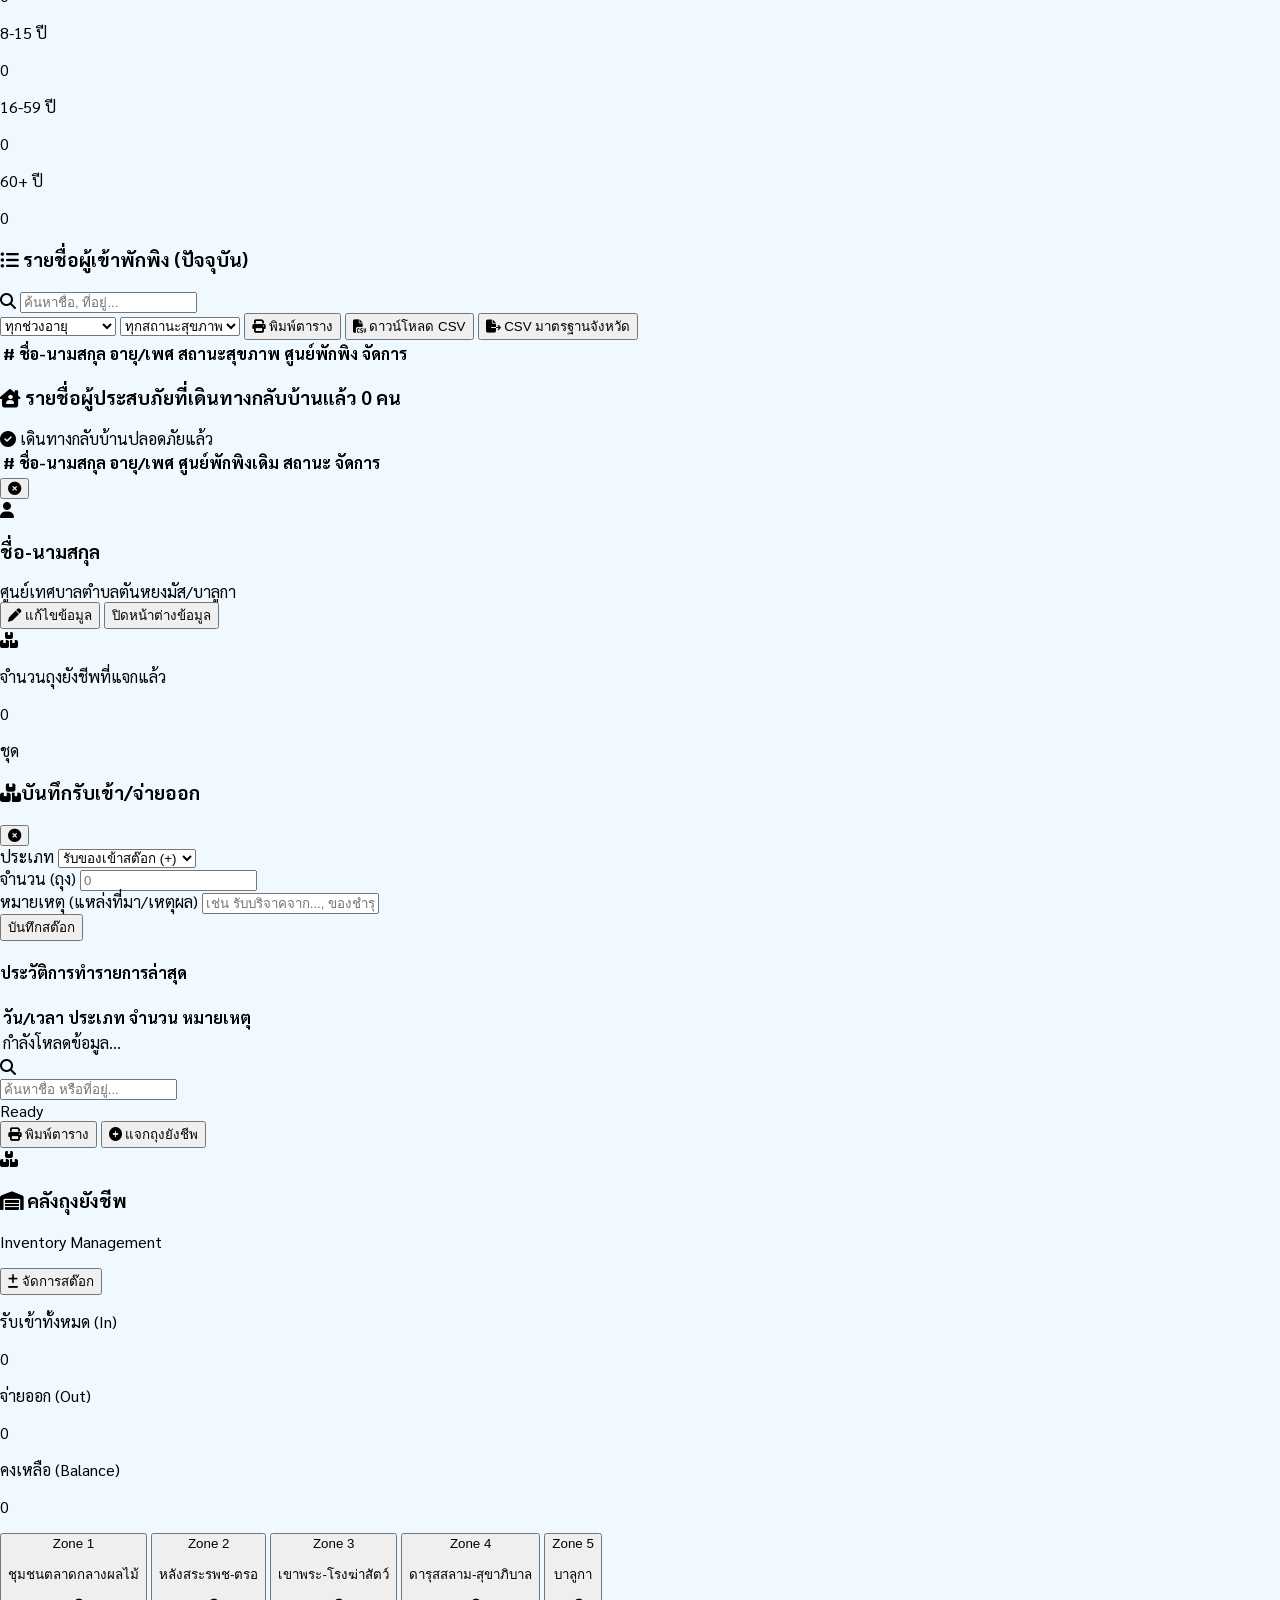
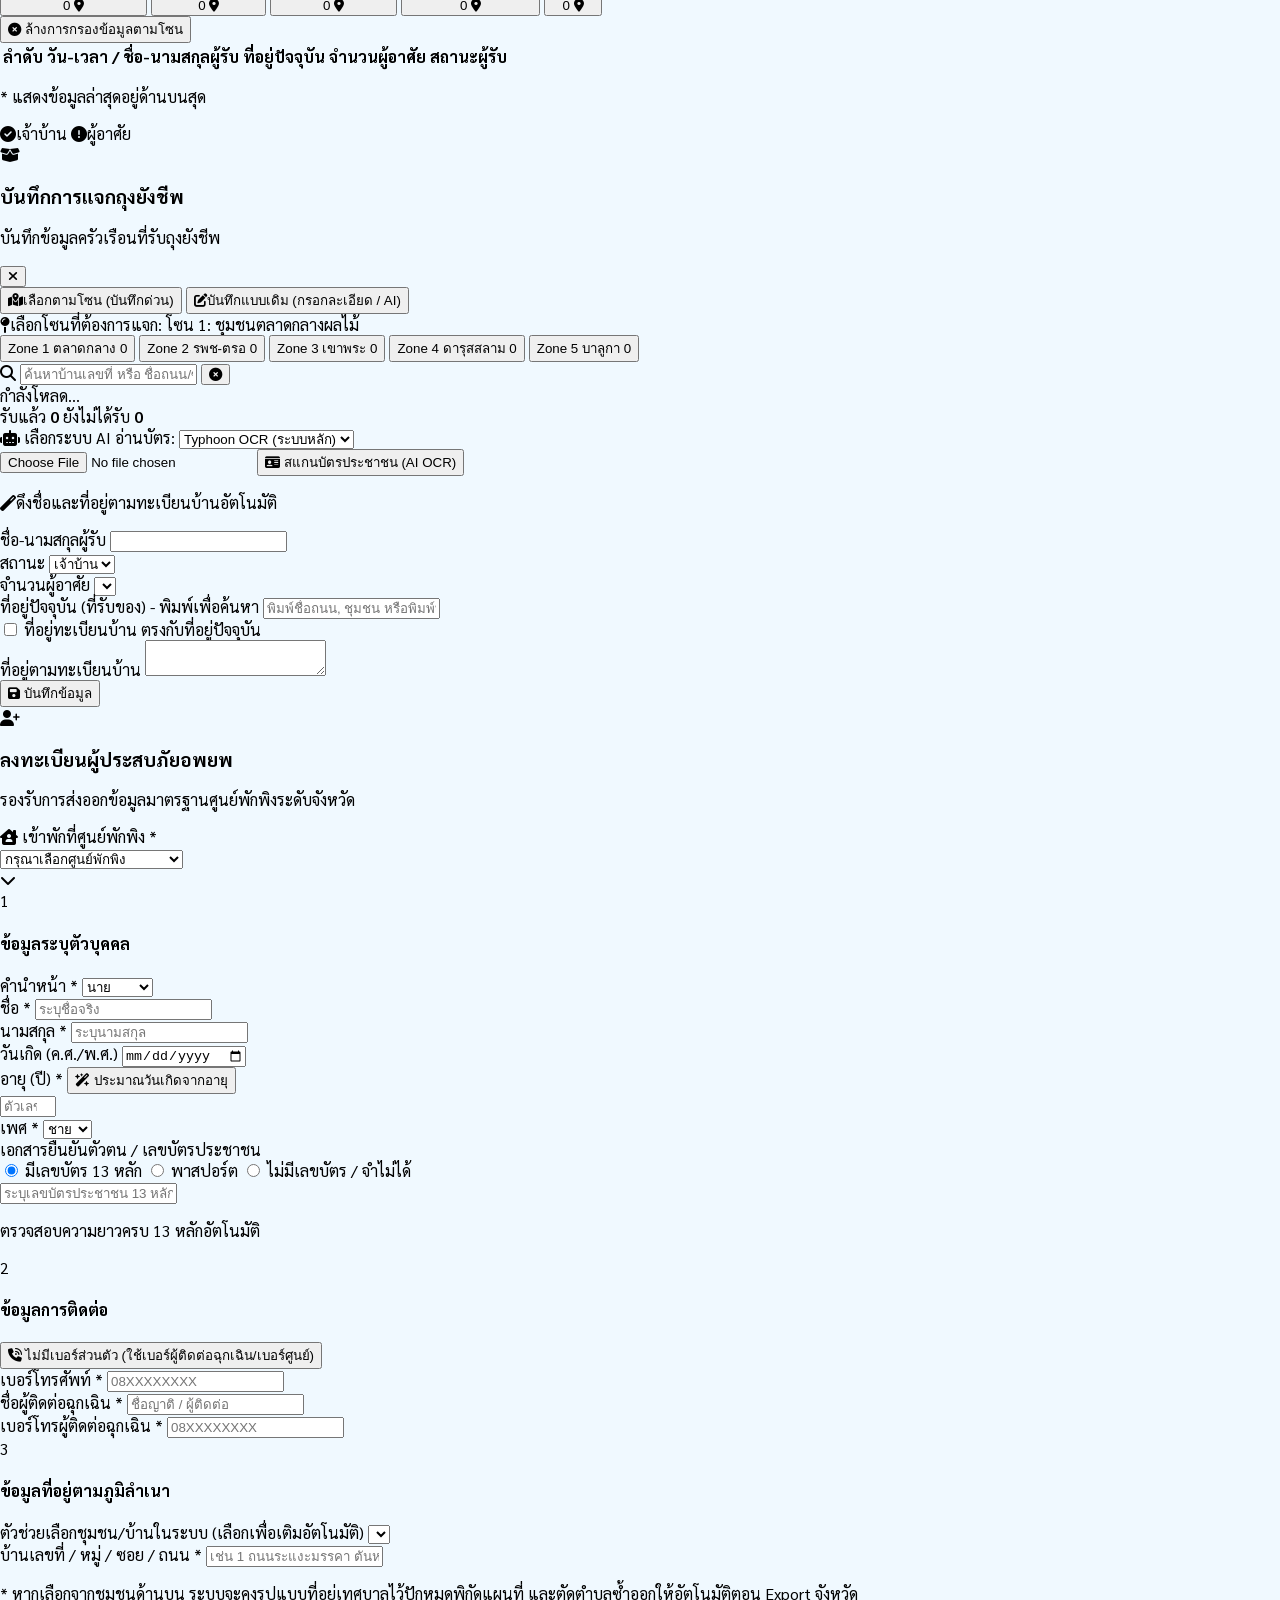
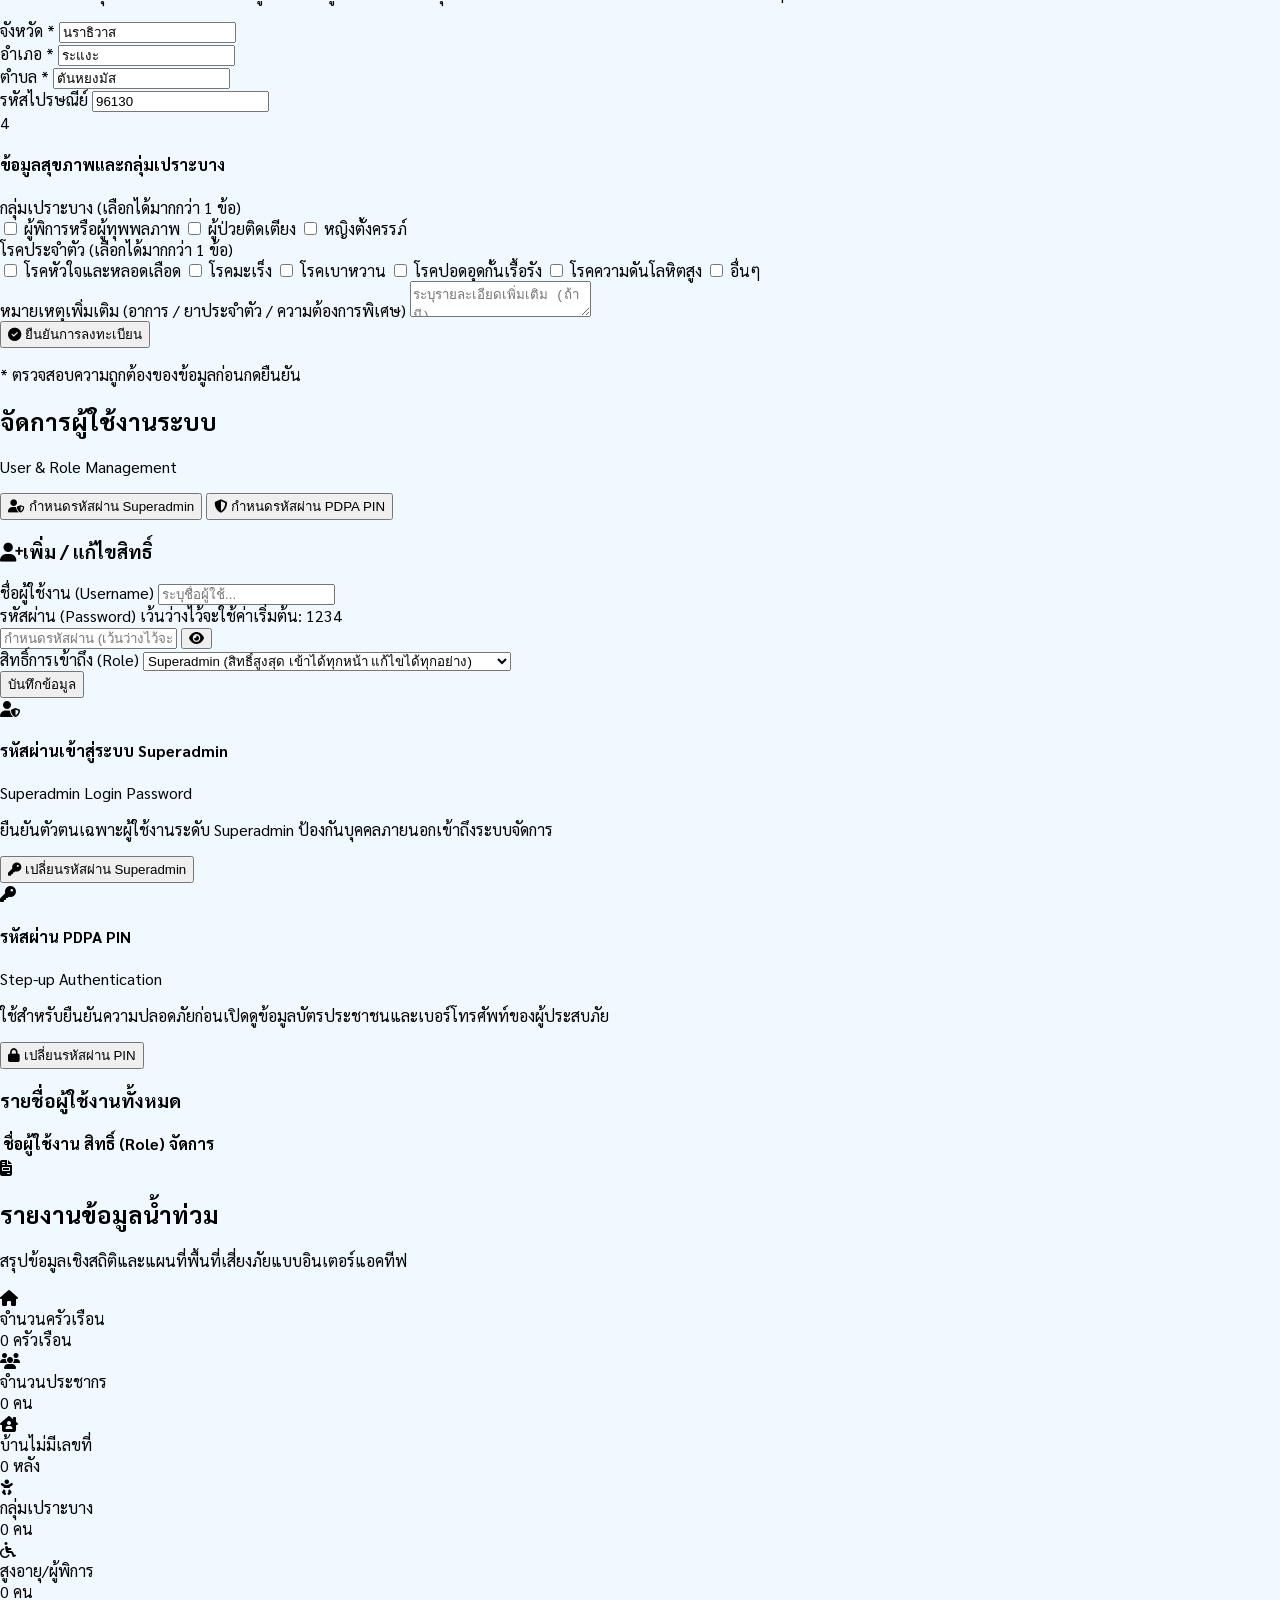
==== commit 65a1f98b: "feat: add site-wide Dark/Light theme toggle with bright map markers" ====
--- a/index.html
+++ b/index.html
@@ -19,6 +19,17 @@
     <link rel="icon" type="image/png" sizes="16x16" href="assets/logo.png">
     <link rel="manifest" href="manifest.webmanifest">
     <meta name="theme-color" content="#1e3a8a">
+    <script>
+        (function () {
+            try {
+                if (localStorage.getItem('app_theme') === 'dark') {
+                    document.documentElement.classList.add('theme-dark');
+                    var mt = document.querySelector('meta[name="theme-color"]');
+                    if (mt) mt.setAttribute('content', '#0f172a');
+                }
+            } catch (e) { }
+        })();
+    </script>
     <meta name="mobile-web-app-capable" content="yes">
     <meta name="apple-mobile-web-app-capable" content="yes">
     <meta name="apple-mobile-web-app-status-bar-style" content="black-translucent">
@@ -179,7 +190,7 @@
             </div>
 
             <!-- 💦 ปุ่มทางลัดโหมดประชาชน (Citizen Portal Shortcut) -->
-            <a href="?mode=report"
+            <a href="?mode=public"
                 class="w-full py-2.5 sm:py-3 px-4 bg-sky-50 hover:bg-sky-100/90 border border-sky-200/90 text-sky-700 rounded-2xl font-bold text-xs transition-all active:scale-98 flex items-center justify-center gap-2 shadow-xs group">
                 <span class="text-base group-hover:scale-110 transition-transform">💦</span>
                 <span>เข้าสู่โหมดประชาชน (เฝ้าน้ำหยงมัส)</span>
@@ -443,6 +454,13 @@
                         <i class="far fa-clock"></i> <span id="lastUpdate">-</span>
                     </div>
 
+                    <!-- 🌓 ปุ่มสลับโหมดมืด/สว่าง -->
+                    <button type="button" id="btnSiteThemeToggle" data-site-theme-btn onclick="toggleSiteTheme()"
+                        class="bg-slate-100 text-slate-600 w-8 h-8 rounded-lg hover:bg-blue-50 hover:text-blue-600 transition shadow-sm active:scale-90 flex items-center justify-center shrink-0 no-print"
+                        title="สลับเป็นโหมดมืด" aria-pressed="false">
+                        <i class="fas fa-moon text-xs"></i>
+                    </button>
+
                     <!-- 🔔 กระดิ่งแจ้งเตือนความเคลื่อนไหวล่าสุด -->
                     <div id="notifBellWrapper" class="relative no-print">
                         <button type="button" id="notifBellBtn" onclick="toggleNotificationDropdown(event)"
--- a/css/main.css
+++ b/css/main.css
@@ -1136,4 +1136,330 @@
     opacity: 0.85;
 }
 
-
+/* ===================================================
+   🌙 Site-wide Dark Mode (html.theme-dark)
+   =================================================== */
+html.theme-dark {
+    color-scheme: dark;
+    background-color: #0b1120;
+}
+
+html.theme-dark body {
+    background-color: #0b1120 !important;
+    color: #e2e8f0 !important;
+}
+
+html.theme-dark .main-content-area,
+html.theme-dark #publicPortalContainer {
+    background-color: #0b1120;
+}
+
+/* 🌑 ป้องกันแสงเงาสีเทาในโหมดมืด: ใช้เงาเข้มลึกแทนเงาโทนสว่าง */
+html.theme-dark .shadow-xs,
+html.theme-dark .shadow-sm,
+html.theme-dark .shadow,
+html.theme-dark .shadow-md,
+html.theme-dark .shadow-lg,
+html.theme-dark .shadow-xl,
+html.theme-dark .shadow-2xl {
+    --tw-shadow-color: rgba(2, 6, 23, 0.72) !important;
+    --tw-ring-color: rgba(51, 65, 85, 0.55) !important;
+}
+
+html.theme-dark .shadow-xl,
+html.theme-dark .shadow-2xl {
+    box-shadow: 0 20px 38px -14px rgba(2, 6, 23, 0.75), 0 0 0 1px rgba(148, 163, 184, 0.08) !important;
+}
+
+html.theme-dark .shadow-md,
+html.theme-dark .shadow-lg {
+    box-shadow: 0 10px 24px -8px rgba(2, 6, 23, 0.65), 0 0 0 1px rgba(148, 163, 184, 0.07) !important;
+}
+
+html.theme-dark .shadow-sm,
+html.theme-dark .shadow-xs {
+    box-shadow: 0 4px 12px -4px rgba(2, 6, 23, 0.55) !important;
+}
+
+/* Sidebar, Header, Bottom Nav & Surface Cards */
+html.theme-dark #sidebar,
+html.theme-dark #mainApp header,
+html.theme-dark #publicBottomNav,
+html.theme-dark #mobileBottomNav,
+html.theme-dark .bg-white,
+html.theme-dark .bg-white\/95,
+html.theme-dark .bg-white\/90,
+html.theme-dark .bg-white\/85,
+html.theme-dark .bg-white\/80,
+html.theme-dark .bg-white\/75,
+html.theme-dark .bg-white\/70,
+html.theme-dark .bg-white\/60 {
+    background-color: #111827 !important;
+}
+
+html.theme-dark .bg-slate-50,
+html.theme-dark .bg-slate-50\/90,
+html.theme-dark .bg-slate-50\/80,
+html.theme-dark .bg-gray-50 {
+    background-color: #172033 !important;
+}
+
+html.theme-dark .bg-slate-100,
+html.theme-dark .bg-slate-100\/80,
+html.theme-dark .bg-slate-200,
+html.theme-dark .bg-slate-200\/80,
+html.theme-dark .bg-gray-100,
+html.theme-dark .bg-gray-200 {
+    background-color: #1e293b !important;
+}
+
+/* แก้การ์ดไล่สีโทนสว่าง (from-white / from-slate-50 / to-slate-100) ไม่ให้เป็นสีเทา */
+html.theme-dark .from-white,
+html.theme-dark .from-slate-50,
+html.theme-dark .from-gray-50 {
+    --tw-gradient-from: #111827 !important;
+    --tw-gradient-stops: var(--tw-gradient-from), var(--tw-gradient-to, rgba(17, 24, 39, 0)) !important;
+}
+
+html.theme-dark .via-white,
+html.theme-dark .via-slate-50 {
+    --tw-gradient-via: #172033 !important;
+}
+
+html.theme-dark .to-white,
+html.theme-dark .to-slate-50,
+html.theme-dark .to-slate-100,
+html.theme-dark .to-gray-50 {
+    --tw-gradient-to: #1e293b !important;
+}
+
+/* Pastel Tinted Surfaces -> Rich Dark Translucent Tints */
+html.theme-dark .bg-blue-50,
+html.theme-dark .bg-blue-50\/50,
+html.theme-dark .bg-blue-50\/80 {
+    background-color: rgba(37, 99, 235, 0.16) !important;
+}
+
+html.theme-dark .bg-sky-50,
+html.theme-dark .bg-sky-50\/80 {
+    background-color: rgba(14, 165, 233, 0.15) !important;
+}
+
+html.theme-dark .bg-emerald-50,
+html.theme-dark .bg-emerald-50\/80 {
+    background-color: rgba(16, 185, 129, 0.15) !important;
+}
+
+html.theme-dark .bg-amber-50,
+html.theme-dark .bg-amber-50\/80 {
+    background-color: rgba(245, 158, 11, 0.15) !important;
+}
+
+html.theme-dark .bg-rose-50,
+html.theme-dark .bg-rose-50\/80,
+html.theme-dark .bg-red-50,
+html.theme-dark .bg-red-50\/80 {
+    background-color: rgba(244, 63, 94, 0.16) !important;
+}
+
+html.theme-dark .bg-indigo-50,
+html.theme-dark .bg-indigo-50\/80 {
+    background-color: rgba(99, 102, 241, 0.16) !important;
+}
+
+html.theme-dark .bg-purple-50,
+html.theme-dark .bg-purple-50\/80 {
+    background-color: rgba(168, 85, 247, 0.16) !important;
+}
+
+html.theme-dark .bg-pink-50,
+html.theme-dark .bg-pink-50\/80 {
+    background-color: rgba(236, 72, 153, 0.16) !important;
+}
+
+html.theme-dark .bg-orange-50 {
+    background-color: rgba(249, 115, 22, 0.16) !important;
+}
+
+/* Borders & Dividers */
+html.theme-dark .border-slate-100,
+html.theme-dark .border-slate-100\/80,
+html.theme-dark .border-slate-200,
+html.theme-dark .border-slate-200\/80,
+html.theme-dark .border-slate-200\/90,
+html.theme-dark .border-slate-300,
+html.theme-dark .border-gray-100,
+html.theme-dark .border-gray-200,
+html.theme-dark .border-blue-50,
+html.theme-dark .border-blue-100 {
+    border-color: #263246 !important;
+}
+
+html.theme-dark .divide-slate-100 > :not([hidden]) ~ :not([hidden]),
+html.theme-dark .divide-slate-200 > :not([hidden]) ~ :not([hidden]) {
+    border-color: #263246 !important;
+}
+
+/* Typography (ยกเว้นการ์ดกราเดียนท์, Hero Card และหมุดแผนที่) */
+html.theme-dark .text-slate-900,
+html.theme-dark .text-slate-800,
+html.theme-dark .text-gray-900,
+html.theme-dark .text-gray-800 {
+    color: #f1f5f9 !important;
+}
+
+html.theme-dark .text-slate-700,
+html.theme-dark .text-gray-700 {
+    color: #cbd5e1 !important;
+}
+
+html.theme-dark .text-slate-600,
+html.theme-dark .text-slate-500,
+html.theme-dark .text-gray-600,
+html.theme-dark .text-gray-500 {
+    color: #94a3b8 !important;
+}
+
+html.theme-dark .text-blue-900,
+html.theme-dark .text-blue-950,
+html.theme-dark .text-blue-800 {
+    color: #93c5fd !important;
+}
+
+html.theme-dark .text-emerald-800,
+html.theme-dark .text-emerald-700 {
+    color: #6ee7b7 !important;
+}
+
+html.theme-dark .text-amber-800,
+html.theme-dark .text-amber-700 {
+    color: #fcd34d !important;
+}
+
+html.theme-dark .text-rose-800,
+html.theme-dark .text-rose-700,
+html.theme-dark .text-red-700 {
+    color: #fda4af !important;
+}
+
+html.theme-dark .text-indigo-800,
+html.theme-dark .text-indigo-700 {
+    color: #a5b4fc !important;
+}
+
+html.theme-dark .text-purple-800,
+html.theme-dark .text-purple-700 {
+    color: #d8b4fe !important;
+}
+
+/* Form Inputs, Selects & Textareas */
+html.theme-dark input:not([type="checkbox"]):not([type="radio"]):not([type="range"]),
+html.theme-dark select,
+html.theme-dark textarea {
+    background-color: #0f172a !important;
+    color: #f1f5f9 !important;
+    border-color: #334155 !important;
+}
+
+html.theme-dark input::placeholder,
+html.theme-dark textarea::placeholder {
+    color: #64748b !important;
+}
+
+/* Tables */
+html.theme-dark table thead th {
+    background-color: #172033 !important;
+    color: #cbd5e1 !important;
+    border-color: #263246 !important;
+}
+
+html.theme-dark table tbody tr {
+    border-color: #263246 !important;
+}
+
+html.theme-dark table tbody tr:hover {
+    background-color: rgba(30, 41, 59, 0.7) !important;
+}
+
+/* SweetAlert2 */
+html.theme-dark .swal2-popup {
+    background-color: #111827 !important;
+    color: #e2e8f0 !important;
+    border: 1px solid #334155;
+    box-shadow: 0 25px 50px -12px rgba(2, 6, 23, 0.85) !important;
+}
+
+html.theme-dark .swal2-title,
+html.theme-dark .swal2-html-container {
+    color: #e2e8f0 !important;
+}
+
+/* 📍 คงหมุดแผนที่และ Popup แผนที่ทุกหมุดให้เป็นโทนสว่างสดใสเหมือนเดิม 100% */
+html.theme-dark .leaflet-marker-pane .bg-white,
+html.theme-dark .leaflet-popup-pane .leaflet-popup-content-wrapper,
+html.theme-dark .leaflet-popup-pane .leaflet-popup-tip,
+html.theme-dark .leaflet-popup-pane .bg-white {
+    background-color: #ffffff !important;
+}
+
+html.theme-dark .leaflet-marker-pane .bg-slate-50,
+html.theme-dark .leaflet-popup-pane .bg-slate-50 {
+    background-color: #f8fafc !important;
+}
+
+html.theme-dark .leaflet-marker-pane .bg-slate-100,
+html.theme-dark .leaflet-popup-pane .bg-slate-100 {
+    background-color: #f1f5f9 !important;
+}
+
+html.theme-dark .leaflet-marker-pane .text-slate-900,
+html.theme-dark .leaflet-marker-pane .text-slate-800,
+html.theme-dark .leaflet-popup-pane .text-slate-900,
+html.theme-dark .leaflet-popup-pane .text-slate-800,
+html.theme-dark .leaflet-popup-pane .leaflet-popup-content {
+    color: #1e293b !important;
+}
+
+html.theme-dark .leaflet-marker-pane .text-slate-700,
+html.theme-dark .leaflet-popup-pane .text-slate-700 {
+    color: #334155 !important;
+}
+
+html.theme-dark .leaflet-marker-pane .text-slate-600,
+html.theme-dark .leaflet-marker-pane .text-slate-500,
+html.theme-dark .leaflet-popup-pane .text-slate-600,
+html.theme-dark .leaflet-popup-pane .text-slate-500 {
+    color: #64748b !important;
+}
+
+html.theme-dark .leaflet-marker-pane .border-slate-100,
+html.theme-dark .leaflet-marker-pane .border-slate-200,
+html.theme-dark .leaflet-popup-pane .border-slate-100,
+html.theme-dark .leaflet-popup-pane .border-slate-200 {
+    border-color: #e2e8f0 !important;
+}
+
+html.theme-dark .leaflet-popup-pane .bg-blue-50 { background-color: #eff6ff !important; }
+html.theme-dark .leaflet-popup-pane .bg-emerald-50 { background-color: #ecfdf5 !important; }
+html.theme-dark .leaflet-popup-pane .bg-amber-50 { background-color: #fffbeb !important; }
+html.theme-dark .leaflet-popup-pane .bg-rose-50 { background-color: #fff1f2 !important; }
+html.theme-dark .leaflet-popup-pane .bg-purple-50 { background-color: #faf5ff !important; }
+html.theme-dark .leaflet-popup-pane .text-blue-800,
+html.theme-dark .leaflet-popup-pane .text-blue-700 { color: #1d4ed8 !important; }
+html.theme-dark .leaflet-popup-pane .text-emerald-800,
+html.theme-dark .leaflet-popup-pane .text-emerald-700 { color: #047857 !important; }
+html.theme-dark .leaflet-popup-pane .text-amber-800,
+html.theme-dark .leaflet-popup-pane .text-amber-700 { color: #b45309 !important; }
+html.theme-dark .leaflet-popup-pane .text-rose-800,
+html.theme-dark .leaflet-popup-pane .text-rose-700 { color: #be123c !important; }
+html.theme-dark .leaflet-popup-pane .text-purple-800,
+html.theme-dark .leaflet-popup-pane .text-purple-700 { color: #7e22ce !important; }
+
+/* คงข้อความสีขาวเดิมบน Hero Card และแถบกราเดียนท์ */
+html.theme-dark .bg-gradient-to-r .text-white,
+html.theme-dark .bg-gradient-to-br .text-white,
+html.theme-dark #x73_hero_card {
+    color: #ffffff !important;
+}
+
+
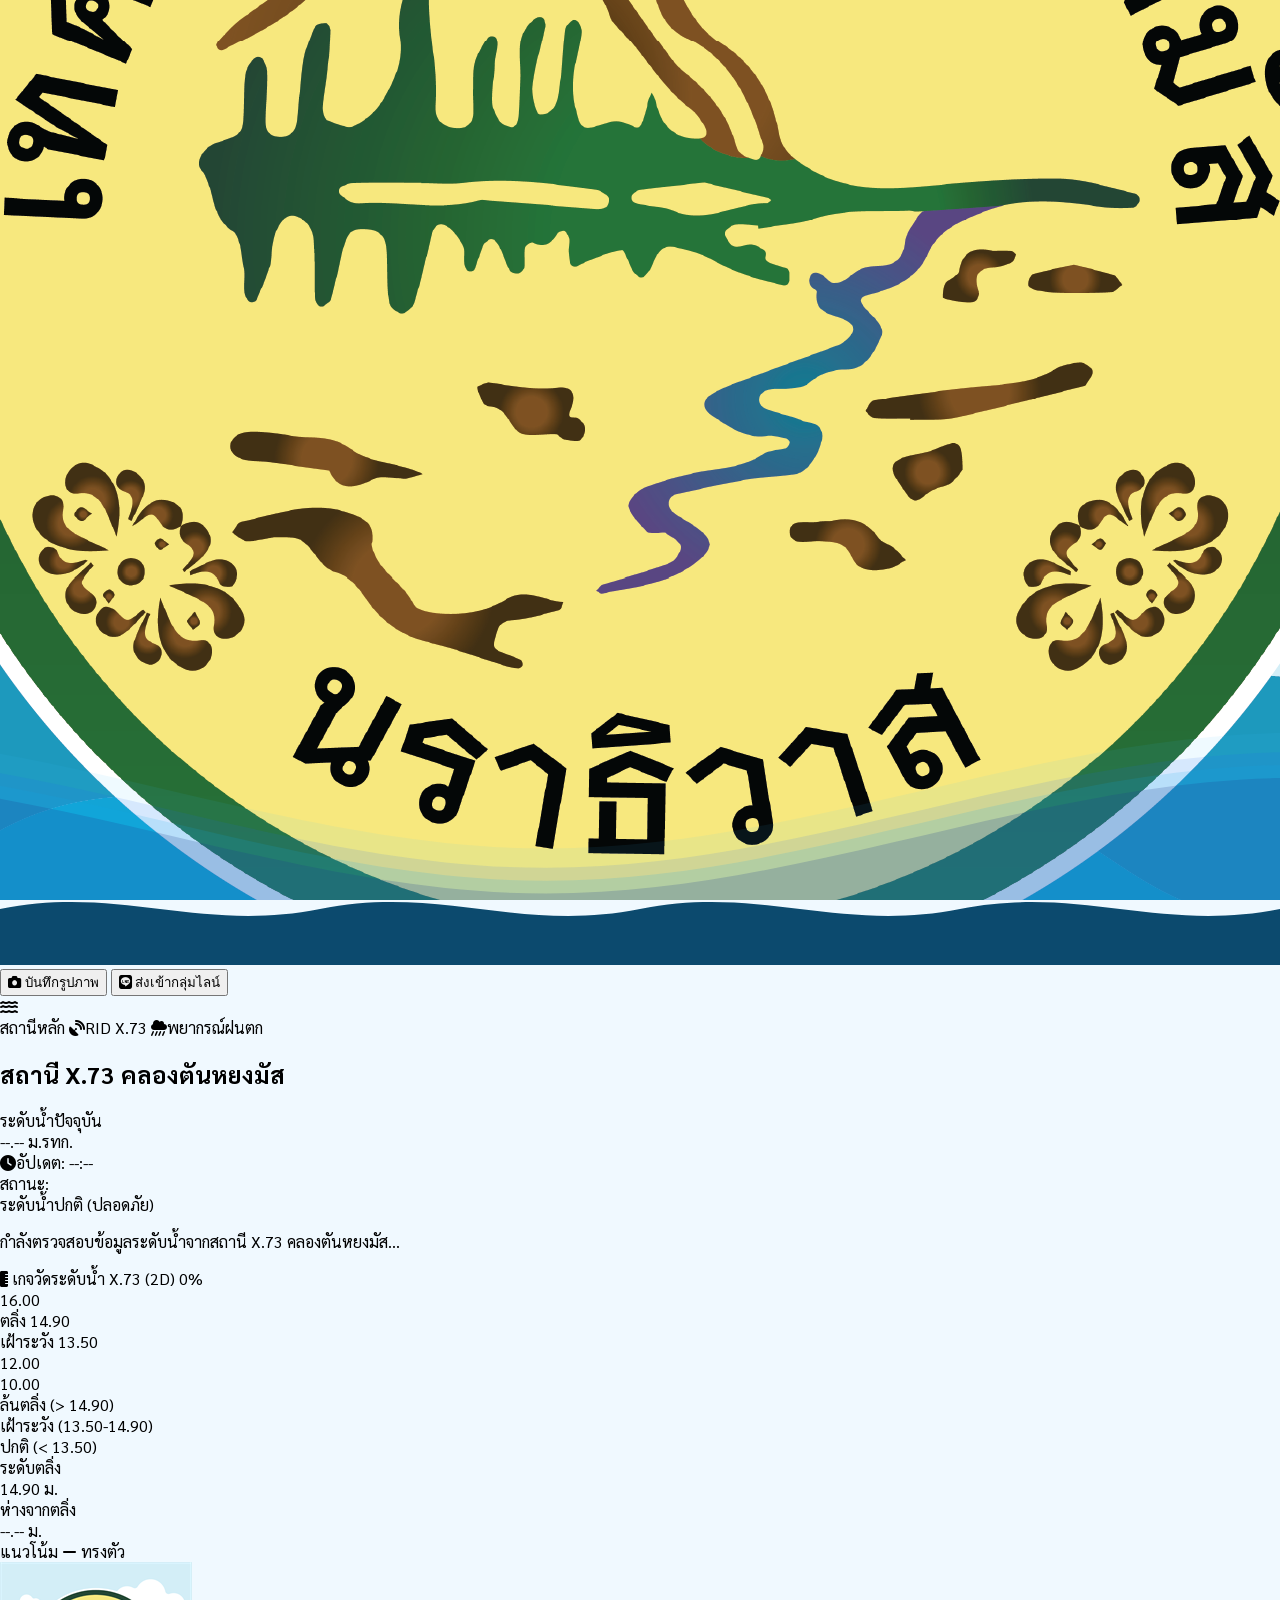
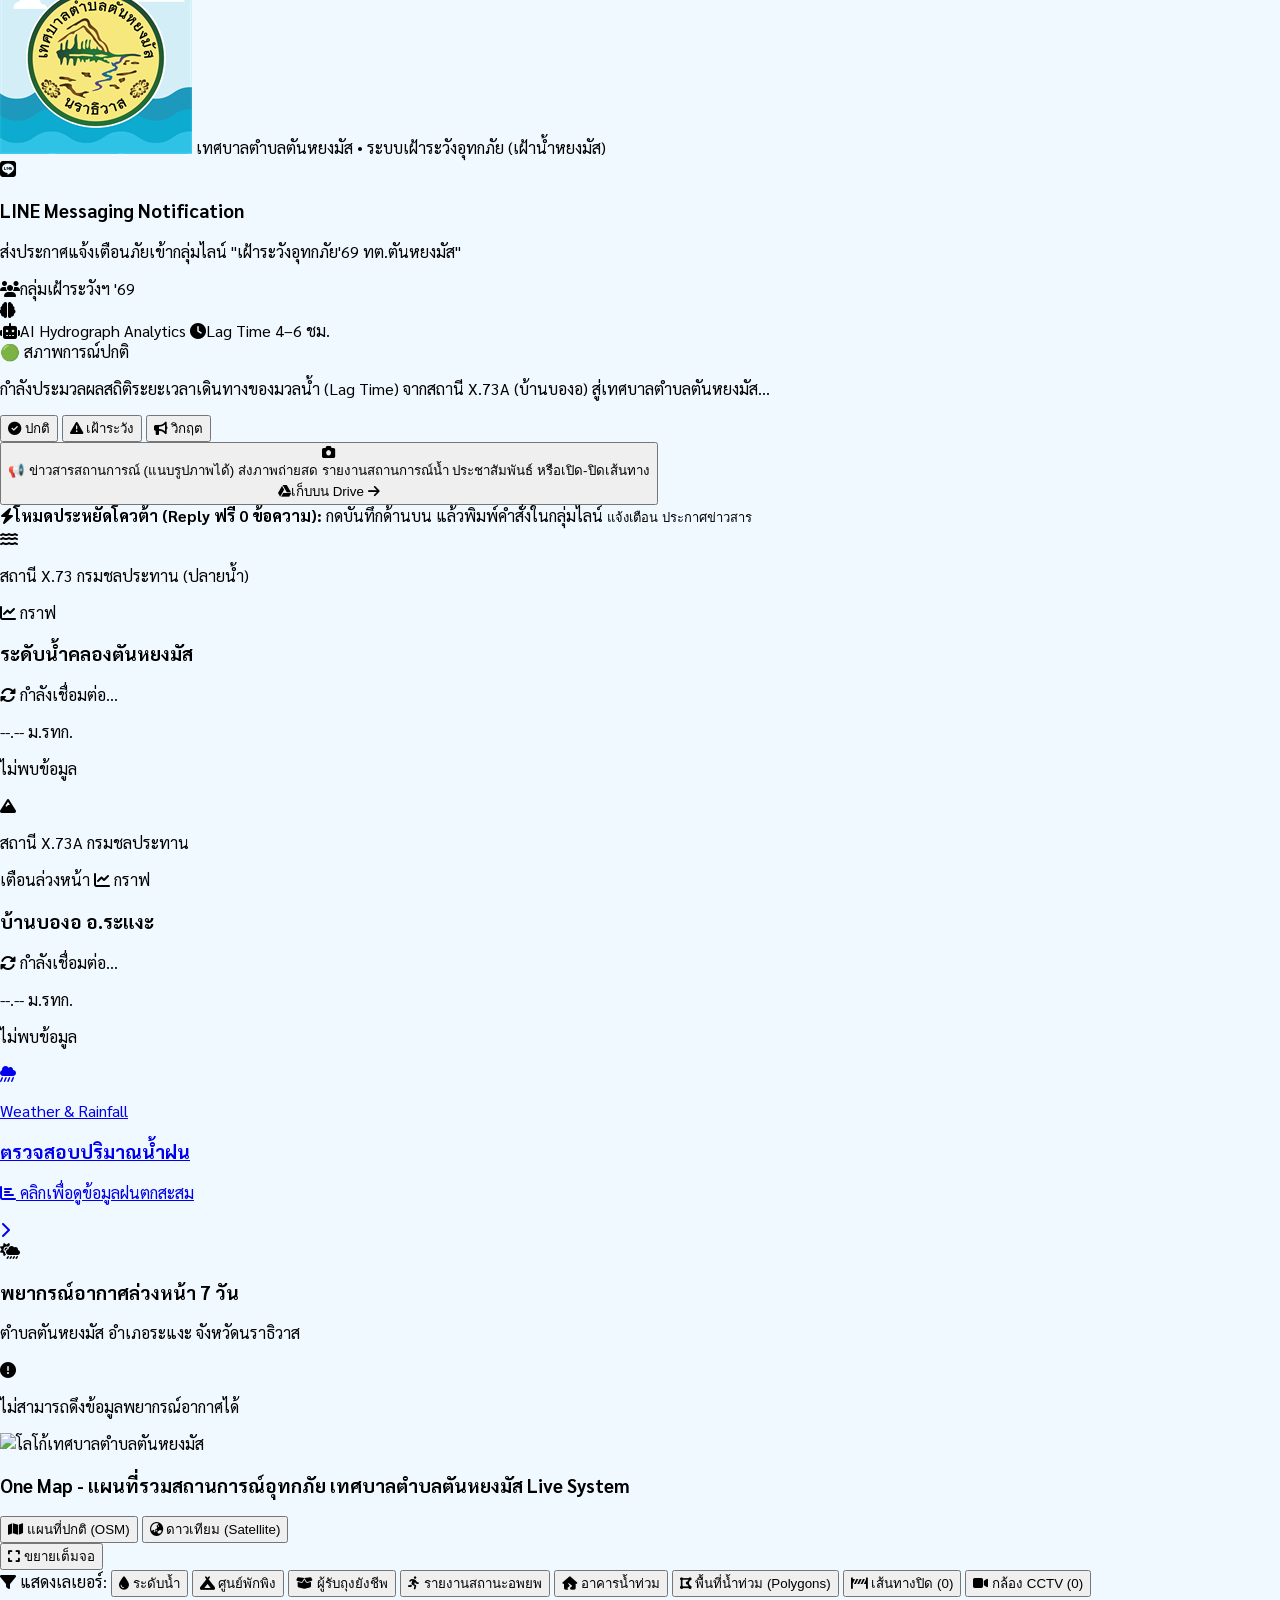
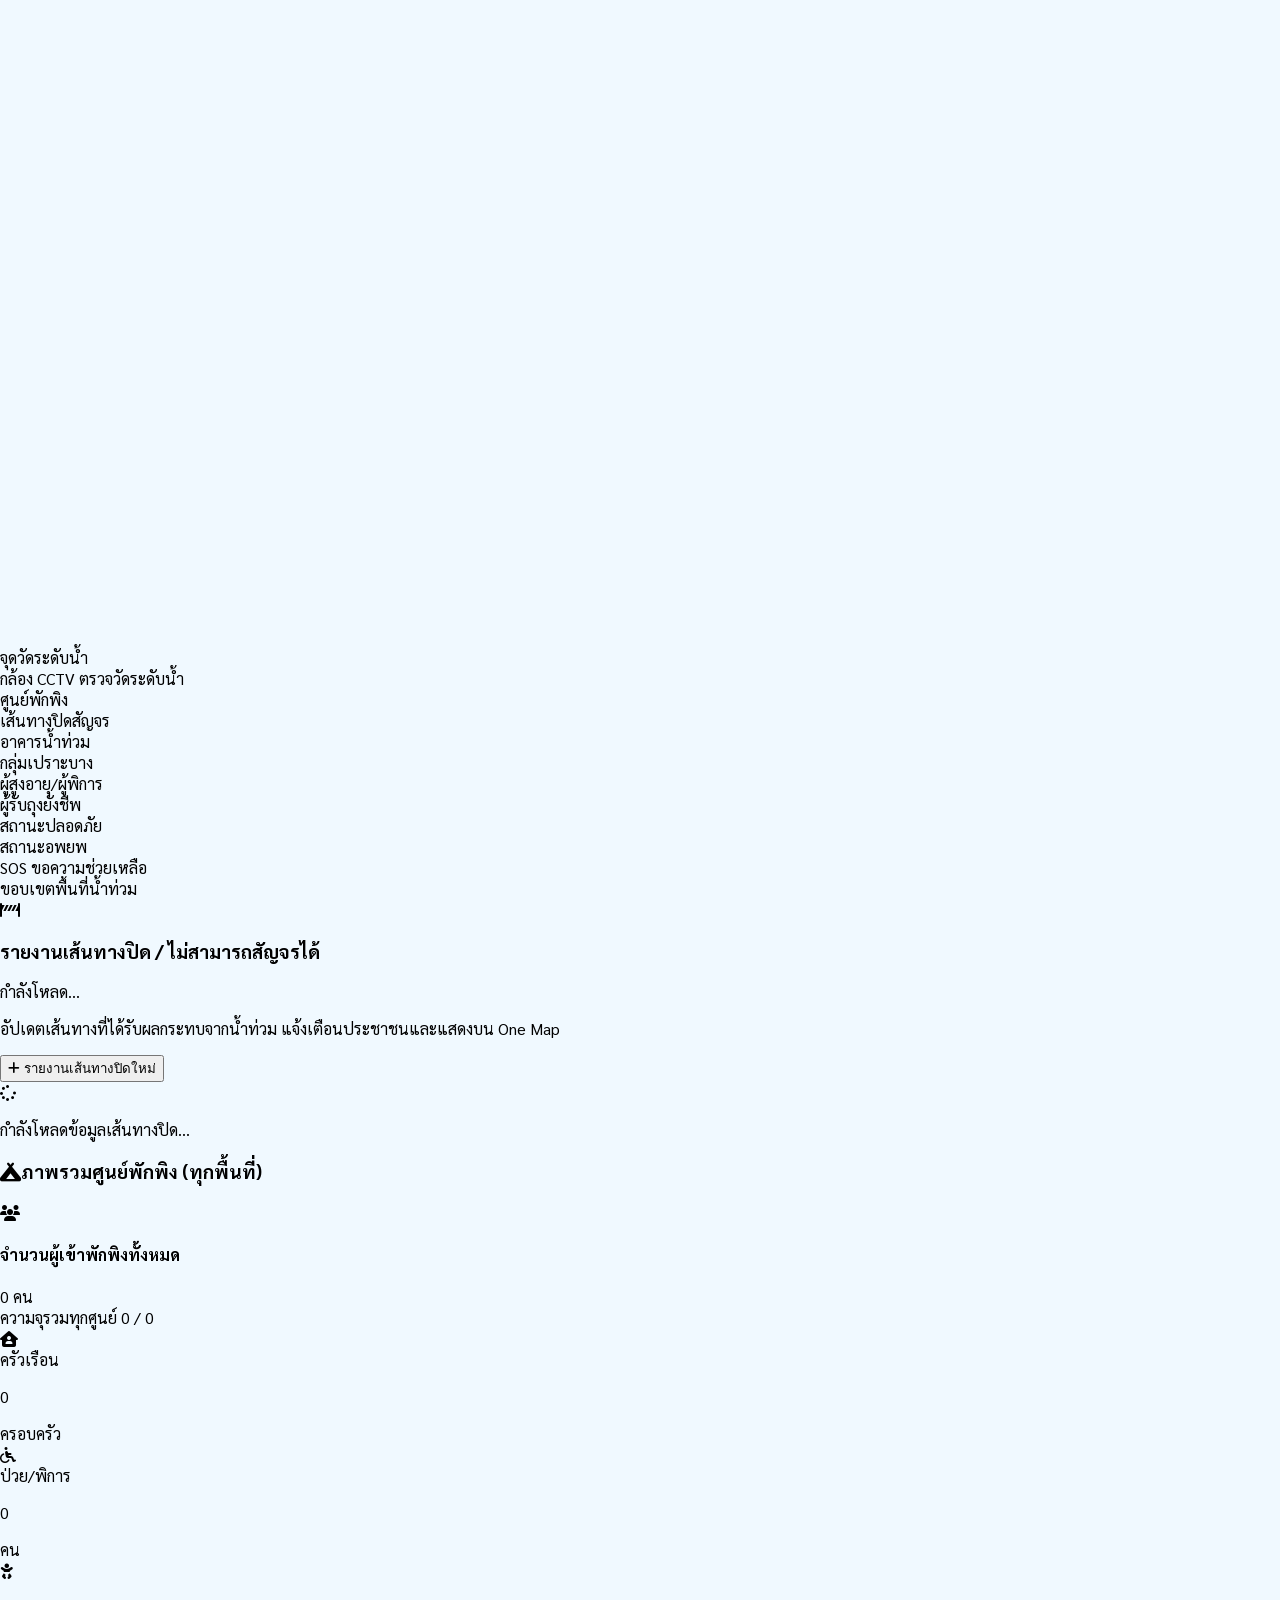
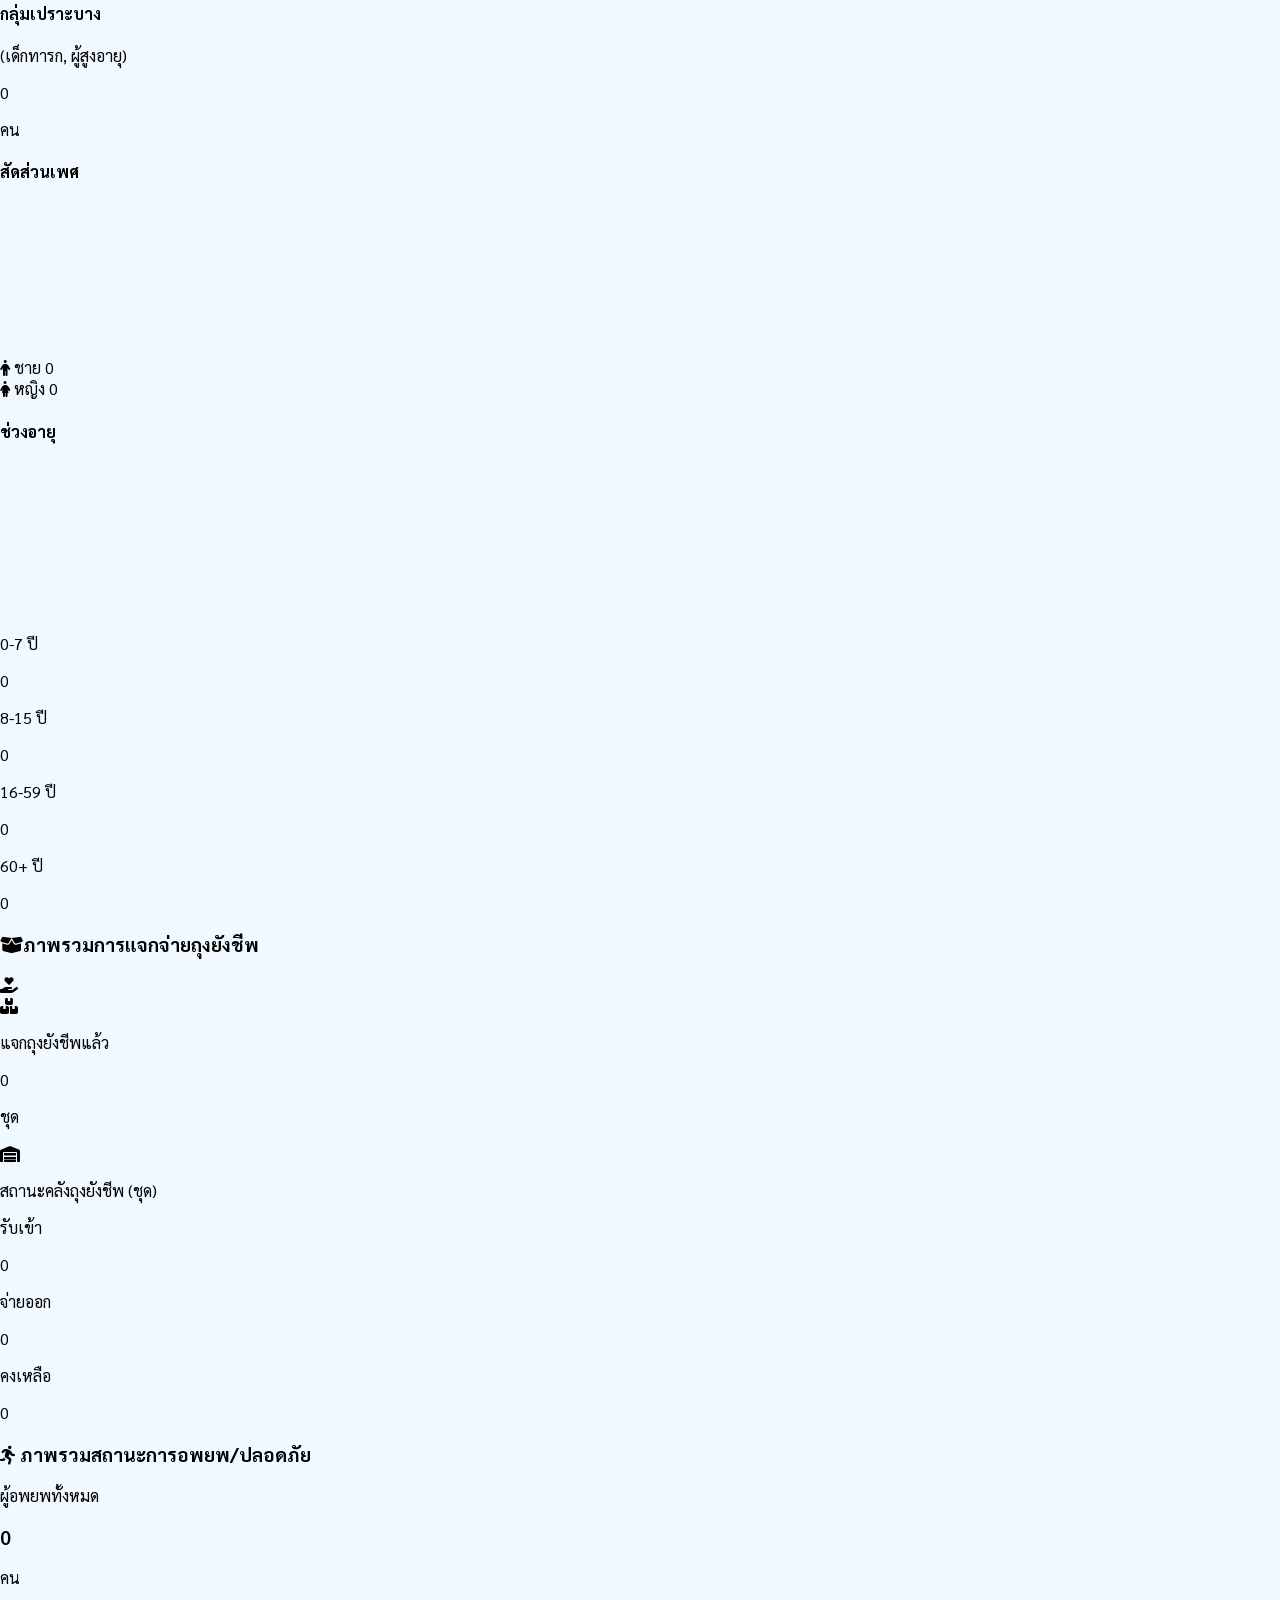
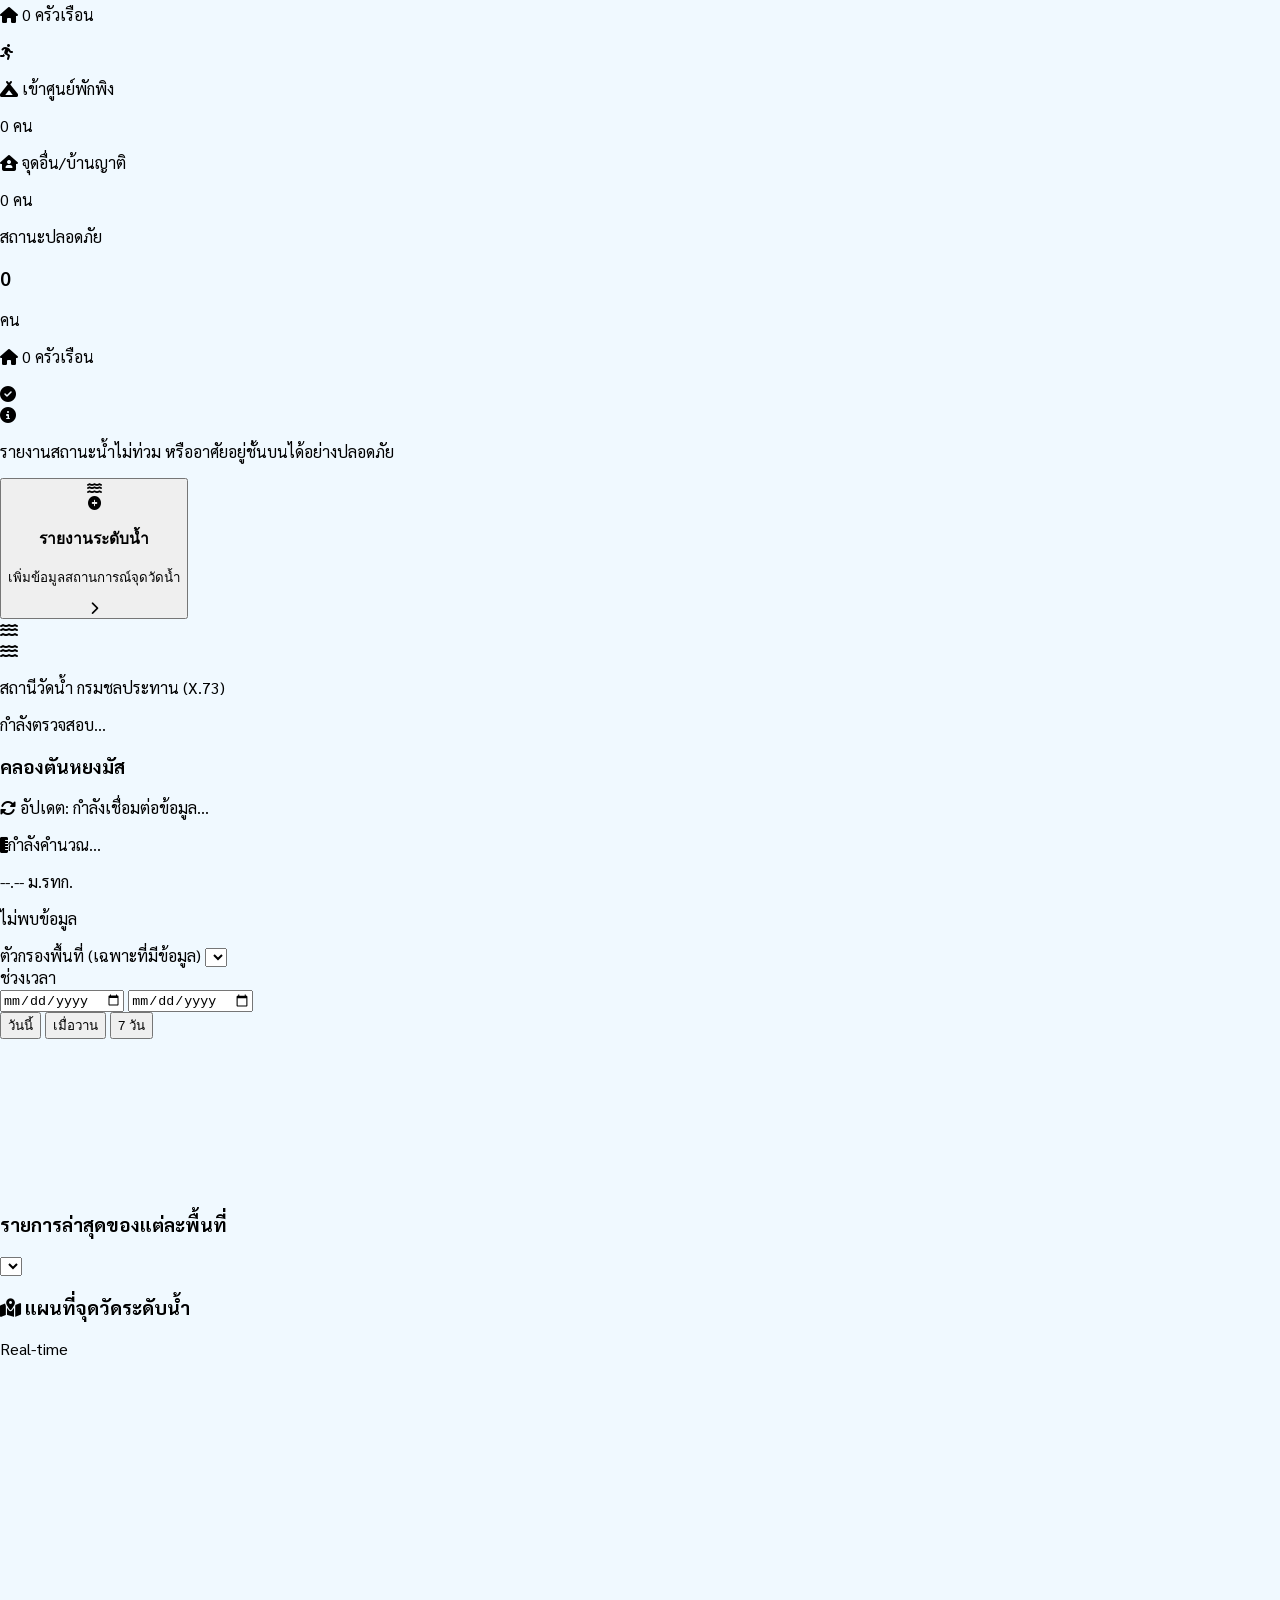
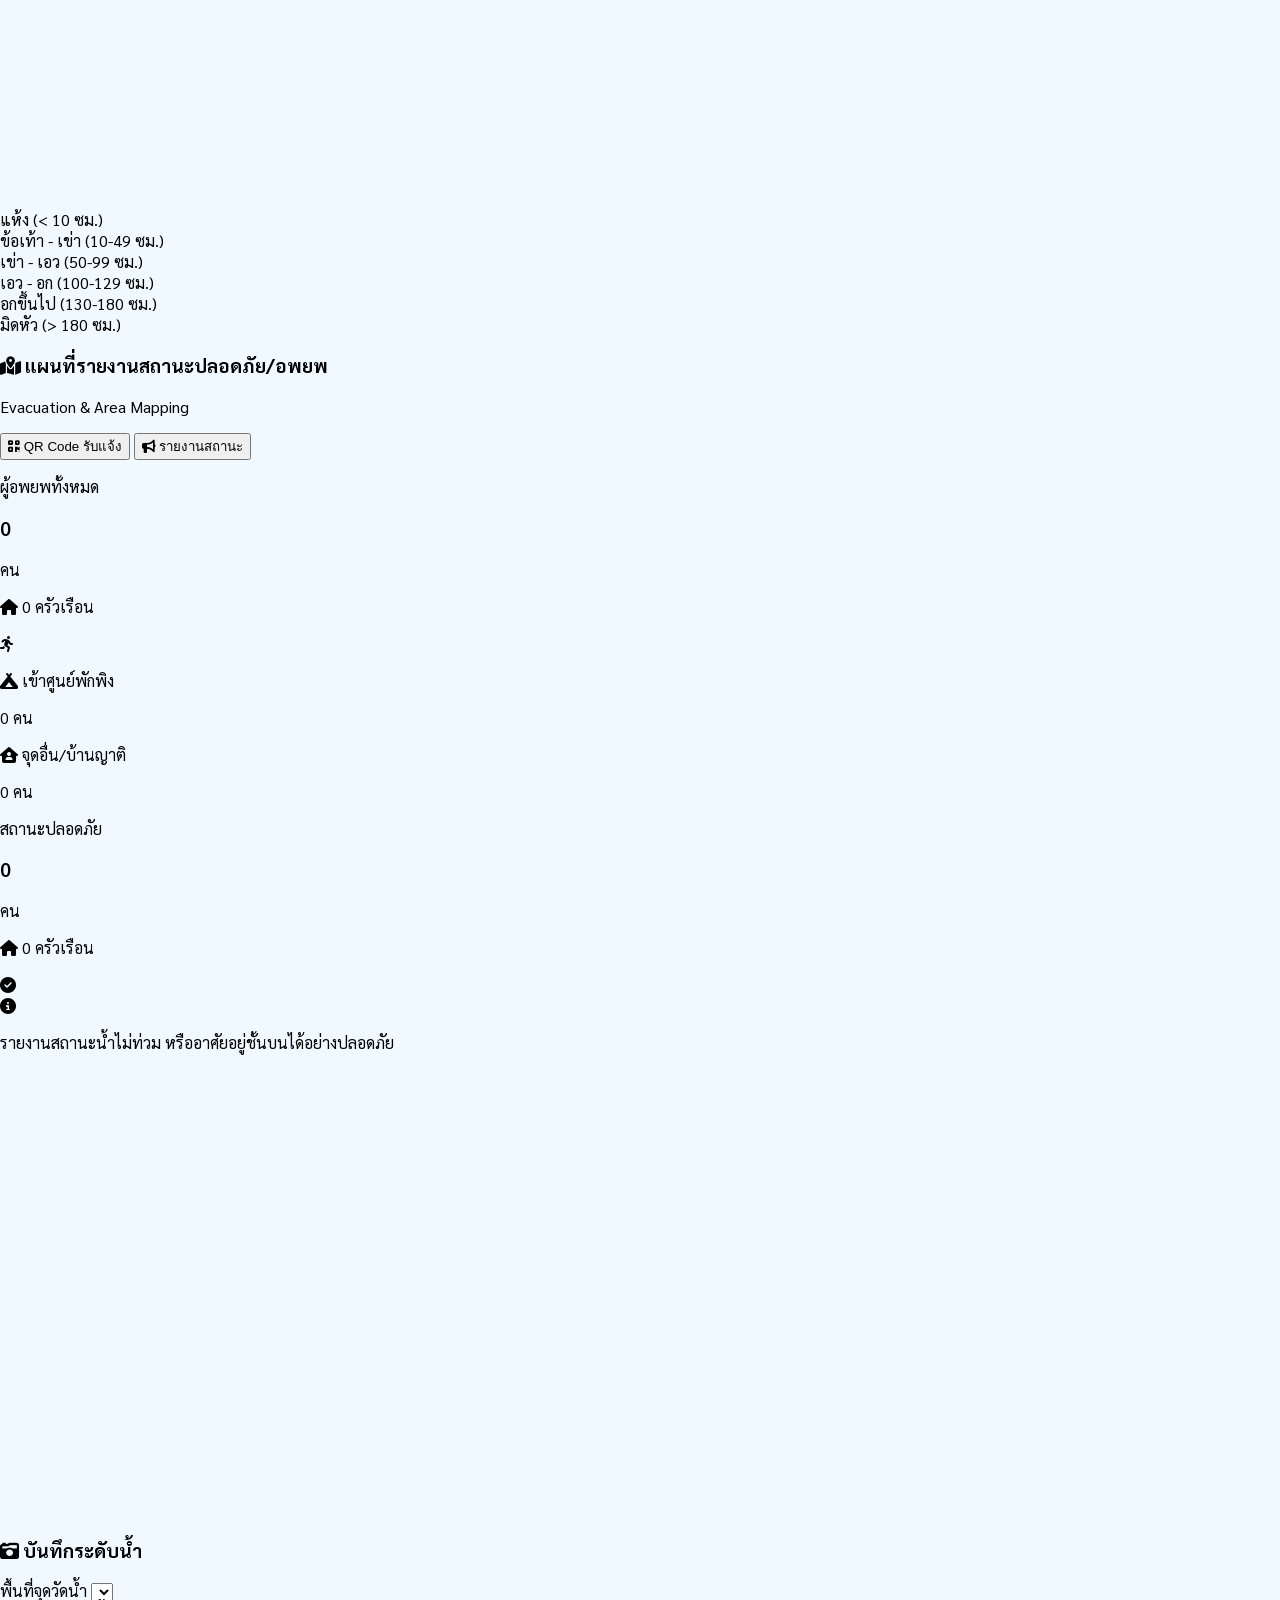
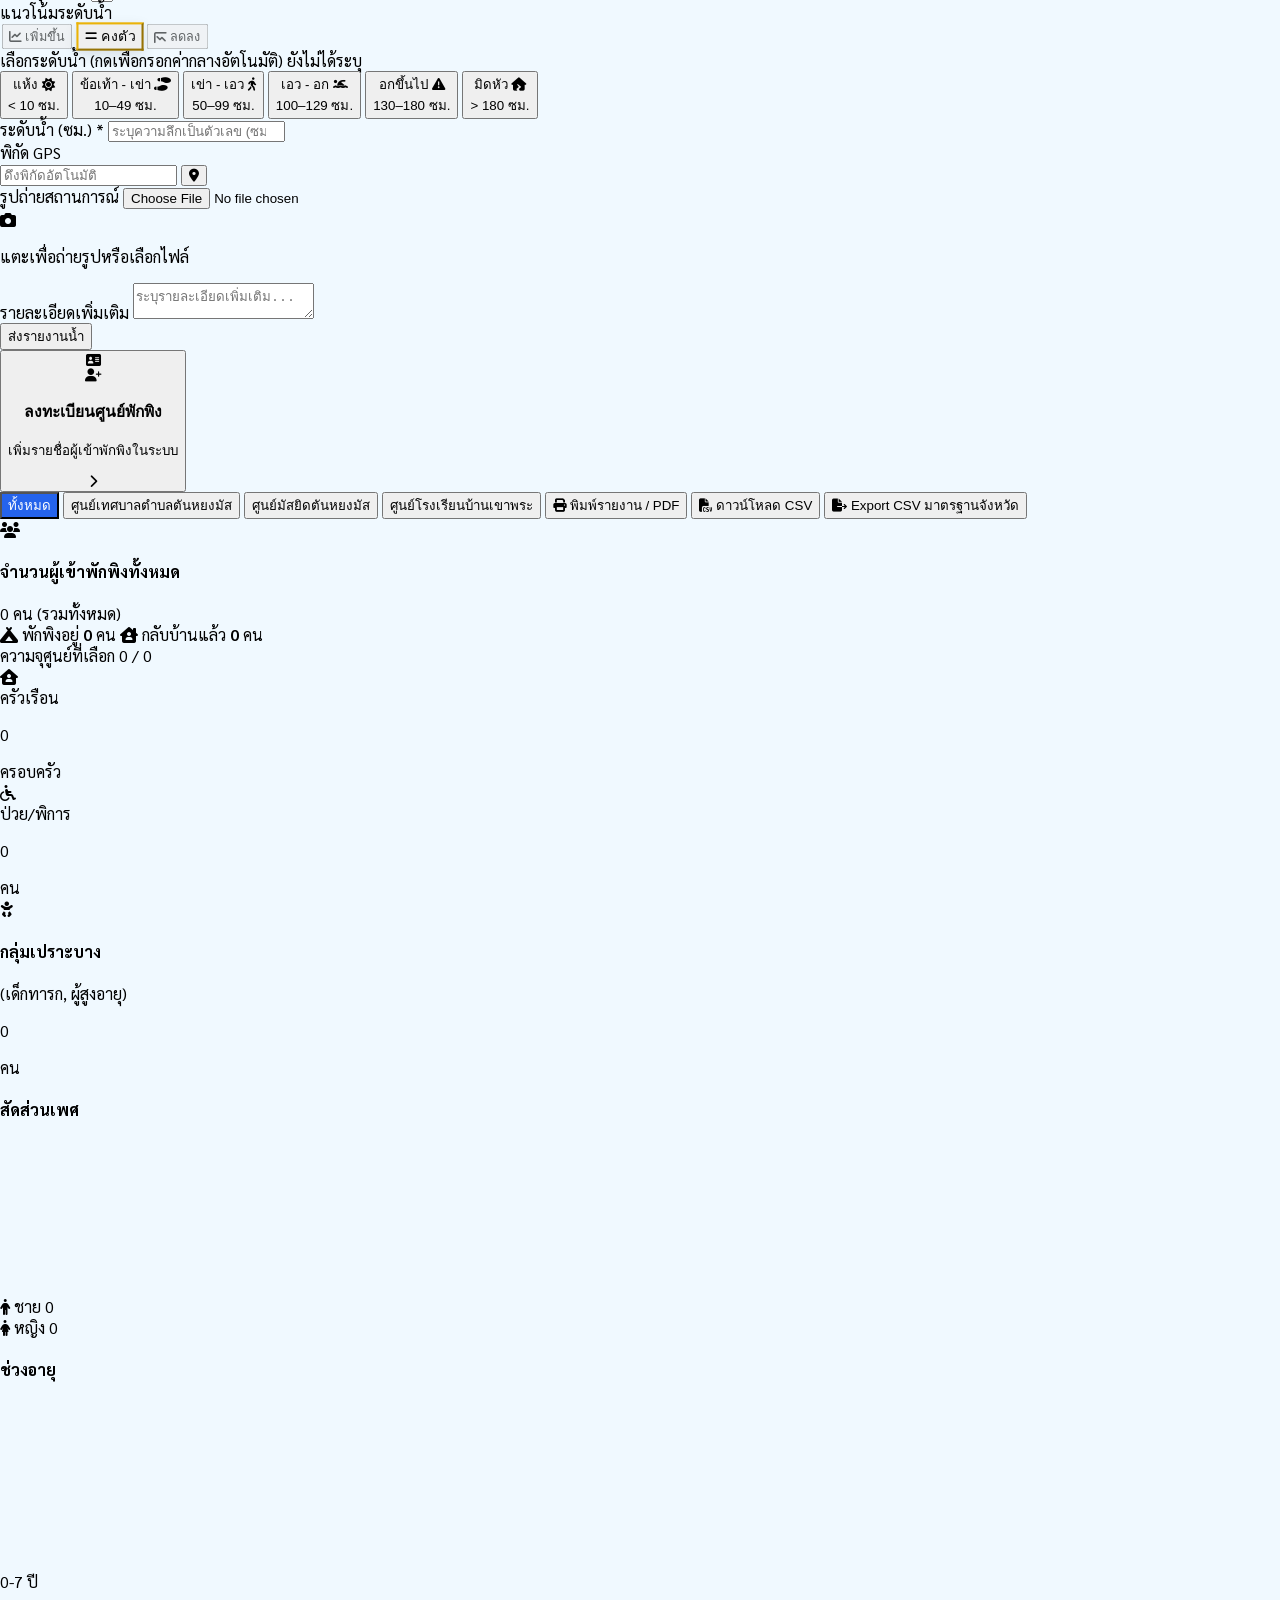
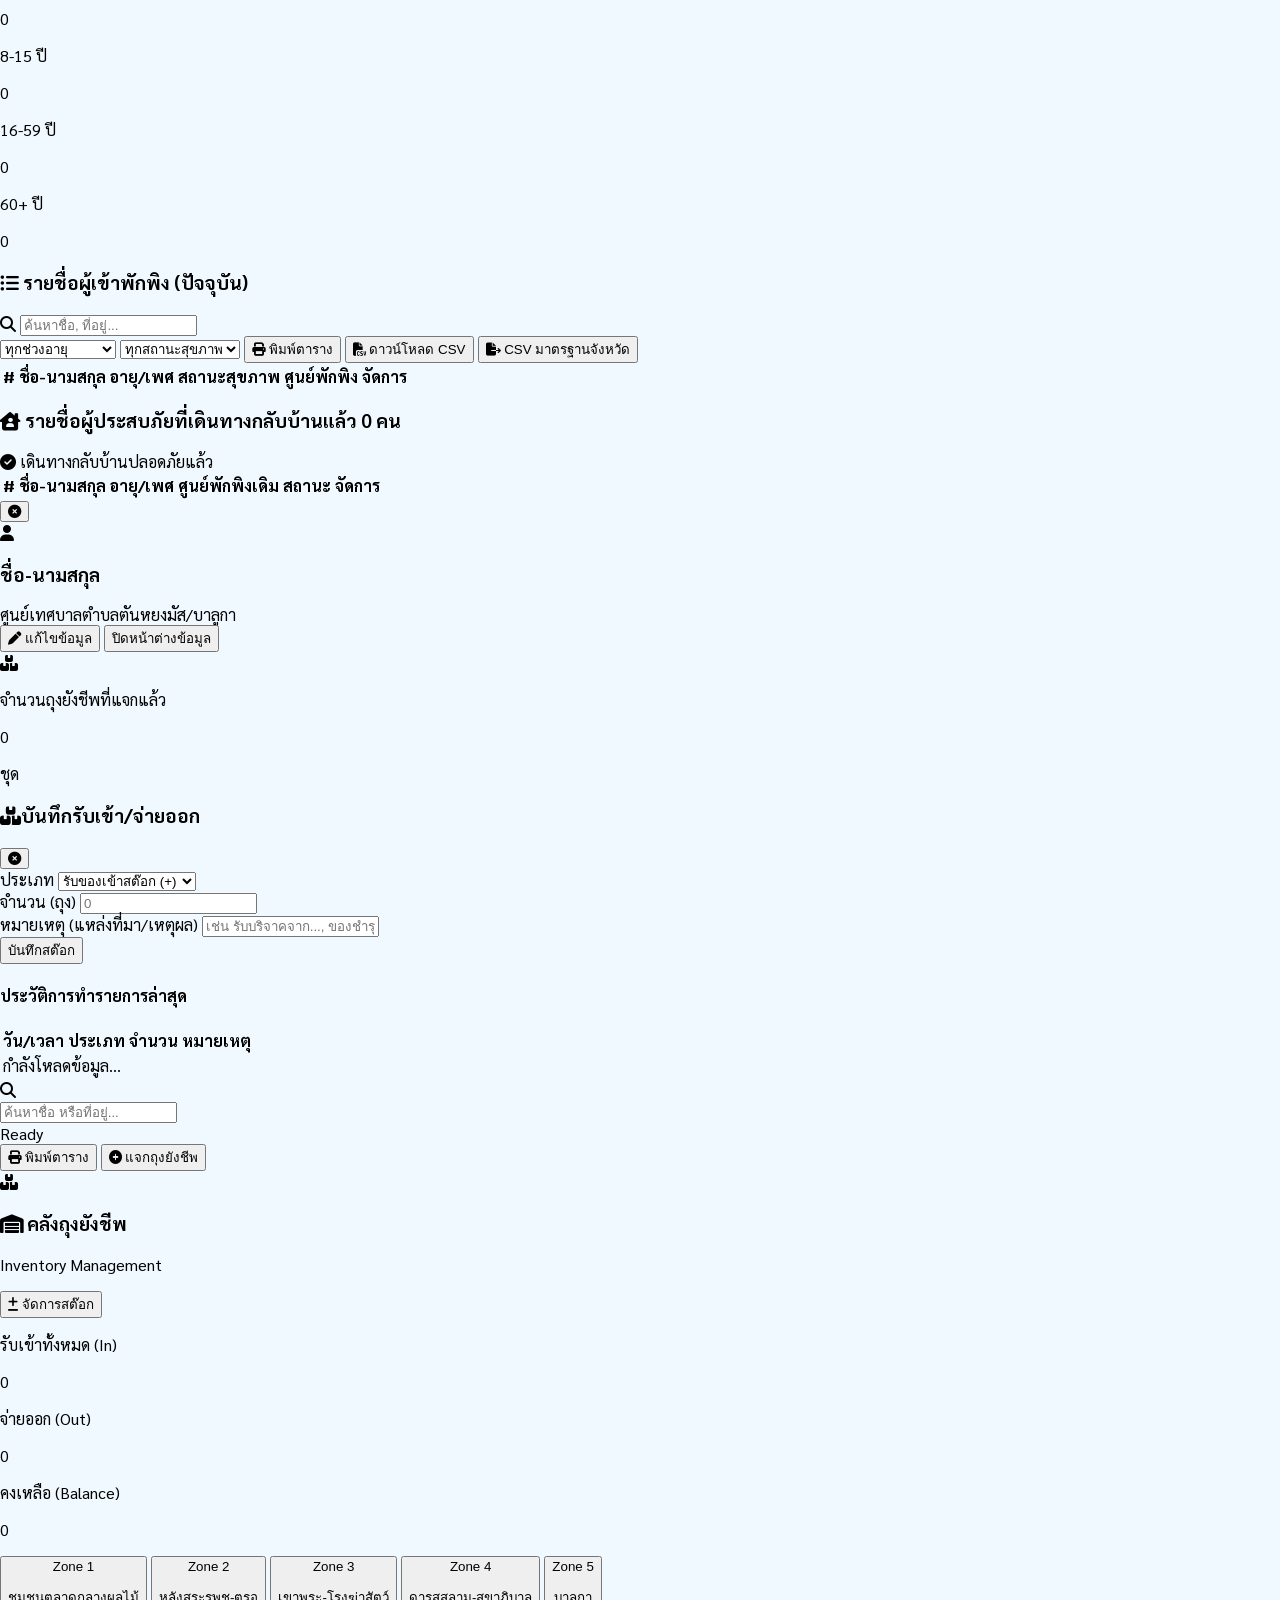
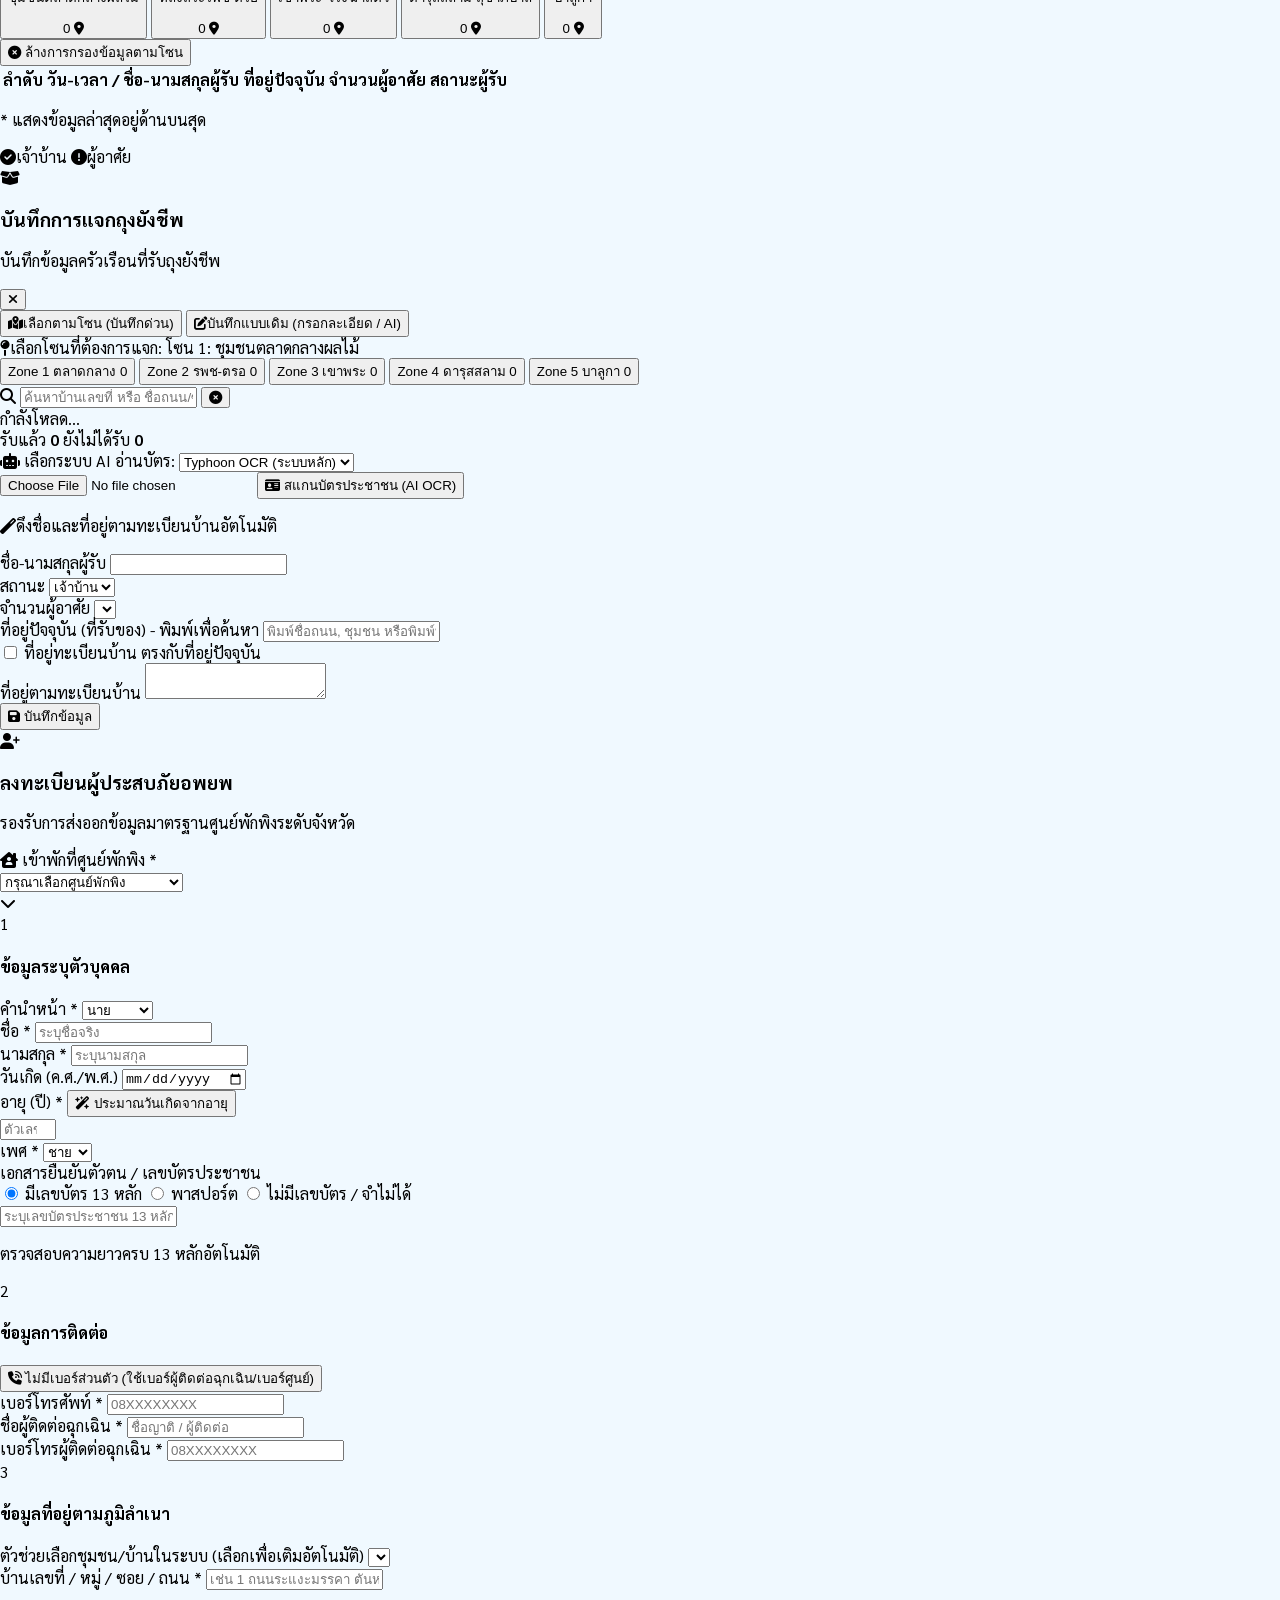
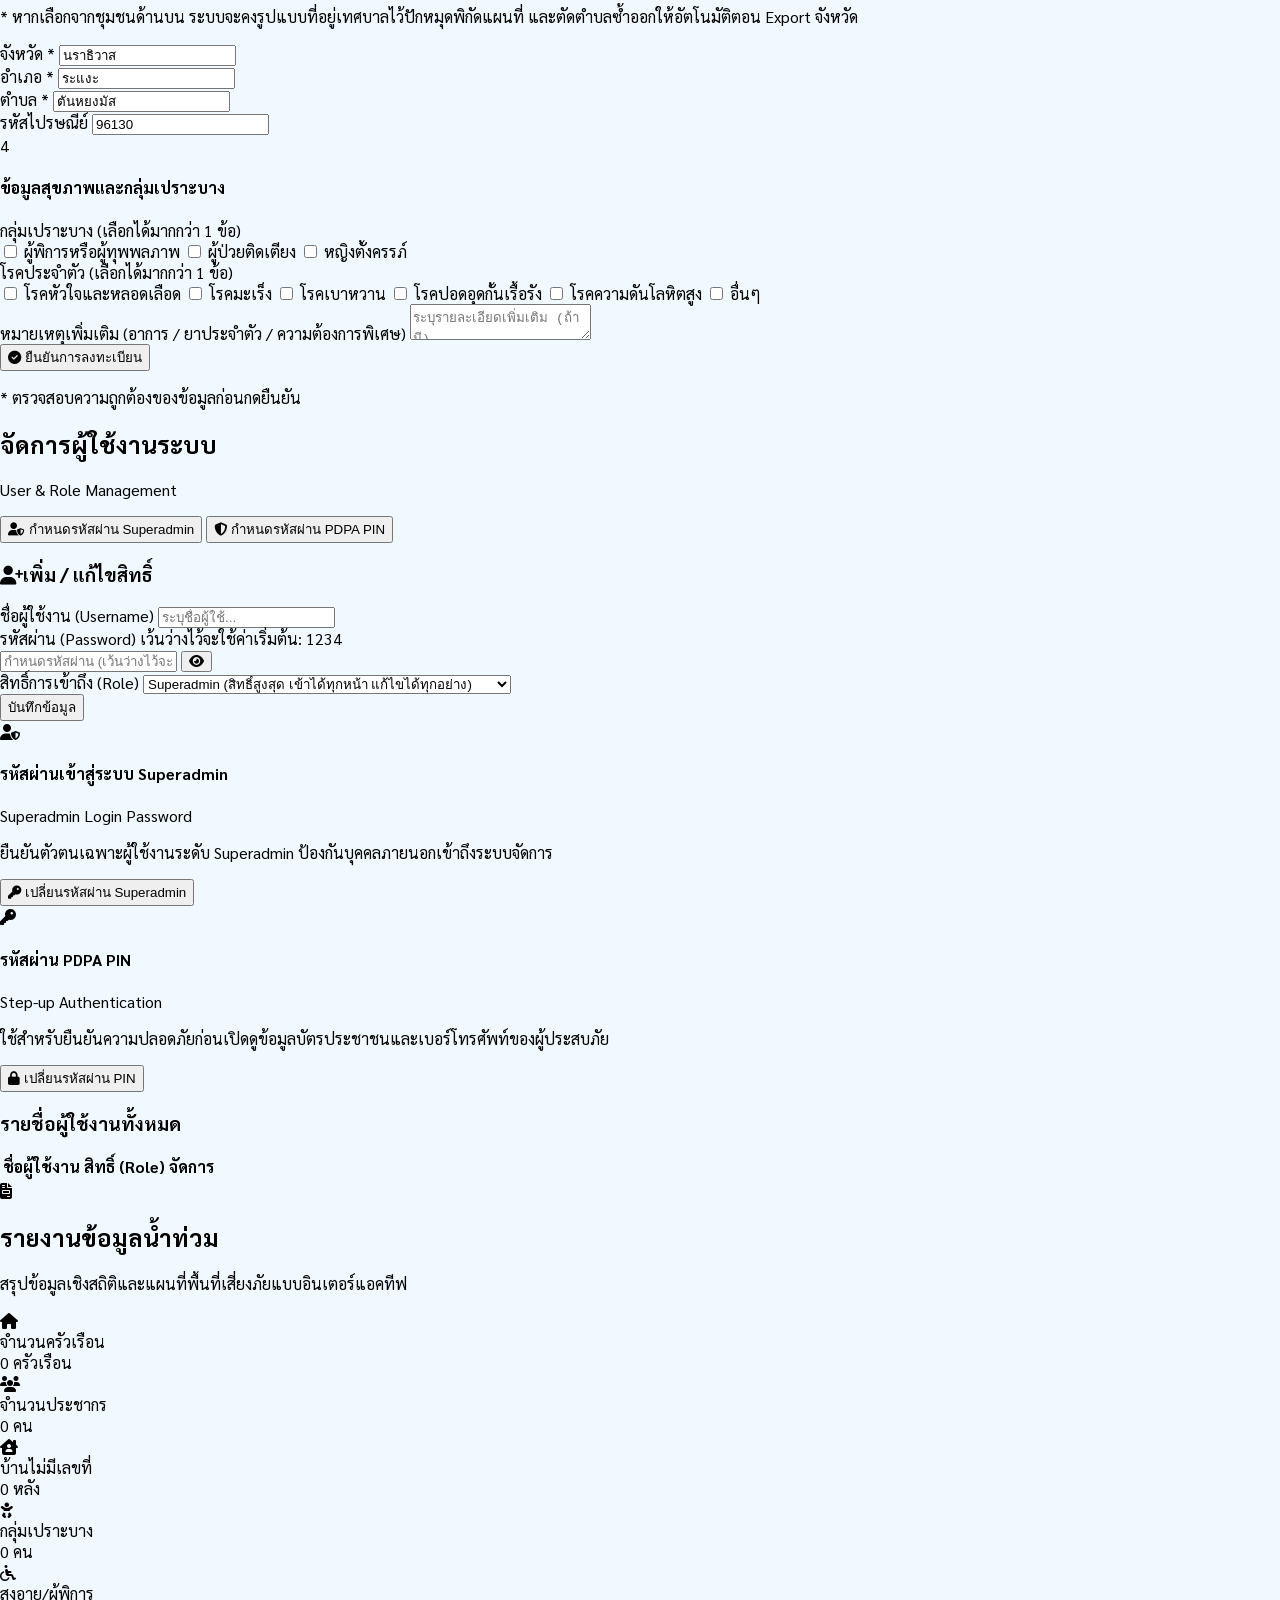
==== commit c453b021: "feat: switch LINE group announcements to zero-quota Reply mode" ====
--- a/index.html
+++ b/index.html
@@ -995,6 +995,13 @@
                                     </div>
                                 </button>
                             </div>
+                            <div class="mt-2.5 px-3 py-2 rounded-xl bg-emerald-50/70 border border-emerald-200/70 flex flex-wrap items-center justify-between gap-2 text-[10px] text-emerald-800 relative z-10">
+                                <span><i class="fas fa-bolt text-emerald-600 mr-1"></i><b>โหมดประหยัดโควต้า (Reply ฟรี 0 ข้อความ):</b> กดบันทึกด้านบน แล้วพิมพ์คำสั่งในกลุ่มไลน์</span>
+                                <span class="flex items-center gap-1.5 font-black">
+                                    <code class="px-2 py-0.5 rounded bg-white border border-emerald-200 text-emerald-700">แจ้งเตือน</code>
+                                    <code class="px-2 py-0.5 rounded bg-white border border-sky-200 text-sky-700">ประกาศข่าวสาร</code>
+                                </span>
+                            </div>
                         </div>
                         <div class="grid grid-cols-1 md:grid-cols-2 gap-4 mb-6">
 
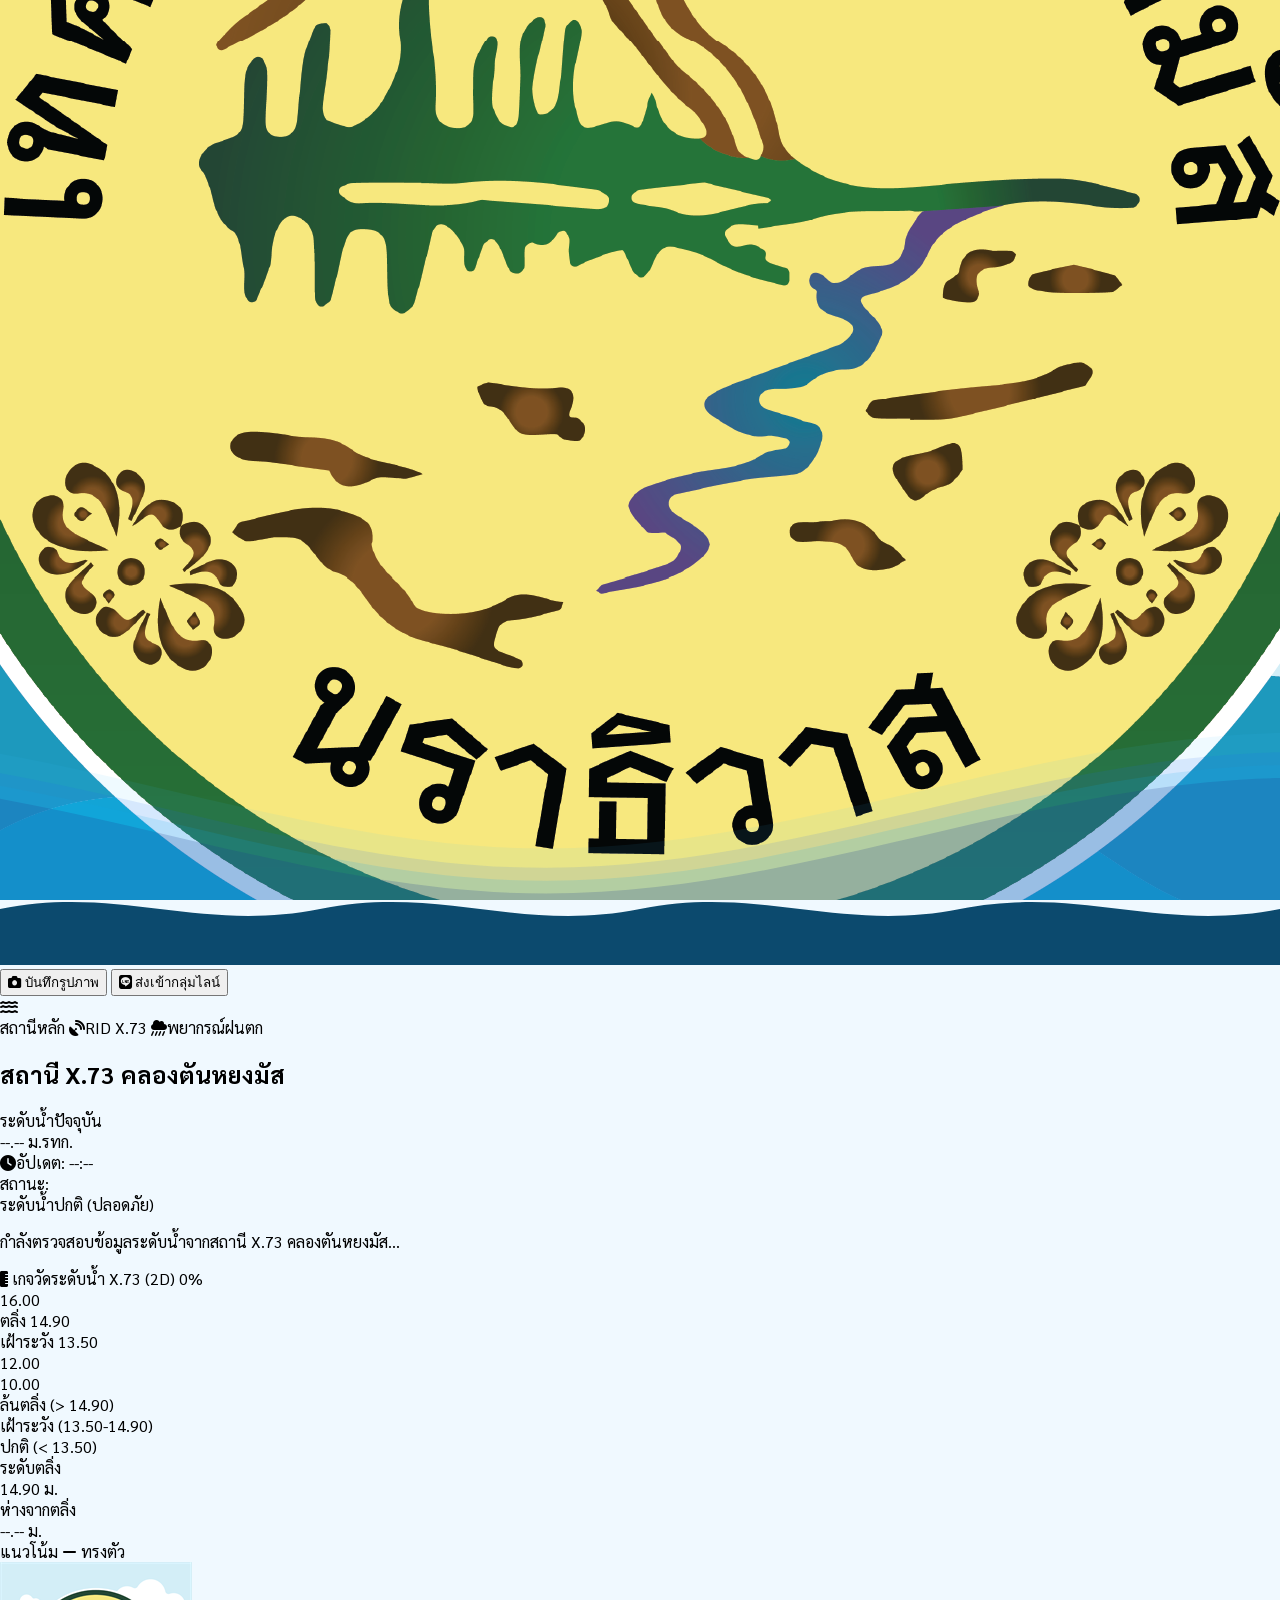
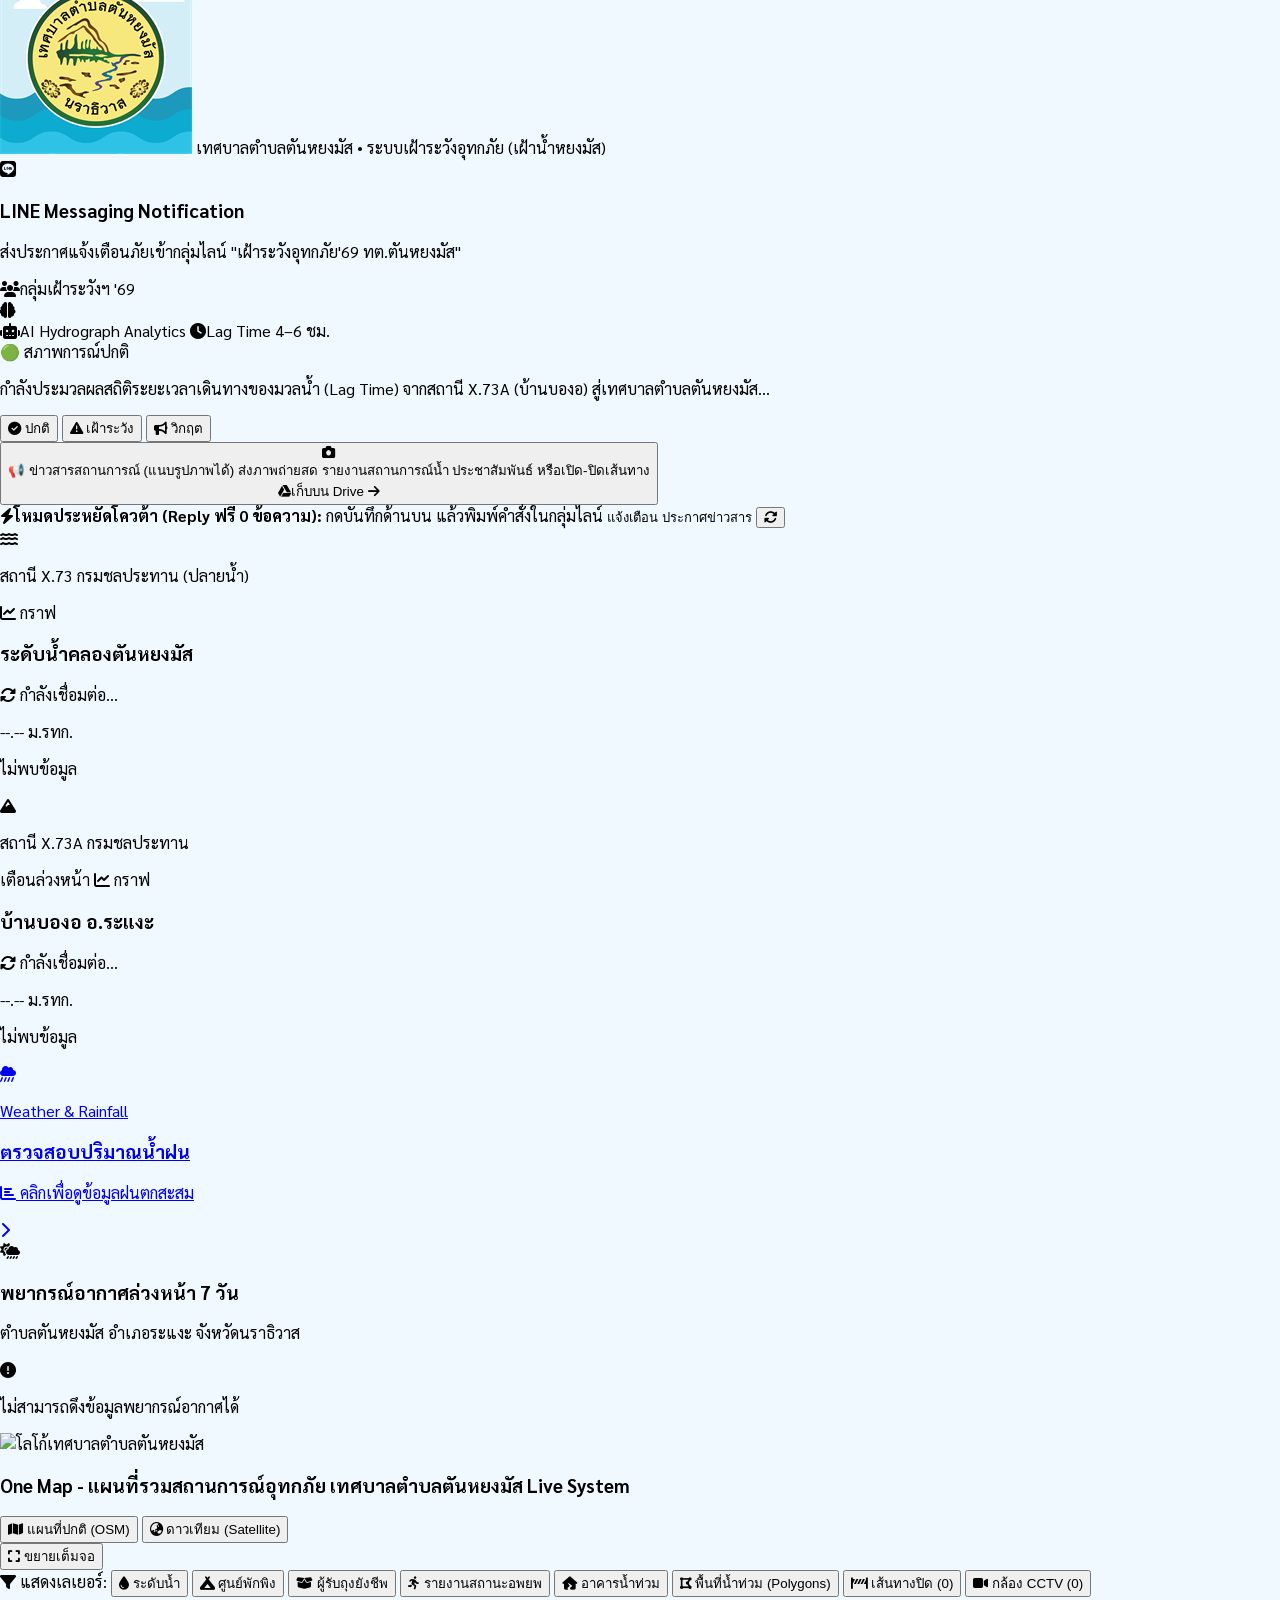
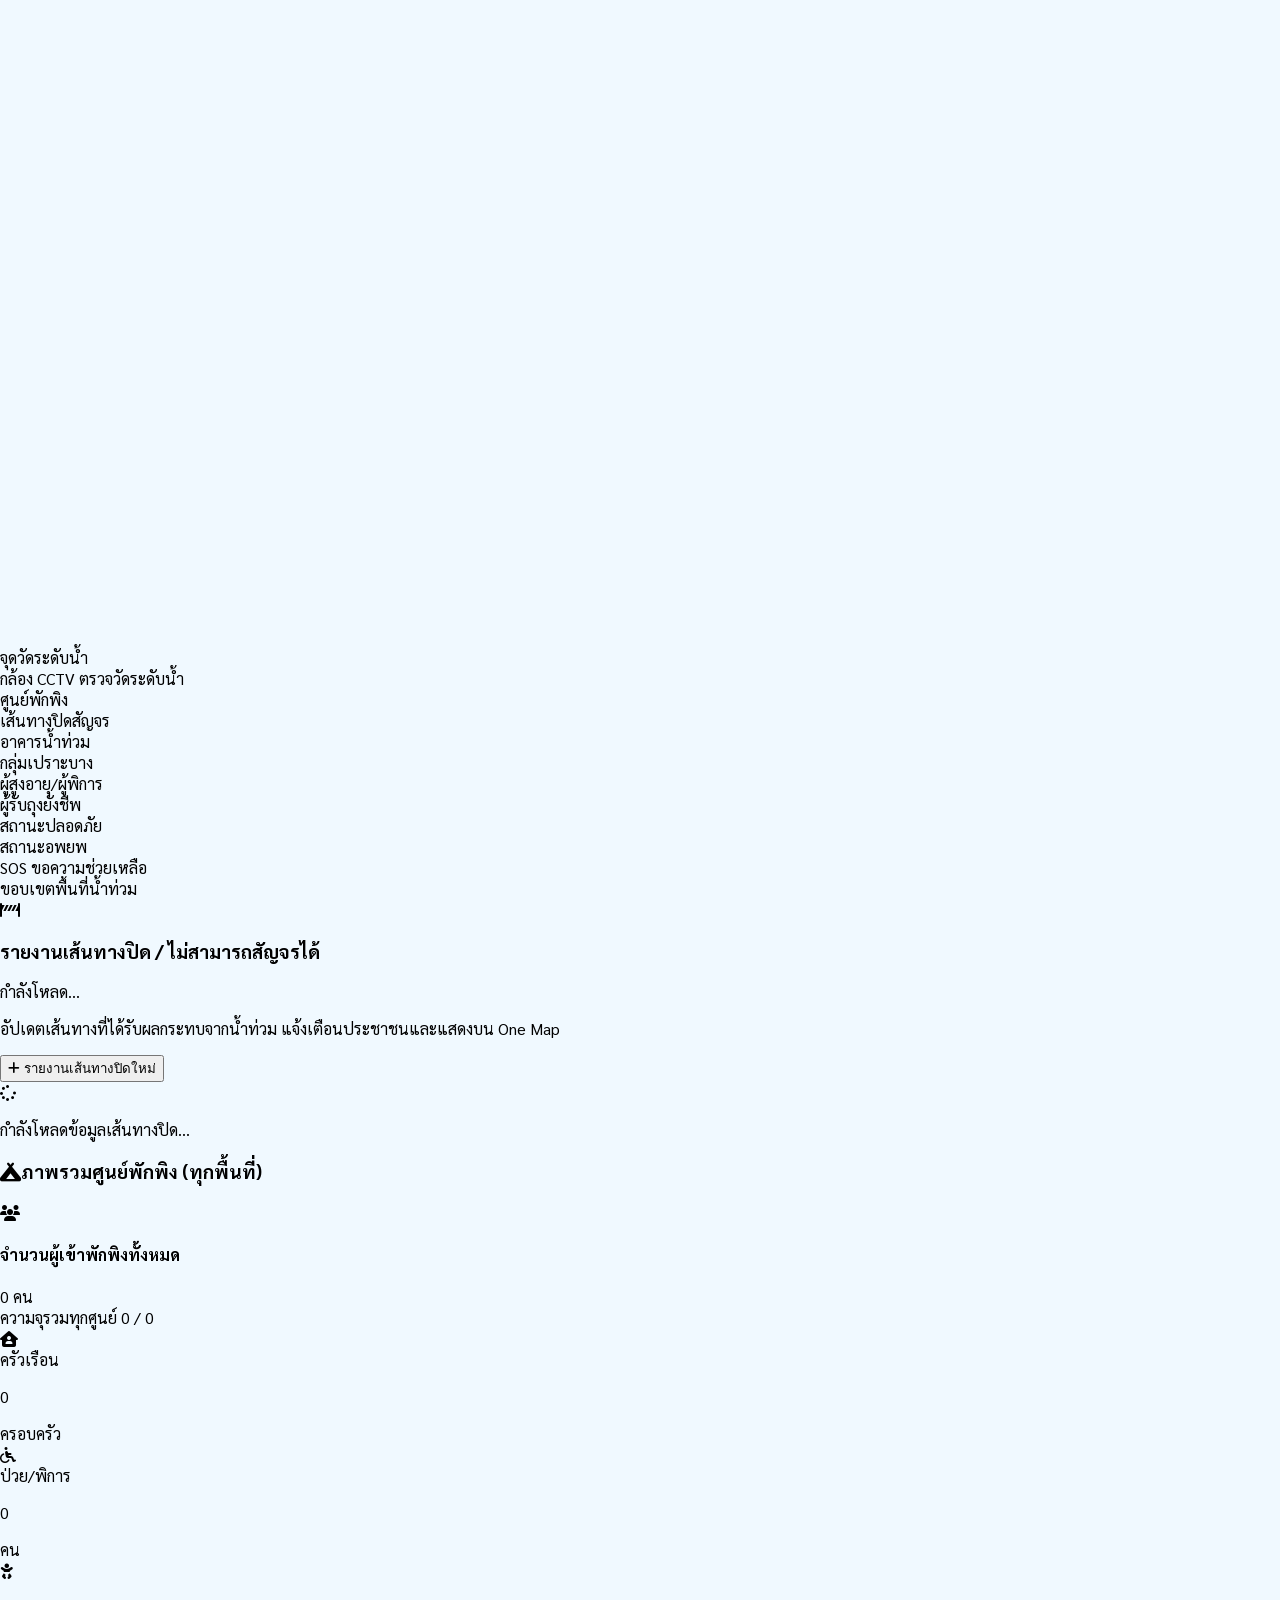
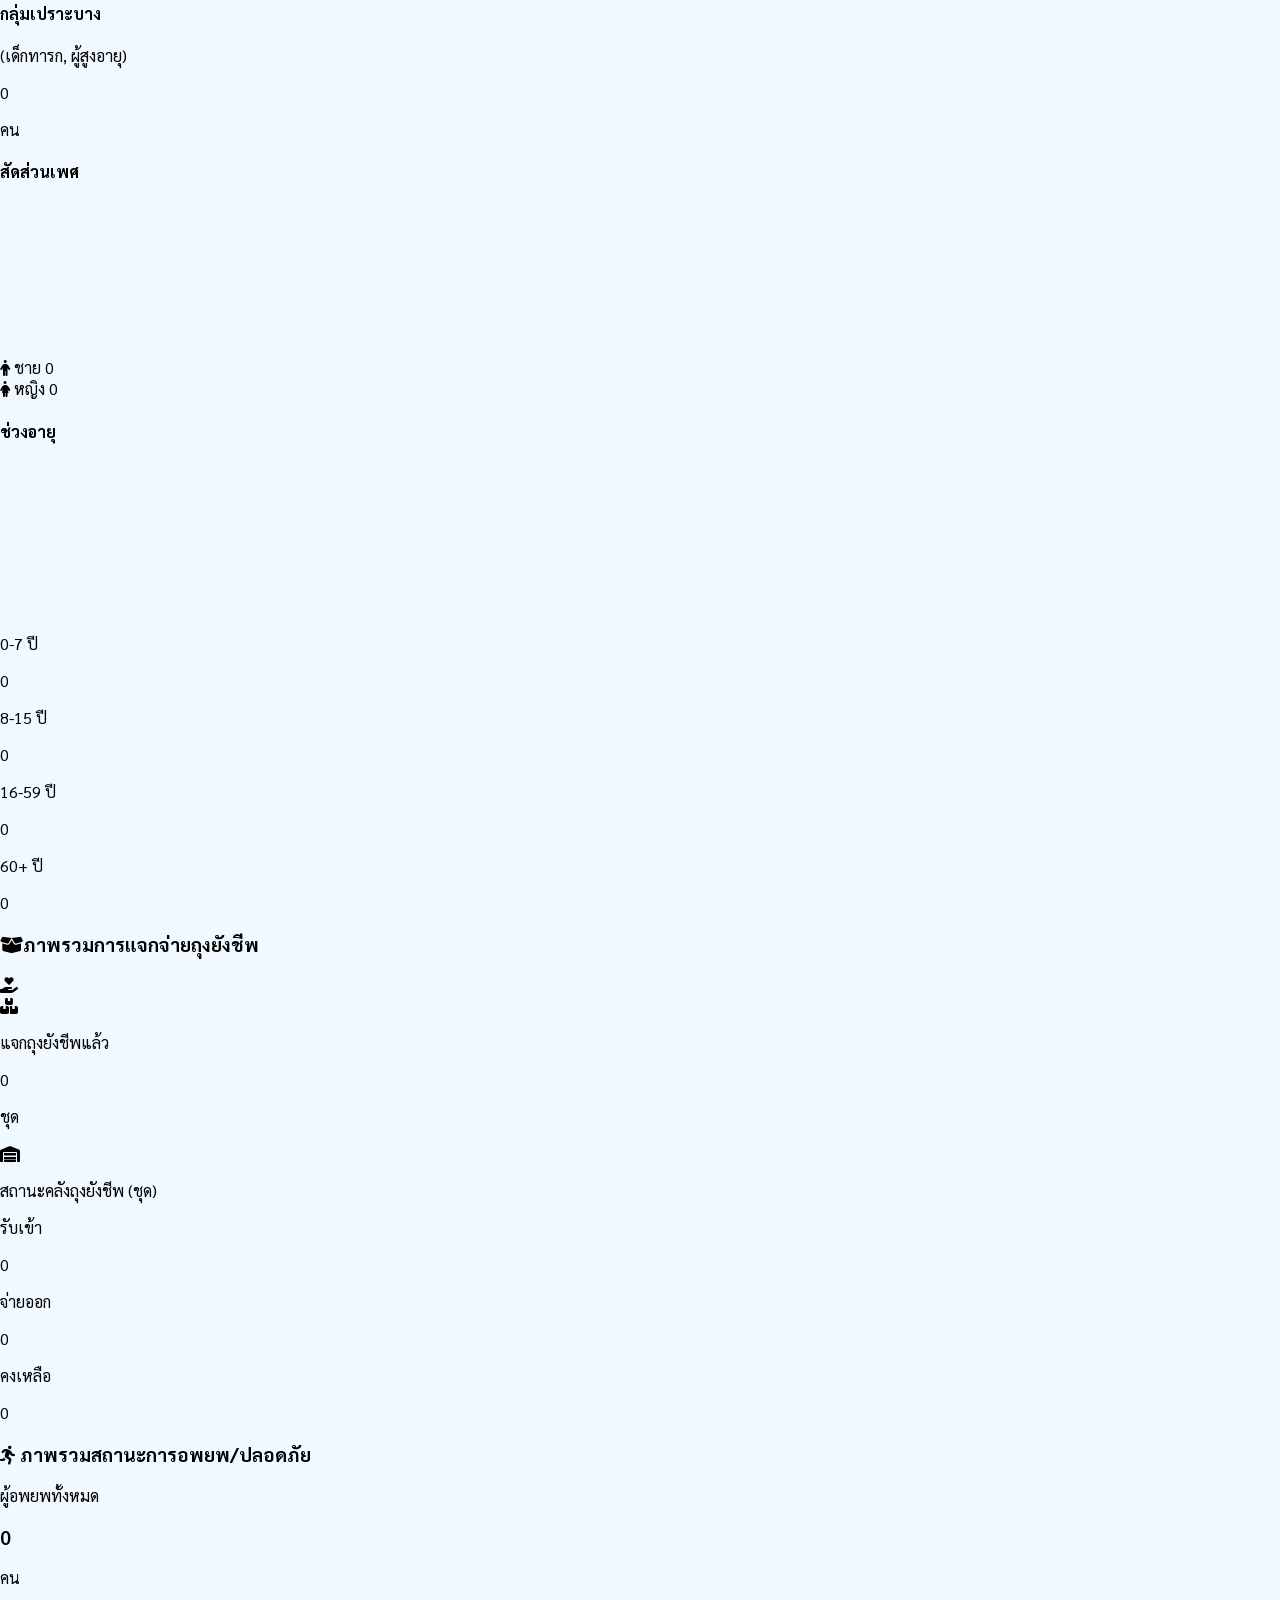
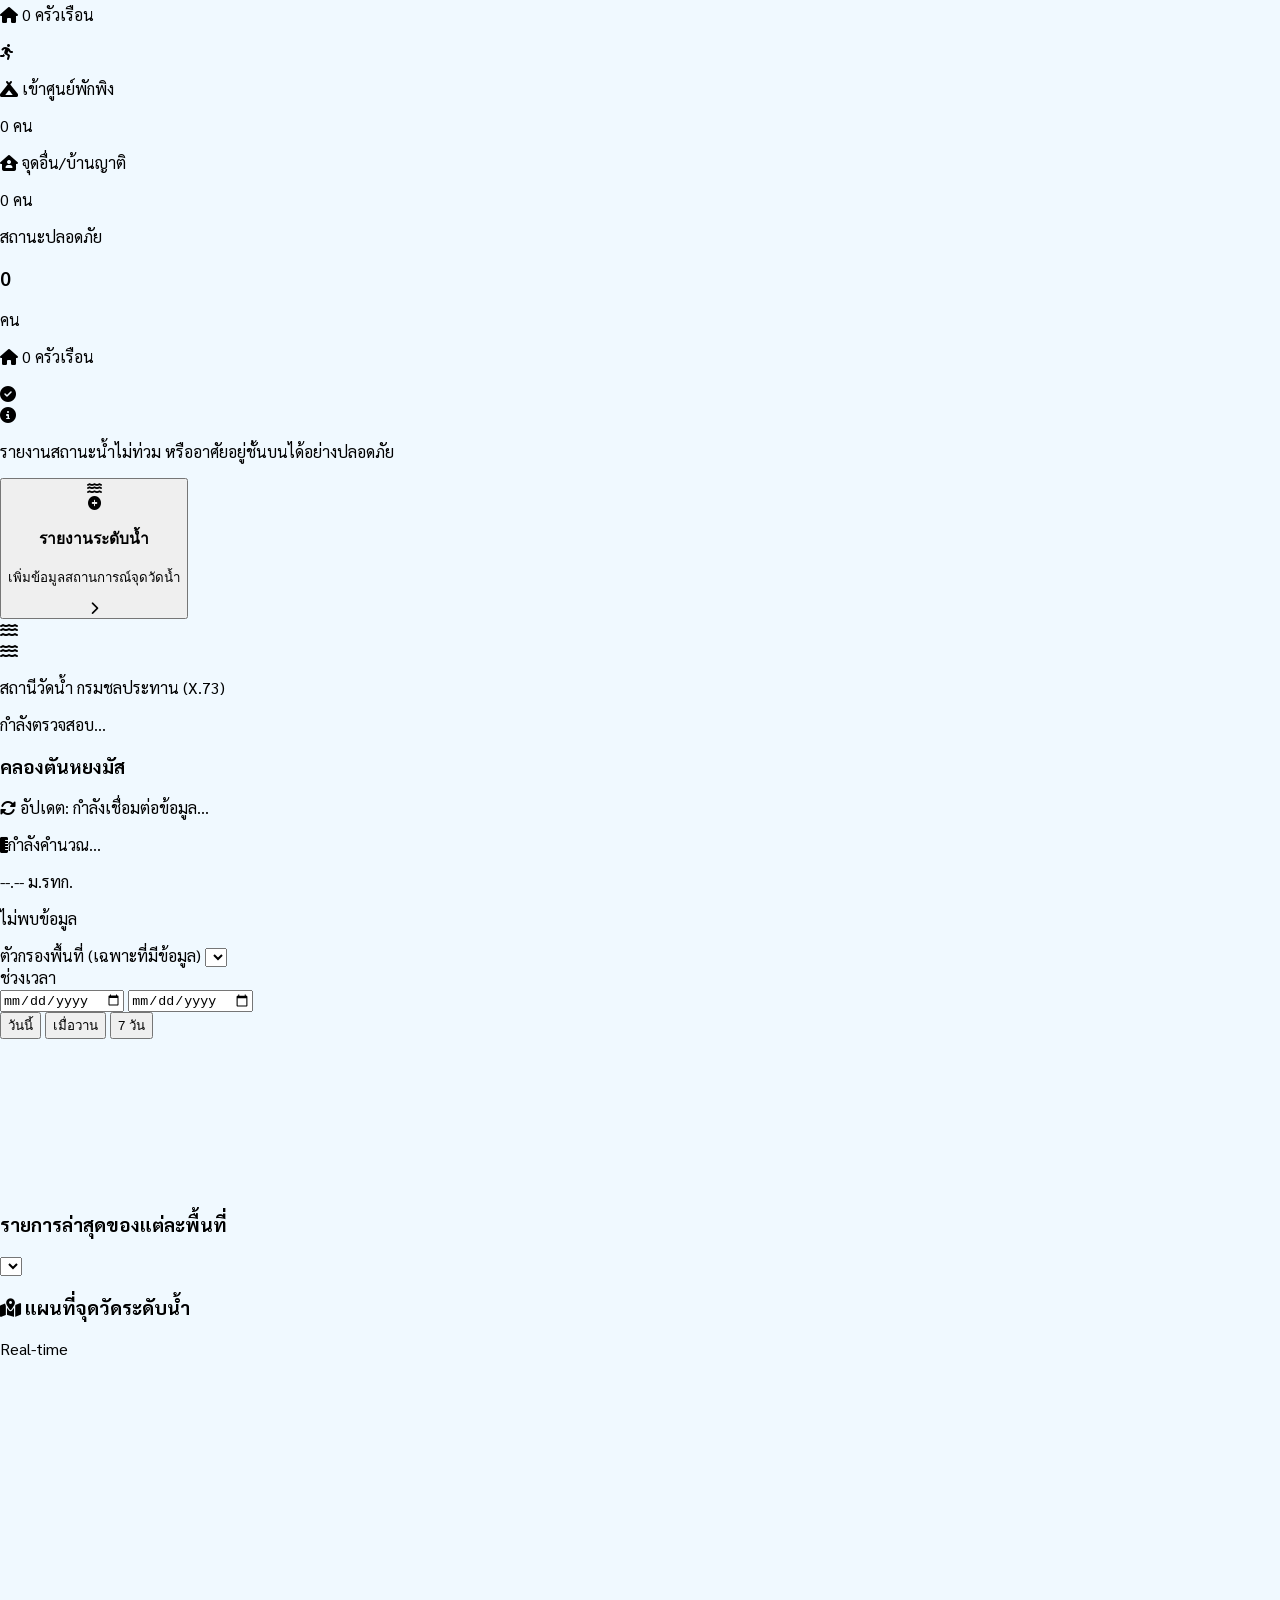
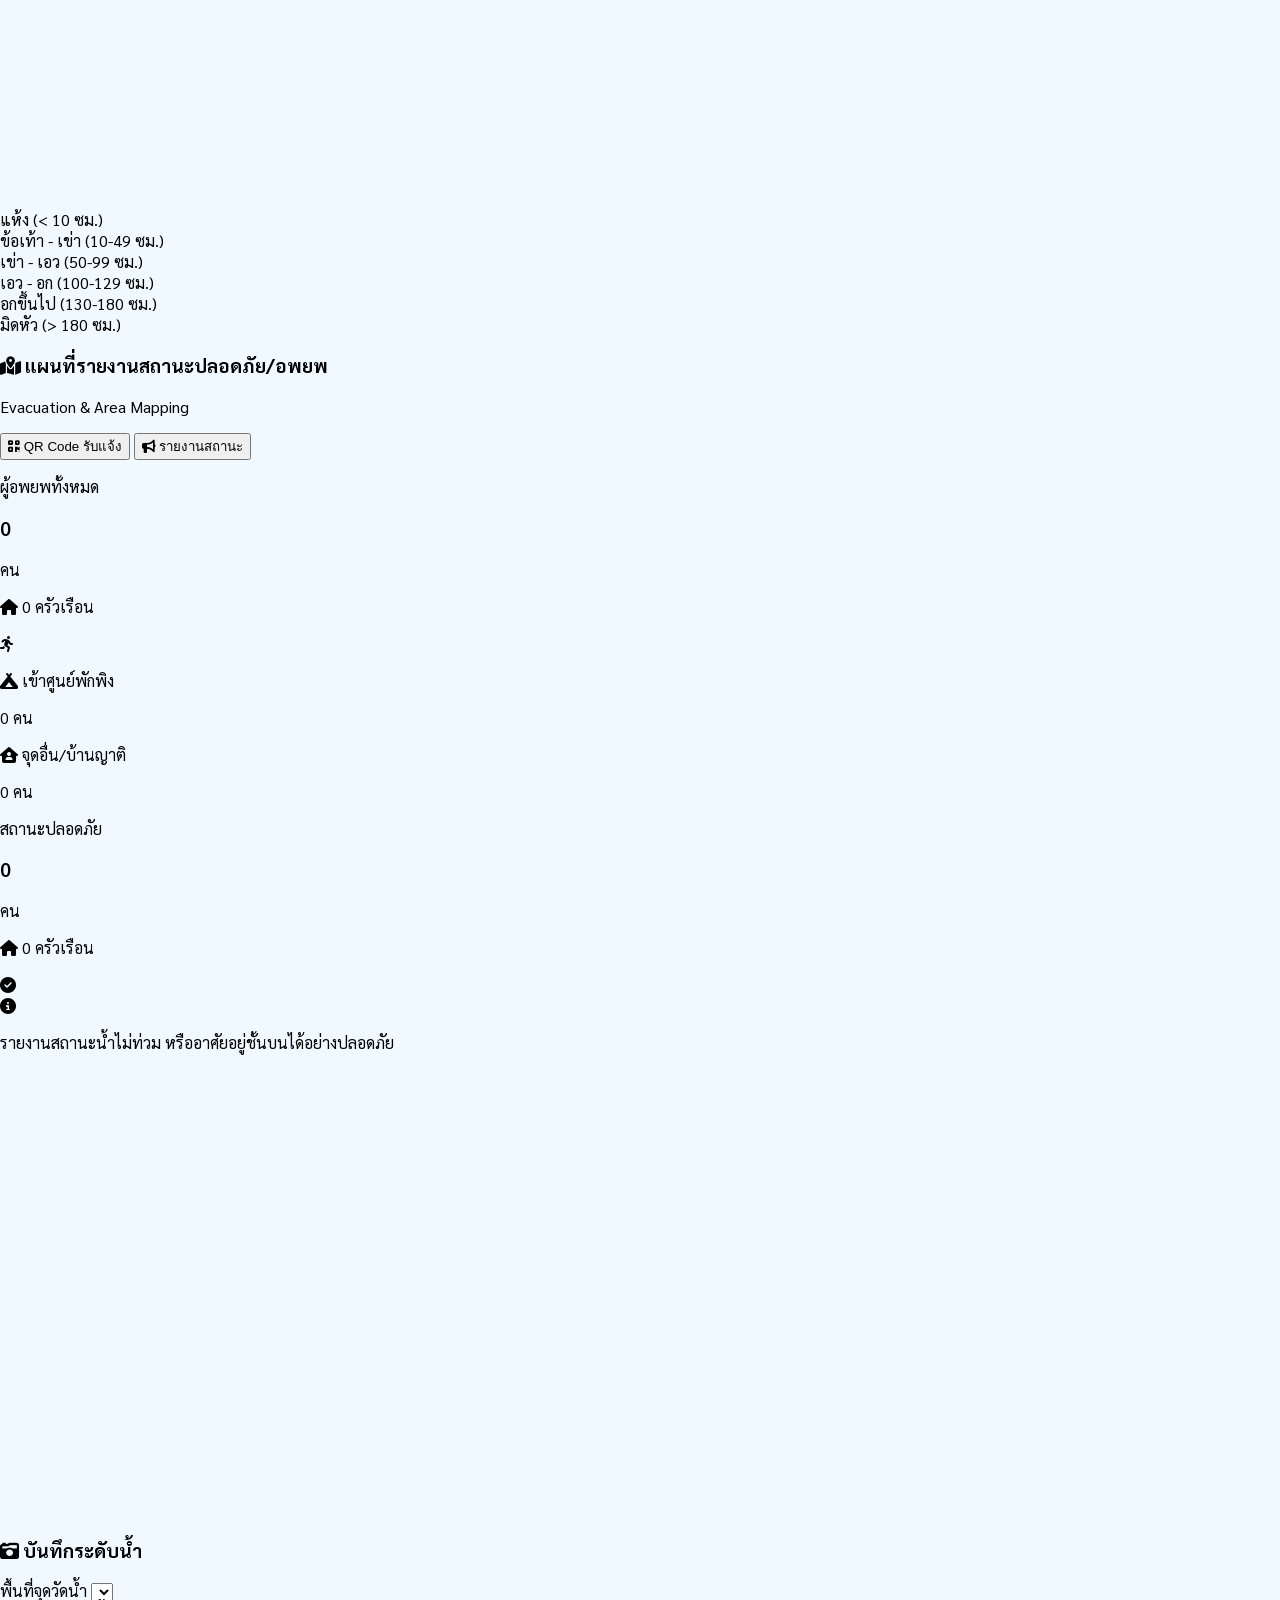
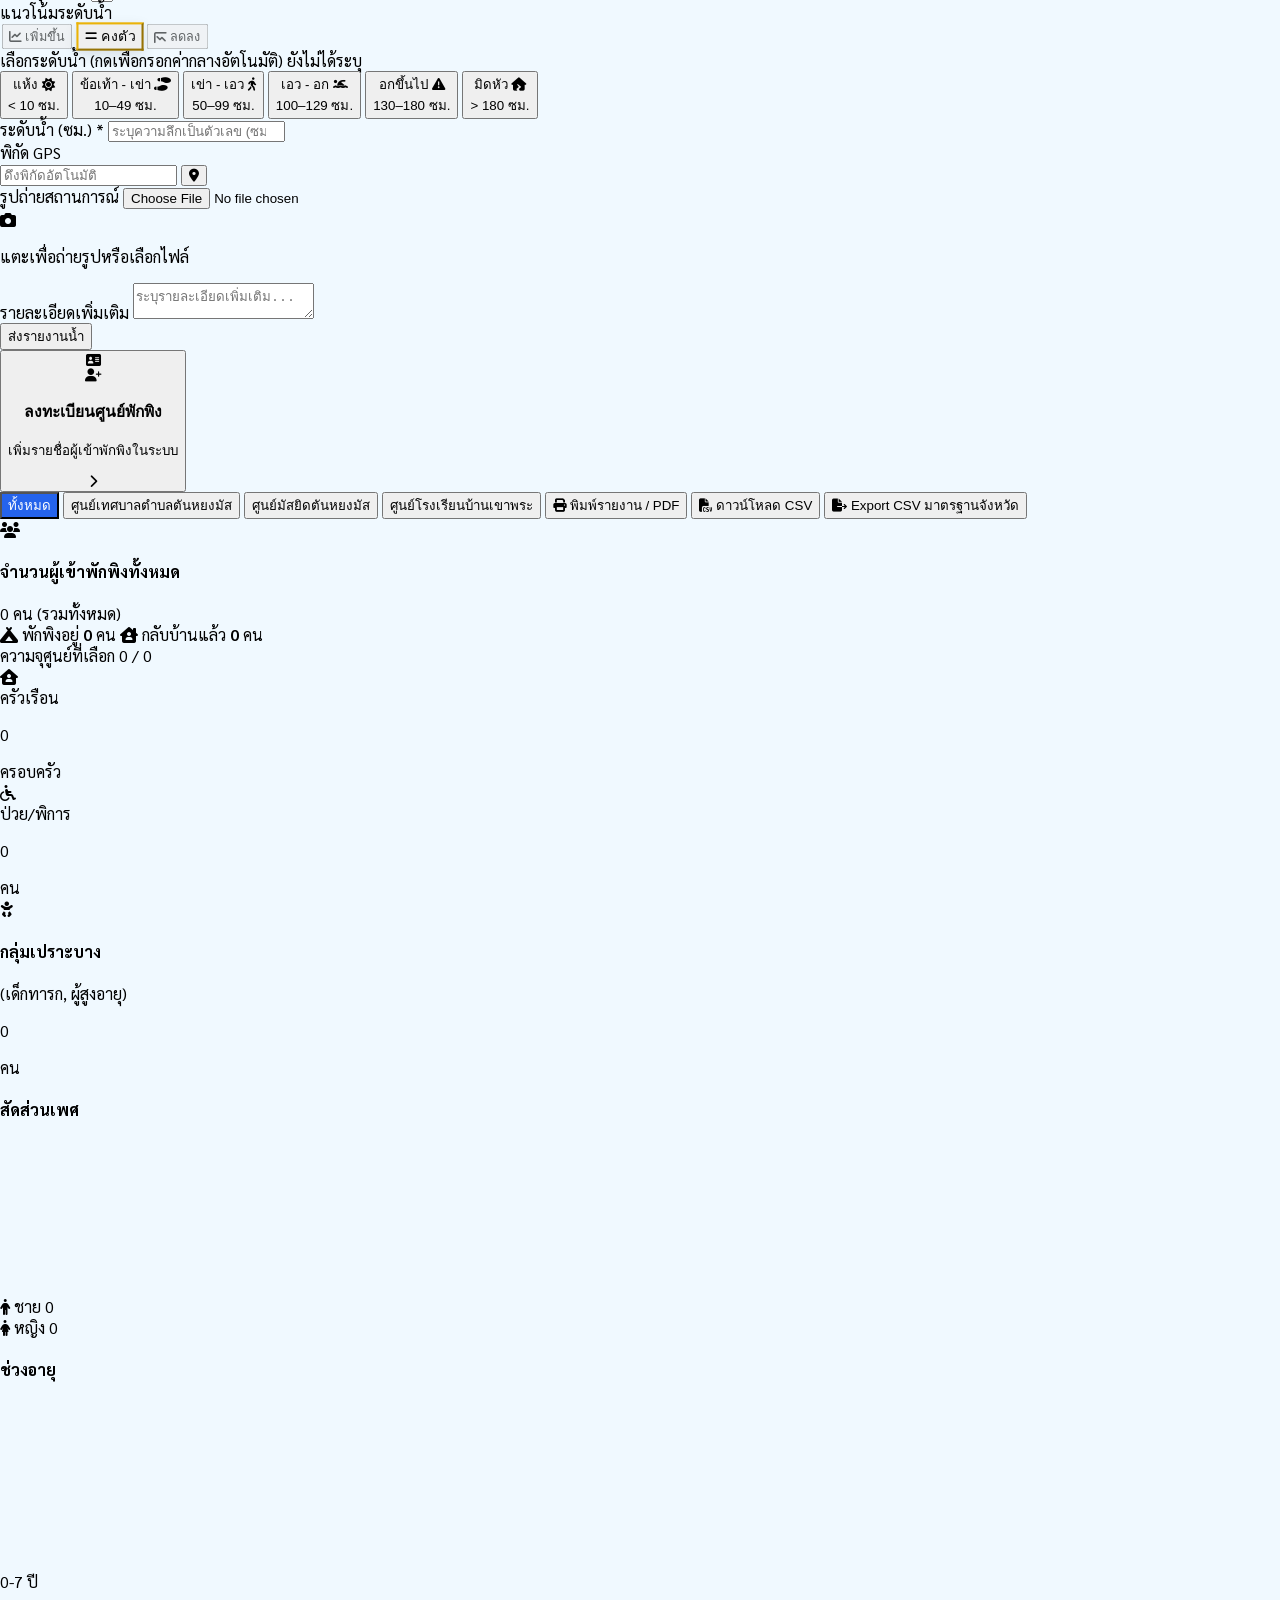
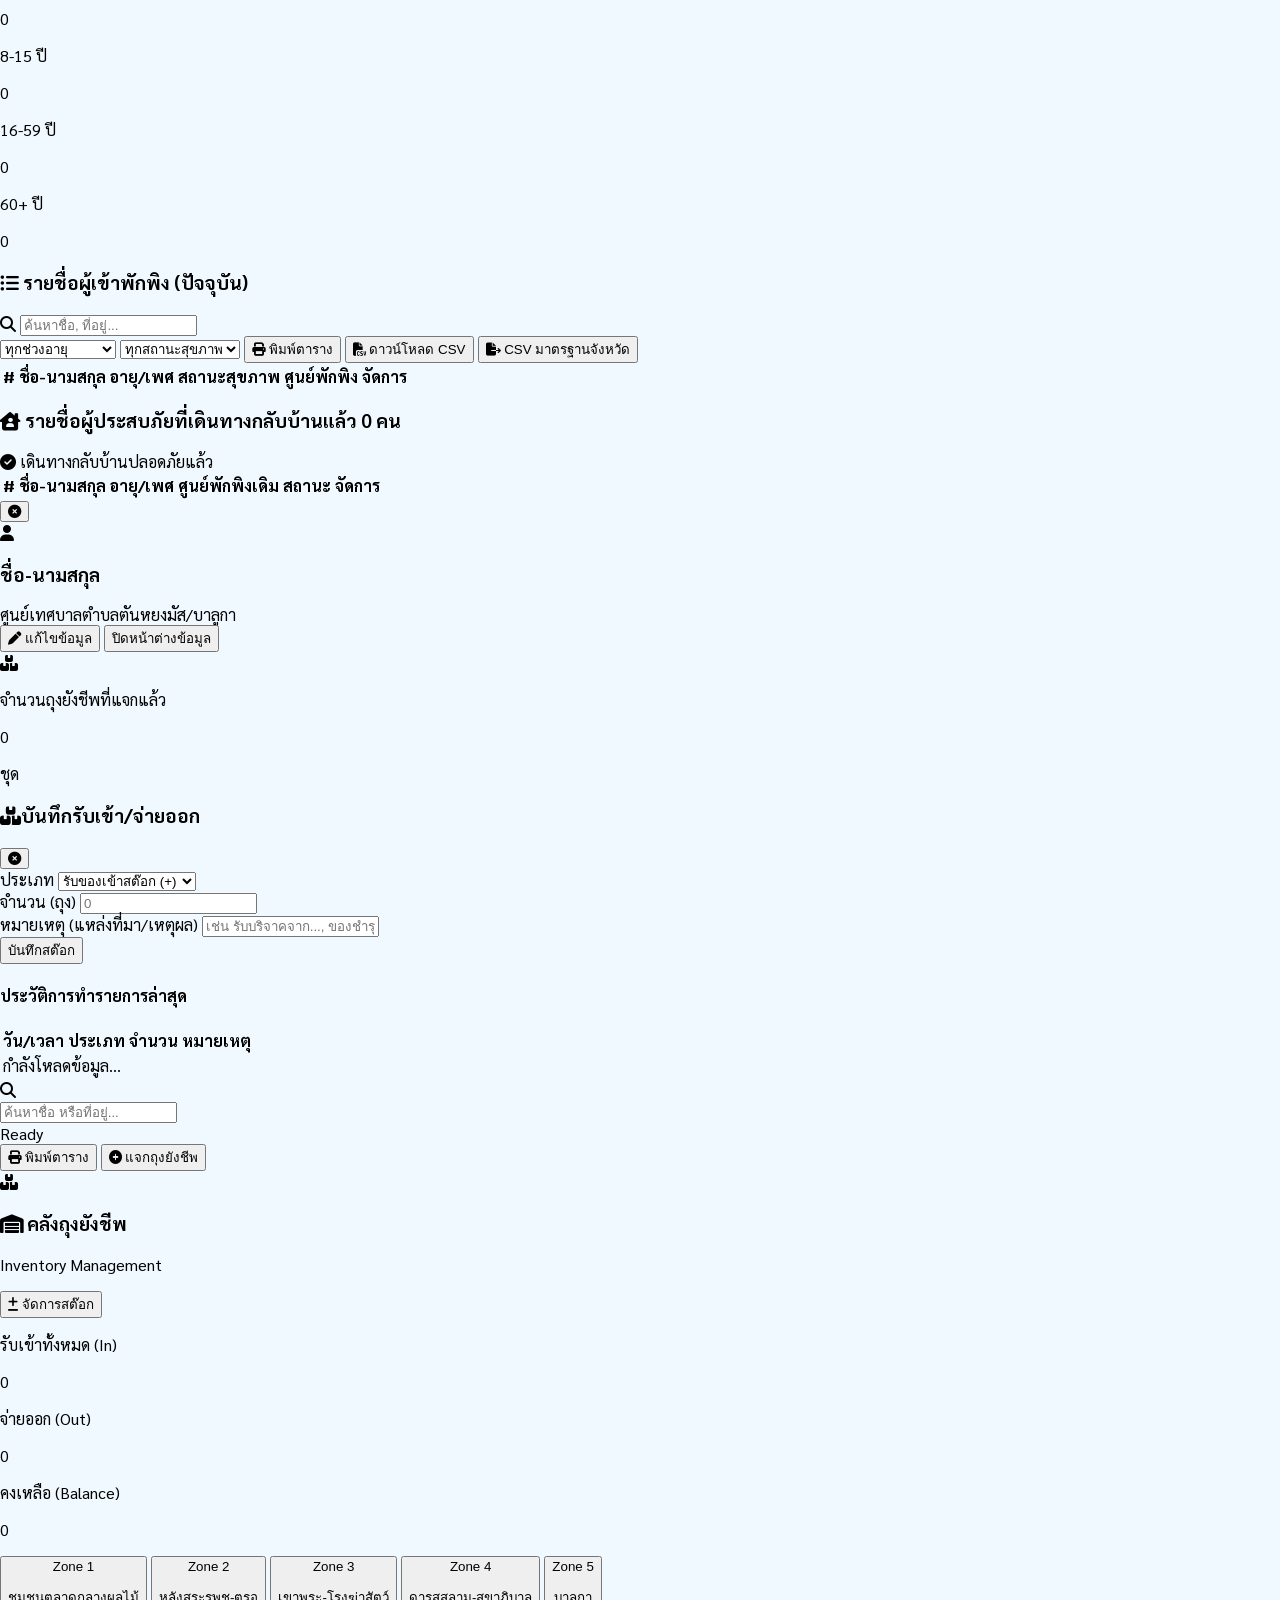
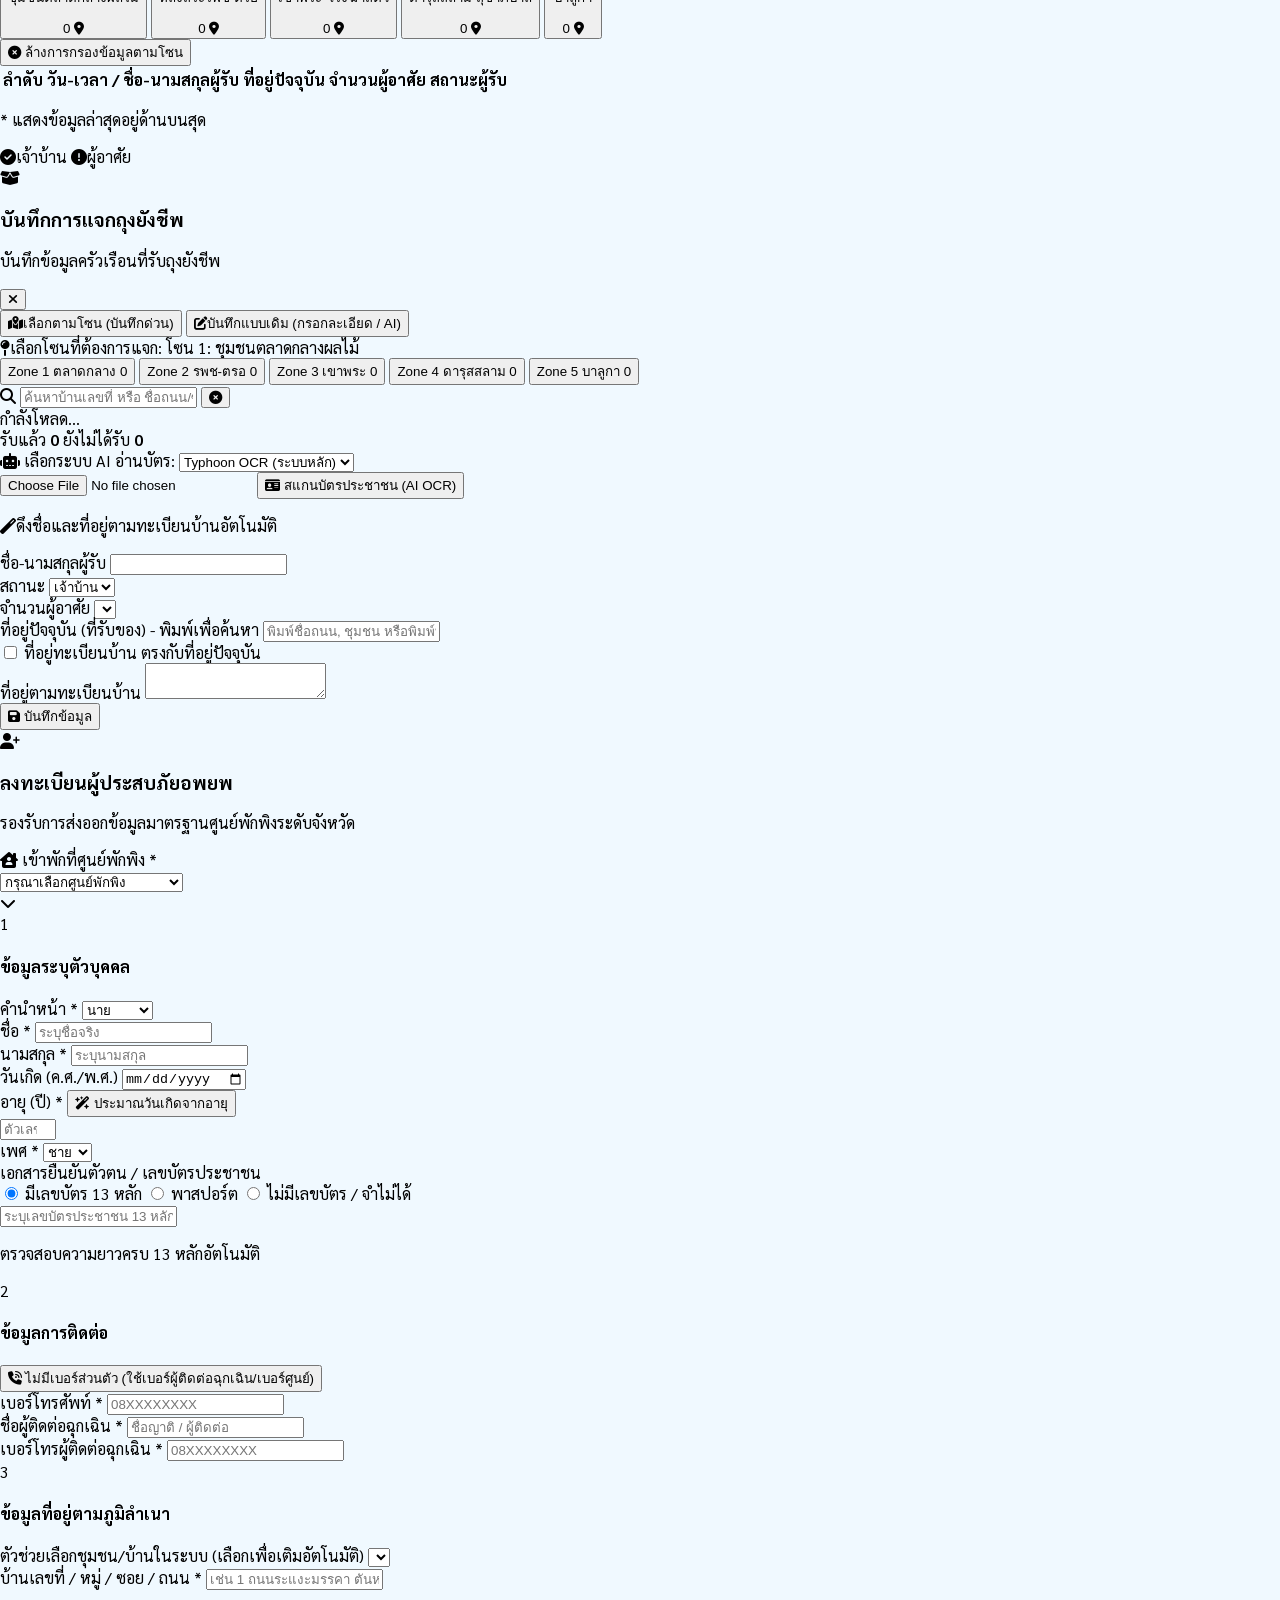
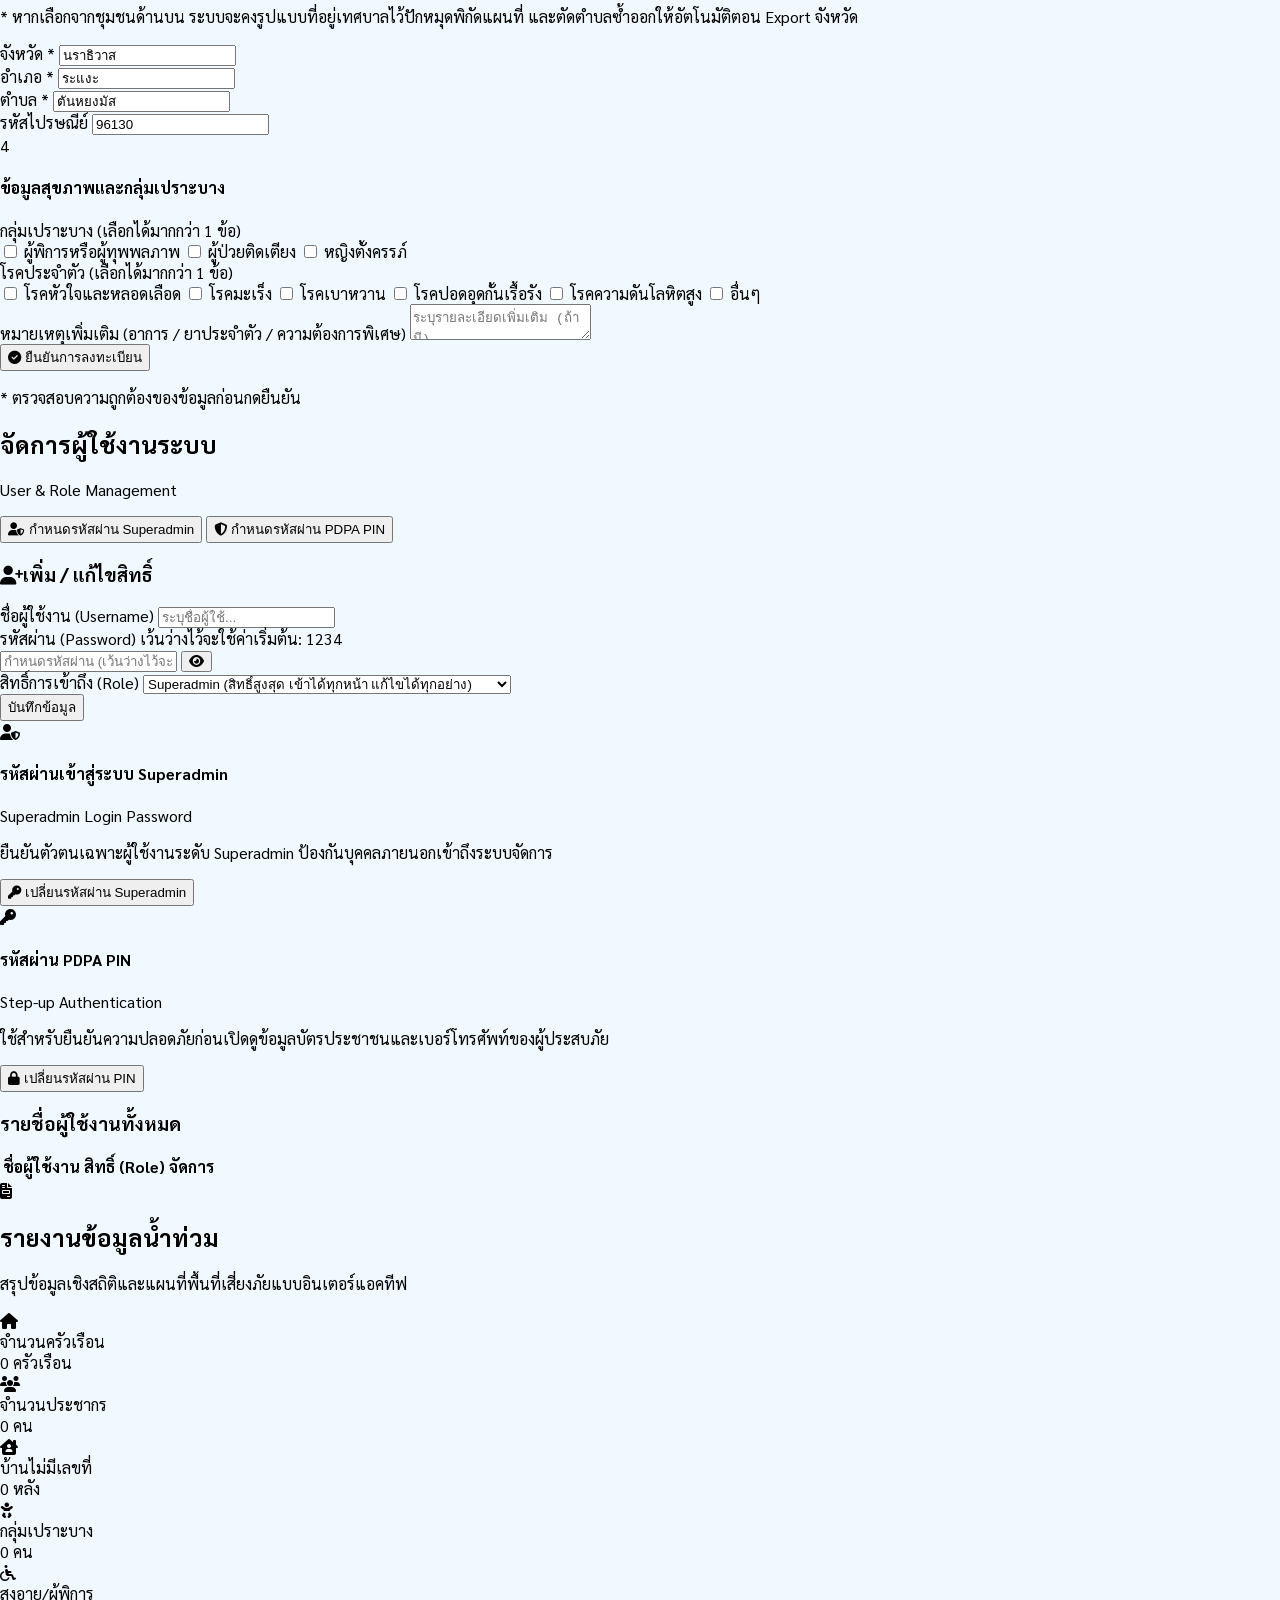
==== commit eb27694d: "feat: add LINE reply status badges and ThaiWater rainfall card for public/LINE" ====
--- a/index.html
+++ b/index.html
@@ -940,6 +940,7 @@
                                 <!-- ปุ่มปกติ (Outline เขียว) -->
                                 <button onclick="sendMessagingAPI('normal')"
                                     class="group flex flex-col items-center justify-center gap-2 py-3 border-2 border-green-500 text-green-600 rounded-2xl transition-all duration-300 hover:bg-green-500 hover:text-white hover:shadow-[0_0_15px_rgba(34,197,94,0.3)] active:scale-95 bg-transparent overflow-hidden relative">
+                                    <span id="lineBadge_normal" class="hidden absolute top-1.5 right-1.5 z-20"></span>
                                     <div
                                         class="absolute inset-0 bg-green-500/5 group-hover:bg-transparent transition-colors">
                                     </div>
@@ -952,6 +953,7 @@
                                 <!-- ปุ่มเฝ้าระวัง (Outline ส้ม) -->
                                 <button onclick="sendMessagingAPI('warning')"
                                     class="group flex flex-col items-center justify-center gap-2 py-3 border-2 border-amber-500 text-amber-600 rounded-2xl transition-all duration-300 hover:bg-amber-500 hover:text-white hover:shadow-[0_0_15px_rgba(245,158,11,0.3)] active:scale-95 bg-transparent overflow-hidden relative">
+                                    <span id="lineBadge_warning" class="hidden absolute top-1.5 right-1.5 z-20"></span>
                                     <div
                                         class="absolute inset-0 bg-amber-500/5 group-hover:bg-transparent transition-colors">
                                     </div>
@@ -964,6 +966,7 @@
                                 <!-- ปุ่มวิกฤต (Outline แดง) -->
                                 <button onclick="sendMessagingAPI('danger')"
                                     class="group flex flex-col items-center justify-center gap-2 py-3 border-2 border-red-600 text-red-600 rounded-2xl transition-all duration-300 hover:bg-red-600 hover:text-white hover:shadow-[0_0_20px_rgba(220,38,38,0.4)] active:scale-95 bg-transparent overflow-hidden relative">
+                                    <span id="lineBadge_danger" class="hidden absolute top-1.5 right-1.5 z-20"></span>
                                     <div
                                         class="absolute inset-0 bg-red-600/5 group-hover:bg-transparent transition-colors">
                                     </div>
@@ -988,6 +991,7 @@
                                         </div>
                                     </div>
                                     <div class="flex items-center gap-2 relative z-10 shrink-0">
+                                        <span id="lineBadge_news" class="hidden"></span>
                                         <span class="hidden sm:inline-flex text-[9px] font-bold px-2 py-0.5 rounded-full bg-sky-100 text-sky-700 group-hover:bg-white/20 group-hover:text-white transition-colors">
                                             <i class="fab fa-google-drive mr-1"></i>เก็บบน Drive
                                         </span>
@@ -1000,8 +1004,12 @@
                                 <span class="flex items-center gap-1.5 font-black">
                                     <code class="px-2 py-0.5 rounded bg-white border border-emerald-200 text-emerald-700">แจ้งเตือน</code>
                                     <code class="px-2 py-0.5 rounded bg-white border border-sky-200 text-sky-700">ประกาศข่าวสาร</code>
+                                    <button type="button" onclick="fetchLineReplyStatus(true)" class="px-1.5 py-0.5 rounded bg-white border border-slate-200 text-slate-600 hover:text-blue-600 transition" title="รีเฟรชสถานะล่าสุด">
+                                        <i class="fas fa-sync-alt text-[9px]"></i>
+                                    </button>
                                 </span>
                             </div>
+                            <div id="lineReplyStatusSummary" class="mt-2 grid grid-cols-1 sm:grid-cols-2 gap-2 relative z-10"></div>
                         </div>
                         <div class="grid grid-cols-1 md:grid-cols-2 gap-4 mb-6">
 
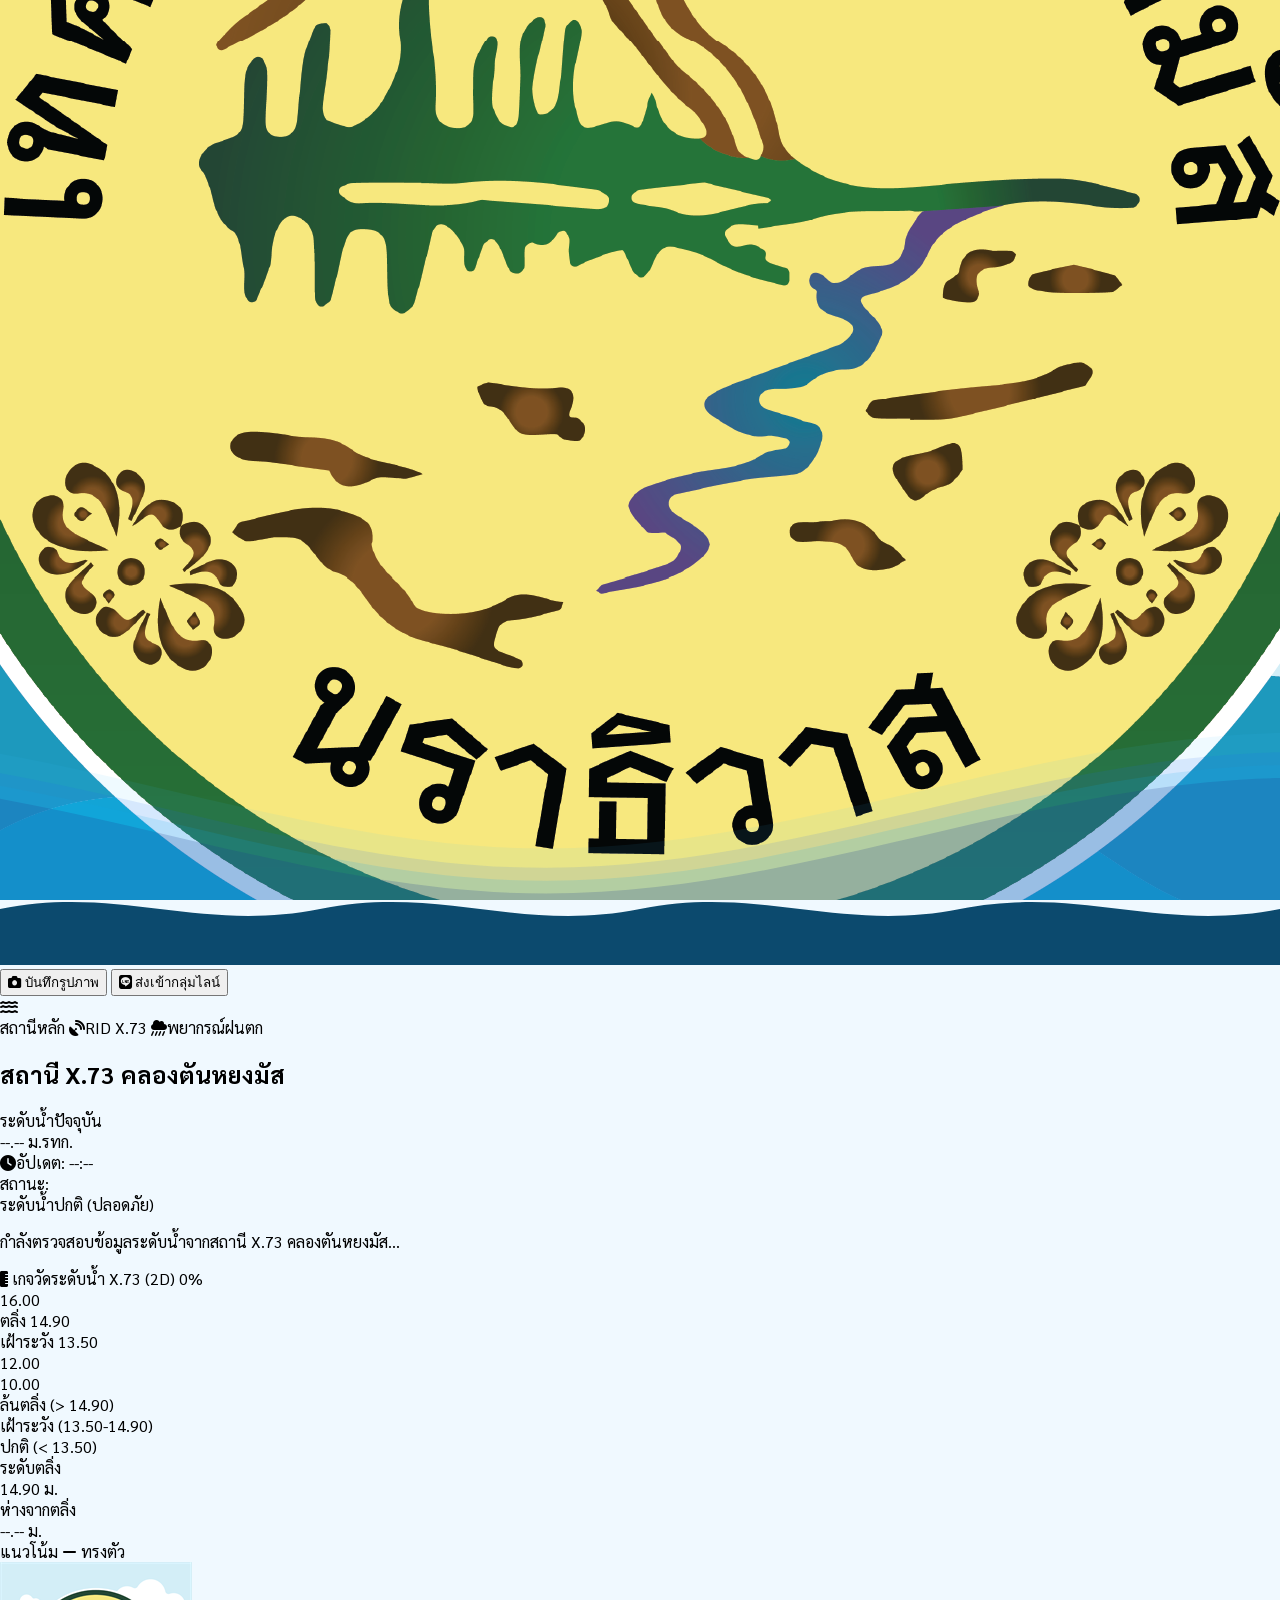
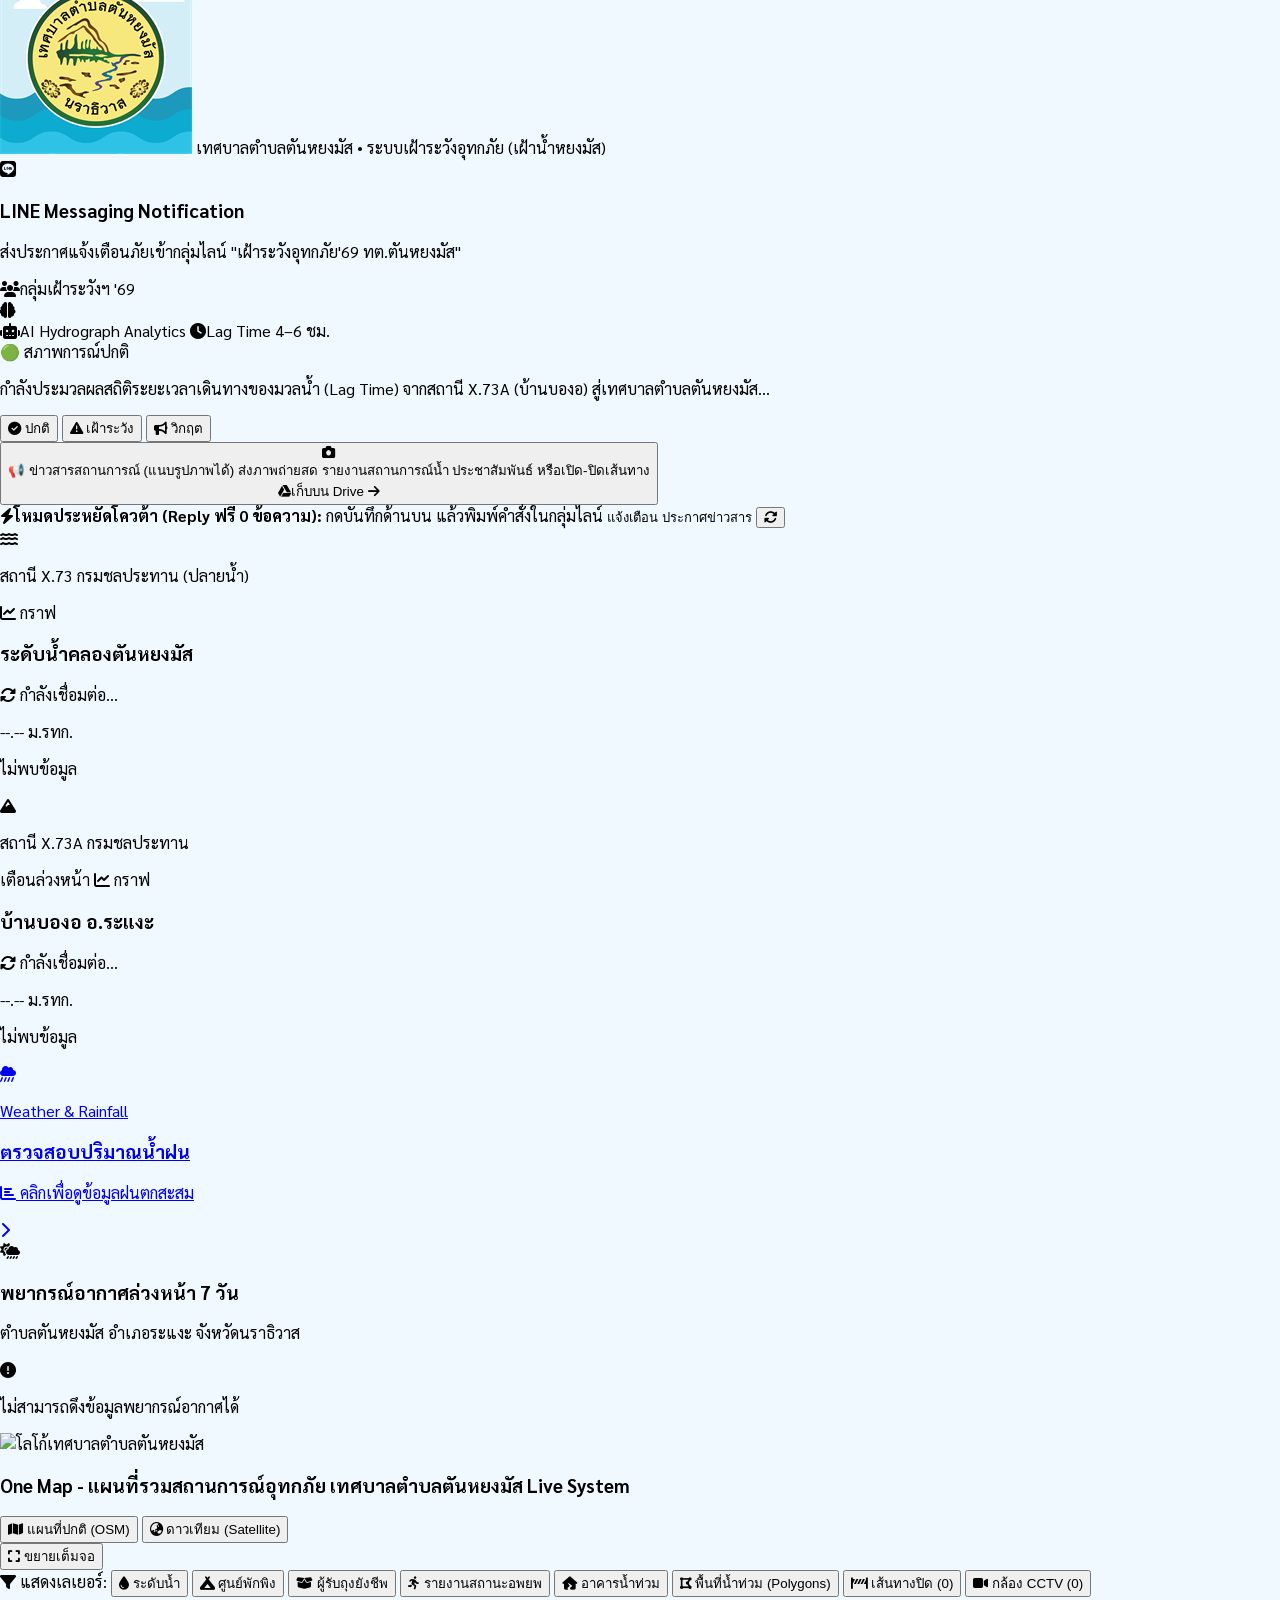
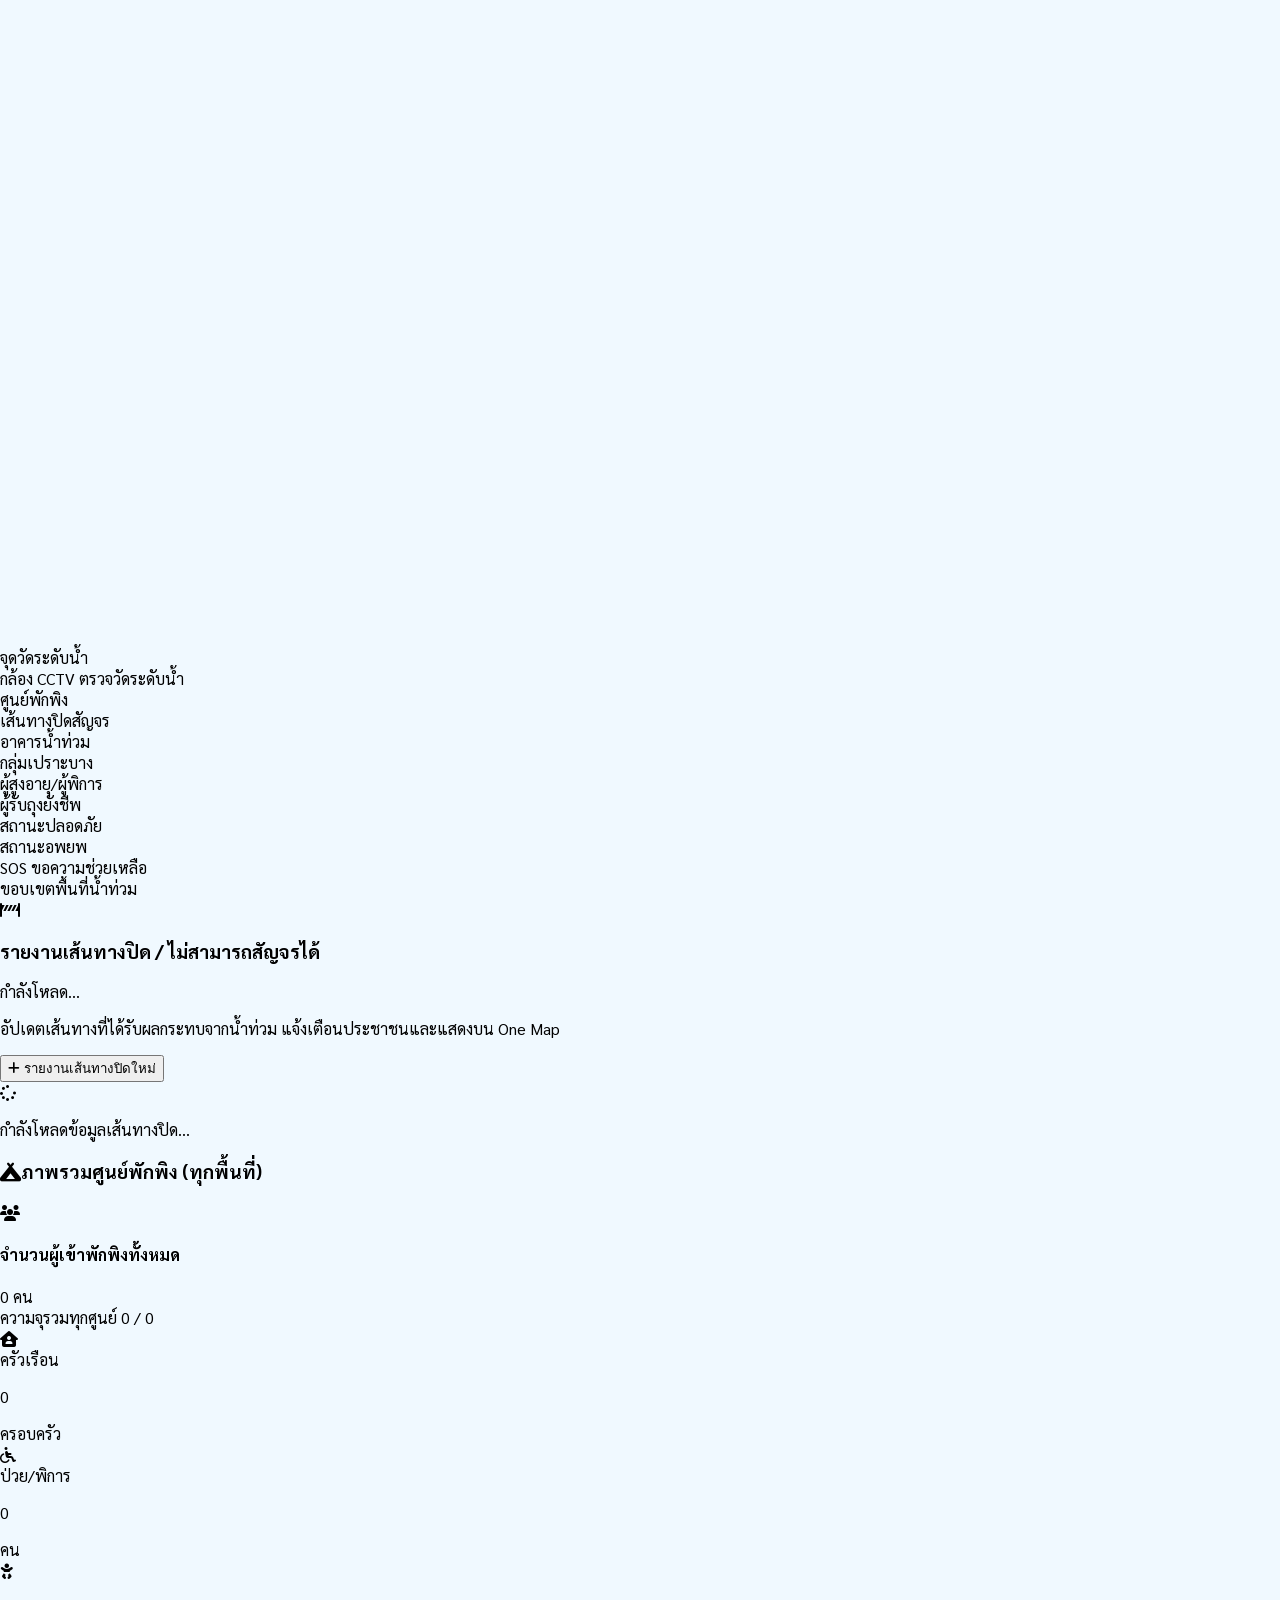
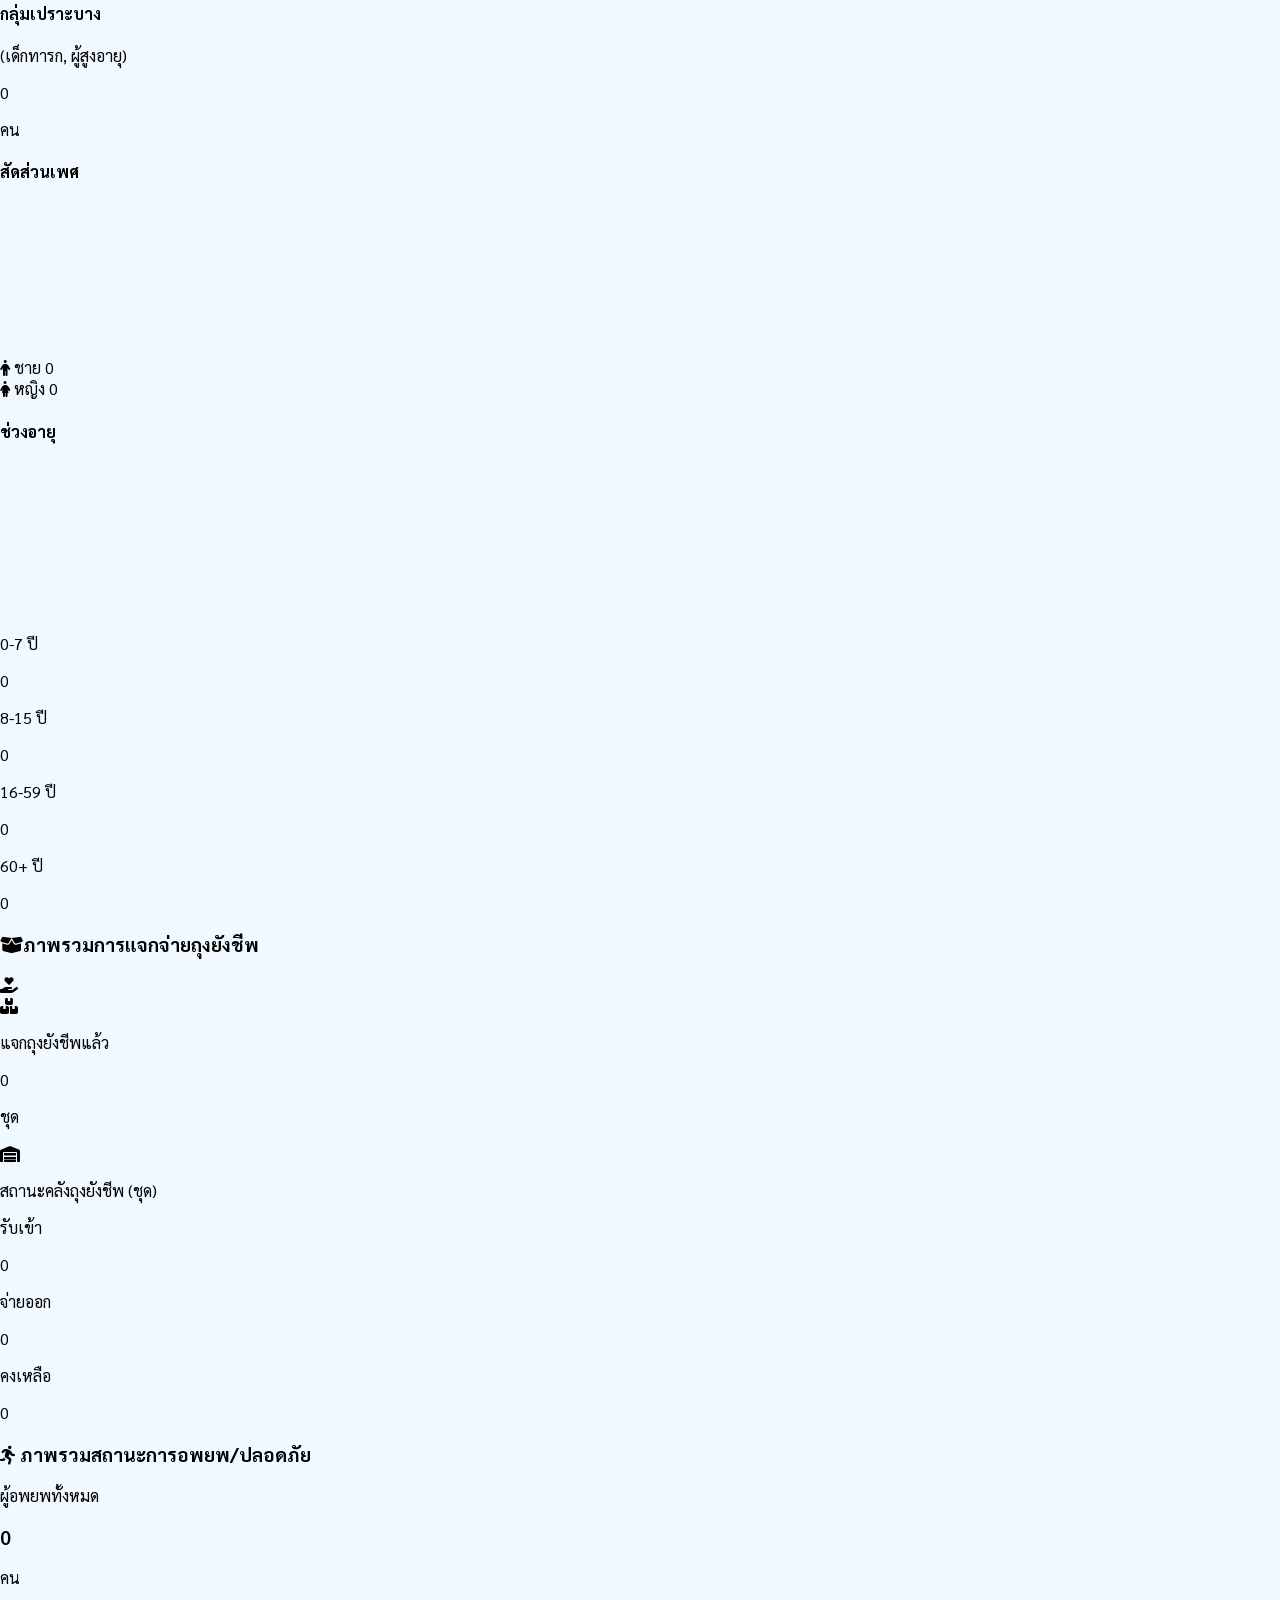
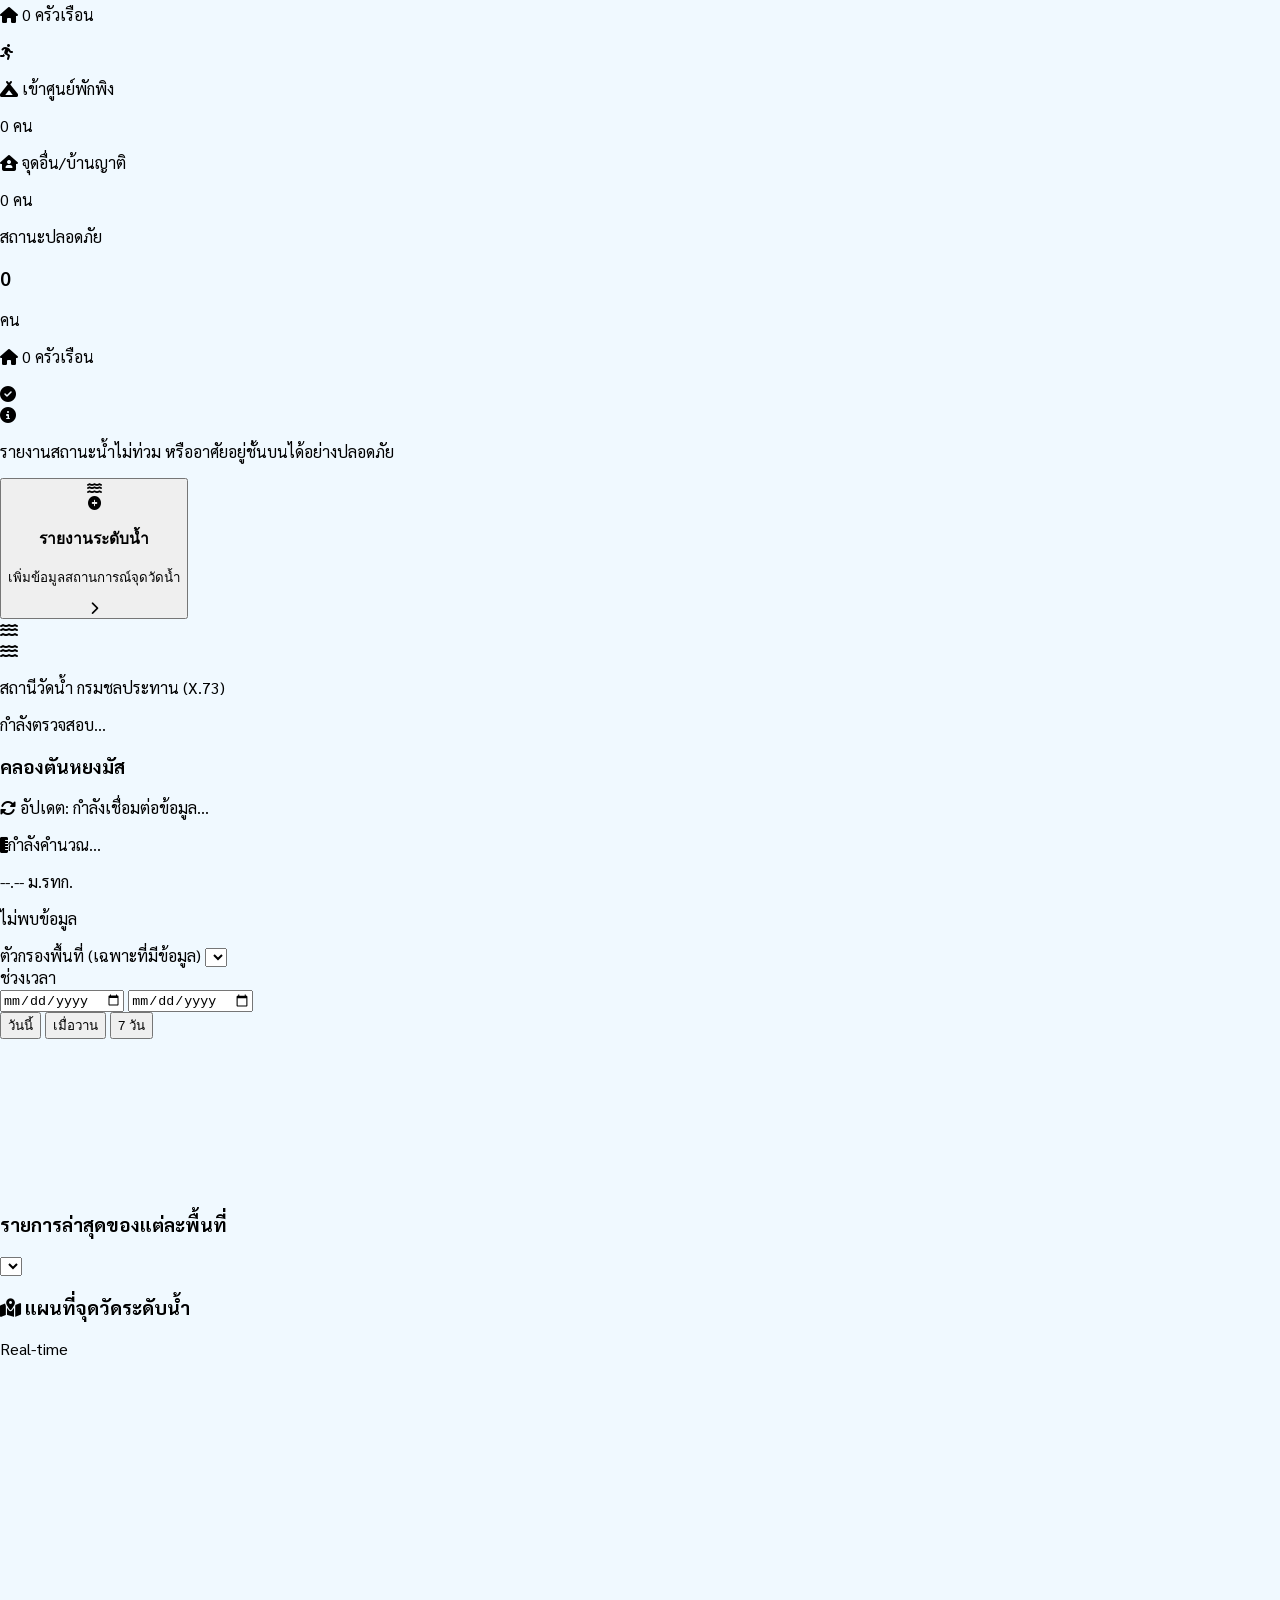
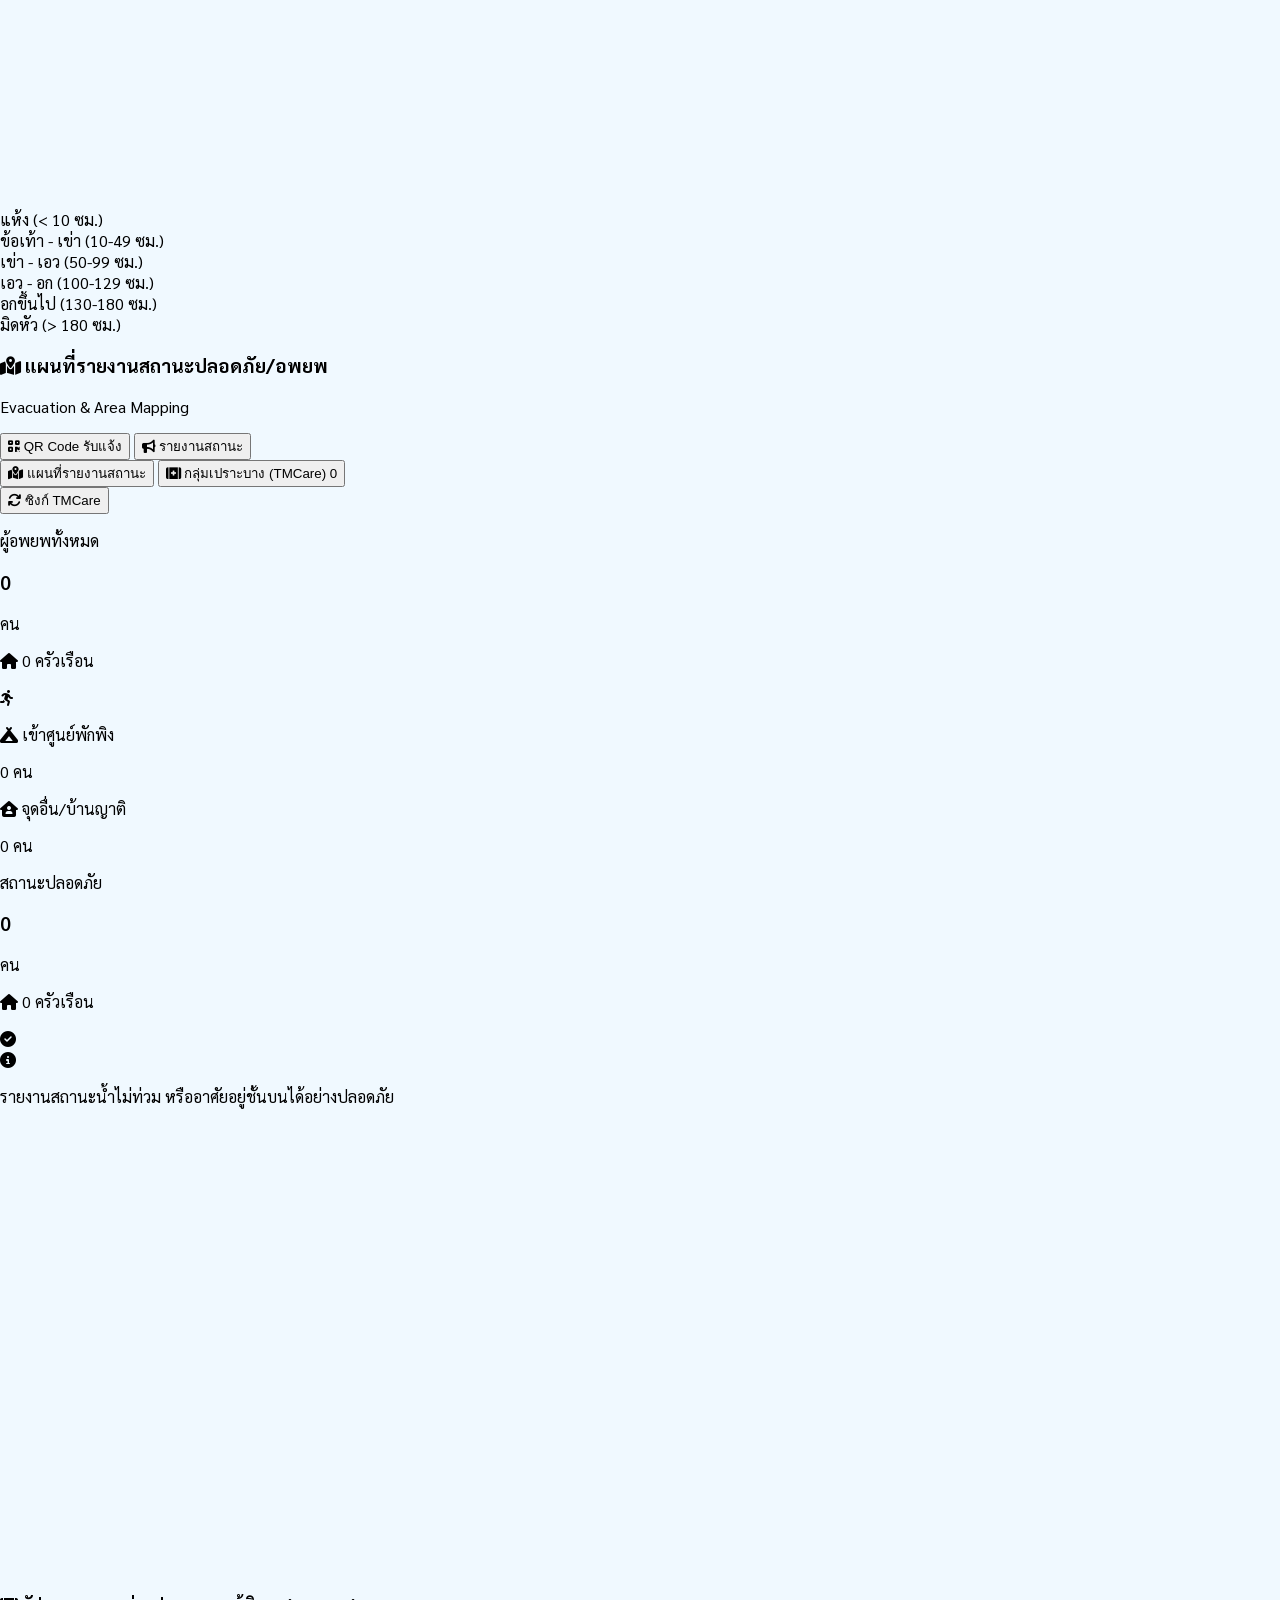
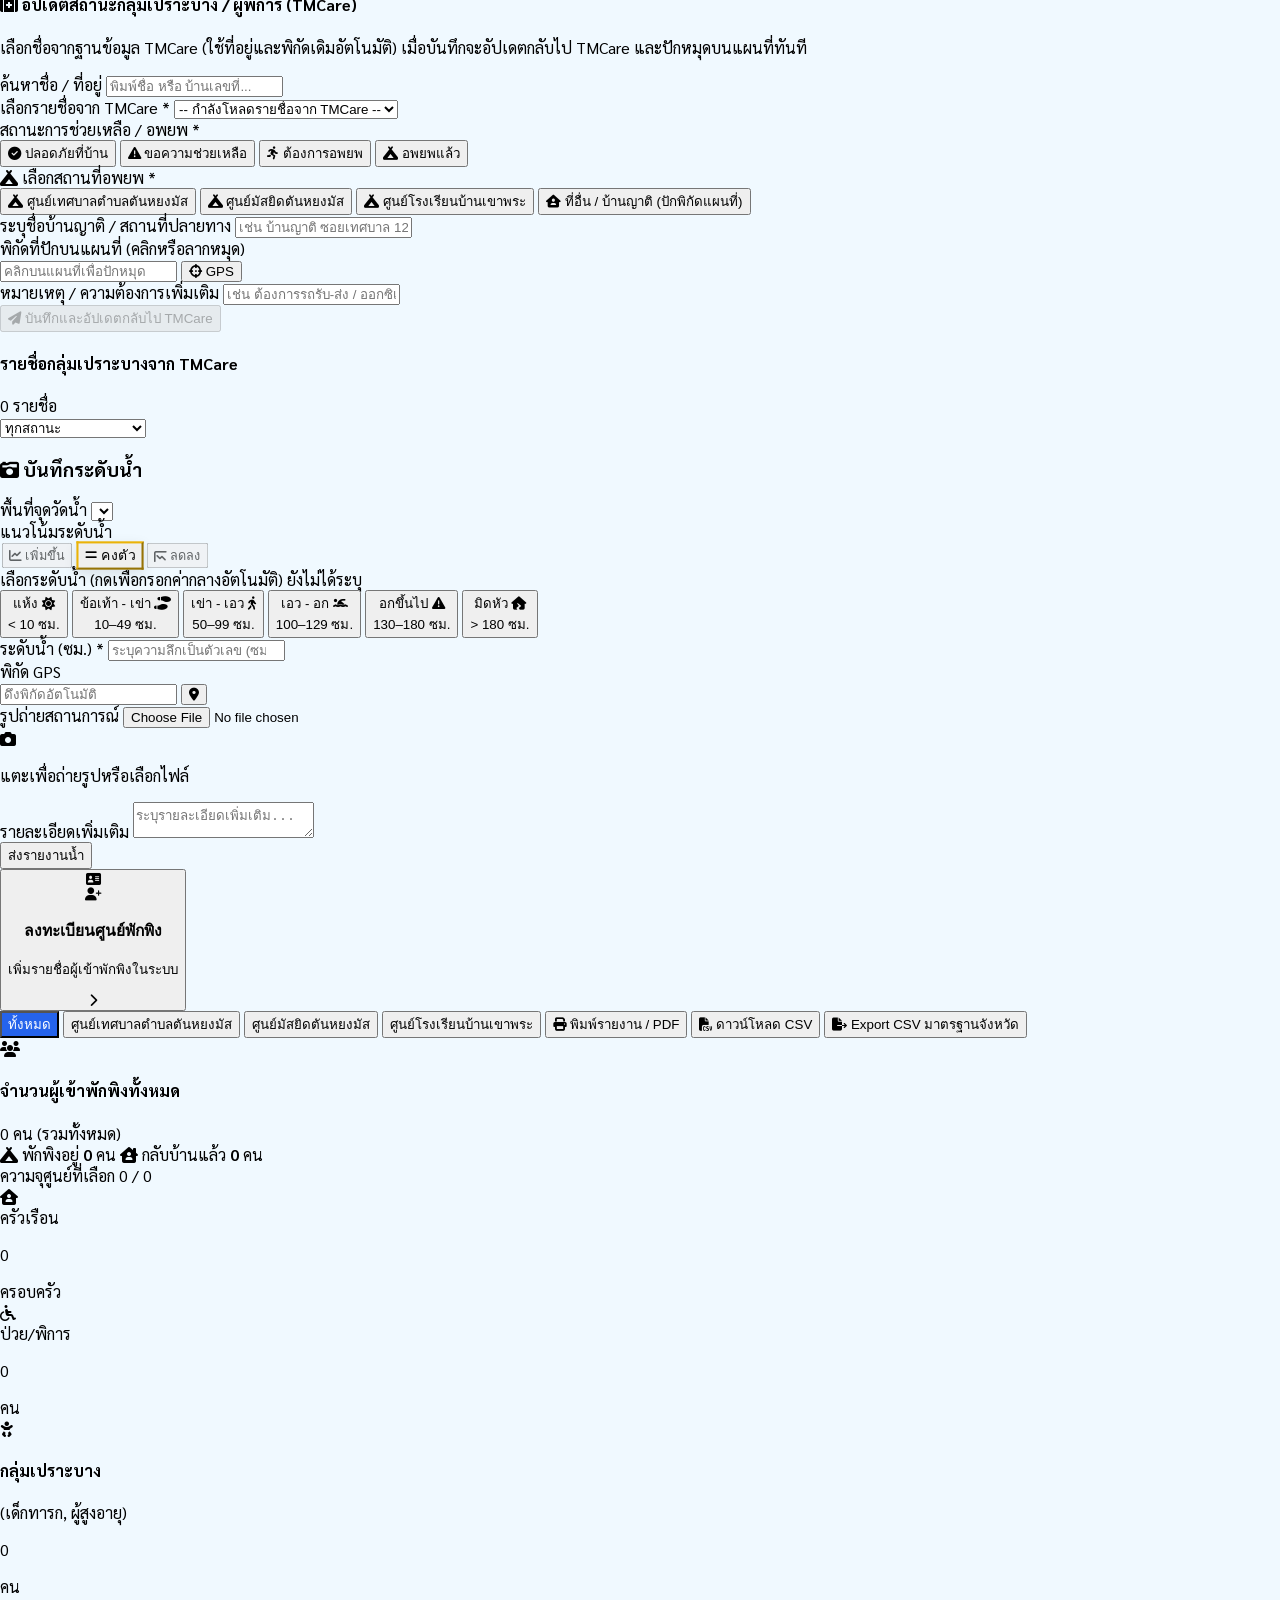
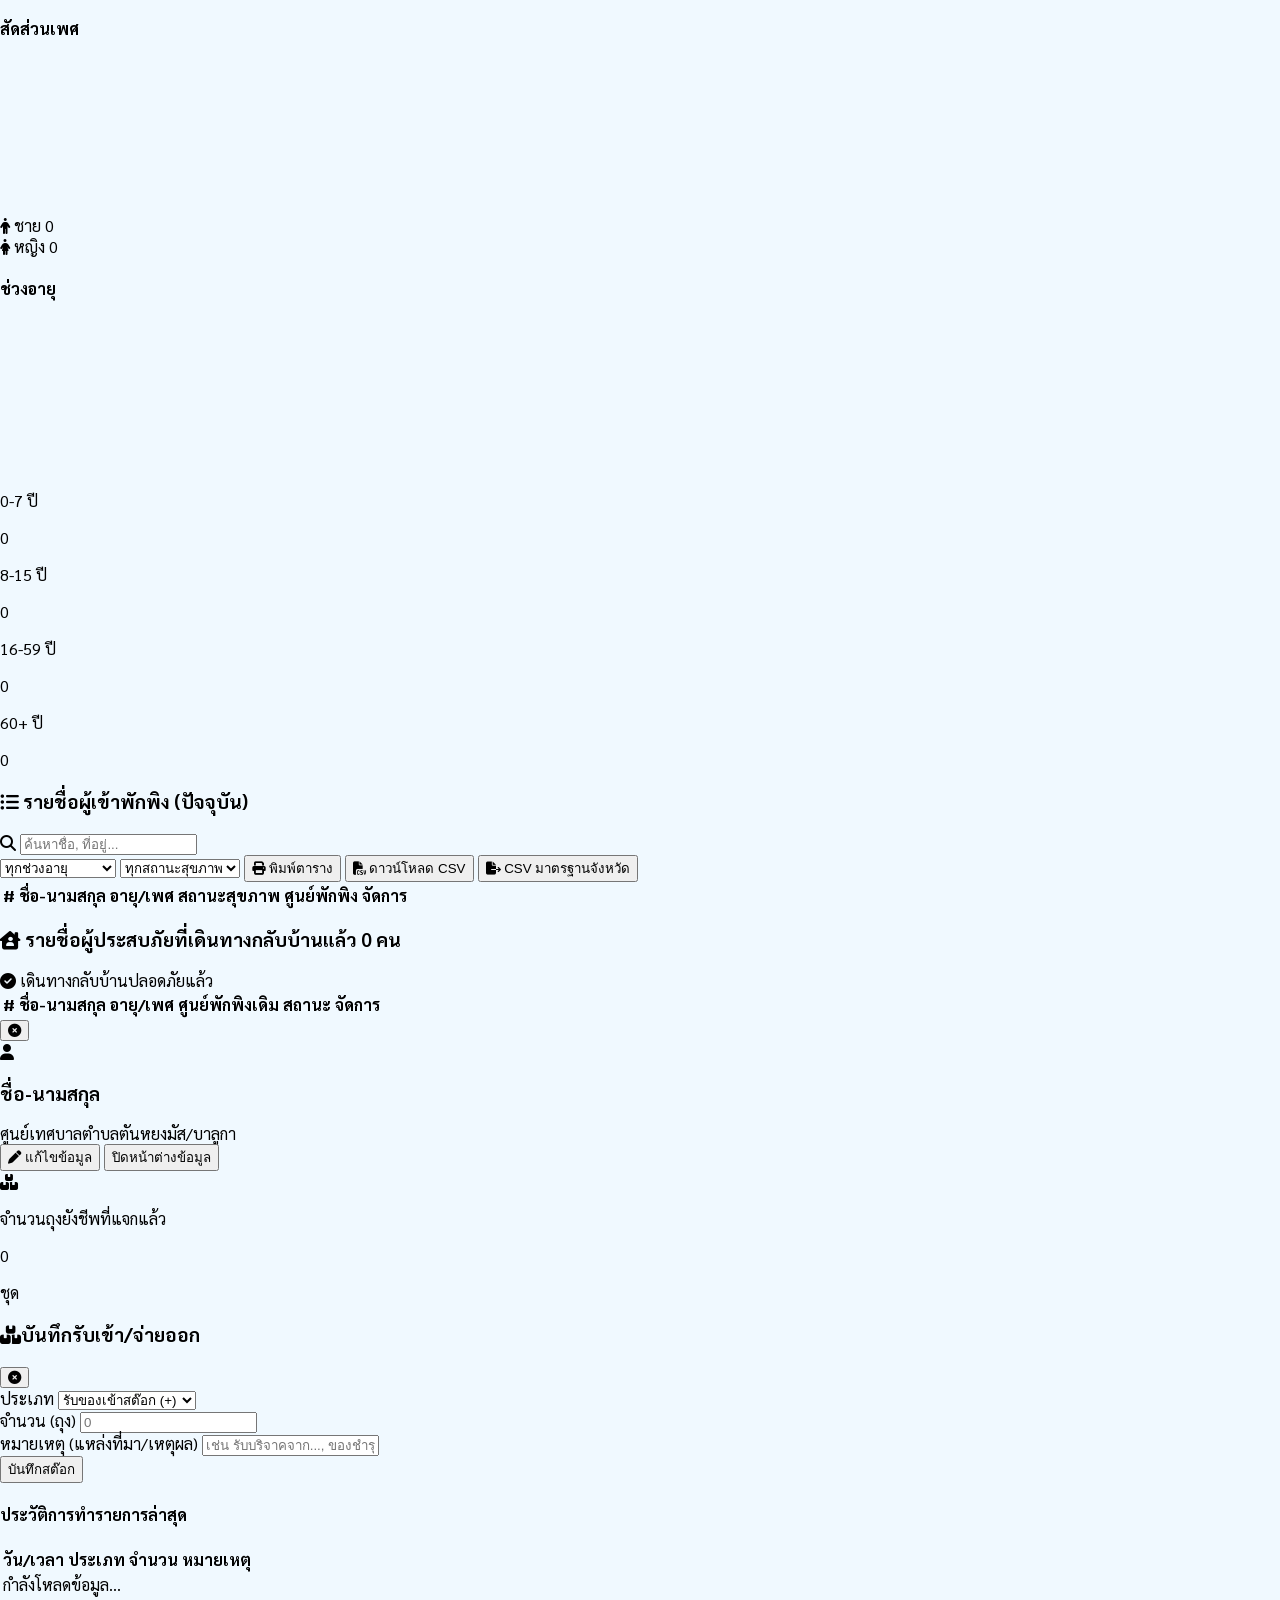
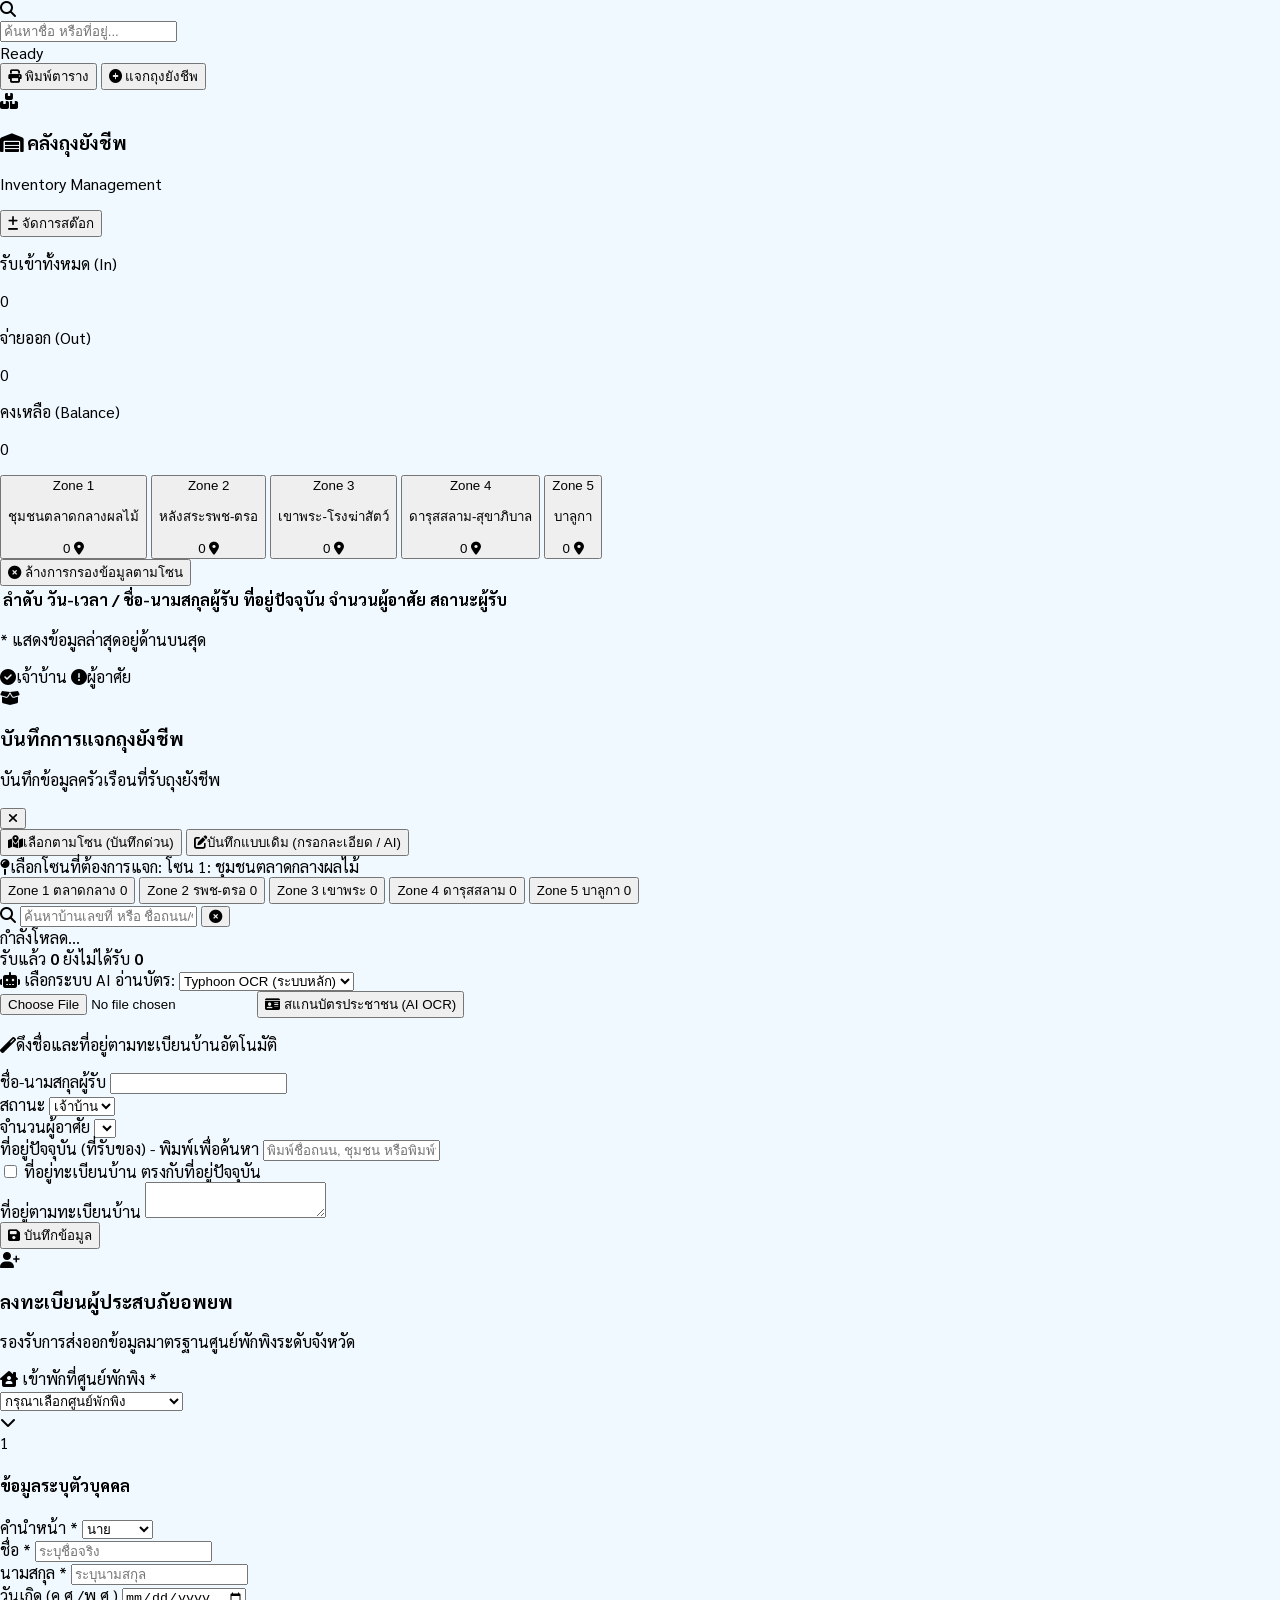
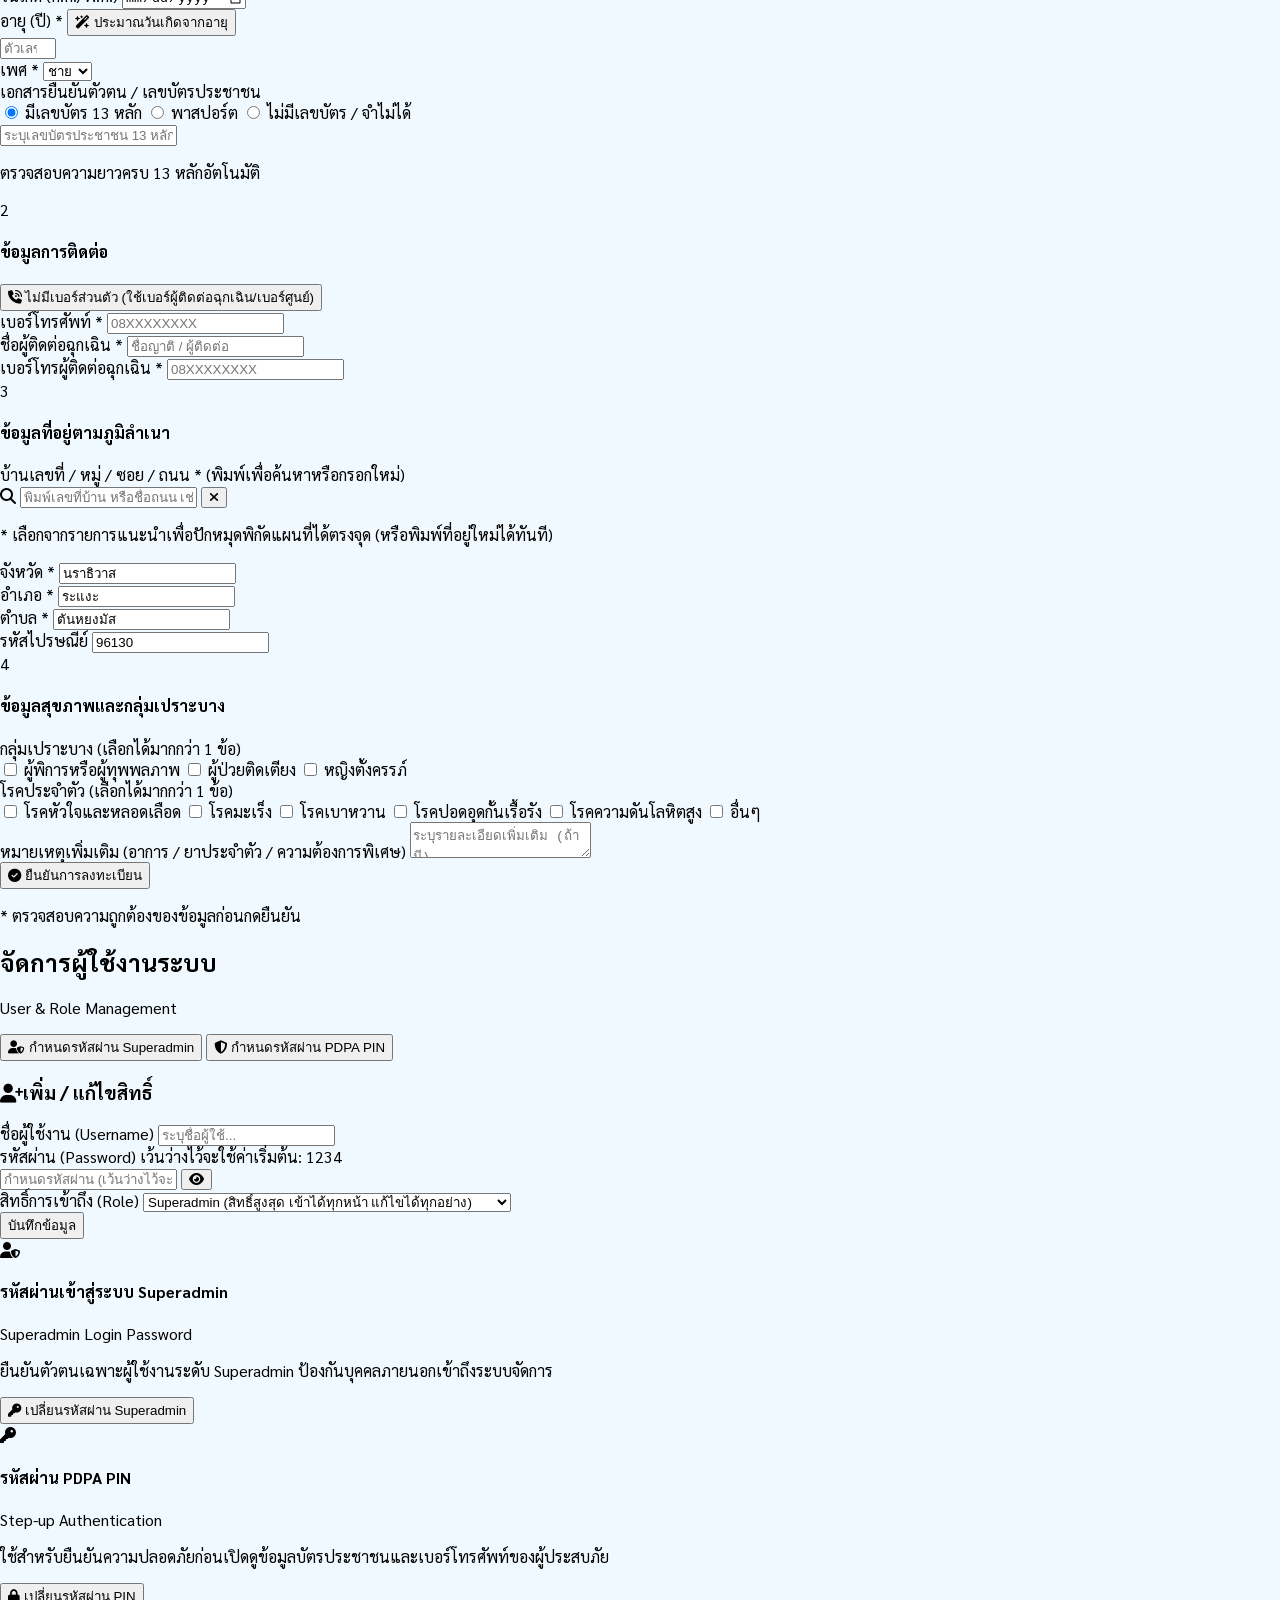
==== commit 3ca339f9: "feat: integrate TMCare EMS & disaster statuses across Flood Report, Evacuation tab, One Map, and Bel" ====
--- a/index.html
+++ b/index.html
@@ -2083,20 +2083,41 @@
                                 </p>
                             </div>
 
-                            <div class="flex gap-2">
+                            <div class="grid grid-cols-2 sm:flex gap-2 w-full md:w-auto">
                                 <!-- 🌟 เพิ่มปุ่ม QR Code ตรงนี้ -->
                                 <button onclick="showQRCode()"
-                                    class="w-full md:w-auto justify-center bg-indigo-50 hover:bg-indigo-100 text-indigo-600 px-4 py-2.5 rounded-xl text-xs font-bold shadow-sm transition-all active:scale-95 flex items-center border border-indigo-100">
-                                    <i class="fas fa-qrcode mr-2 text-sm"></i> QR Code รับแจ้ง
+                                    class="w-full sm:w-auto justify-center bg-indigo-50 hover:bg-indigo-100 text-indigo-600 px-3 sm:px-4 py-2.5 rounded-xl text-xs font-bold shadow-sm transition-all active:scale-95 flex items-center border border-indigo-100">
+                                    <i class="fas fa-qrcode mr-1.5 sm:mr-2 text-sm"></i> QR Code รับแจ้ง
                                 </button>
 
                                 <button onclick="promptSafetyCheck()"
-                                    class="w-full md:w-auto justify-center bg-orange-500 hover:bg-orange-600 text-white px-5 py-2.5 rounded-xl text-xs font-bold shadow-md shadow-orange-200 transition-all active:scale-95 flex items-center">
-                                    <i class="fas fa-bullhorn mr-2"></i> รายงานสถานะ
+                                    class="w-full sm:w-auto justify-center bg-orange-500 hover:bg-orange-600 text-white px-3 sm:px-5 py-2.5 rounded-xl text-xs font-bold shadow-md shadow-orange-200 transition-all active:scale-95 flex items-center">
+                                    <i class="fas fa-bullhorn mr-1.5 sm:mr-2"></i> รายงานสถานะ
                                 </button>
                             </div>
                         </div>
 
+                        <!-- แถบแท็บสลับ: รายงานสถานะทั่วไป (แผนที่รวม) vs อัปเดตสถานะ TMCare -->
+                        <div class="flex flex-col sm:flex-row sm:items-center justify-between gap-2 mb-4 bg-slate-50 p-1.5 rounded-2xl border border-slate-200/80">
+                            <div class="grid grid-cols-2 sm:flex items-center gap-1.5 w-full sm:w-auto">
+                                <button type="button" id="btnEvacTabGeneral" onclick="switchEvacuationTab('general')"
+                                    class="px-3 sm:px-4 py-2.5 rounded-xl text-[11px] sm:text-xs font-black transition-all flex items-center justify-center gap-1.5 bg-blue-600 text-white shadow-sm">
+                                    <i class="fas fa-map-location-dot"></i> <span class="truncate">แผนที่รายงานสถานะ</span>
+                                </button>
+                                <button type="button" id="btnEvacTabTMCare" onclick="switchEvacuationTab('tmcare')"
+                                    class="px-3 sm:px-4 py-2.5 rounded-xl text-[11px] sm:text-xs font-bold transition-all flex items-center justify-center gap-1.5 text-rose-700 bg-rose-50 hover:bg-rose-100 border border-rose-200">
+                                    <i class="fas fa-kit-medical"></i> <span class="truncate">กลุ่มเปราะบาง (TMCare)</span>
+                                    <span id="evacTMCareTabBadge" class="hidden px-1.5 py-0.5 rounded-full bg-rose-600 text-white text-[9px] font-black shrink-0">0</span>
+                                </button>
+                            </div>
+                            <button type="button" onclick="syncTMCareDataManual()"
+                                class="w-full sm:w-auto justify-center px-3 py-2 rounded-xl bg-white hover:bg-rose-50 text-rose-700 border border-slate-200 text-[11px] font-bold transition flex items-center gap-1.5 shrink-0">
+                                <i class="fas fa-arrows-rotate"></i> ซิงก์ TMCare
+                            </button>
+                        </div>
+
+                        <!-- แท็บ 1: รายงานสถานะทั่วไป + แผนที่รวม (แสดงหมุด TMCare ด้วย) -->
+                        <div id="evacTabGeneralPanel">
                         <!-- 🌟 แผงแดชบอร์ดสรุปสถานการณ์อพยพ (ดีไซน์ใหม่) -->
                         <div class="grid grid-cols-1 md:grid-cols-2 gap-4 mb-6">
 
@@ -2193,6 +2214,158 @@
                         <!-- 🌟 แก้ไข 2: นำ !h- ออก แล้วใช้ lg:h-[700px] พร้อมเติม shrink-0 เพื่อป้องกันไม่ให้แผนที่โดนบีบ -->
                         <div id="evacMap"
                             class="w-full h-[400px] md:h-[500px] lg:h-[600px] shrink-0 rounded-2xl z-10 border-2 border-slate-100 bg-slate-50 relative overflow-hidden">
+                        </div>
+                        </div>
+
+                        <!-- แท็บ 2: อัปเดตสถานะผู้พิการ / กลุ่มเปราะบาง (ซิงก์ 2 ทางกับ TMCare) -->
+                        <div id="evacTabTMCarePanel" class="hidden space-y-5">
+                            <!-- ฟอร์มเลือกชื่อและอัปเดตสถานะกลับไป TMCare -->
+                            <form onsubmit="submitEvacTMCareStatusUpdate(event)" class="p-4 md:p-5 rounded-3xl bg-slate-50 border border-slate-200/80 space-y-4">
+                                <div class="flex flex-wrap items-center justify-between gap-2">
+                                    <div>
+                                        <h4 class="text-sm font-black text-rose-700 flex items-center gap-1.5">
+                                            <i class="fas fa-kit-medical"></i> อัปเดตสถานะกลุ่มเปราะบาง / ผู้พิการ (TMCare)
+                                        </h4>
+                                        <p class="text-[11px] text-slate-500">เลือกชื่อจากฐานข้อมูล TMCare (ใช้ที่อยู่และพิกัดเดิมอัตโนมัติ) เมื่อบันทึกจะอัปเดตกลับไป TMCare และปักหมุดบนแผนที่ทันที</p>
+                                    </div>
+                                </div>
+
+                                <div class="grid grid-cols-1 md:grid-cols-3 gap-3">
+                                    <div>
+                                        <label class="block text-[11px] font-bold text-slate-600 mb-1">ค้นหาชื่อ / ที่อยู่</label>
+                                        <input type="text" id="evacTMCareSearch" oninput="renderEvacTMCareTab()"
+                                            class="w-full p-2.5 rounded-xl bg-white border border-slate-200 text-xs font-bold text-slate-700 outline-none focus:border-rose-400"
+                                            placeholder="พิมพ์ชื่อ หรือ บ้านเลขที่...">
+                                    </div>
+                                    <div class="md:col-span-2">
+                                        <label class="block text-[11px] font-bold text-slate-600 mb-1">เลือกรายชื่อจาก TMCare *</label>
+                                        <select id="evacTMCareSelect" onchange="onSelectEvacTMCareBeneficiary(this.value)" required
+                                            class="w-full p-2.5 rounded-xl bg-white border border-slate-200 text-xs font-bold text-slate-800 outline-none focus:border-rose-400">
+                                            <option value="">-- กำลังโหลดรายชื่อจาก TMCare --</option>
+                                        </select>
+                                    </div>
+                                </div>
+
+                                <!-- กล่องแสดงที่อยู่และพิกัดอัตโนมัติของชื่อที่เลือก -->
+                                <div id="evacTMCareSelectedInfo" class="hidden p-3.5 rounded-2xl bg-white border border-rose-200/80 shadow-xs"></div>
+
+                                <!-- ปุ่มเลือกสถานะการช่วยเหลือ / อพยพ 4 สถานะ (แทน Dropdown) -->
+                                <div class="space-y-2">
+                                    <label class="block text-[11px] font-bold text-slate-600">สถานะการช่วยเหลือ / อพยพ *</label>
+                                    <input type="hidden" id="evacTMCareStatusSelect" value="safe_at_home">
+                                    <div id="evacTMCareStatusBtnGrid" class="grid grid-cols-2 sm:grid-cols-4 gap-2">
+                                        <button type="button" data-tmcare-status="safe_at_home" onclick="selectEvacTMCareStatus('safe_at_home')"
+                                            class="tmcare-status-btn p-3 rounded-2xl border-2 border-emerald-500 bg-emerald-50 text-emerald-700 text-xs font-black transition-all flex flex-col items-center justify-center gap-1 shadow-xs active:scale-95">
+                                            <i class="fas fa-check-circle text-base"></i>
+                                            <span>ปลอดภัยที่บ้าน</span>
+                                        </button>
+                                        <button type="button" data-tmcare-status="need_help" onclick="selectEvacTMCareStatus('need_help')"
+                                            class="tmcare-status-btn p-3 rounded-2xl border-2 border-slate-200 bg-white text-slate-600 hover:border-rose-300 text-xs font-bold transition-all flex flex-col items-center justify-center gap-1 active:scale-95">
+                                            <i class="fas fa-triangle-exclamation text-base text-rose-500"></i>
+                                            <span>ขอความช่วยเหลือ</span>
+                                        </button>
+                                        <button type="button" data-tmcare-status="need_evacuation" onclick="selectEvacTMCareStatus('need_evacuation')"
+                                            class="tmcare-status-btn p-3 rounded-2xl border-2 border-slate-200 bg-white text-slate-600 hover:border-orange-300 text-xs font-bold transition-all flex flex-col items-center justify-center gap-1 active:scale-95">
+                                            <i class="fas fa-person-running text-base text-orange-500"></i>
+                                            <span>ต้องการอพยพ</span>
+                                        </button>
+                                        <button type="button" data-tmcare-status="evacuated" onclick="selectEvacTMCareStatus('evacuated')"
+                                            class="tmcare-status-btn p-3 rounded-2xl border-2 border-slate-200 bg-white text-slate-600 hover:border-blue-300 text-xs font-bold transition-all flex flex-col items-center justify-center gap-1 active:scale-95">
+                                            <i class="fas fa-campground text-base text-blue-500"></i>
+                                            <span>อพยพแล้ว</span>
+                                        </button>
+                                    </div>
+                                </div>
+
+                                <!-- กล่องเลือกศูนย์พักพิง / ที่อื่นหรือบ้านญาติ (แสดงเมื่อเลือก "อพยพแล้ว") -->
+                                <div id="evacTMCareDestinationBox" class="hidden p-3.5 rounded-2xl bg-blue-50/70 border border-blue-200/80 space-y-3">
+                                    <label class="block text-[11px] font-black text-blue-800">
+                                        <i class="fas fa-campground mr-1"></i> เลือกสถานที่อพยพ *
+                                    </label>
+                                    <input type="hidden" id="evacTMCareShelterInput" value="">
+                                    <div id="evacTMCareDestBtnGrid" class="grid grid-cols-1 sm:grid-cols-2 gap-2">
+                                        <button type="button" data-tmcare-dest="ศูนย์เทศบาลตำบลตันหยงมัส" onclick="selectEvacTMCareDestination('ศูนย์เทศบาลตำบลตันหยงมัส')"
+                                            class="tmcare-dest-btn p-2.5 rounded-xl border-2 border-slate-200 bg-white text-slate-700 text-xs font-bold text-left flex items-center gap-2 transition active:scale-98">
+                                            <i class="fas fa-campground text-pink-500 shrink-0"></i>
+                                            <span>ศูนย์เทศบาลตำบลตันหยงมัส</span>
+                                        </button>
+                                        <button type="button" data-tmcare-dest="ศูนย์มัสยิดตันหยงมัส" onclick="selectEvacTMCareDestination('ศูนย์มัสยิดตันหยงมัส')"
+                                            class="tmcare-dest-btn p-2.5 rounded-xl border-2 border-slate-200 bg-white text-slate-700 text-xs font-bold text-left flex items-center gap-2 transition active:scale-98">
+                                            <i class="fas fa-campground text-pink-500 shrink-0"></i>
+                                            <span>ศูนย์มัสยิดตันหยงมัส</span>
+                                        </button>
+                                        <button type="button" data-tmcare-dest="ศูนย์โรงเรียนบ้านเขาพระ" onclick="selectEvacTMCareDestination('ศูนย์โรงเรียนบ้านเขาพระ')"
+                                            class="tmcare-dest-btn p-2.5 rounded-xl border-2 border-slate-200 bg-white text-slate-700 text-xs font-bold text-left flex items-center gap-2 transition active:scale-98">
+                                            <i class="fas fa-campground text-pink-500 shrink-0"></i>
+                                            <span>ศูนย์โรงเรียนบ้านเขาพระ</span>
+                                        </button>
+                                        <button type="button" data-tmcare-dest="other" onclick="selectEvacTMCareDestination('other')"
+                                            class="tmcare-dest-btn p-2.5 rounded-xl border-2 border-slate-200 bg-white text-slate-700 text-xs font-bold text-left flex items-center gap-2 transition active:scale-98">
+                                            <i class="fas fa-house-user text-purple-500 shrink-0"></i>
+                                            <span>ที่อื่น / บ้านญาติ (ปักพิกัดแผนที่)</span>
+                                        </button>
+                                    </div>
+
+                                    <!-- Minimap ปักพิกัดกรณีเลือก "ที่อื่น / บ้านญาติ" -->
+                                    <div id="evacTMCareOtherMapBox" class="hidden pt-2 border-t border-blue-200/70 space-y-2.5">
+                                        <div class="grid grid-cols-1 sm:grid-cols-2 gap-2">
+                                            <div>
+                                                <label class="block text-[10px] font-bold text-slate-600 mb-1">ระบุชื่อบ้านญาติ / สถานที่ปลายทาง</label>
+                                                <input type="text" id="evacTMCareOtherPlaceInput"
+                                                    class="w-full p-2.5 rounded-xl bg-white border border-slate-200 text-xs font-bold text-slate-800 outline-none focus:border-purple-400"
+                                                    placeholder="เช่น บ้านญาติ ซอยเทศบาล 12">
+                                            </div>
+                                            <div>
+                                                <label class="block text-[10px] font-bold text-slate-600 mb-1">พิกัดที่ปักบนแผนที่ (คลิกหรือลากหมุด)</label>
+                                                <div class="flex gap-1.5">
+                                                    <input type="text" id="evacTMCareOtherCoords" readonly
+                                                        class="flex-1 p-2.5 rounded-xl bg-white border border-slate-200 text-[11px] font-mono text-slate-700 outline-none"
+                                                        placeholder="คลิกบนแผนที่เพื่อปักหมุด">
+                                                    <button type="button" onclick="useCurrentGpsForTMCareMiniMap()"
+                                                        class="px-3 py-2 rounded-xl bg-purple-600 hover:bg-purple-700 text-white text-[11px] font-bold shrink-0 flex items-center gap-1 transition active:scale-95"
+                                                        title="ใช้พิกัด GPS ปัจจุบัน">
+                                                        <i class="fas fa-crosshairs"></i> GPS
+                                                    </button>
+                                                </div>
+                                            </div>
+                                        </div>
+                                        <div id="evacTMCareMiniMap" class="w-full h-56 rounded-2xl border-2 border-purple-200 bg-slate-100 relative z-10 overflow-hidden"></div>
+                                    </div>
+                                </div>
+
+                                <div>
+                                    <label class="block text-[11px] font-bold text-slate-600 mb-1">หมายเหตุ / ความต้องการเพิ่มเติม</label>
+                                    <input type="text" id="evacTMCareNeedsInput"
+                                        class="w-full p-2.5 rounded-xl bg-white border border-slate-200 text-xs text-slate-800 outline-none focus:border-blue-400"
+                                        placeholder="เช่น ต้องการรถรับ-ส่ง / ออกซิเจน">
+                                </div>
+
+                                <div class="flex justify-end">
+                                    <button type="submit" id="btnEvacTMCareSubmit" disabled
+                                        class="w-full sm:w-auto justify-center px-5 py-3 rounded-xl bg-rose-600 hover:bg-rose-700 disabled:opacity-50 text-white text-xs font-black shadow-md transition active:scale-95 flex items-center gap-1.5">
+                                        <i class="fas fa-paper-plane"></i> บันทึกและอัปเดตกลับไป TMCare
+                                    </button>
+                                </div>
+                            </form>
+
+                            <!-- รายการผู้พิการ/กลุ่มเปราะบาง TMCare พร้อมตัวกรองสถานะ -->
+                            <div class="space-y-3">
+                                <div class="flex flex-wrap items-center justify-between gap-2">
+                                    <div class="flex items-center gap-2">
+                                        <h4 class="text-sm font-black text-slate-800">รายชื่อกลุ่มเปราะบางจาก TMCare</h4>
+                                        <span id="evacTMCareListCount" class="px-2.5 py-0.5 rounded-full bg-rose-50 text-rose-700 border border-rose-200 text-[10px] font-black">0 รายชื่อ</span>
+                                    </div>
+                                    <select id="evacTMCareStatusFilter" onchange="renderEvacTMCareTab()"
+                                        class="px-3 py-1.5 rounded-xl bg-slate-50 border border-slate-200 text-xs font-bold text-slate-700">
+                                        <option value="all">ทุกสถานะ</option>
+                                        <option value="need_help">🚨 ขอความช่วยเหลือ</option>
+                                        <option value="need_evacuation">🏃 ต้องการอพยพ</option>
+                                        <option value="evacuated">🏕️ อพยพแล้ว</option>
+                                        <option value="safe_at_home">✅ ปลอดภัยที่บ้าน</option>
+                                    </select>
+                                </div>
+                                <div id="evacTMCareListBody" class="space-y-2 max-h-[420px] overflow-y-auto pr-1"></div>
+                            </div>
                         </div>
 
                     </div>
@@ -3369,19 +3542,28 @@
                                     <h4 class="text-xs font-black text-slate-800 uppercase tracking-wide">ข้อมูลที่อยู่ตามภูมิลำเนา</h4>
                                 </div>
 
-                                <div>
-                                    <label class="text-[11px] font-bold text-slate-500 ml-1 block mb-1">ตัวช่วยเลือกชุมชน/บ้านในระบบ (เลือกเพื่อเติมอัตโนมัติ)</label>
-                                    <select id="regis_address_select" onchange="onSelectQuickAddress(this.value)"
-                                        class="w-full p-3 border border-slate-200 bg-white rounded-xl outline-none focus:ring-2 focus:ring-indigo-400 text-sm font-semibold text-slate-700">
-                                    </select>
-                                </div>
-
-                                <div>
-                                    <label class="text-[11px] font-bold text-slate-600 ml-1 block mb-1">บ้านเลขที่ / หมู่ / ซอย / ถนน <span class="text-rose-500">*</span></label>
-                                    <input type="text" id="regis_address_detail"
-                                        class="w-full p-3 border border-slate-200 bg-white rounded-xl outline-none focus:ring-2 focus:ring-indigo-400 text-sm font-semibold"
-                                        placeholder="เช่น 1 ถนนระแงะมรรคา ตันหยงมัส หรือ 123/4 หมู่ 1" required>
-                                    <p class="text-[10px] text-slate-400 mt-1 ml-1">* หากเลือกจากชุมชนด้านบน ระบบจะคงรูปแบบที่อยู่เทศบาลไว้ปักหมุดพิกัดแผนที่ และตัดตำบลซ้ำออกให้อัตโนมัติตอน Export จังหวัด</p>
+                                <div id="regisAddressWrapper" class="relative">
+                                    <label class="text-[11px] font-bold text-slate-600 ml-1 block mb-1">
+                                        บ้านเลขที่ / หมู่ / ซอย / ถนน <span class="text-rose-500">*</span>
+                                        <span class="text-[10px] font-normal text-indigo-600 ml-1">(พิมพ์เพื่อค้นหาหรือกรอกใหม่)</span>
+                                    </label>
+                                    <div class="relative">
+                                        <i class="fas fa-search text-slate-400 text-xs absolute left-3.5 top-1/2 -translate-y-1/2 pointer-events-none"></i>
+                                        <input type="text" id="regis_address_detail" autocomplete="off"
+                                            oninput="filterRegisAddressAutocomplete(this.value)"
+                                            onfocus="filterRegisAddressAutocomplete(this.value)"
+                                            class="w-full pl-9 pr-9 py-3 border border-slate-200 bg-white rounded-xl outline-none focus:ring-2 focus:ring-indigo-400 text-sm font-semibold"
+                                            placeholder="พิมพ์เลขที่บ้าน หรือชื่อถนน เช่น 12 ประชาสามัคคี..." required>
+                                        <button type="button" id="btnClearRegisAddr" onclick="clearRegisAddressAutocomplete()"
+                                            class="hidden absolute right-2.5 top-1/2 -translate-y-1/2 w-6 h-6 rounded-full bg-slate-100 hover:bg-slate-200 text-slate-500 flex items-center justify-center text-xs transition"
+                                            title="ล้างที่อยู่">
+                                            <i class="fas fa-times"></i>
+                                        </button>
+                                    </div>
+                                    <div id="regis_address_results"
+                                        class="hidden absolute left-0 right-0 mt-1 z-30 bg-white border border-slate-200 rounded-xl shadow-xl max-h-56 overflow-y-auto divide-y divide-slate-100">
+                                    </div>
+                                    <p class="text-[10px] text-slate-400 mt-1 ml-1">* เลือกจากรายการแนะนำเพื่อปักหมุดพิกัดแผนที่ได้ตรงจุด (หรือพิมพ์ที่อยู่ใหม่ได้ทันที)</p>
                                 </div>
 
                                 <div class="grid grid-cols-2 sm:grid-cols-4 gap-3">
@@ -3819,6 +4001,15 @@
                                 class="px-4 py-3 border border-slate-200 rounded-2xl text-xs font-bold transition-all flex items-center justify-center gap-2 active:scale-95 shrink-0 bg-slate-50 text-slate-600 hover:bg-slate-100">
                                 <i class="fas fa-house-circle-exclamation"></i> เฉพาะบ้านไม่มีเลขที่
                             </button>
+                            <!-- ซิงก์ข้อมูลผู้พิการ/กลุ่มเปราะบางจาก TMCare -->
+                            <div class="flex items-center gap-1.5 shrink-0">
+                                <span id="tmcareSyncStatusBadge" class="hidden px-2.5 py-1.5 rounded-xl bg-rose-50 border border-rose-200 text-rose-700 text-[10px] font-bold whitespace-nowrap"></span>
+                                <button type="button" onclick="syncTMCareDataManual()"
+                                    class="px-3.5 py-3 rounded-2xl bg-rose-50 hover:bg-rose-100 text-rose-700 border border-rose-200 text-xs font-bold transition shadow-xs active:scale-95 flex items-center gap-1.5 whitespace-nowrap"
+                                    title="ซิงก์ข้อมูลผู้พิการและกลุ่มเปราะบางล่าสุดจาก TMCare">
+                                    <i class="fas fa-arrows-rotate"></i> ซิงก์ TMCare
+                                </button>
+                            </div>
                         </div>
 
                         <!-- แผนที่ Leaflet -->
@@ -4713,6 +4904,7 @@
     <script src="js/modules/public-report.js?v=2569.2" defer></script>
     <script src="js/modules/relief.js?v=2569.2" defer></script>
     <script src="js/modules/user-mgmt.js?v=2569.2" defer></script>
+    <script src="js/modules/tmcare-bridge.js?v=2569.2" defer></script>
     <script src="js/modules/admin-dashboard.js?v=2569.2" defer></script>
     <script src="js/modules/notifications.js?v=2569.2" defer></script>
 
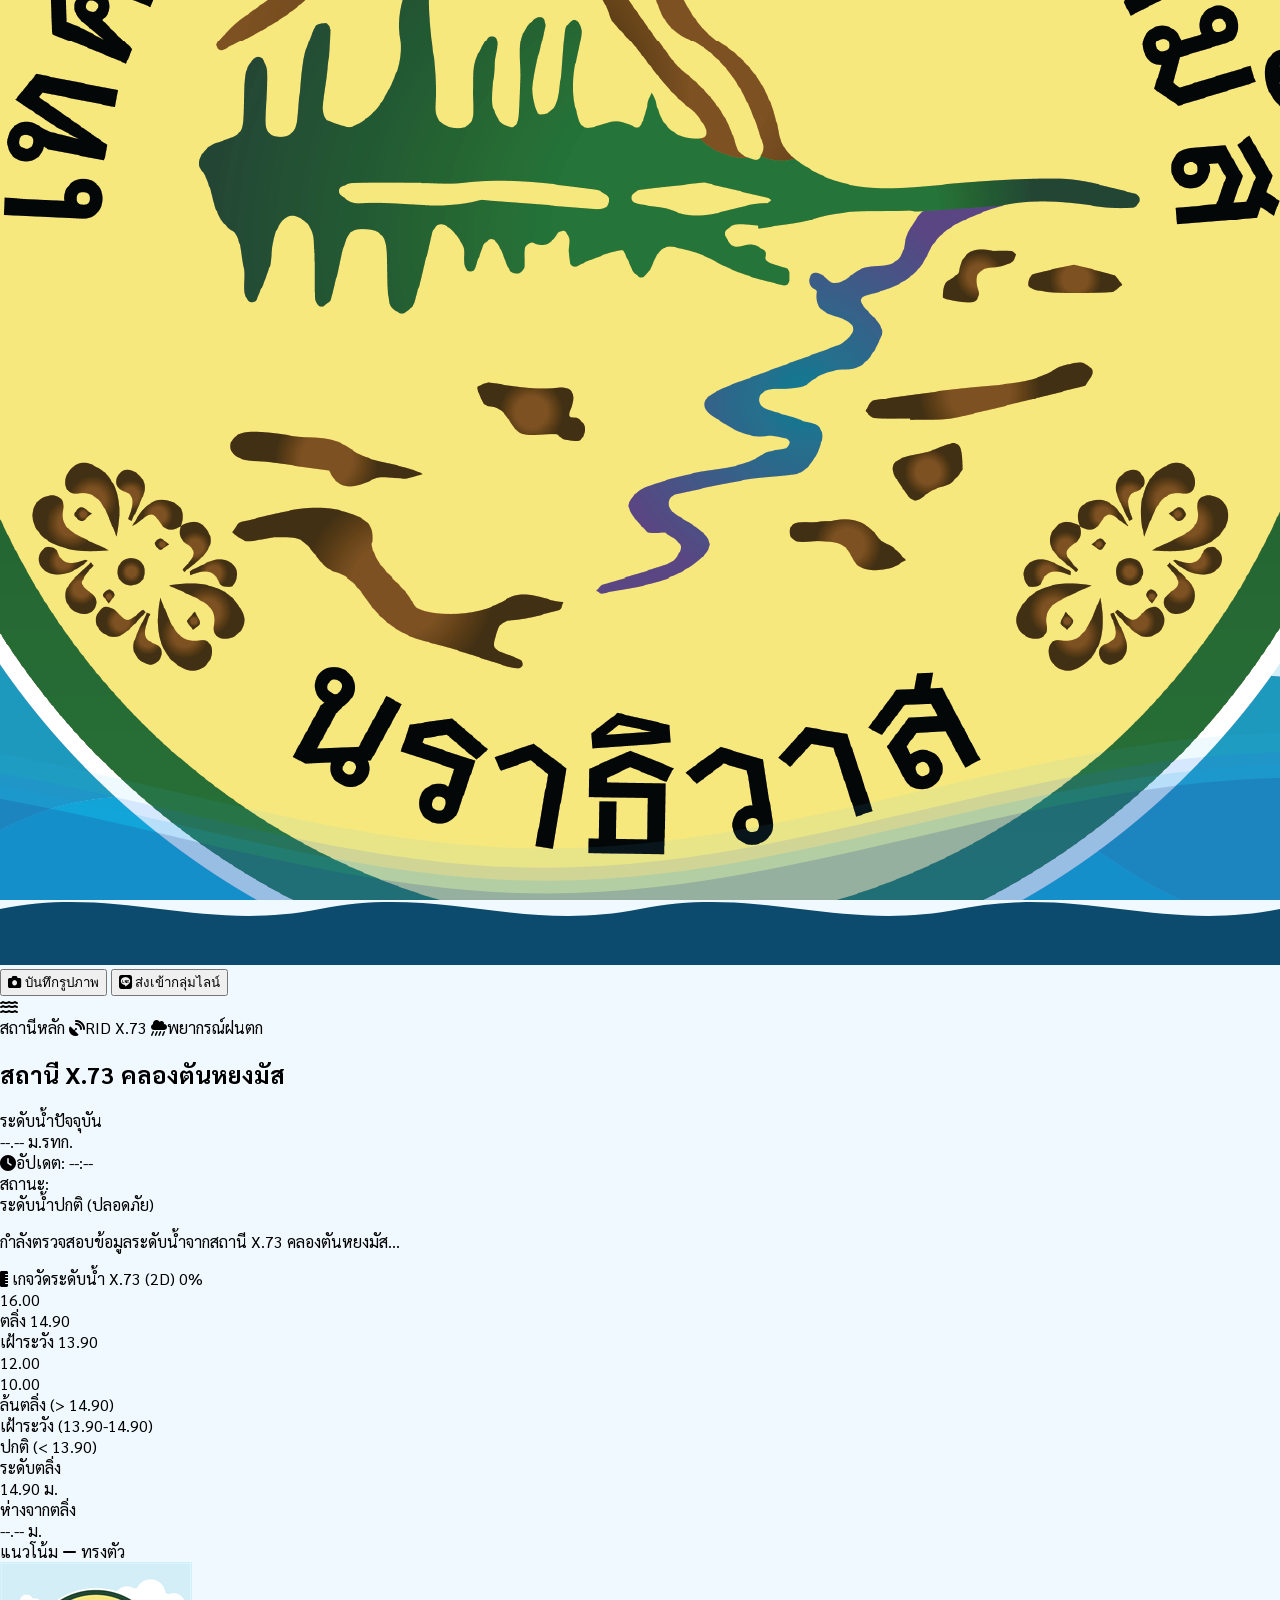
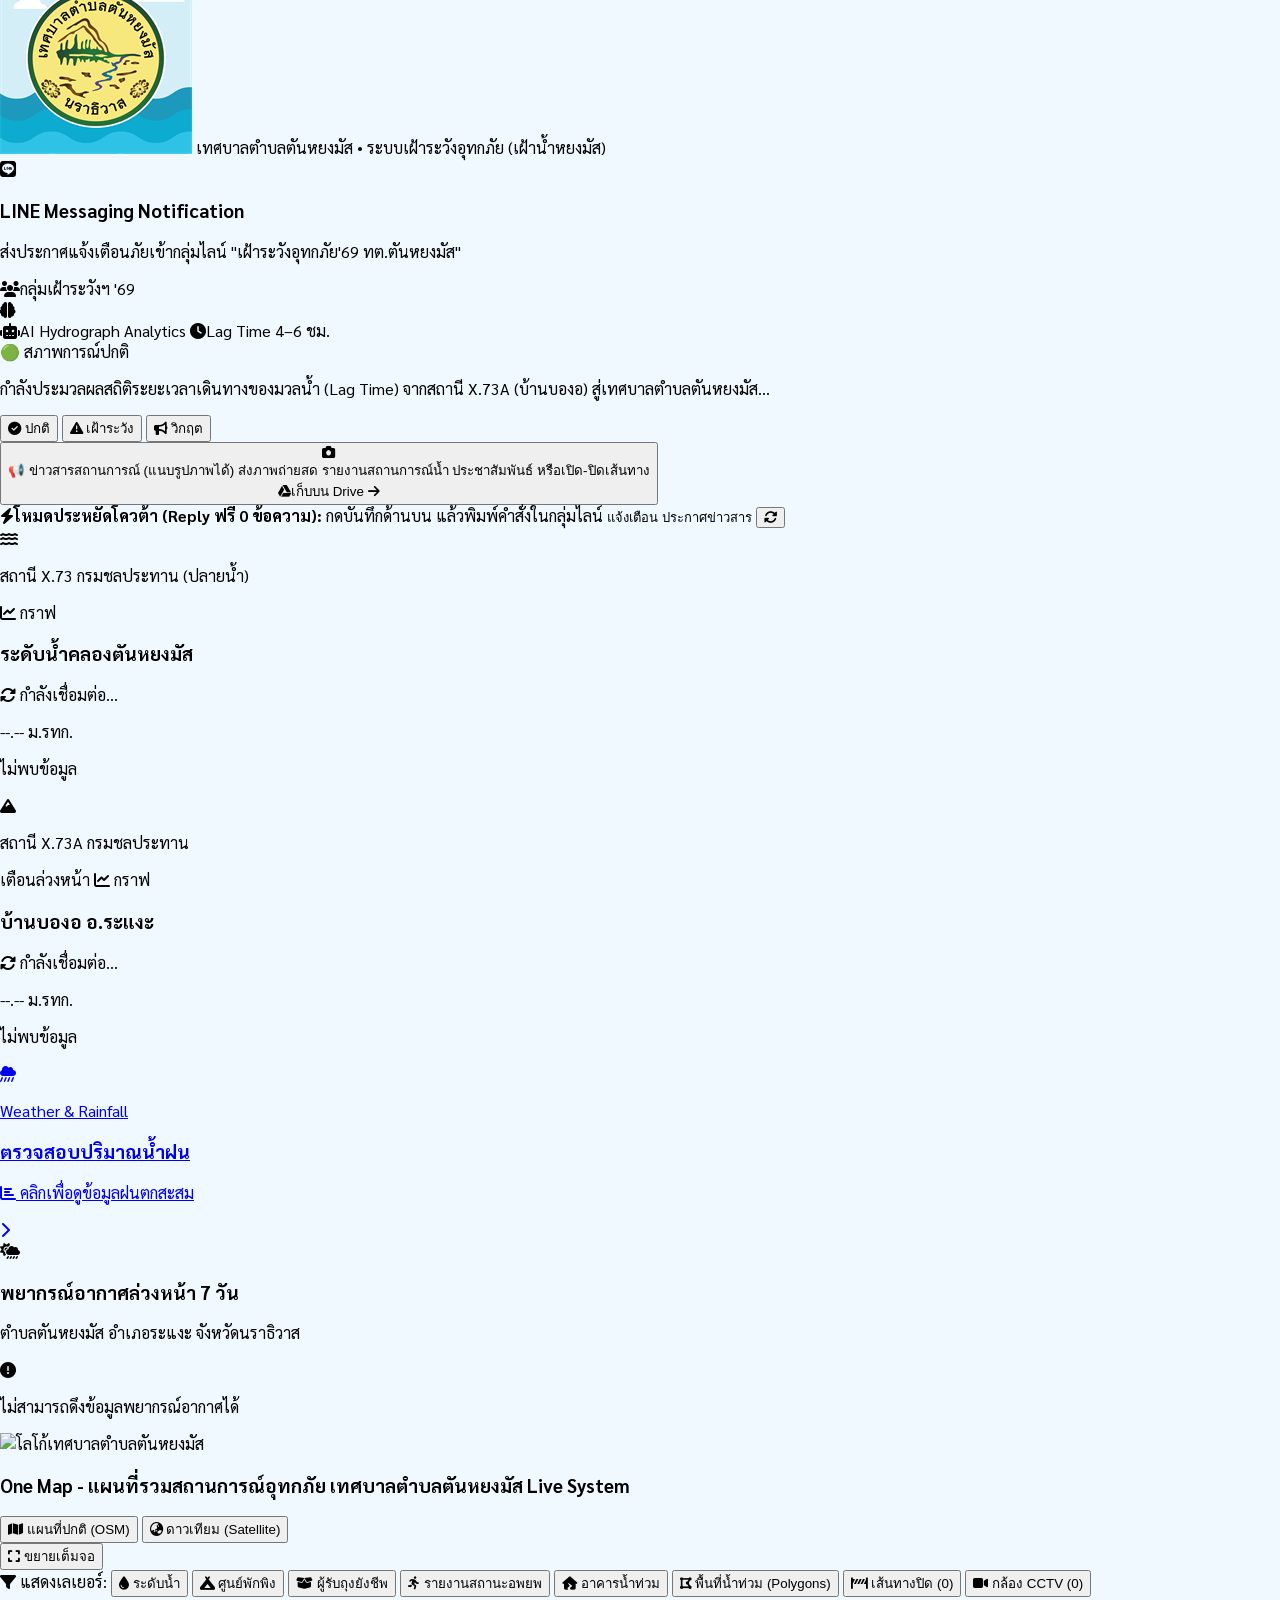
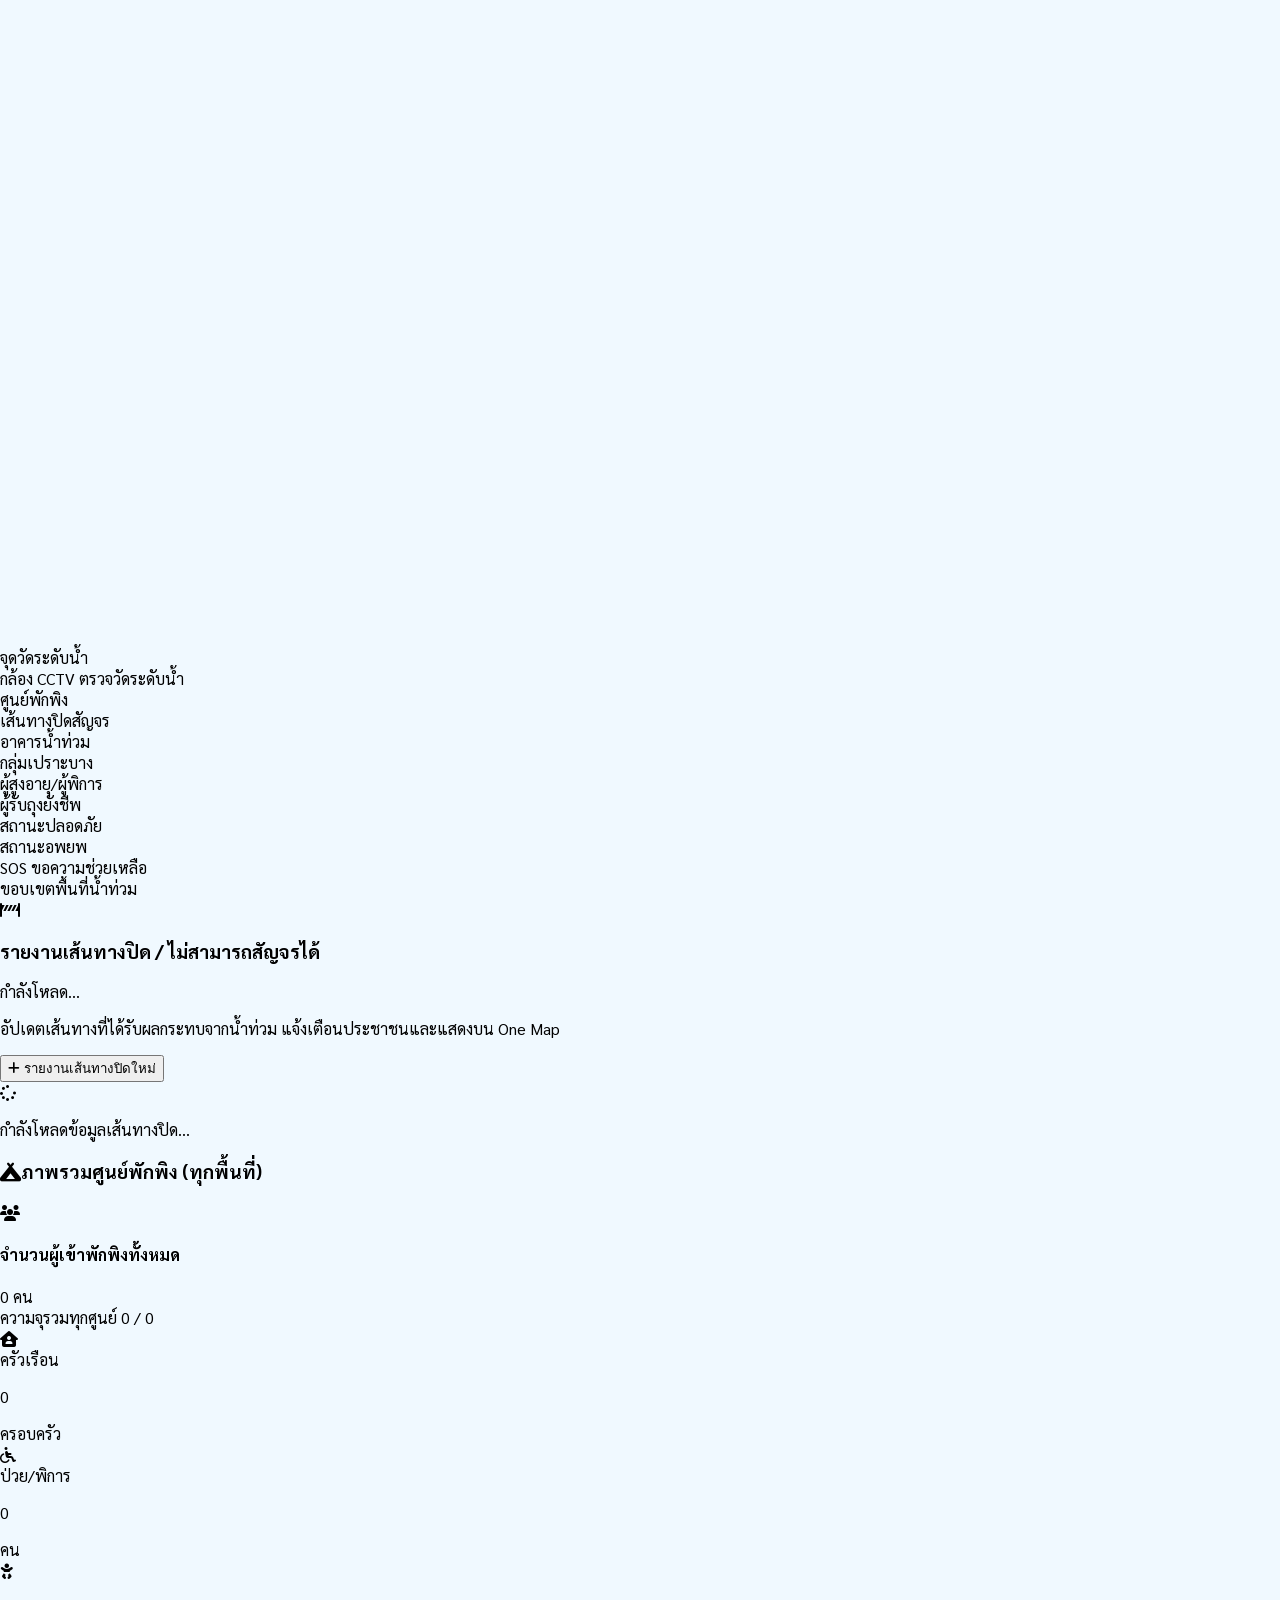
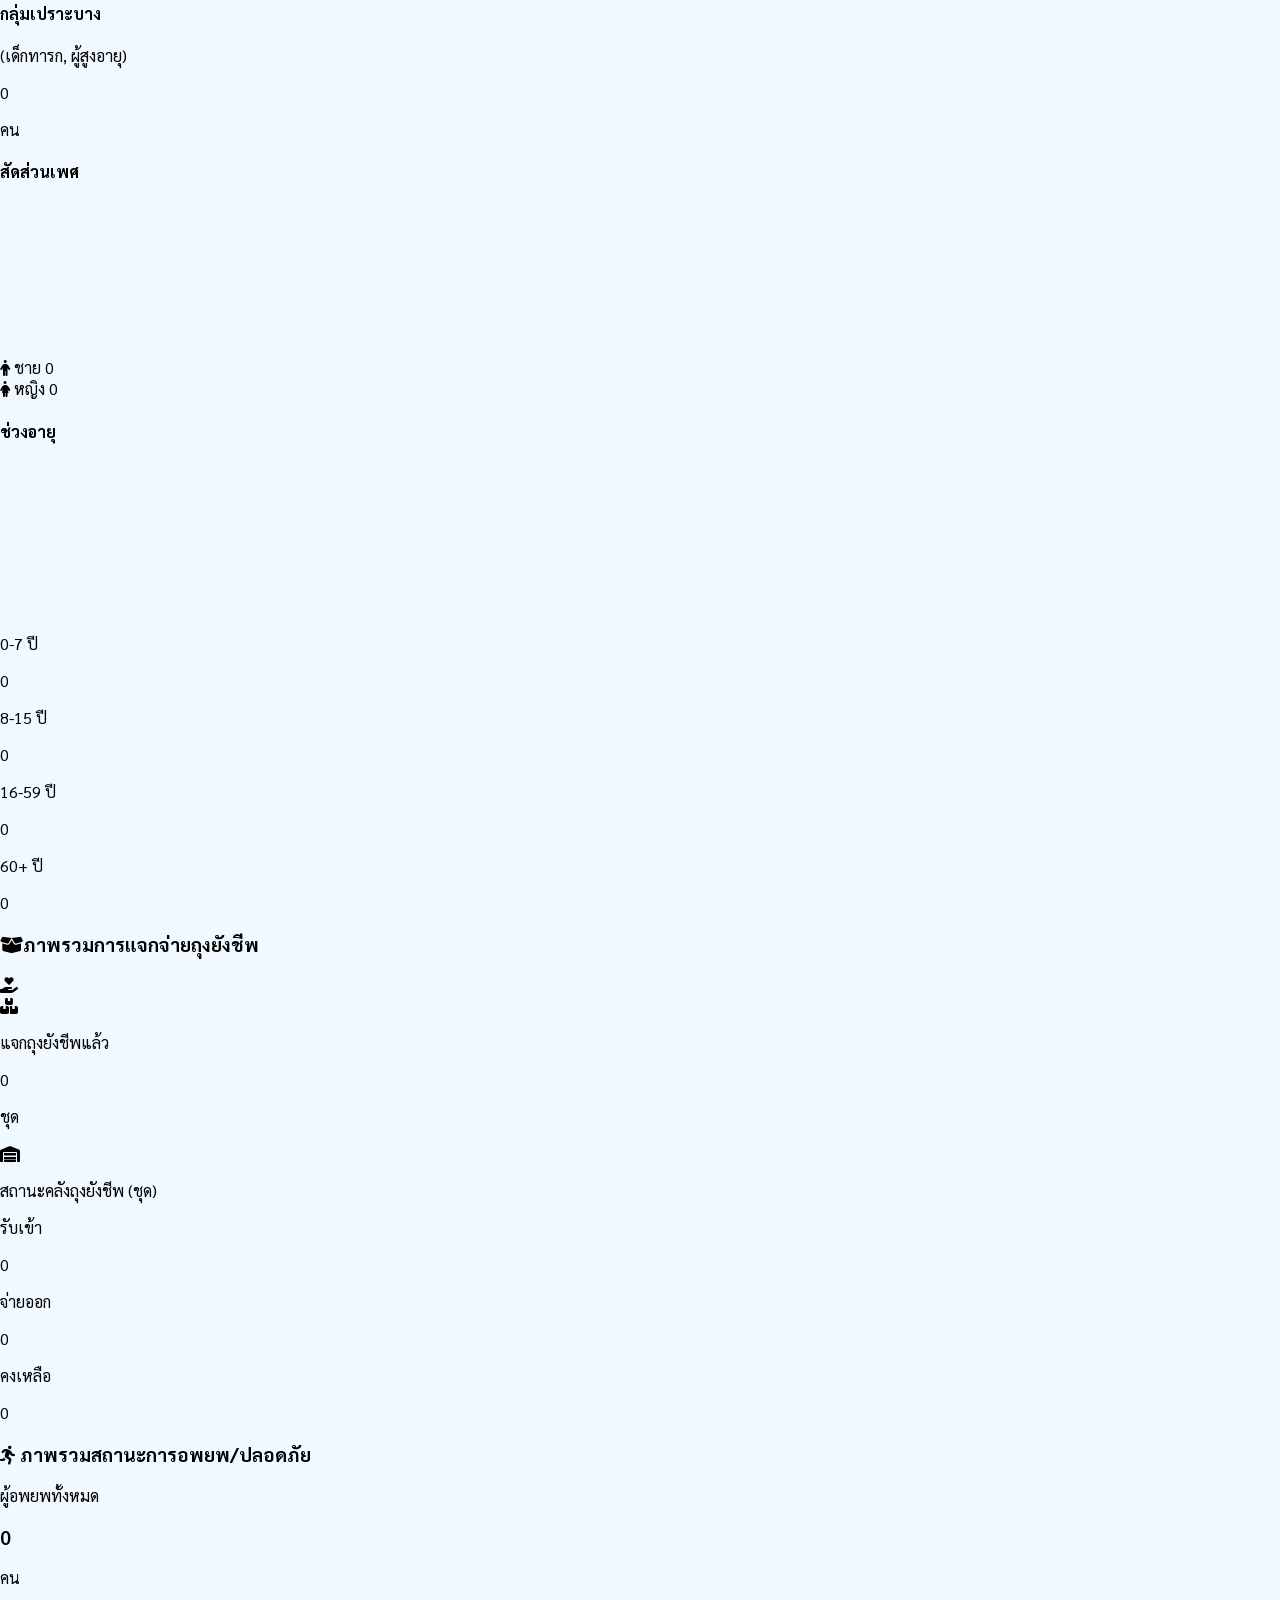
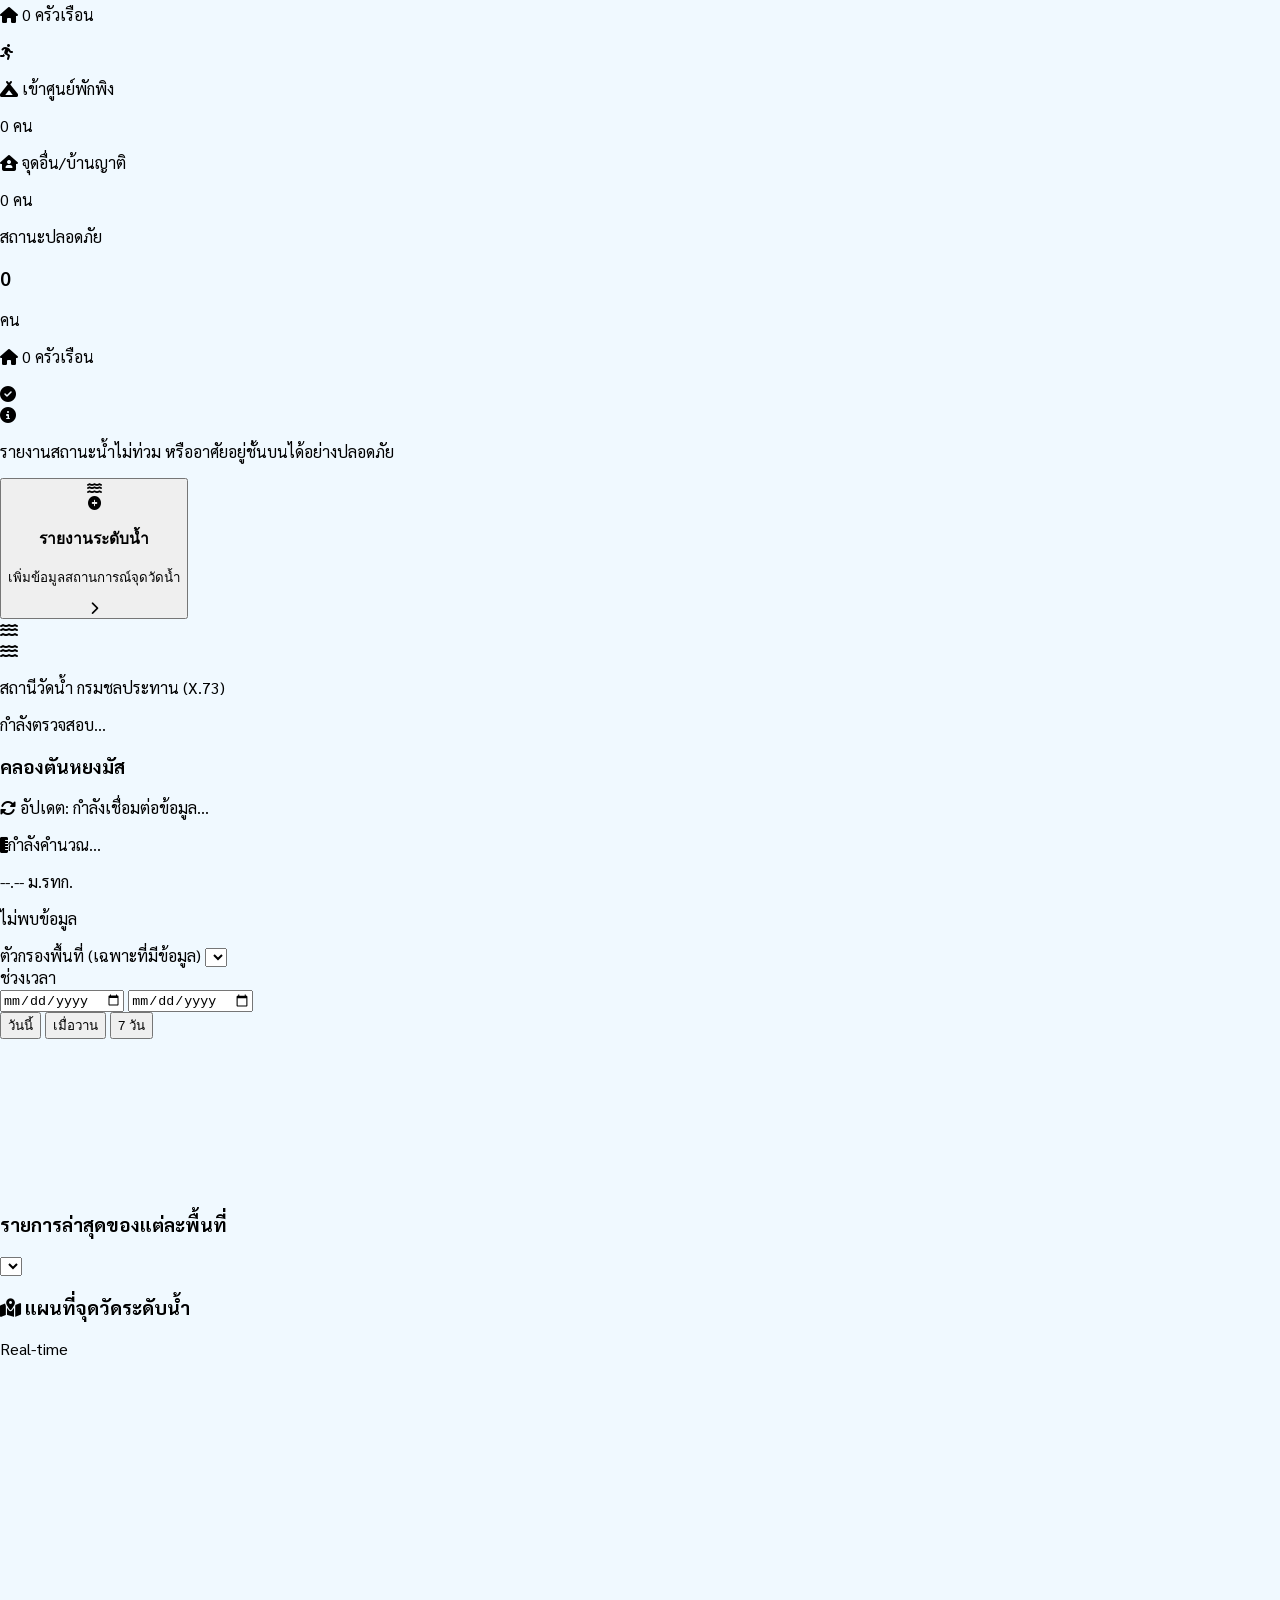
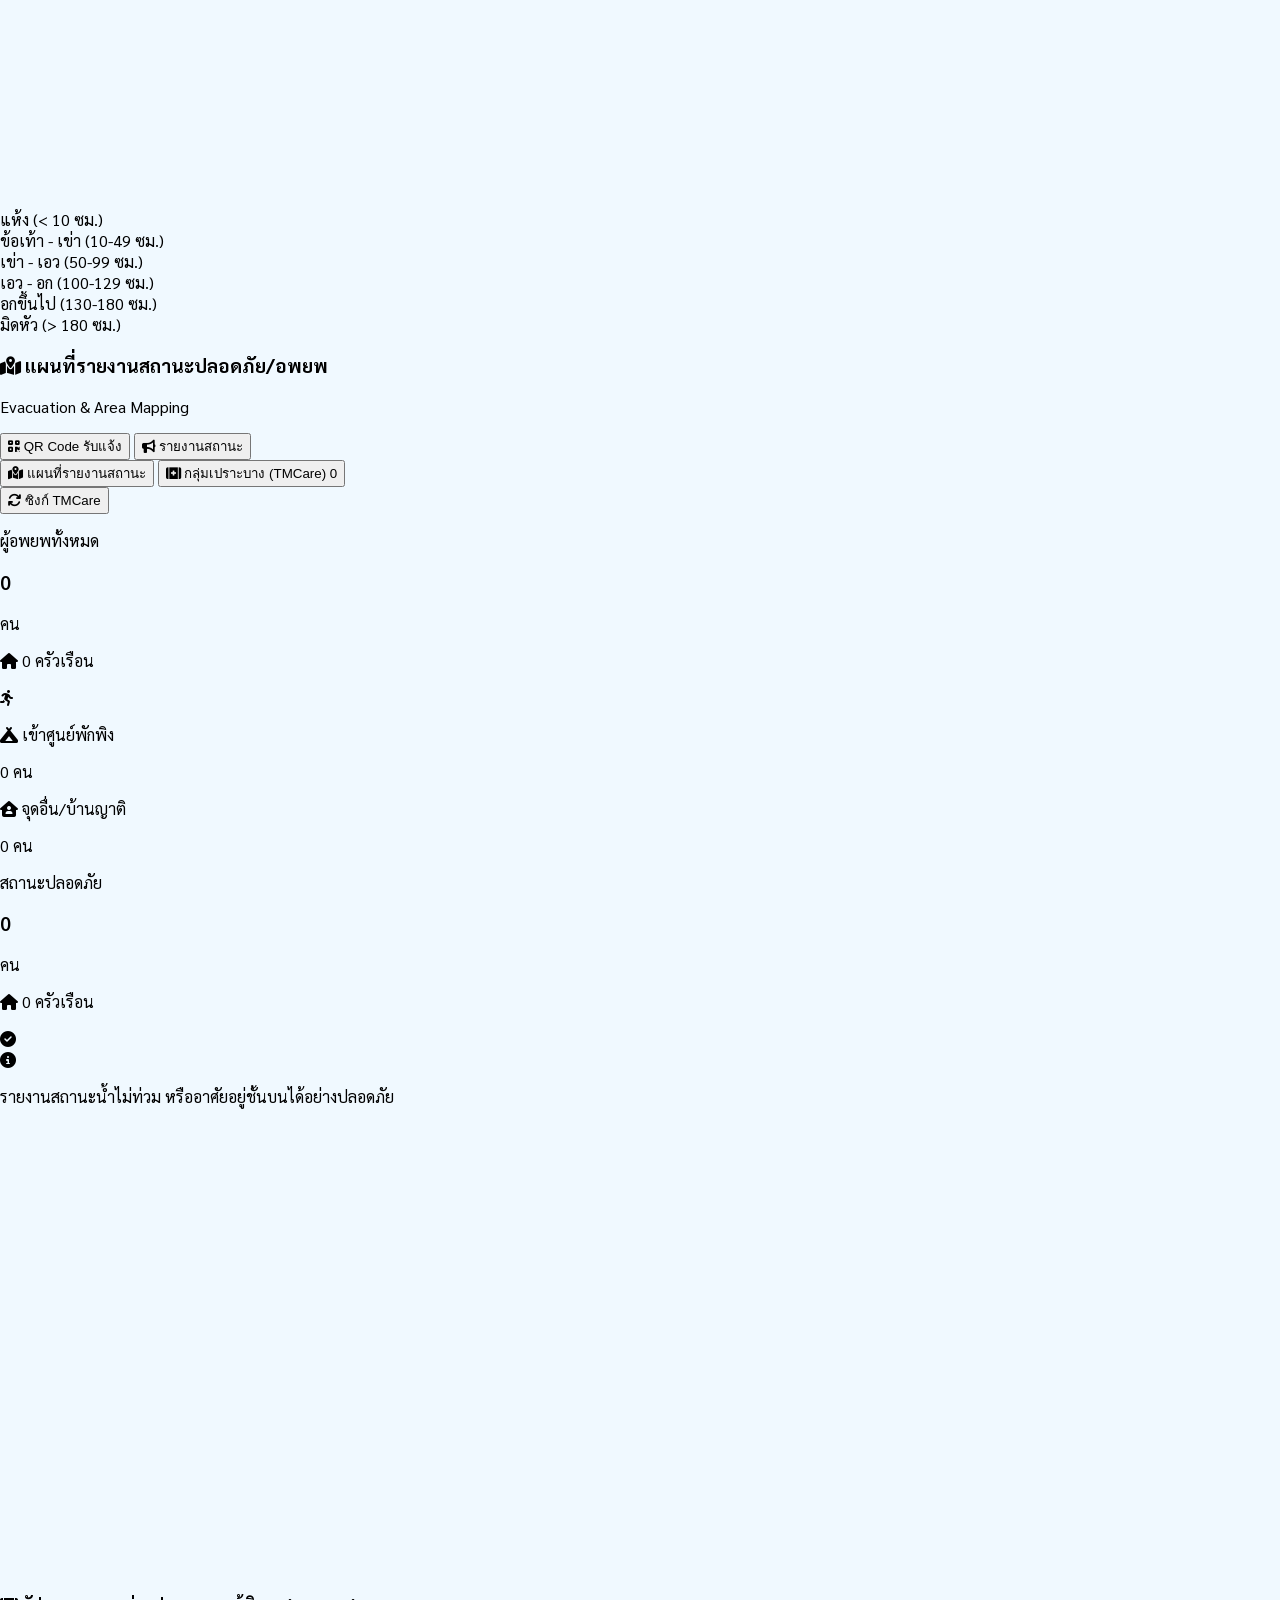
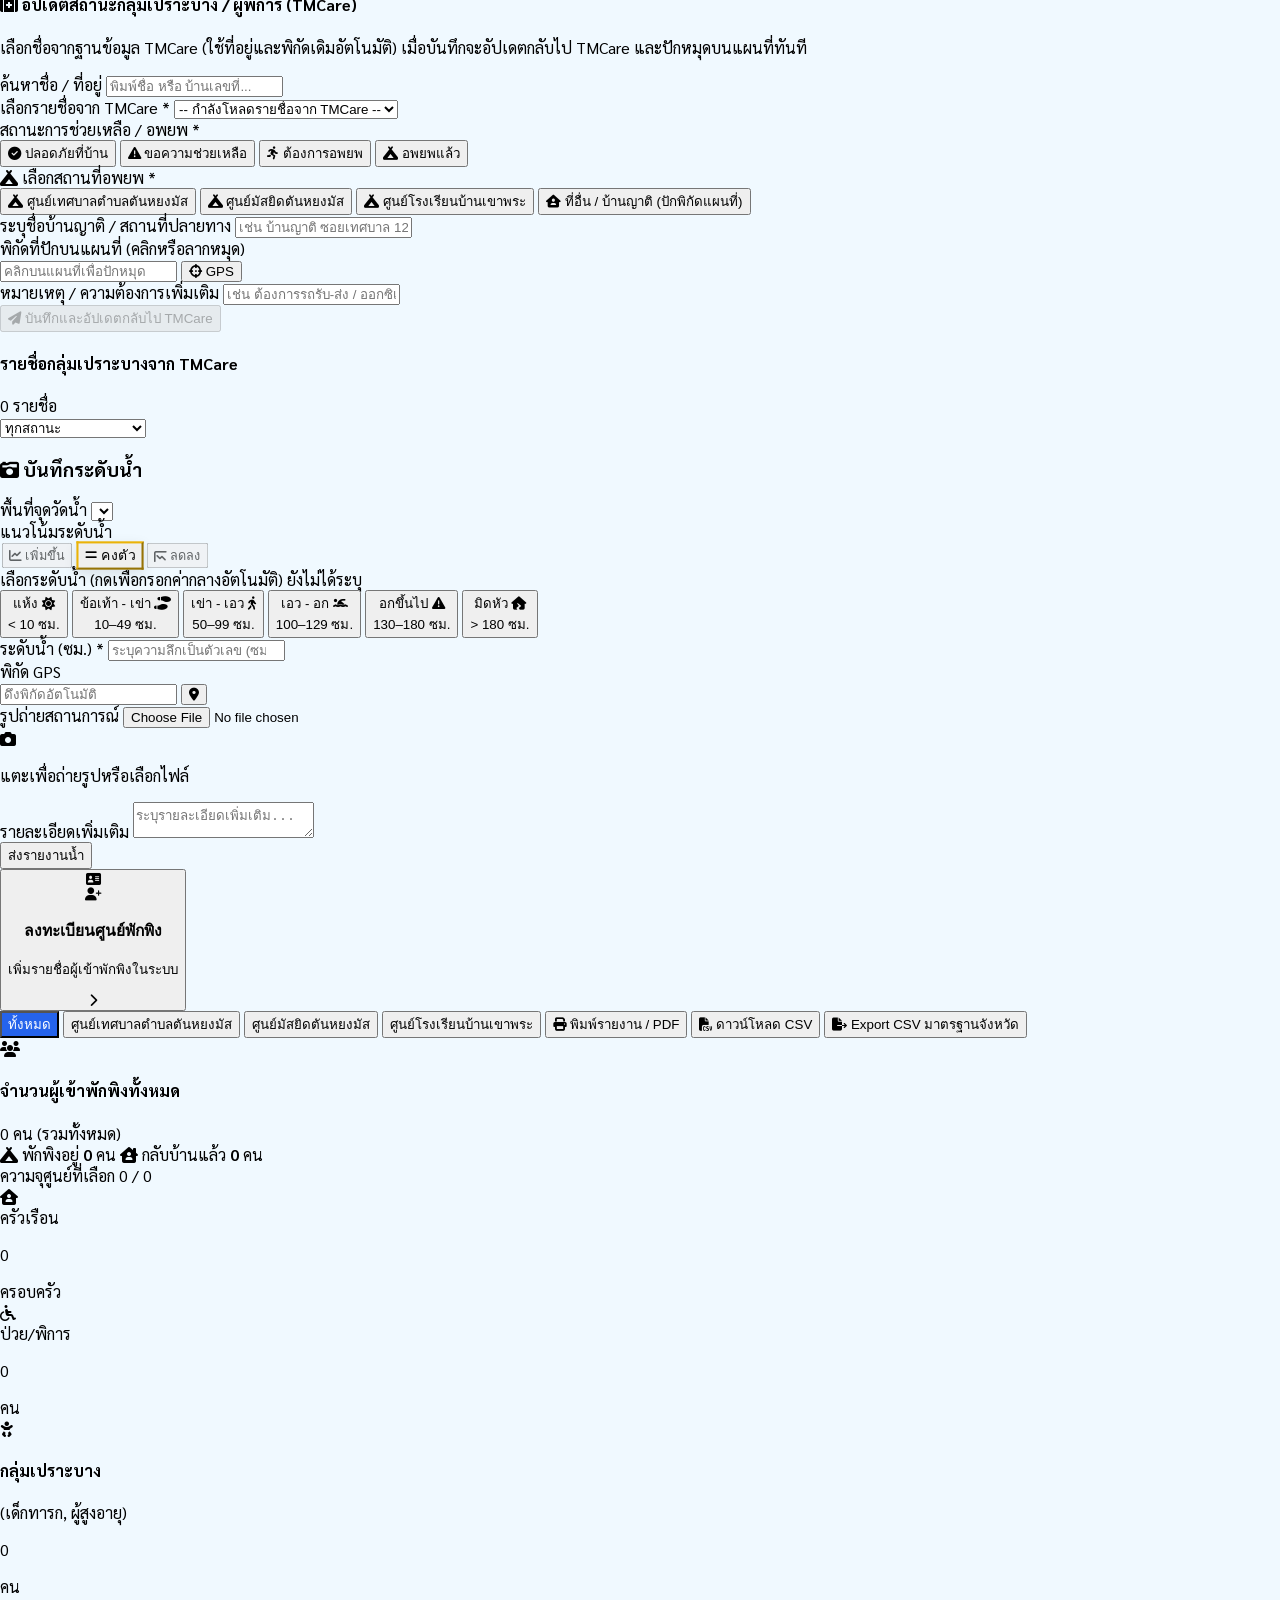
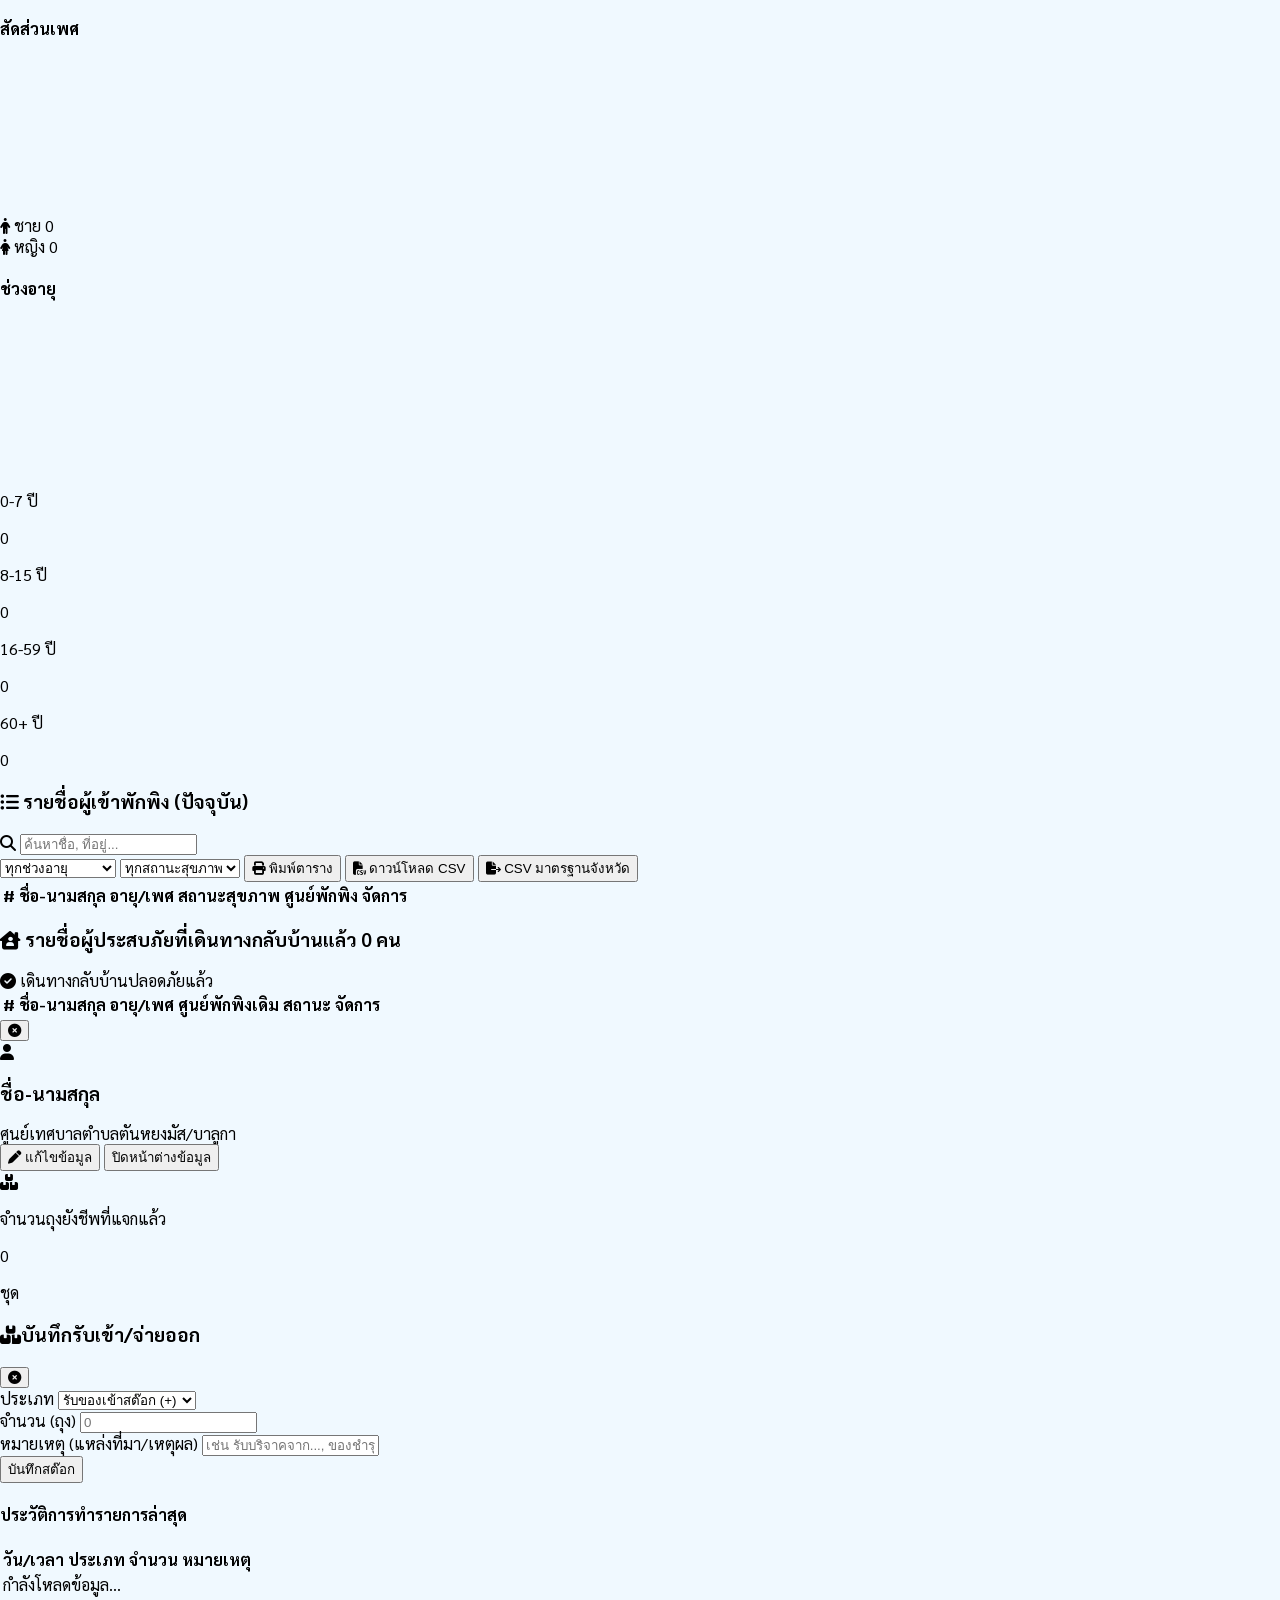
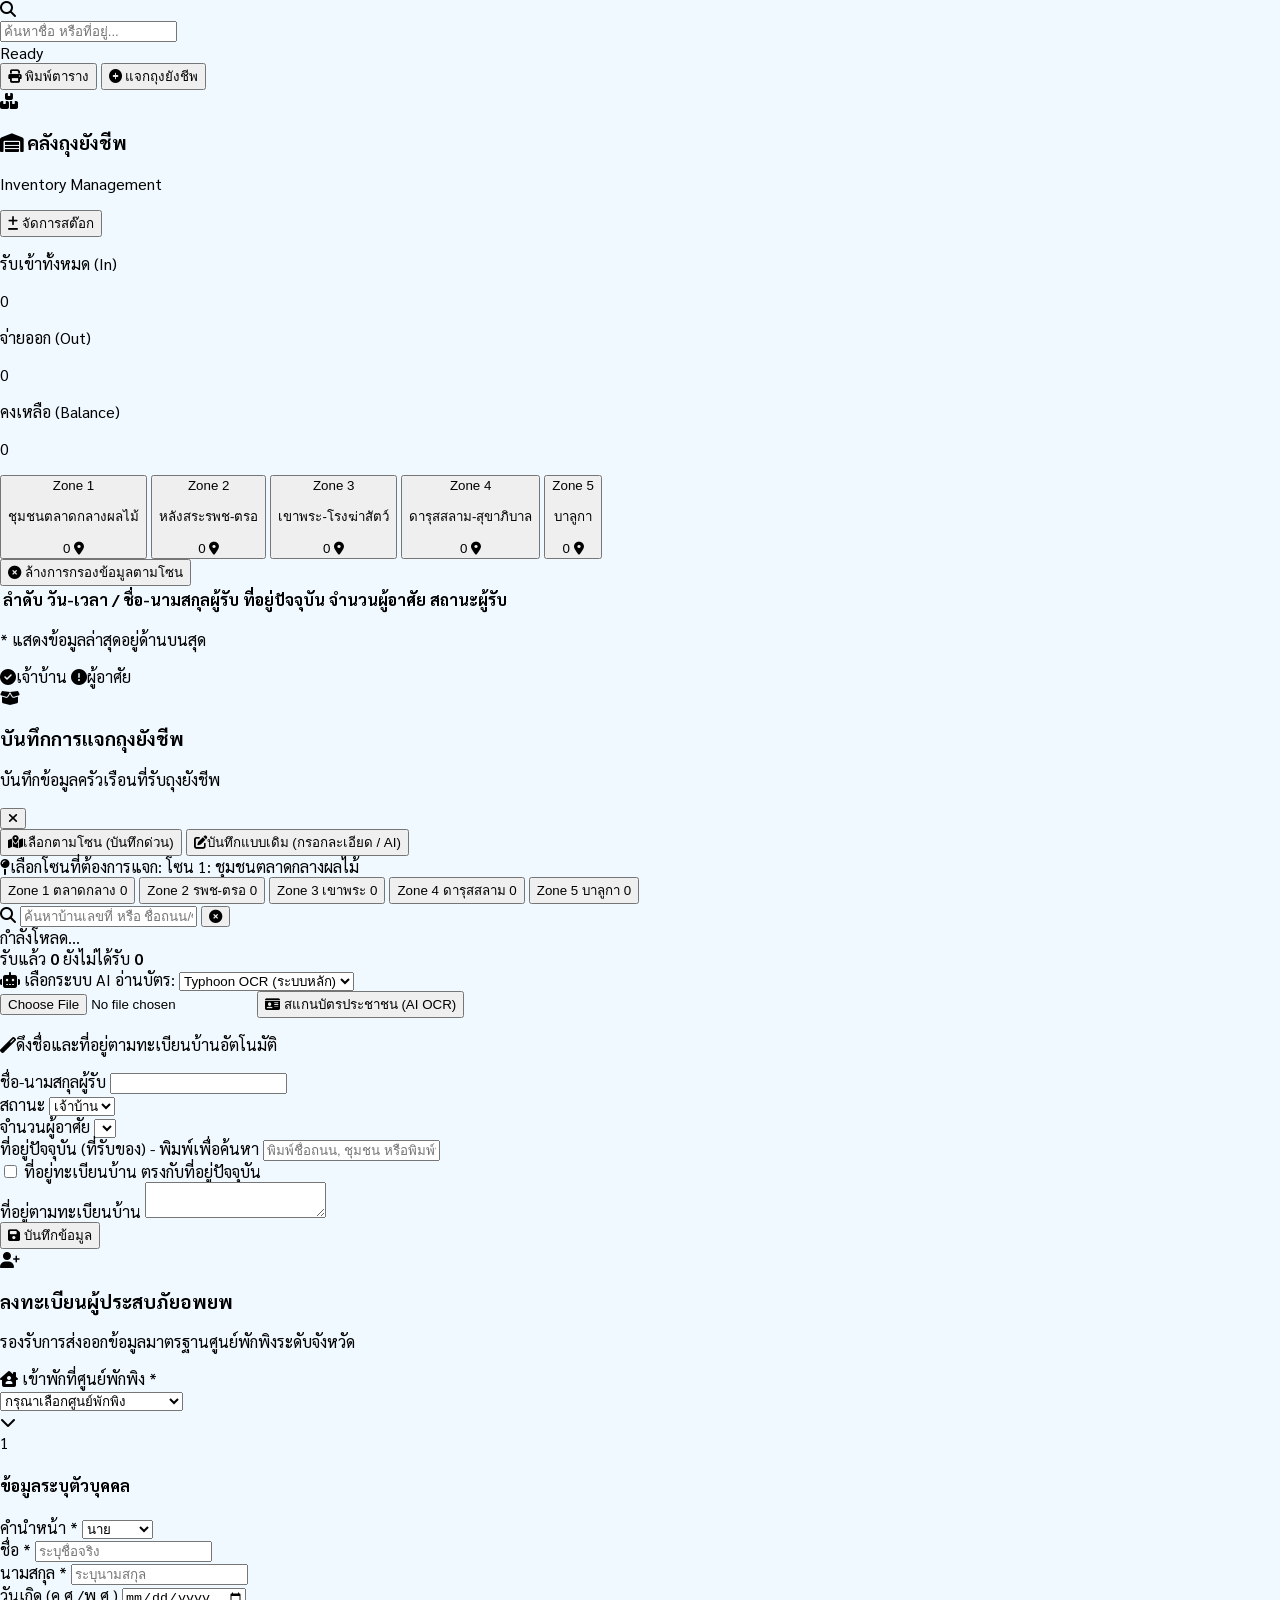
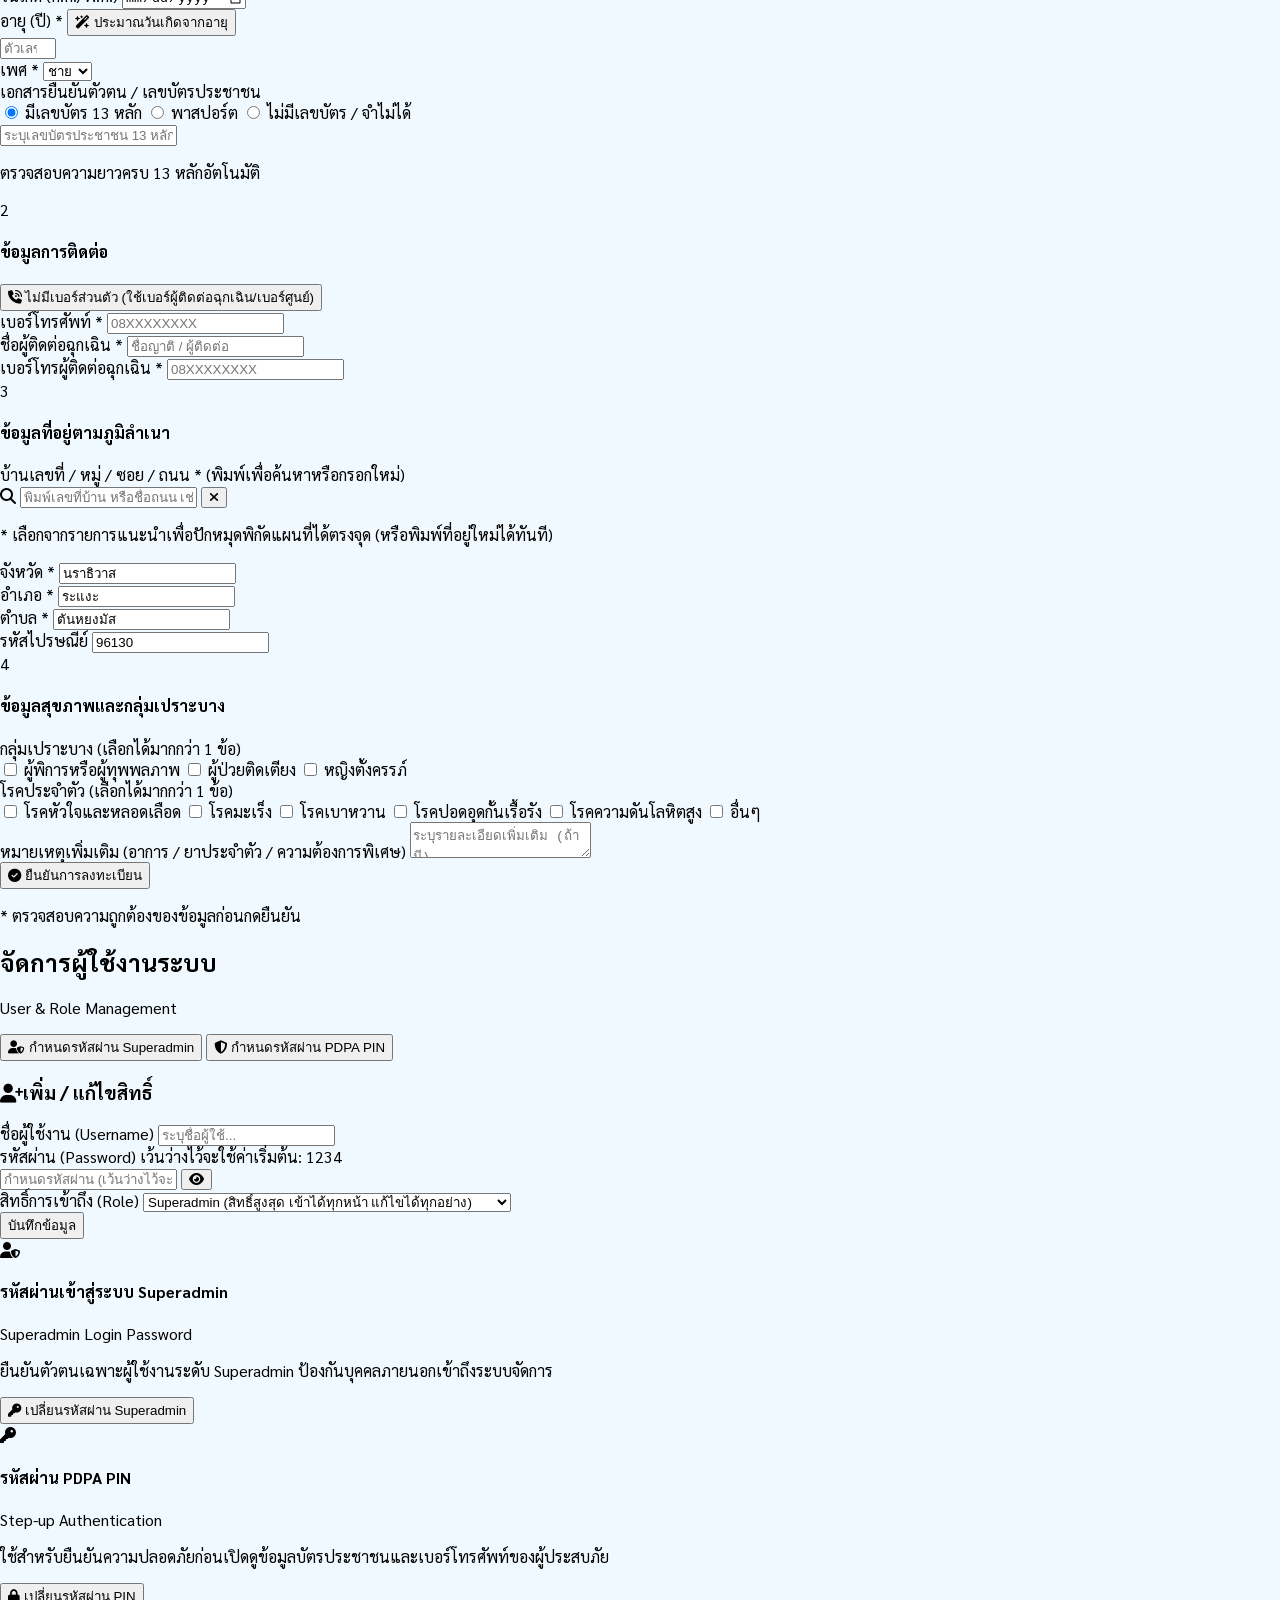
==== commit f87911ea: "feat: update X.73 water level thresholds to normal < 13.90, warning 13.90-14.90, critical > 14.90" ====
--- a/index.html
+++ b/index.html
@@ -27,9 +27,29 @@
                     var mt = document.querySelector('meta[name="theme-color"]');
                     if (mt) mt.setAttribute('content', '#0f172a');
                 }
+                var search = window.location.search || '';
+                var href = window.location.href || '';
+                var params = new URLSearchParams(search);
+                if (
+                    href.indexOf('mode=public') !== -1 ||
+                    href.indexOf('mode=report') !== -1 ||
+                    href.indexOf('mode=1') !== -1 ||
+                    params.has('public')
+                ) {
+                    document.documentElement.classList.add('is-public-boot');
+                }
             } catch (e) { }
         })();
     </script>
+    <style>
+        html.is-public-boot #loginPage,
+        html.is-public-boot #mainApp {
+            display: none !important;
+        }
+        html.is-public-boot body {
+            background-color: #f8fafc !important;
+        }
+    </style>
     <meta name="mobile-web-app-capable" content="yes">
     <meta name="apple-mobile-web-app-capable" content="yes">
     <meta name="apple-mobile-web-app-status-bar-style" content="black-translucent">
@@ -762,10 +782,10 @@
                                                 <span>14.90</span>
                                                 <span class="w-2.5 h-[1.5px] bg-rose-500 shadow-sm"></span>
                                             </div>
-                                            <!-- 13.50 เกณฑ์เฝ้าระวัง (58.33%) -->
-                                            <div class="absolute right-0 bottom-[58.33%] translate-y-1/2 flex items-center gap-1 text-amber-300 font-black whitespace-nowrap">
+                                            <!-- 13.90 เกณฑ์เฝ้าระวัง (65.00%) -->
+                                            <div class="absolute right-0 bottom-[65.00%] translate-y-1/2 flex items-center gap-1 text-amber-300 font-black whitespace-nowrap">
                                                 <span class="text-[7px] sm:text-[8px] bg-amber-500 text-slate-950 px-1 sm:px-1.5 py-0.5 rounded font-black shadow-xs whitespace-nowrap">เฝ้าระวัง</span>
-                                                <span>13.50</span>
+                                                <span>13.90</span>
                                                 <span class="w-2.5 h-[1.5px] bg-amber-400 shadow-sm"></span>
                                             </div>
                                             <!-- 12.00 สเกลกึ่งกลาง (33.33%) -->
@@ -783,19 +803,19 @@
                                         <!-- ตัวกระบอกเกจแท่ง 2 มิติ (2D Solid Column) -->
                                         <!-- สเกลจริง: 10.00 ถึง 16.00 ม. (ช่วง 6.00 ม.) -->
                                         <!-- 🔴 โซนล้นตลิ่ง (> 14.90): 14.90 ถึง 16.00 = 1.10 ม. = 18.33% -->
-                                        <!-- 🟡 โซนเฝ้าระวัง (13.50 - 14.90): 1.40 ม. = 23.34% -->
-                                        <!-- 🟢 โซนปกติ (10.00 - 13.50): 3.50 ม. = 58.33% -->
+                                        <!-- 🟡 โซนเฝ้าระวัง (13.90 - 14.90): 1.00 ม. = 16.67% -->
+                                        <!-- 🟢 โซนปกติ (10.00 - 13.90): 3.90 ม. = 65.00% -->
                                         <div class="relative w-14 sm:w-16 md:w-20 h-[240px] sm:h-[260px] bg-slate-950 rounded-xl border-2 border-slate-400 overflow-hidden shadow-2xl flex flex-col justify-end shrink-0">
                                             
                                             <!-- โซนสี 2 มิติ คมชัดตามสัดส่วนจริง แบ่งระดับชัดเจน: -->
                                             <!-- 🔴 โซนล้นตลิ่ง (> 14.90 ม.) -->
                                             <div class="absolute inset-x-0 top-0 h-[18.33%] bg-red-950/70 border-b-2 border-red-500 pointer-events-none z-0"></div>
                                             
-                                            <!-- 🟡 โซนเฝ้าระวัง (13.50 - 14.90 ม.) -->
-                                            <div class="absolute inset-x-0 top-[18.33%] h-[23.34%] bg-amber-950/70 border-b-2 border-amber-400 pointer-events-none z-0"></div>
-
-                                            <!-- 🟢 โซนปกติ (10.00 - 13.50 ม.) -->
-                                            <div class="absolute inset-x-0 bottom-0 h-[58.33%] bg-emerald-950/70 pointer-events-none z-0"></div>
+                                            <!-- 🟡 โซนเฝ้าระวัง (13.90 - 14.90 ม.) -->
+                                            <div class="absolute inset-x-0 top-[18.33%] h-[16.67%] bg-amber-950/70 border-b-2 border-amber-400 pointer-events-none z-0"></div>
+
+                                            <!-- 🟢 โซนปกติ (10.00 - 13.90 ม.) -->
+                                            <div class="absolute inset-x-0 bottom-0 h-[65.00%] bg-emerald-950/70 pointer-events-none z-0"></div>
 
                                             <!-- ของเหลวน้ำในแท่งแบบ 2 มิติ สีสดชัดเจน (2D Solid Vibrant Liquid Bar) -->
                                             <div id="x73_gauge_bar_fill"
@@ -813,16 +833,16 @@
                                                     ล้นตลิ่ง (&gt; 14.90)
                                                 </span>
                                             </div>
-                                            <!-- โซนเฝ้าระวัง (13.50 - 14.90): กึ่งกลางช่วง 18.33% ถึง 41.67% = top: 30% -->
-                                            <div class="absolute left-2 sm:left-2.5 top-[30%] -translate-y-1/2">
+                                            <!-- โซนเฝ้าระวัง (13.90 - 14.90): กึ่งกลางช่วง 18.33% ถึง 35.00% = top: 26.67% -->
+                                            <div class="absolute left-2 sm:left-2.5 top-[26.67%] -translate-y-1/2">
                                                 <span class="text-[7.5px] sm:text-[8.5px] font-black text-slate-950 bg-amber-400 px-2 py-1 rounded-md shadow whitespace-nowrap block">
-                                                    เฝ้าระวัง (13.50-14.90)
+                                                    เฝ้าระวัง (13.90-14.90)
                                                 </span>
                                             </div>
-                                            <!-- โซนปกติ (< 13.50): กึ่งกลางช่วงปกติ 0% ถึง 58.33% = bottom: 29.16% -->
-                                            <div class="absolute left-2 sm:left-2.5 bottom-[29.16%] translate-y-1/2">
+                                            <!-- โซนปกติ (< 13.90): กึ่งกลางช่วงปกติ 0% ถึง 65.00% = bottom: 32.50% -->
+                                            <div class="absolute left-2 sm:left-2.5 bottom-[32.50%] translate-y-1/2">
                                                 <span class="text-[7.5px] sm:text-[8.5px] font-black text-white bg-emerald-600 px-2 py-1 rounded-md shadow whitespace-nowrap block">
-                                                    ปกติ (&lt; 13.50)
+                                                    ปกติ (&lt; 13.90)
                                                 </span>
                                             </div>
                                         </div>
@@ -4799,7 +4819,7 @@
                             <span id="ridHistCodeBadge" class="text-[10px] font-black bg-sky-500 text-white px-2 py-0.5 rounded-full">X.73</span>
                             <h3 id="ridHistTitle" class="text-sm sm:text-base font-black truncate">ประวัติระดับน้ำ สถานี X.73</h3>
                         </div>
-                        <p id="ridHistSubtitle" class="text-[10px] sm:text-[11px] text-slate-300 truncate mt-0.5">คลังข้อมูลน้ำแห่งชาติ (ThaiWater) • เฝ้าระวัง 13.50 ม. | ตลิ่ง 14.90 ม.</p>
+                        <p id="ridHistSubtitle" class="text-[10px] sm:text-[11px] text-slate-300 truncate mt-0.5">คลังข้อมูลน้ำแห่งชาติ (ThaiWater) • เฝ้าระวัง 13.90 ม. | ตลิ่ง 14.90 ม.</p>
                     </div>
                 </div>
                 <button type="button" onclick="closeRidHistoryModal()"
